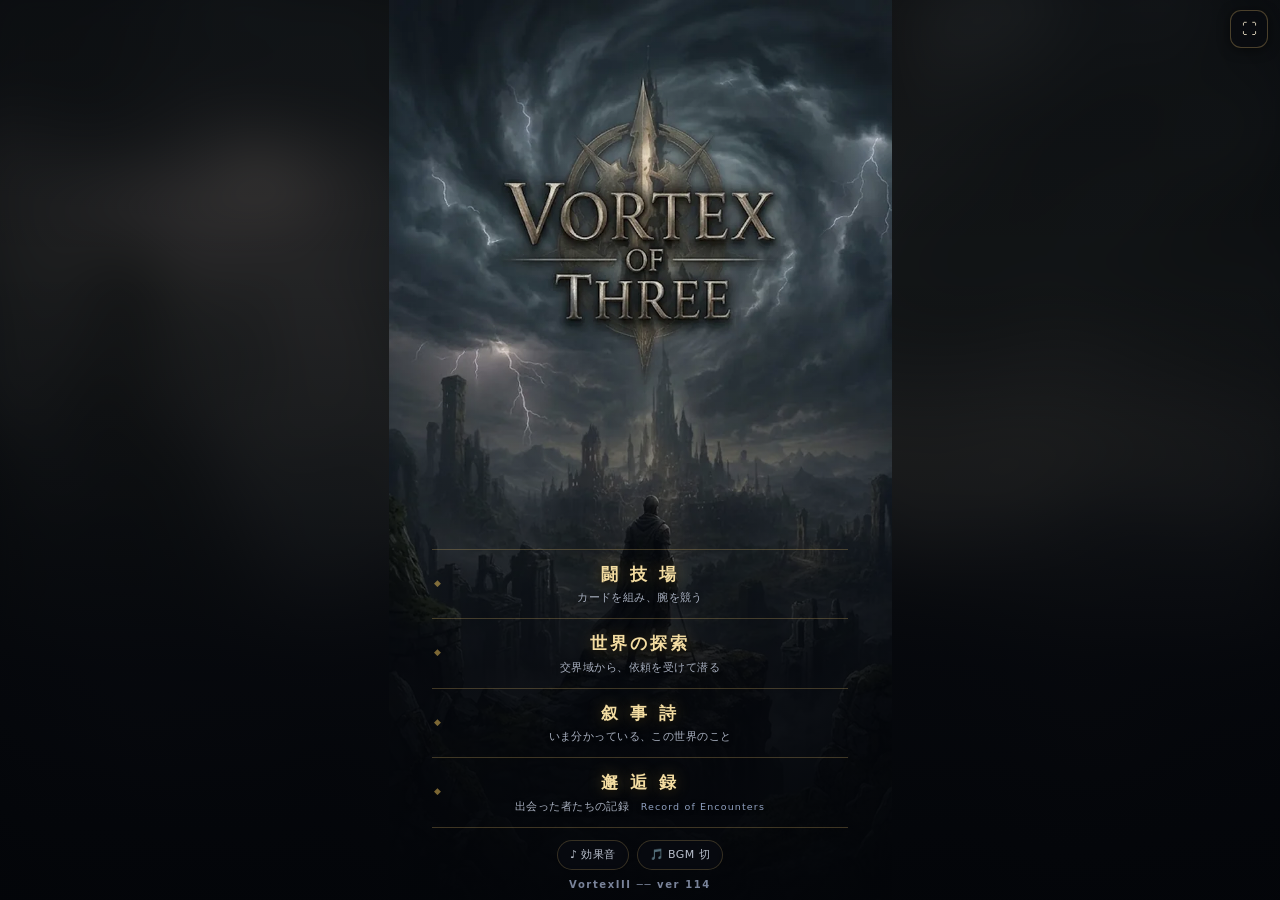
==== index.html @ dab52314 "v114: 陣営の紋章（自軍＝盾／敵軍＝軍旗）／体数表示を廃止／斜めを寝かせる／横持ちは中央の帯に縦書き" ====
<!DOCTYPE html>
<html lang="ja">
<head>
<meta charset="utf-8">
<meta name="viewport" content="width=device-width,initial-scale=1,viewport-fit=cover,maximum-scale=1,user-scalable=no">
<meta name="theme-color" content="#070910">
<meta name="apple-mobile-web-app-capable" content="yes">
<meta name="apple-mobile-web-app-status-bar-style" content="black-translucent">
<meta name="description" content="ARCANA CLASH — 6体編成の陣形カードバトル。スマホ1台でふたり対戦、またはCPU対戦。">
<meta name="app-version" content="114">
<title>ARCANA CLASH ─ アルカナ・クラッシュ</title>
<style>
/* =========================================================
   ARCANA CLASH — スタイル（スマートフォン縦画面優先）
   ========================================================= */
:root{
  --bg:#070910; --bg2:#0e1220; --panel:#151b2c; --panel2:#1c2438;
  --line:#2a3448; --ink:#e9eefb; --dim:#8d9ab6;
  --gold:#f2c65c; --gold2:#a97d1c;
  --p1:#5fa8ff; --p2:#ff6b7d;
  --ok:#5fe0a0; --bad:#ff6b7d; --mag:#c98cff;
  --r:14px;
  --safe-b: env(safe-area-inset-bottom, 0px);
  --safe-t: env(safe-area-inset-top, 0px);
  --safe-l: env(safe-area-inset-left, 0px);
  --safe-r: env(safe-area-inset-right, 0px);
}
*{box-sizing:border-box;-webkit-tap-highlight-color:transparent}
html,body{margin:0;padding:0;height:100%}
body{
  background:
    radial-gradient(1200px 700px at 50% -10%, #1b2340 0%, transparent 60%),
    radial-gradient(900px 600px at 50% 110%, #241a33 0%, transparent 60%),
    var(--bg);
  color:var(--ink);
  font-family:"Hiragino Kaku Gothic ProN","Noto Sans JP","Yu Gothic",system-ui,-apple-system,sans-serif;
  font-size:14px; line-height:1.5;
  overscroll-behavior:none; user-select:none;
}
#app{max-width:520px;margin:0 auto;min-height:100%;display:flex;flex-direction:column;position:relative}
button{font-family:inherit;color:inherit;border:0;background:none;cursor:pointer;font-size:14px}
.hidden{display:none !important}

/* ---------- 共通パーツ ---------- */
.btn{
  display:inline-flex;align-items:center;justify-content:center;gap:6px;
  padding:12px 18px;border-radius:12px;font-weight:800;letter-spacing:.04em;
  background:linear-gradient(180deg,#2c3752,#1a2134);
  border:1px solid #3d4a68;box-shadow:0 2px 0 #0c1020, inset 0 1px 0 #46557a;
  transition:transform .08s, filter .15s;
}
.btn:active{transform:translateY(2px);box-shadow:0 0 0 #0c1020}
.btn.primary{
  background:linear-gradient(180deg,#f5d283,#d09b26);color:#2a1c02;
  border-color:#f0d089;box-shadow:0 3px 0 #6d4c07, inset 0 1px 0 #fff5cf;
}
.btn.ghost{background:rgba(255,255,255,.04);border-color:var(--line);font-weight:700}
.btn.small{padding:8px 12px;font-size:12px;border-radius:9px}
.btn:disabled{opacity:.38;filter:grayscale(.6)}
.badge{display:inline-flex;align-items:center;gap:3px;padding:2px 7px;border-radius:999px;
  font-size:10.5px;font-weight:800;background:rgba(255,255,255,.08);border:1px solid var(--line)}

h1,h2,h3{margin:0}
.title-logo{
  text-align:center;font-weight:900;letter-spacing:.16em;line-height:1.05;
  background:linear-gradient(180deg,#fff8e0,#f2c65c 45%,#9a6d10);
  -webkit-background-clip:text;background-clip:text;color:transparent;
  filter:drop-shadow(0 3px 10px rgba(242,198,92,.35));
}
.sub{color:var(--dim);font-size:12px;letter-spacing:.22em;text-align:center}

/* ---------- タイトル ---------- */
#screen-title{padding:28px 20px calc(28px + var(--safe-b));display:flex;flex-direction:column;gap:18px;flex:1;justify-content:center}
.opt-group{background:var(--panel);border:1px solid var(--line);border-radius:var(--r);padding:14px}
.opt-label{font-size:11px;color:var(--dim);letter-spacing:.1em;margin-bottom:8px;font-weight:700}
.opt-row{display:flex;gap:8px}
.opt{flex:1;padding:11px 6px;border-radius:10px;background:#0f1424;border:1px solid var(--line);
  text-align:center;font-weight:800;font-size:13px;color:var(--dim)}
.opt.on{background:linear-gradient(180deg,#31406a,#202b48);color:#fff;border-color:#5f7cc0;
  box-shadow:inset 0 0 0 1px rgba(255,255,255,.08), 0 0 14px rgba(95,124,192,.35)}

/* ---------- 引き継ぎ画面 ---------- */
#screen-pass{flex:1;display:flex;flex-direction:column;align-items:center;justify-content:center;gap:16px;padding:30px;text-align:center}
.pass-icon{font-size:44px}

/* ---------- 編成 ---------- */
.hdr{position:sticky;top:0;z-index:20;background:linear-gradient(180deg,#0b0f1c,rgba(11,15,28,.92));
  border-bottom:1px solid var(--line);display:flex;align-items:center;gap:8px;
  padding:calc(6px + var(--safe-t)) calc(12px + var(--safe-r)) 6px calc(12px + var(--safe-l))}
/* 押しやすさの下限（どの端末でも指が入る大きさにする） */
.hdr .btn.ico{min-width:40px;min-height:36px}
.hdr .t{font-weight:900;font-size:14px}
.hdr .sp{flex:1}
.meter{display:flex;flex-direction:column;gap:3px;min-width:96px}
.meter .lab{font-size:10px;color:var(--dim);display:flex;justify-content:space-between;font-weight:700}
.meter .bar{height:6px;border-radius:4px;background:#0d1220;overflow:hidden;border:1px solid #232c42}
.meter .fill{height:100%;background:linear-gradient(90deg,#5fa8ff,#c98cff);transition:width .25s}
.meter.over .fill{background:linear-gradient(90deg,#ff6b7d,#ff3d5c)}

.draft-body{padding:10px 10px 4px}
.rowlab{font-size:10.5px;color:var(--dim);font-weight:800;letter-spacing:.14em;margin:6px 2px 4px;display:flex;gap:8px;align-items:center}
.rowlab::after{content:"";flex:1;height:1px;background:var(--line)}
.grid3{display:grid;grid-template-columns:repeat(3,1fr);gap:5px}

.slot{
  position:relative;aspect-ratio:3/4;border-radius:11px;background:rgba(255,255,255,.025);
  border:1.5px dashed #33405c;display:flex;align-items:center;justify-content:center;
  color:#4d5b7a;font-size:11px;font-weight:800;overflow:hidden;
}
.slot.can{border-color:var(--gold);background:rgba(242,198,92,.09);animation:pulse 1.1s infinite}
@keyframes pulse{0%,100%{box-shadow:0 0 0 0 rgba(242,198,92,.35)}50%{box-shadow:0 0 0 6px rgba(242,198,92,0)}}

/* ---------- カード ---------- */
.card{
  position:relative;border-radius:11px;overflow:hidden;background:#0d1220;
  border:1px solid #37425e;box-shadow:0 3px 8px rgba(0,0,0,.5);
  display:flex;flex-direction:column;
}
.card .art{position:relative;width:100%;aspect-ratio:1/1;overflow:hidden;background:#000}
.card .art svg{width:100%;height:100%;display:block}
.card .nm{font-size:11px;font-weight:900;text-align:center;padding:3px 2px 2px;line-height:1.2;
  background:linear-gradient(180deg,#1b2338,#141a2a);white-space:nowrap;overflow:hidden;text-overflow:ellipsis}
.card .st{display:flex;justify-content:space-around;padding:2px 2px 4px;background:#0f1424;font-size:10px;font-weight:800}
.card .st b{font-size:11px}
.s-hp{color:#7de8a4}.s-at{color:#ffb36b}.s-sp{color:#7fd0ff}
.card .cost{position:absolute;top:3px;left:3px;width:20px;height:20px;border-radius:50%;
  background:linear-gradient(180deg,#f5d283,#c1900f);color:#241a02;font-size:11px;font-weight:900;
  display:flex;align-items:center;justify-content:center;box-shadow:0 1px 3px rgba(0,0,0,.6);z-index:2}
.card .rng{position:absolute;top:3px;right:3px;font-size:9px;font-weight:800;background:rgba(6,9,18,.8);
  border:1px solid #3c4762;border-radius:6px;padding:1px 4px;z-index:2}
.card.sel{border-color:var(--gold);box-shadow:0 0 0 2px rgba(242,198,92,.55),0 0 18px rgba(242,198,92,.4)}
.card.used{opacity:.32;filter:grayscale(.7)}

.hand-wrap{position:sticky;bottom:0;background:linear-gradient(180deg,rgba(9,12,22,.6),#080b14 22%);
  border-top:1px solid var(--line);padding:6px 0 calc(8px + var(--safe-b));z-index:15}
.hand{display:flex;gap:7px;overflow-x:auto;padding:4px 10px 6px;scrollbar-width:none}
.hand::-webkit-scrollbar{display:none}
.hand .card{flex:0 0 88px}
.hand-tip{font-size:10.5px;color:var(--dim);padding:0 12px 4px;font-weight:700}

/* ---------- バトル ---------- */
#screen-battle{display:flex;flex-direction:column;flex:1;min-height:100vh}
.turnbar{display:flex;gap:4px;overflow-x:auto;padding:4px 8px;background:#0a0e1a;border-bottom:1px solid var(--line);scrollbar-width:none}
.turnbar::-webkit-scrollbar{display:none}
.tk{flex:0 0 auto;width:30px;border-radius:8px;overflow:hidden;border:1.5px solid transparent;position:relative;background:#0d1220}
.tk svg{width:100%;height:30px;display:block}
.tk .sp{position:absolute;bottom:0;right:0;font-size:8.5px;font-weight:900;background:rgba(0,0,0,.75);padding:0 3px;border-radius:4px 0 0 0}
.tk.s0{border-color:var(--p1)} .tk.s1{border-color:var(--p2)}
.tk.now{outline:2px solid var(--gold);outline-offset:1px;transform:scale(1.12);z-index:2}
.tk.done{opacity:.3}
.tk.dead{filter:grayscale(1) brightness(.4)}

.field{padding:4px 7px;display:flex;flex-direction:column;gap:3px;position:relative}
.side-tag{font-size:10px;font-weight:900;letter-spacing:.12em;display:flex;align-items:center;gap:6px;padding:0 2px}
.side-tag .dot{width:7px;height:7px;border-radius:50%}
.side-tag .stats{margin-left:auto;color:var(--dim);font-weight:700;font-size:10px}
.s0 .dot{background:var(--p1)} .s1 .dot{background:var(--p2)}

.unit{
  position:relative;border-radius:10px;overflow:hidden;background:#0b0f1b;border:1px solid #2b344a;
  aspect-ratio:1/0.84;transition:transform .18s, box-shadow .18s, opacity .3s;
}
.unit.empty{background:repeating-linear-gradient(45deg,#0b0f1b,#0b0f1b 6px,#0d1220 6px,#0d1220 12px);border-style:dashed;border-color:#232c42}
.unit .pic{position:absolute;inset:0;
  animation:vt-breath var(--bd,4.2s) ease-in-out infinite; animation-delay:var(--bo,0s)}
.unit .pic svg{width:100%;height:100%;display:block}
/* 息づかい。元気なら静かに、弱ると荒く、倒れたら止まる。
   無生物（ゴーレム系）は、そもそも息をしない */
@keyframes vt-breath{
  0%,100%{transform:scale(1) translateY(0)}
  50%{transform:scale(var(--bs,1.028)) translateY(-1%)}}
.unit.bh-mid .pic{--bd:2.9s; --bs:1.048}
.unit.bh-low .pic{--bd:1.6s; --bs:1.075}
.unit.dead .pic,.unit.nolife .pic{animation:none;transform:none}
.unit .nm{position:absolute;left:0;right:0;bottom:13px;font-size:9px;font-weight:900;text-align:center;
  text-shadow:0 1px 3px #000,0 0 8px #000;padding:0 2px;white-space:nowrap;overflow:hidden}
.unit .hpb{position:absolute;left:3px;right:3px;bottom:2px;height:10px;border-radius:5px;background:#05070d;border:1px solid #000;overflow:hidden}
.unit .hpf{height:100%;background:linear-gradient(90deg,#3ddc84,#7ff0a8);transition:width .35s}
.unit .hpf.mid{background:linear-gradient(90deg,#f5c451,#ffe08a)}
.unit .hpf.low{background:linear-gradient(90deg,#ff4d63,#ff8a9b)}
.unit .hpn{position:absolute;bottom:2px;left:3px;right:3px;height:10px;line-height:10px;text-align:center;font-size:8px;font-weight:900;text-shadow:0 1px 2px #000,0 0 3px #000}
.unit .spb{position:absolute;top:2px;left:2px;font-size:9px;font-weight:900;background:rgba(4,7,14,.82);
  border:1px solid #38445f;border-radius:5px;padding:0 3px;color:#7fd0ff}
.unit .atb{position:absolute;top:2px;right:2px;font-size:9px;font-weight:900;background:rgba(4,7,14,.82);
  border:1px solid #38445f;border-radius:5px;padding:0 3px;color:#ffb36b}
.unit .fx-tags{position:absolute;top:16px;right:2px;display:flex;flex-direction:column;gap:2px;align-items:flex-end}
.unit .tg{font-size:8px;font-weight:900;padding:0 3px;border-radius:4px;background:rgba(4,7,14,.85);border:1px solid #38445f}
.tg.slow{color:#8fd6ff;border-color:#2f6f9a}.tg.weak{color:#ffb0c0;border-color:#8a3b4d}
.tg.curse{color:#c99bff;border-color:#6b3fa8}.tg.ward{color:#9be8ff;border-color:#2f7f9a}
.tg.guard{color:#cfd8ee}.tg.cd{color:#ffd98a;border-color:#8a6a1c}
.unit.s0{box-shadow:inset 0 0 0 1px rgba(95,168,255,.35)}
.unit.s1{box-shadow:inset 0 0 0 1px rgba(255,107,125,.35)}
/* 敵の絵だけ左右を反転して、味方と向かい合わせる。
   絵はすべて「右向き」で描いてあるので、敵を裏返すと自然に対峙する。
   反転は絵の中身（svg）にかける。.pic には呼吸のアニメが乗っているため */
.unit.s1 .pic svg{transform:scaleX(-1)}
.unit.acting{outline:2.5px solid var(--gold);outline-offset:-1px;box-shadow:0 0 22px rgba(242,198,92,.55);z-index:5}
.unit.dead{opacity:.22;filter:grayscale(1)}
.unit.dead::after{content:"✖";position:absolute;inset:0;display:flex;align-items:center;justify-content:center;
  font-size:26px;color:#ff5a70;opacity:.7;text-shadow:0 0 8px #000}
.unit.tgt{outline:2.5px solid #ff5f76;outline-offset:-1px;box-shadow:0 0 20px rgba(255,95,118,.6);cursor:pointer;animation:tgtp .9s infinite}
.unit.tgt-ally{outline-color:#5fe0a0;box-shadow:0 0 20px rgba(95,224,160,.6);animation:tgtp .9s infinite}
@keyframes tgtp{0%,100%{filter:brightness(1)}50%{filter:brightness(1.35)}}
.unit .pred{position:absolute;top:50%;left:50%;transform:translate(-50%,-50%);
  font-size:17px;font-weight:900;color:#fff;text-shadow:0 0 6px #ff2d4a,0 2px 4px #000;z-index:6;pointer-events:none}
.unit .pred.heal{text-shadow:0 0 6px #14b866,0 2px 4px #000}

/* 行動パネル */
.actpanel{position:sticky;bottom:0;background:linear-gradient(180deg,rgba(8,11,20,.75),#080b14 26%);
  border-top:1px solid var(--line);padding:7px 9px calc(9px + var(--safe-b));z-index:18}
.actor-line{display:flex;align-items:center;gap:8px;margin-bottom:6px}
.actor-line .mini{width:34px;height:34px;border-radius:8px;overflow:hidden;border:1.5px solid var(--gold);flex:0 0 auto}
.actor-line .mini svg{width:100%;height:100%;display:block}
.actor-line .who{font-weight:900;font-size:13px;line-height:1.15}
.actor-line .who small{display:block;font-size:10px;color:var(--dim);font-weight:700}
.acts{display:flex;gap:6px;flex-wrap:wrap}
.act{flex:1 1 auto;min-width:96px;padding:9px 8px;border-radius:10px;background:#141b2c;border:1px solid #33405c;
  font-weight:800;font-size:12px;text-align:left;line-height:1.25}
.act small{display:block;font-size:9.5px;color:var(--dim);font-weight:700;margin-top:1px}
.act.on{background:linear-gradient(180deg,#3a2c12,#241a08);border-color:var(--gold);box-shadow:0 0 12px rgba(242,198,92,.3)}
.act.dis{opacity:.4}
.hint{font-size:11px;color:var(--gold);font-weight:800;margin-top:6px;text-align:center;min-height:16px}

/* ログ */
.logbox{max-height:56px;overflow-y:auto;background:#080b14;border-top:1px solid var(--line);
  padding:5px 10px;font-size:11px;line-height:1.5;color:#9fb0d0}
.logbox .good{color:#7de8a4}.logbox .bad{color:#ff8f9f}.logbox .end{color:var(--gold);font-weight:900}

/* ---------- エフェクト ---------- */
#fxlayer{position:fixed;inset:0;pointer-events:none;z-index:60;overflow:hidden}
.dmgnum{position:absolute;font-weight:900;font-size:26px;color:#fff;
  text-shadow:0 0 10px #ff2d4a,0 3px 6px #000;animation:fly 1s ease-out forwards}
.dmgnum.heal{text-shadow:0 0 10px #21c977,0 3px 6px #000}
.dmgnum.crit{font-size:34px;color:#ffe9a8;text-shadow:0 0 14px #ff8a00,0 3px 6px #000}
@keyframes fly{0%{transform:translate(-50%,-20%) scale(.5);opacity:0}
  20%{transform:translate(-50%,-60%) scale(1.25);opacity:1}
  100%{transform:translate(-50%,-190%) scale(1);opacity:0}}
.slashfx{position:absolute;width:120px;height:120px;transform:translate(-50%,-50%);pointer-events:none}
.shake{animation:shk .32s}
@keyframes shk{0%,100%{transform:translate(0,0)}20%{transform:translate(-5px,3px)}
  40%{transform:translate(5px,-3px)}60%{transform:translate(-4px,-2px)}80%{transform:translate(3px,2px)}}
.hitflash{animation:hf .3s}
@keyframes hf{0%{filter:brightness(2.6) saturate(.3) contrast(1.2)}100%{filter:none}}
.lunge0{animation:lg0 .4s}
@keyframes lg0{0%,100%{transform:translateY(0)}40%{transform:translateY(-14px) scale(1.06)}}
.lunge1{animation:lg1 .4s}
@keyframes lg1{0%,100%{transform:translateY(0)}40%{transform:translateY(14px) scale(1.06)}}
.banner{position:fixed;left:0;right:0;top:38%;text-align:center;z-index:70;pointer-events:none}
.banner span{display:inline-block;padding:10px 26px;border-radius:12px;font-weight:900;font-size:20px;letter-spacing:.1em;
  background:linear-gradient(180deg,rgba(20,26,44,.96),rgba(9,12,22,.96));border:1.5px solid var(--gold);
  box-shadow:0 8px 30px rgba(0,0,0,.7);animation:bn 1.1s ease-out forwards}
@keyframes bn{0%{transform:scale(.7);opacity:0}18%{transform:scale(1.06);opacity:1}
  78%{transform:scale(1);opacity:1}100%{transform:scale(1);opacity:0}}

/* ---------- モーダル ---------- */
.modal{position:fixed;inset:0;background:rgba(3,5,11,.86);z-index:80;display:flex;align-items:center;
  justify-content:center;padding:18px;backdrop-filter:blur(3px)}
.modal .box{max-width:340px;width:100%;max-height:88vh;overflow-y:auto;background:var(--panel);
  border:1px solid var(--line);border-radius:16px;padding:14px}
.bigcard{border-radius:14px;overflow:hidden;border:1.5px solid var(--gold2);background:#0b0f1b}
.bigcard .art{aspect-ratio:1/0.86;position:relative}
.bigcard .art svg{width:100%;height:100%;display:block}
.bigcard .hd{display:flex;align-items:baseline;gap:6px;padding:8px 10px 4px}
.bigcard .hd h3{font-size:17px;font-weight:900}
.bigcard .hd em{font-style:normal;font-size:10px;color:var(--dim)}
.pips{display:flex;gap:3px;align-items:center}
.pip{width:9px;height:9px;border-radius:2px;background:#222c42;border:1px solid #333f5c}
.pip.on{background:currentColor;border-color:currentColor;box-shadow:0 0 5px currentColor}
.strow{display:flex;align-items:center;gap:8px;padding:2px 10px;font-size:11px;font-weight:800}
.strow .lb{width:44px;color:var(--dim)}
.strow .vl{width:26px;text-align:right}
.abox{margin:6px 10px;padding:7px 9px;background:#0f1424;border:1px solid #263049;border-radius:9px}
.abox .an{font-weight:900;font-size:12px;display:flex;gap:6px;align-items:center}
.abox .ad{font-size:10.5px;color:var(--dim);margin-top:2px;line-height:1.45}
.pabox{margin:6px 10px;padding:7px 9px;background:rgba(201,140,255,.08);border:1px solid #4a3570;border-radius:9px}
.flav{margin:8px 10px 10px;font-size:10.5px;color:#8492b0;font-style:italic;line-height:1.5}

/* ---------- 結果 ---------- */
.result-hero{text-align:center;padding:22px 16px 8px}
.result-hero .win{font-size:30px;font-weight:900;letter-spacing:.1em}
.tallytab{width:100%;border-collapse:collapse;font-size:12px;margin:8px 0}
.tallytab th,.tallytab td{padding:7px 6px;border-bottom:1px solid var(--line);text-align:center}
.tallytab th:first-child,.tallytab td:first-child{text-align:left;color:var(--dim);font-weight:700}
.tallytab .win{color:var(--gold);font-weight:900}
.tallytab tr.decisive{background:rgba(242,198,92,.1)}
.tallytab tr.decisive td:first-child::after{content:" ◀ 決め手";color:var(--gold);font-size:9px;font-weight:900}
.mvp{display:flex;gap:10px;align-items:center;background:var(--panel);border:1px solid var(--line);
  border-radius:12px;padding:9px;margin:8px 0}
.mvp .pic{width:52px;height:52px;border-radius:10px;overflow:hidden;flex:0 0 auto;border:1.5px solid var(--gold)}
.mvp .pic svg{width:100%;height:100%;display:block}

.rules{font-size:12px;line-height:1.75;color:#c3cee6}
.rules h4{margin:12px 0 4px;color:var(--gold);font-size:13px}
.rules ul{margin:4px 0;padding-left:18px}
.rules code{background:#0f1424;padding:1px 5px;border-radius:4px;font-size:11px;color:#9fd3ff}

/* 配置済みカードをスロットにぴったり収める */
.slot .card{position:absolute;inset:0;display:flex;flex-direction:column}
.slot .card .art{flex:1;min-height:0;aspect-ratio:auto}
.draft-body{display:flex;flex-direction:column;flex:1}
#app{min-height:100dvh}
.actpanel .acts .act{min-width:88px}

.vsline{position:relative;height:14px;margin:2px 0;display:flex;align-items:center;justify-content:center}
.vsline::before{content:"";position:absolute;left:0;right:0;height:1px;
  background:linear-gradient(90deg,transparent,rgba(242,198,92,.5),transparent)}
.vsline span{position:relative;font-size:9px;font-weight:900;letter-spacing:.2em;color:var(--gold);
  background:#080b14;padding:0 8px;border-radius:6px;opacity:.85}

/* 詳細カードのコストバッジ */
.bigcard .art .cost{position:absolute;top:8px;left:8px;width:26px;height:26px;border-radius:50%;
  background:linear-gradient(180deg,#f5d283,#c1900f);color:#241a02;font-size:14px;font-weight:900;
  display:flex;align-items:center;justify-content:center;box-shadow:0 2px 6px rgba(0,0,0,.7);z-index:2}

/* =========================================================
   v2 改修：文字サイズ拡大 / 手札の全表示 / 行動順の明示
   ========================================================= */

/* --- カードの数値を大きく --- */
.card .st{font-size:12px;padding:3px 3px 5px;justify-content:space-between}
.card .st b{font-size:15px;letter-spacing:-.02em}
.card .st span{display:inline-flex;align-items:baseline;gap:1px}
.card .nm{font-size:12.5px;padding:4px 2px 3px}
.card .cost{width:26px;height:26px;font-size:15px;top:4px;left:4px;
  border:1.5px solid #fff2c9;box-shadow:0 2px 5px rgba(0,0,0,.75)}
.card .rng{font-size:11px;padding:2px 5px;top:5px;right:4px;background:rgba(6,9,18,.9)}

/* --- 手札：横スクロールをやめて全10枚を格子表示（見切れ解消） --- */
.hand-wrap{position:static;background:linear-gradient(180deg,rgba(9,12,22,.4),#080b14 14%)}
.hand{display:grid;grid-template-columns:repeat(3,1fr);gap:8px;overflow:visible;
  padding:6px 10px calc(14px + var(--safe-b))}
.hand .card{flex:none;width:auto}
.hand-tip{font-size:11.5px;padding:2px 12px 6px;line-height:1.5}
.hand-tip .hl{display:block;color:var(--gold);font-weight:900;font-size:11px;margin-bottom:2px}

/* --- 盤面ユニットの数値を大きく --- */
.unit{aspect-ratio:1/0.95}
.unit .spb,.unit .atb{font-size:12px;font-weight:900;padding:1px 5px;border-radius:7px;top:3px}
.unit .spb{left:3px} .unit .atb{right:3px}
.unit .nm{font-size:11px;bottom:18px;font-weight:900;letter-spacing:-.02em}
.unit .hpb{height:14px;bottom:3px;left:4px;right:4px;border-radius:7px}
.unit .hpn{height:14px;line-height:14px;bottom:3px;left:4px;right:4px;font-size:11px;letter-spacing:.02em}
.unit .tg{font-size:10px;padding:1px 4px}
.unit .fx-tags{top:24px;right:3px}
.unit .pred{font-size:25px}

/* --- 行動順バー --- */
.orderline{display:flex;align-items:center;gap:8px;padding:5px 10px 2px;background:#0a0e1a;
  border-bottom:0;font-size:11px;font-weight:800}
.orderline .lb{color:var(--gold);letter-spacing:.12em}
.orderline .lg{display:inline-flex;align-items:center;gap:4px;color:var(--dim);font-size:10.5px}
.orderline .lg i{width:8px;height:8px;border-radius:2px;display:inline-block}
.orderline .lg i.d0{background:var(--p1)} .orderline .lg i.d1{background:var(--p2)}
.ordbtn{margin-left:auto;font-size:10.5px;font-weight:800;color:var(--gold);
  border:1px solid var(--gold2);border-radius:8px;padding:3px 8px;background:rgba(242,198,92,.08)}
.turnbar{padding:4px 8px 6px}
.tk{width:42px;border-width:2px;border-radius:9px}
.tk svg{height:42px}
.tk .sp{font-size:10px;font-weight:900;padding:0 3px;background:rgba(0,0,0,.82)}
.tk .ord{position:absolute;top:0;left:0;font-size:11px;font-weight:900;color:#fff;
  background:rgba(0,0,0,.8);padding:0 4px;border-radius:0 0 6px 0;line-height:1.35}
.tk.now .ord{background:var(--gold);color:#241a02}

/* --- 行動理由の一行表示 --- */
.turnwhy{font-size:11px;color:#b9c6e2;background:rgba(242,198,92,.07);
  border:1px solid rgba(242,198,92,.25);border-radius:9px;padding:5px 8px;margin-bottom:6px;
  display:flex;align-items:center;gap:6px;line-height:1.35}
.turnwhy b{color:var(--gold)}

/* --- 行動順モーダル --- */
.ordrow{display:flex;align-items:center;gap:8px;padding:6px 4px;border-bottom:1px solid var(--line)}
.ordrow .no{width:22px;height:22px;flex:0 0 auto;border-radius:6px;background:#1d2436;
  display:flex;align-items:center;justify-content:center;font-size:11px;font-weight:900;color:var(--dim)}
.ordrow .pic{width:32px;height:32px;flex:0 0 auto;border-radius:7px;overflow:hidden;display:block}
.ordrow .pic svg{width:100%;height:100%;display:block}
.ordrow .who{flex:1;font-size:12px;font-weight:800;line-height:1.3}
.ordrow .who small{display:block;font-size:10px;color:var(--dim);font-weight:700;margin-top:1px}
.ordrow .spd{font-size:13px;font-weight:900;color:#7fd0ff}
.ordrow.now{background:rgba(242,198,92,.12);border-radius:8px}
.ordrow.now .no{background:var(--gold);color:#241a02}
.ordrow.done{opacity:.42}

/* --- 行動ボタンの文字も少し大きく --- */
.act{font-size:13px;padding:10px 9px}
.act small{font-size:10.5px}
.hint{font-size:12px}
.logbox{font-size:11.5px;max-height:52px}
.side-tag{font-size:11px}
.side-tag .stats{font-size:11px;color:#a8b6d4}

/* --- 縦スペース最適化（1画面に収める） --- */
.unit{aspect-ratio:1/0.90}
.tk{width:38px} .tk svg{height:38px}
.turnbar{padding:3px 8px 5px}
.orderline{padding:4px 10px 1px}
.logbox{display:none}
.loglast{display:flex;align-items:center;gap:8px;font-size:11.5px;padding:4px 10px;
  background:#080b14;border-top:1px solid var(--line);color:#9fb0d0;
  white-space:nowrap;overflow:hidden}
.loglast span{overflow:hidden;text-overflow:ellipsis;flex:1}
.loglast .good{color:#7de8a4}.loglast .bad{color:#ff8f9f}.loglast .end{color:var(--gold);font-weight:900}
.loglast b{flex:0 0 auto;font-size:10px;color:var(--gold);border:1px solid var(--gold2);
  border-radius:7px;padding:2px 7px;background:rgba(242,198,92,.08)}
.logfull{max-height:56vh;overflow-y:auto;font-size:11.5px;line-height:1.6;color:#9fb0d0;
  background:#0a0e18;border:1px solid var(--line);border-radius:10px;padding:8px 10px}
.logfull .good{color:#7de8a4}.logfull .bad{color:#ff8f9f}.logfull .end{color:var(--gold);font-weight:900}
.turnwhy{padding:4px 8px;margin-bottom:5px;font-size:10.5px}
.actpanel{padding:6px 9px calc(8px + var(--safe-b))}
.actor-line{margin-bottom:5px}
.act{padding:9px 8px}

/* 行動理由の行：折り返しを自然に */
.turnwhy{display:block;position:relative;padding:5px 62px 5px 8px;line-height:1.45;white-space:normal}
.turnwhy .ordbtn{position:absolute;right:6px;top:50%;transform:translateY(-50%);margin:0;padding:3px 7px}

/* =========================================================
   v3：対象表示を3種類に分ける／技名タップで実行
   ========================================================= */
.tmark{position:absolute;inset:0;z-index:7;pointer-events:none;
  display:flex;flex-direction:column;align-items:center;justify-content:center;gap:2px}
.tmark .lb{font-size:9.5px;font-weight:900;letter-spacing:.06em;padding:1px 6px;border-radius:6px;
  background:rgba(4,7,14,.88);border:1px solid currentColor;line-height:1.4}
.tmark .vl{font-size:23px;font-weight:900;color:#fff;line-height:1;
  text-shadow:0 0 8px #ff2d4a,0 2px 4px #000}
.tmark .vl.heal{text-shadow:0 0 8px #14b866,0 2px 4px #000}

/* ① 必中：赤の実線＋斜線ハッチ（選ぶ必要がないことを示す） */
.unit.tg-fixed{outline:3px solid #ff4d63;outline-offset:-2px;
  box-shadow:0 0 22px rgba(255,77,99,.65),inset 0 0 30px rgba(255,77,99,.28)}
.unit.tg-fixed::before{content:"";position:absolute;inset:0;z-index:6;pointer-events:none;
  background:repeating-linear-gradient(45deg,rgba(255,77,99,.22) 0 7px,transparent 7px 15px)}
.unit.tg-fixed .tmark{color:#ff8f9f}
.unit.tg-fixed.tg-heal{outline-color:#3ddc84;box-shadow:0 0 22px rgba(61,220,132,.6),inset 0 0 30px rgba(61,220,132,.25)}
.unit.tg-fixed.tg-heal::before{background:repeating-linear-gradient(45deg,rgba(61,220,132,.2) 0 7px,transparent 7px 15px)}
.unit.tg-fixed.tg-heal .tmark{color:#7de8a4}

/* ② 選択：金の破線＋点滅＋指マーク（タップして選ぶ） */
.unit.tg-pick{outline:3px dashed var(--gold);outline-offset:-3px;cursor:pointer;
  box-shadow:0 0 20px rgba(242,198,92,.5);animation:pickpulse 1s infinite}
@keyframes pickpulse{0%,100%{filter:brightness(1)}50%{filter:brightness(1.4)}}
.unit.tg-pick .tmark{color:var(--gold)}
.unit.tg-pick .tmark::after{content:"TAP";position:absolute;bottom:19px;font-size:8.5px;font-weight:900;
  letter-spacing:.16em;color:#241a02;background:var(--gold);padding:1px 6px;border-radius:5px}
.unit.tg-pick.tg-heal{outline-color:#3ddc84;box-shadow:0 0 20px rgba(61,220,132,.5)}
.unit.tg-pick.tg-heal .tmark{color:#7de8a4}
.unit.tg-pick.tg-heal .tmark::after{background:#3ddc84;color:#04220f}

/* ③ 範囲選択：グループごとに色分けした実線 */
.unit.tg-group{cursor:pointer;outline-offset:-2px}
.unit.tg-group.tg-g0{outline:3px solid #7aa8ff;box-shadow:0 0 18px rgba(122,168,255,.6),inset 0 0 26px rgba(122,168,255,.2)}
.unit.tg-group.tg-g1{outline:3px solid #c98cff;box-shadow:0 0 18px rgba(201,140,255,.6),inset 0 0 26px rgba(201,140,255,.2)}
.unit.tg-group.tg-g0 .tmark{color:#a9c8ff}
.unit.tg-group.tg-g1 .tmark{color:#dcb6ff}
.unit.tg-group .tmark .lb{font-size:9px}

/* ヒント行の凡例チップ */
.hint{text-align:left;line-height:1.5;font-size:11.5px;color:#c3cee6;min-height:18px;
  display:flex;align-items:center;flex-wrap:wrap;gap:3px}
.hint b{color:#fff}
.hint b.go{color:var(--gold)}
.hint .lgd{width:13px;height:13px;border-radius:4px;display:inline-block;flex:0 0 auto;margin-right:3px}
.hint .lgd.f{border:2px solid #ff4d63;background:repeating-linear-gradient(45deg,rgba(255,77,99,.5) 0 3px,transparent 3px 6px)}
.hint .lgd.f.h{border-color:#3ddc84;background:repeating-linear-gradient(45deg,rgba(61,220,132,.5) 0 3px,transparent 3px 6px)}
.hint .lgd.p{border:2px dashed var(--gold)}
.hint .lgd.p.h{border-color:#3ddc84}
.hint .lgd.g0{border:2px solid #7aa8ff;background:rgba(122,168,255,.25)}
.hint .lgd.g1{border:2px solid #c98cff;background:rgba(201,140,255,.25)}
.hint.shakeh{animation:shk .32s}

/* 技ボタン：選択中は「▶」を出して押せば実行と分かるように */
.act .tapgo{color:var(--gold);font-size:12px;margin-right:4px}
.act.on{background:linear-gradient(180deg,#4a3612,#2a1e08);border-color:var(--gold);
  box-shadow:0 0 14px rgba(242,198,92,.45),inset 0 1px 0 rgba(255,255,255,.12)}
.act.on.ready{animation:readyglow 1.4s infinite}
@keyframes readyglow{0%,100%{box-shadow:0 0 12px rgba(242,198,92,.35)}50%{box-shadow:0 0 22px rgba(242,198,92,.75)}}

/* 記号一覧（ルール内） */
.marklist{margin:6px 0}
.markrow{display:flex;gap:9px;align-items:flex-start;padding:7px 0;border-bottom:1px solid var(--line)}
.markrow .mk{flex:0 0 30px;height:30px;border-radius:8px;background:linear-gradient(180deg,#232d45,#141b2b);
  border:1px solid #3c4762;display:flex;align-items:center;justify-content:center;
  font-size:15px;font-weight:900;color:var(--gold)}
.markrow b{display:block;font-size:12.5px;color:#fff}
.markrow span{display:block;font-size:11px;color:#b6c3dd;line-height:1.5}
.markrow em{display:block;font-style:normal;font-size:10px;color:var(--dim);margin-top:2px;line-height:1.5}

/* 範囲攻撃の「どの範囲に当てるか」選択ボタン */
.grouppick{display:flex;align-items:center;gap:6px;margin-top:6px;flex-wrap:wrap}
.grouppick:empty{display:none}
.grouppick .gl{font-size:10.5px;font-weight:800;color:var(--dim);letter-spacing:.08em}
.gbtn{flex:1 1 0;min-width:110px;padding:8px 8px;border-radius:10px;font-size:12px;font-weight:800;
  background:#141b2c;border:1px solid #33405c;text-align:center;line-height:1.25}
.gbtn small{display:block;font-size:10px;color:var(--dim);font-weight:700}
.gbtn.on{background:linear-gradient(180deg,#4a1720,#2a0c12);border-color:#ff4d63;color:#fff;
  box-shadow:0 0 12px rgba(255,77,99,.4)}
.gbtn.on small{color:#ffb0be}

/* 微調整：TAPチップが名前と重ならないように／行動理由は1行に */
.unit.tg-pick .tmark::after{bottom:32px}
.turnwhy{white-space:nowrap;overflow:hidden;text-overflow:ellipsis;padding-right:64px}
.gbtn{padding:6px 8px;font-size:11.5px}
.gbtn small{font-size:9.5px}
.grouppick{margin-top:5px}

/* =========================================================
   v4：交戦ライン／演出強化／カード詳細の前後送り
   ========================================================= */

/* --- ③ 自陣と敵陣の境目をはっきり --- */
.vsline{display:none}
.warline{margin:9px 0 10px;position:relative}
.warline .wl-edge{height:3px;border-radius:2px}
.warline .wl-edge.top{background:linear-gradient(90deg,transparent,rgba(255,107,125,.85),transparent)}
.warline .wl-edge.bot{background:linear-gradient(90deg,transparent,rgba(95,168,255,.85),transparent)}
.warline .wl-mid{height:30px;display:flex;align-items:center;justify-content:space-between;padding:0 6px;
  background:repeating-linear-gradient(-45deg,rgba(255,255,255,.045) 0 8px,transparent 8px 16px),
             linear-gradient(180deg,rgba(255,107,125,.10),rgba(95,168,255,.10));
  border-left:1px solid var(--line);border-right:1px solid var(--line)}
.warline .wl-tag{font-size:10px;font-weight:900;letter-spacing:.34em;color:var(--gold);
  text-shadow:0 0 12px rgba(242,198,92,.6);white-space:nowrap}
.warline .wl-arrow{font-size:9.5px;font-weight:900;letter-spacing:.06em;opacity:.9}
.warline .wl-arrow.up{color:var(--p2)}
.warline .wl-arrow.down{color:var(--p1)}

/* --- ① 演出 --- */
#fxlayer{perspective:800px}
.bignum{position:absolute;font-weight:900;line-height:1;pointer-events:none;white-space:nowrap;
  display:flex;align-items:baseline;gap:2px;letter-spacing:-.03em}
.bignum .n{color:#fff}
.bignum i{font-style:normal;font-size:.62em;color:var(--c)}
.bignum em{font-style:normal;font-size:.34em;font-weight:900;letter-spacing:.18em;
  color:var(--c);margin-left:4px;align-self:flex-start;text-shadow:0 2px 4px #000}
.bignum.k-phys .n{text-shadow:0 0 3px var(--c),0 0 16px var(--c),0 4px 8px #000,0 0 2px #000}
.bignum.k-magic .n{text-shadow:0 0 6px var(--c),0 0 26px var(--c),0 0 46px var(--c),0 4px 8px #000}
.bignum.k-heal .n{color:#eaffe4;text-shadow:0 0 6px #21c977,0 0 22px #21c977,0 3px 7px #000}
.bignum.crit .n{color:#fffbe8;
  text-shadow:0 0 8px #fff,0 0 22px var(--c),0 0 44px var(--c),0 5px 10px #000}

.ptc{position:absolute;width:7px;height:7px;border-radius:50%;pointer-events:none}
.ptc.p-shard{width:5px;height:15px;border-radius:2px}
.ptc.p-rock{width:9px;height:8px;border-radius:2px}
.ptc.p-ember{width:6px;height:6px}
.ptc.p-drop{width:6px;height:10px;border-radius:50% 50% 50% 50%/60% 60% 40% 40%}
.ptc.p-ray{width:3px;height:18px;border-radius:2px}
.ptc.p-plus{width:10px;height:10px;border-radius:2px;
  clip-path:polygon(38% 0,62% 0,62% 38%,100% 38%,100% 62%,62% 62%,62% 100%,38% 100%,38% 62%,0 62%,0 38%,38% 38%)}
.ptc.p-swirl{width:5px;height:5px}
.ptc.p-ring{width:8px;height:8px}
.ptc.p-spark{width:6px;height:6px}

.techrib{position:absolute;left:50%;top:16%;transform:translate(-50%,0);pointer-events:none;
  display:flex;align-items:center;gap:9px;padding:7px 16px;border-radius:11px;
  background:linear-gradient(90deg,rgba(6,9,18,.15),rgba(6,9,18,.94) 22%,rgba(6,9,18,.94) 78%,rgba(6,9,18,.15));
  border-top:2px solid var(--c);border-bottom:2px solid var(--c);
  box-shadow:0 0 26px rgba(0,0,0,.7),0 0 30px var(--c)}
.techrib .w{font-size:11px;font-weight:800;color:#c3cee6}
.techrib .t{font-size:19px;font-weight:900;color:#fff;letter-spacing:.06em;
  text-shadow:0 0 10px var(--c),0 0 22px var(--c)}
.techrib.big{top:13%}
.techrib.big .t{font-size:24px}

.combo{position:absolute;right:14px;top:24%;pointer-events:none;text-align:right;
  display:flex;align-items:baseline;gap:5px;
  background:rgba(6,9,18,.72);border:1px solid #3c4762;border-radius:10px;padding:4px 10px}
.combo b{font-size:26px;font-weight:900;color:#fff;text-shadow:0 0 12px var(--gold),0 3px 6px #000;line-height:1}
.combo span{font-size:10px;font-weight:900;letter-spacing:.16em;color:var(--gold)}
.combo.done b{color:#ffe9a8}
.combo.pop{animation:cpop .3s cubic-bezier(.2,1.4,.4,1)}
@keyframes cpop{0%{transform:scale(.6);opacity:.2}60%{transform:scale(1.18)}100%{transform:scale(1);opacity:1}}

body.shake{animation:shk2 .38s}
@keyframes shk2{
  0%,100%{transform:translate(0,0)}
  15%{transform:translate(calc(var(--shk,6px)*-1),calc(var(--shk,6px)*.4))}
  32%{transform:translate(var(--shk,6px),calc(var(--shk,6px)*-.45))}
  50%{transform:translate(calc(var(--shk,6px)*-.7),calc(var(--shk,6px)*-.25))}
  70%{transform:translate(calc(var(--shk,6px)*.55),calc(var(--shk,6px)*.3))}
  86%{transform:translate(calc(var(--shk,6px)*-.28),0)}
}
#app.hitstop{filter:saturate(1.5) contrast(1.1) brightness(1.12)}
.unit.dying{animation:dying .4s forwards}
@keyframes dying{0%{filter:brightness(3) saturate(0)}60%{filter:brightness(.7)}100%{filter:grayscale(1) brightness(.4)}}
@keyframes hf{0%{filter:brightness(3.2) saturate(.2) contrast(1.3)}100%{filter:none}}

/* --- ④ カード詳細の前後送り --- */
.detailbox{padding-top:8px}
.navrow{display:flex;align-items:center;justify-content:space-between;gap:8px;margin-bottom:8px}
.navrow.big{margin:10px 0 0}
.navb{width:44px;height:36px;border-radius:10px;background:#1d2436;border:1px solid #3c4762;
  font-size:15px;font-weight:900;color:var(--gold);display:flex;align-items:center;justify-content:center}
.navb:active{transform:translateY(2px)}
.navb.wide{flex:1;width:auto;font-size:12px;letter-spacing:.04em}
.navpos{font-size:12px;font-weight:900;color:var(--dim);letter-spacing:.08em}

/* 対象マークの重なり解消：ラベルは上、数字は中央 */
.tmark{justify-content:flex-start;padding-top:22px}
.tmark .lb{position:absolute;top:22px;left:50%;transform:translateX(-50%)}
.tmark .vl{position:absolute;top:50%;left:50%;transform:translate(-50%,-46%)}
.unit.tg-pick .tmark::after{display:none}
.unit.tg-pick .tmark .lb{background:var(--gold);color:#241a02;border-color:#fff2c9;
  animation:tapblink 1s infinite;font-size:10px;letter-spacing:.1em}
@keyframes tapblink{0%,100%{opacity:1}50%{opacity:.45}}

/* --- カードプール選択 --- */
.opt-group.pool.need{border-color:var(--gold);box-shadow:0 0 18px rgba(242,198,92,.28)}
.opt-group.pool.need .opt-label{color:var(--gold)}
.poolopt{padding:12px 8px;font-size:13.5px;line-height:1.25}
.poolopt small{color:#8fa0c0}
.poolopt.on small{color:#cfe0ff}
.gtabs{display:flex;gap:7px}
.gtab{flex:1;padding:9px 6px;border-radius:10px;background:#0f1424;border:1px solid var(--line);
  font-size:12px;font-weight:800;color:var(--dim)}
.gtab.on{background:linear-gradient(180deg,#31406a,#202b48);color:#fff;border-color:#5f7cc0}
.card.expand{border-color:#6b46a8;box-shadow:0 0 0 1px rgba(201,140,255,.35),0 3px 8px rgba(0,0,0,.5)}
.card.expand .nm{background:linear-gradient(180deg,#2a1c40,#191228)}

/* =========================================================
   v6：盤面タップ主導／範囲マーカー／特殊能力の明示／戦闘中の詳細
   ========================================================= */

/* --- 盤面に置く範囲マーカー --- */
#marklayer{position:fixed;inset:0;pointer-events:none;z-index:40}
.rmark{position:absolute;transform:translate(-50%,-50%);pointer-events:auto;
  display:flex;align-items:center;justify-content:center;
  background:rgba(6,9,18,.9);border:2px solid #55637f;border-radius:50%;
  box-shadow:0 3px 12px rgba(0,0,0,.7);color:#9fb0d0;font-weight:900}
.rmark.sq{width:52px;height:52px}
.rmark.rw{border-radius:12px;padding:5px 10px;height:34px;gap:6px}
.rmark .lt{font-size:16px;line-height:1}
.rmark .cn{position:absolute;bottom:-3px;font-size:8.5px;letter-spacing:.02em;
  background:rgba(6,9,18,.95);padding:0 4px;border-radius:5px;border:1px solid #55637f}
.rmark .rwtx{font-size:11.5px}
.rmark .ar{position:absolute;font-size:11px;opacity:.75}
.rmark .ar.tl{left:-11px;top:-11px}
.rmark .ar.tr{right:-11px;top:-11px}
.rmark .ar.bl{left:-11px;bottom:-11px}
.rmark .ar.br{right:-11px;bottom:-11px}
.rmark.on{border-color:#ff4d63;color:#fff;background:rgba(60,8,16,.95);
  box-shadow:0 0 20px rgba(255,77,99,.75),0 3px 12px rgba(0,0,0,.7);animation:rmpulse 1.2s infinite}
.rmark.on .ar{color:#ff8f9f;opacity:1}
.rmark.on .cn{border-color:#ff4d63;color:#ffb0be}
@keyframes rmpulse{0%,100%{transform:translate(-50%,-50%) scale(1)}50%{transform:translate(-50%,-50%) scale(1.08)}}
.rmark:not(.on){animation:rmidle 1.6s infinite}
@keyframes rmidle{0%,100%{opacity:.72}50%{opacity:1}}

/* --- 特殊能力の発動表示 --- */
.passrib{position:absolute;left:50%;pointer-events:none;display:flex;align-items:center;gap:10px;
  padding:9px 16px 9px 12px;border-radius:12px;
  background:linear-gradient(180deg,rgba(10,14,26,.97),rgba(6,9,18,.97));
  border:2px solid var(--c);box-shadow:0 0 26px rgba(0,0,0,.8),0 0 22px var(--c)}
.passrib.s1{top:22%} .passrib.s0{top:58%}
.passrib .ic{font-size:22px;color:var(--c);text-shadow:0 0 12px var(--c)}
.passrib .tx{font-size:11px;color:#c3cee6;line-height:1.4}
.passrib .tx b{color:#fff;font-size:12.5px}
.passrib .tx em{display:block;font-style:normal;font-size:17px;font-weight:900;color:var(--c);
  text-shadow:0 0 12px var(--c);letter-spacing:.05em;margin-top:1px}
.passrib .tx small{display:block;font-size:10px;color:#8d9ab6;margin-top:1px}
.unit.passiveglow{animation:pglow .9s}
@keyframes pglow{0%,100%{filter:none}40%{filter:brightness(1.7) saturate(1.3)}}

/* --- 戦闘中の詳細（生ステータス） --- */
.livebox{background:#0f1526;border:1px solid var(--line);border-radius:11px;padding:9px 11px;margin-bottom:10px}
.livebox.s0{border-left:4px solid var(--p1)}
.livebox.s1{border-left:4px solid var(--p2)}
.lvhd{font-size:11px;font-weight:800;color:var(--dim);margin-bottom:5px}
.lvhd b{color:#fff;margin-right:6px}
.lvrow{display:flex;justify-content:space-between;align-items:baseline;font-size:11.5px;padding:2px 0;color:#a8b6d4}
.lvrow b{font-size:14px;font-weight:900;color:#fff}
.lvrow b i{font-style:normal;font-size:10px;color:var(--dim);font-weight:700}
.lvtags{display:flex;flex-wrap:wrap;gap:4px;margin:5px 0}
.lvt{font-size:10px;font-weight:800;padding:2px 6px;border-radius:6px;border:1px solid}
.lvt.good{color:#7de8a4;border-color:#2f7a52;background:rgba(61,220,132,.09)}
.lvt.bad{color:#ff9fae;border-color:#8a3b4d;background:rgba(255,107,125,.09)}
.lvt.cd{color:#ffd98a;border-color:#8a6a1c;background:rgba(242,198,92,.09)}

/* --- ヒントの補助行 --- */
.subhint{display:block;width:100%;font-size:10px;color:var(--dim);font-weight:700;margin-top:2px}
.unit[data-uid]{cursor:pointer}

/* 範囲マーカーの視認性調整（キャラを隠しすぎない） */
.rmark.sq{width:46px;height:46px;background:rgba(6,9,18,.78);backdrop-filter:blur(2px)}
.rmark .lt{font-size:15px}
.rmark .ar{font-size:15px;opacity:.85;text-shadow:0 0 6px #000}
.rmark .ar.tl{left:-16px;top:-16px}
.rmark .ar.tr{right:-16px;top:-16px}
.rmark .ar.bl{left:-16px;bottom:-16px}
.rmark .ar.br{right:-16px;bottom:-16px}
.rmark .cn{bottom:-5px;font-size:8px}
.rmark.on{background:rgba(70,8,18,.86)}
.rmark.on .ar{color:#ff6b7d}

/* =========================================================
   v7：攻撃記号の三分割／盤面の射程マーク／状態タグの分離／変動矢印
   ========================================================= */

/* --- カードの攻撃記号を役割で色分け --- */
.card .st .s-at.phys{color:#ffb36b}
.card .st .s-at.mag{color:#c98cff}
.card .st .s-at.heal{color:#7de8a4}

/* --- 盤面：左上=素早さ / 右上=主力値 / 左中=射程 / 左下=溜 --- */
.unit .spb,.unit .atb{display:inline-flex;align-items:center;gap:1px}
.unit .atb.phys{color:#ffb36b} .unit .atb.mag{color:#c98cff} .unit .atb.heal{color:#7de8a4}
.unit .spb i,.unit .atb i{font-style:normal;font-size:7.5px;line-height:1}
.unit .spb i.up,.unit .atb i.up{color:#7de8a4}
.unit .spb i.dn,.unit .atb i.dn{color:#ff8f9f}
.unit .spb.up,.unit .atb.up{border-color:#3ddc84;box-shadow:0 0 7px rgba(61,220,132,.5)}
.unit .spb.dn,.unit .atb.dn{border-color:#ff6b7d;box-shadow:0 0 7px rgba(255,107,125,.5)}

/* 射程マーク（盤面） */
.unit .rngb{position:absolute;left:3px;top:22px;font-size:11px;font-weight:900;
  width:19px;height:19px;display:flex;align-items:center;justify-content:center;
  background:rgba(4,7,14,.86);border:1px solid #4a5877;border-radius:6px;color:#cfe0ff;z-index:3}

/* 待機（クールダウン）＝左下の黄色い丸で別物と分かるように */
.unit .cdb{position:absolute;left:3px;bottom:20px;z-index:3;
  min-width:24px;height:24px;padding:0 3px;border-radius:50%;
  background:radial-gradient(circle at 50% 35%,#4a3a12,#241a08);
  border:1.5px solid #e0b93f;color:#ffd98a;font-size:8px;font-weight:900;
  display:flex;flex-direction:column;align-items:center;justify-content:center;line-height:1}
.unit .cdb b{font-size:11px;line-height:1}

/* 状態タグ：悪い=右上（赤系・角ばった） / 良い=右下（緑系・丸みのある） */
.unit .fx-tags{position:absolute;right:3px;display:flex;flex-direction:column;gap:2px;align-items:flex-end;z-index:3}
.unit .fx-tags.bad{top:24px}
.unit .fx-tags.good{bottom:20px;top:auto}
.unit .tg{font-size:10px;font-weight:900;padding:1px 4px;border:1px solid}
.unit .tg.bad{border-radius:3px;background:rgba(50,6,14,.9);color:#ff9fae;border-color:#c0455c}
.unit .tg.good{border-radius:9px;background:rgba(6,40,22,.9);color:#7de8a4;border-color:#3ddc84}

/* 溜バッジを左側の縦並びに移動（名前と重ならないように） */
.unit .cdb{top:45px;bottom:auto;left:2px;min-width:22px;height:22px}
.unit .cdb b{font-size:10px}

/* --- カードプール選択（3種を縦積み） --- */
.opt-col{display:flex;flex-direction:column;gap:8px}
.opt-col .poolopt{text-align:left;padding:10px 12px;display:flex;flex-direction:column;gap:2px}
.poolopt .pn{font-size:14px;font-weight:900;color:#c3cee6}
.poolopt.on .pn{color:#fff}
.poolopt .pn b{color:var(--gold)}
.poolopt .pd{font-size:10.5px;font-weight:600;color:#8fa0c0;line-height:1.4}
.poolopt .ps{font-size:9.5px;font-weight:700;color:#66748f}
.poolopt.on .pd{color:#cfe0ff}
.poolopt.on .ps{color:#9fb0d0}
.badge.ok{background:rgba(61,220,132,.16);border-color:#3ddc84;color:#7de8a4}

/* =========================================================
   v8 — 範囲選択を盤面だけで完結（下段のＡ／Ｂボタンを廃止）
   ========================================================= */
.grouppick,.gbtn{display:none!important}
#marklayer{display:none}

/* マーカーは .field（position:relative）の中に置くのでスクロールに追従する */
.field .rmark,.field .rband{position:absolute;z-index:40;pointer-events:auto;
  -webkit-tap-highlight-color:transparent;padding:0;cursor:pointer}

/* 2×2（面）：4体の中央に斜め4方向の矢印 */
.field .rmark.sq{width:46px;height:46px;transform:translate(-50%,-50%)}

/* 列（横）：列全体を帯で囲う */
.field .rband{display:block;border:3px dashed #67789a;border-radius:14px;background:transparent;
  box-shadow:none;transition:border-color .15s,box-shadow .15s}
.field .rband .lt{position:absolute;left:15px;top:50%;transform:translate(-50%,-50%);
  width:28px;height:28px;border-radius:50%;display:flex;align-items:center;justify-content:center;
  font-size:16px;font-weight:900;color:#9fb0d0;background:rgba(6,9,18,.96);border:2px solid #67789a;
  box-shadow:0 2px 8px rgba(0,0,0,.75)}
.field .rband .cn{position:absolute;right:8px;top:-10px;font-size:10px;font-weight:900;
  color:#9fb0d0;background:rgba(6,9,18,.98);border:1px solid #67789a;border-radius:6px;padding:1px 7px;
  box-shadow:0 2px 8px rgba(0,0,0,.75)}
.field .rband.low .cn{top:auto;bottom:-10px}
.field .rband.on{border-style:solid;border-color:#ff4d63;
  box-shadow:0 0 22px rgba(255,77,99,.55),inset 0 0 22px rgba(255,77,99,.18)}
.field .rband.on .lt{color:#fff;border-color:#ff4d63;background:rgba(70,8,18,.96);
  box-shadow:0 0 14px rgba(255,77,99,.7)}
.field .rband.on .cn{color:#ffb0be;border-color:#ff4d63}
.field .rband:not(.on){animation:rmidle 1.6s infinite}

/* 斜め矢印をはっきり見せる（2×2の面攻撃） */
.field .rmark.sq .ar{font-size:17px;opacity:.9;text-shadow:0 0 6px #000,0 0 3px #000}
.field .rmark.sq .ar.tl{left:-17px;top:-17px} .field .rmark.sq .ar.tr{right:-17px;top:-17px}
.field .rmark.sq .ar.bl{left:-17px;bottom:-17px} .field .rmark.sq .ar.br{right:-17px;bottom:-17px}
.field .rmark.sq:not(.on){background:rgba(6,9,18,.96);border-color:#7e8daa;color:#c3cee6}
.field .rmark.sq:not(.on) .ar{color:#c3cee6}
.field .rmark.sq.on{z-index:41}
.field .rband.on{z-index:41}

/* 面マーカーは円の中に「Ａ」と体数を収め、盤面の数値を隠さない */
.field .rmark.sq{width:42px;height:42px;flex-direction:column;gap:0}
.field .rmark.sq .lt{font-size:15px;line-height:1;margin-top:2px}
.field .rmark.sq .cn{position:static;background:none;border:none;padding:0;
  font-size:8.5px;line-height:1.2;opacity:.9}
.field .rmark.sq.on .cn{color:#ffc3ce}

/* =========================================================
   v9 — 演出をゆっくり・太く・派手に
   ========================================================= */

/* 画面全体の揺れ・光り方をより長く強く */
body.shake{animation:shk2 .56s}
.hitflash{animation:hf .48s}
@keyframes hf{0%{filter:brightness(3.6) saturate(.15) contrast(1.4)}
  35%{filter:brightness(2.1) saturate(.5)}100%{filter:none}}
.lunge0{animation:lg0 .62s} .lunge1{animation:lg1 .62s}
@keyframes lg0{0%,100%{transform:translateY(0)}18%{transform:translateY(6px) scale(.97)}
  46%{transform:translateY(-22px) scale(1.1)}}
@keyframes lg1{0%,100%{transform:translateY(0)}18%{transform:translateY(-6px) scale(.97)}
  46%{transform:translateY(22px) scale(1.1)}}
.unit.dying{animation:dying .62s forwards}
.unit.passiveglow{animation:pglow 1.3s}
#app.hitstop{filter:saturate(1.9) contrast(1.2) brightness(1.2)}

/* 粒子をひと回り大きく、光を強く */
.ptc{width:11px;height:11px;filter:blur(.2px)}
.ptc.p-shard{width:8px;height:24px;border-radius:3px}
.ptc.p-rock{width:15px;height:13px;border-radius:3px}
.ptc.p-ember{width:10px;height:10px}
.ptc.p-drop{width:10px;height:17px}
.ptc.p-ray{width:5px;height:30px;border-radius:3px}
.ptc.p-plus{width:17px;height:17px}
.ptc.p-swirl{width:9px;height:9px}
.ptc.p-ring{width:13px;height:13px}
.ptc.p-spark{width:10px;height:10px}

/* ダメージ数字をさらに太く・くっきり */
.bignum{letter-spacing:-.045em;-webkit-text-stroke:2px rgba(0,0,0,.55)}
.bignum .n{font-weight:900}
.bignum.k-phys .n{text-shadow:0 0 6px var(--c),0 0 26px var(--c),0 0 52px var(--c),0 6px 12px #000,0 0 3px #000}
.bignum.k-magic .n{text-shadow:0 0 10px #fff,0 0 34px var(--c),0 0 70px var(--c),0 0 110px var(--c),0 6px 12px #000}
.bignum.k-heal .n{text-shadow:0 0 10px #fff,0 0 30px #21c977,0 0 62px #21c977,0 5px 10px #000}
.bignum.crit .n{color:#fffbe8;
  text-shadow:0 0 14px #fff,0 0 34px var(--c),0 0 70px var(--c),0 0 120px var(--c),0 7px 14px #000}
.bignum em{font-size:.4em;letter-spacing:.24em;
  background:linear-gradient(180deg,var(--c),#fff);-webkit-background-clip:text;background-clip:text;
  -webkit-text-fill-color:transparent;text-shadow:none;filter:drop-shadow(0 0 8px var(--c))}
.bignum i{font-size:.68em;text-shadow:0 0 14px var(--c),0 3px 6px #000}

/* 技名カットインを大きく・長く・光が流れる */
.techrib{overflow:hidden;padding:11px 26px;border-radius:14px;gap:12px;flex-direction:column;
  align-items:flex-start;min-width:56vw;
  border-top:3px solid var(--c);border-bottom:3px solid var(--c);
  box-shadow:0 0 40px rgba(0,0,0,.8),0 0 50px var(--c),inset 0 0 34px rgba(255,255,255,.06)}
.techrib .w{font-size:12.5px;font-weight:900;color:var(--c);letter-spacing:.22em;
  text-shadow:0 0 10px var(--c);opacity:.95}
.techrib .t{font-size:29px;font-weight:900;color:#fff;letter-spacing:.1em;line-height:1.12;
  -webkit-text-stroke:.6px rgba(255,255,255,.35);
  text-shadow:0 0 12px var(--c),0 0 30px var(--c),0 0 64px var(--c),0 4px 10px #000}
.techrib.big{top:11%;padding:14px 30px}
.techrib.big .t{font-size:36px;letter-spacing:.12em}
.techrib .shine{position:absolute;left:0;top:0;bottom:0;width:38%;pointer-events:none;
  background:linear-gradient(100deg,transparent,rgba(255,255,255,.55),transparent)}

/* HIT カウンタも大きく */
.combo{padding:6px 14px;border-width:2px}
.combo b{font-size:38px}
.combo span{font-size:12px}

/* カットインは粒子より前面に、光の帯はほどほどに */
.techrib,.passrib{z-index:6}
.techrib .shine{background:linear-gradient(100deg,transparent,rgba(255,255,255,.3),transparent)}
.ptc{filter:none}

/* カットインをはっきり読ませる（背景を不透明に・中央寄せ） */
.techrib{top:14%;min-width:64vw;align-items:center;text-align:center;
  background:linear-gradient(180deg,rgba(9,13,24,.985),rgba(4,6,13,.985));
  border-left:4px solid var(--c);border-right:4px solid var(--c)}
.techrib .w{align-self:center}
.techrib .t{align-self:center}

/* =========================================================
   v10 — 範囲は「選択肢そのものを長方形で囲う」／キャラ個別の枠は出さない
   ========================================================= */

/* 面（2×2）も列（横）も同じ長方形で表現。中央の丸マーカーは廃止 */
.field .rmark{display:none!important}
.field .rband{display:block;position:absolute;z-index:40;pointer-events:auto;padding:0;cursor:pointer;
  border:3px dashed #67789a;border-radius:16px;background:transparent;
  -webkit-tap-highlight-color:transparent;
  box-shadow:none;transition:border-color .15s,box-shadow .15s}
.field .rband.on{border-style:solid;border-color:#ff4d63;
  box-shadow:0 0 26px rgba(255,77,99,.6),inset 0 0 30px rgba(255,77,99,.14)}
.field .rband.on{z-index:41}
.field .rband:not(.on){animation:rmidle 1.6s infinite}

/* Ａ／Ｂ の丸ラベル：帯の左辺の中央 */
.field .rband .lt{position:absolute;left:15px;top:50%;transform:translate(-50%,-50%);
  width:30px;height:30px;border-radius:50%;display:flex;align-items:center;justify-content:center;
  font-size:17px;font-weight:900;color:#9fb0d0;background:rgba(6,9,18,.96);border:2px solid #67789a;
  box-shadow:0 2px 8px rgba(0,0,0,.8)}
.field .rband.on .lt{color:#fff;border-color:#ff4d63;background:rgba(70,8,18,.97);
  box-shadow:0 0 16px rgba(255,77,99,.75)}
/* 範囲名＋体数チップ */
.field .rband .cn{position:absolute;right:8px;top:-11px;font-size:10.5px;font-weight:900;
  color:#9fb0d0;background:rgba(6,9,18,.98);border:1px solid #67789a;border-radius:7px;padding:1px 8px;
  box-shadow:0 2px 8px rgba(0,0,0,.8)}
.field .rband.on .cn{color:#ffb0be;border-color:#ff4d63}
.field .rband.low .cn{top:auto;bottom:-11px}
/* 2×2 は左右で重なるので、選択していない方は破線を内側に */
.field .rband.sq .lt{left:50%;top:15px;transform:translate(-50%,-50%)}
.field .rband.sq.low .lt{top:auto;bottom:15px;transform:translate(-50%,50%)}

/* 範囲に入っているキャラは枠を出さず、命中と予測ダメージだけを見せる */
.unit.tg-band .tmark{color:#ff8f9f}
.unit.tg-band .tmark .lb{background:rgba(4,7,14,.92)}

/* 2×2 は上下いっぱいに広がるので、ラベルは左辺中央・チップは下辺に逃がす */
.field .rband.sq .lt{left:15px;top:50%;transform:translate(-50%,-50%)}
.field .rband.sq .cn{top:auto;bottom:-11px}

/* Ａ／Ｂ ラベルは体数チップに統合し、枠の外（中央）に置いてキャラの数値を隠さない */
.field .rband .lt{display:none}
.field .rband .cn{left:50%;right:auto;transform:translateX(-50%);
  display:flex;align-items:center;gap:6px;padding:3px 11px 3px 4px;border-radius:999px;
  font-size:11px;white-space:nowrap}
.field .rband .cn i{font-style:normal;width:21px;height:21px;border-radius:50%;
  display:flex;align-items:center;justify-content:center;font-size:13px;font-weight:900;
  background:#2a3550;color:#cfdcf5}
.field .rband.on .cn i{background:#ff4d63;color:#fff;box-shadow:0 0 12px rgba(255,77,99,.8)}
.field .rband.sq .cn,.field .rband.low .cn{top:auto;bottom:-13px}
.field .rband.rw:not(.low) .cn{top:-13px;bottom:auto}
.field .rband.sq .cn{bottom:-19px}
.field .rband.rw.low .cn{bottom:-17px}
.field .rband.rw:not(.low) .cn{top:-17px}

/* =========================================================
   v11 — 2×2 の範囲表示は中央マーカー方式に戻す（列は長方形のまま）
   ========================================================= */
.field .rmark{display:flex!important;position:absolute;z-index:40;pointer-events:auto;
  transform:translate(-50%,-50%);flex-direction:column;align-items:center;justify-content:center;gap:0;
  padding:0;cursor:pointer;-webkit-tap-highlight-color:transparent;
  background:rgba(6,9,18,.96);border:2px solid #7e8daa;border-radius:50%;
  box-shadow:0 3px 12px rgba(0,0,0,.75);color:#c3cee6;font-weight:900}
.field .rmark.sq{width:42px;height:42px}
.field .rmark .lt{display:flex;font-size:15px;line-height:1;margin-top:2px}
.field .rmark .cn{position:static;background:none;border:none;padding:0;left:auto;right:auto;
  transform:none;font-size:8.5px;line-height:1.2;opacity:.9;white-space:nowrap}
.field .rmark .ar{position:absolute;font-size:17px;opacity:.9;color:#c3cee6;
  text-shadow:0 0 6px #000,0 0 3px #000}
.field .rmark .ar.tl{left:-17px;top:-17px} .field .rmark .ar.tr{right:-17px;top:-17px}
.field .rmark .ar.bl{left:-17px;bottom:-17px} .field .rmark .ar.br{right:-17px;bottom:-17px}
.field .rmark.on{z-index:41;border-color:#ff4d63;color:#fff;background:rgba(60,8,16,.96);
  box-shadow:0 0 22px rgba(255,77,99,.8),0 3px 12px rgba(0,0,0,.75);animation:rmpulse 1.2s infinite}
.field .rmark.on .ar{color:#ff8f9f;opacity:1}
.field .rmark.on .cn{color:#ffc3ce}
.field .rmark:not(.on){animation:rmidle 1.6s infinite}

/* 長押しで詳細を開いた瞬間のフィードバック */
.lpfire{animation:lpf .26s}
@keyframes lpf{0%{transform:scale(1)}45%{transform:scale(.94);filter:brightness(1.35)}100%{transform:scale(1)}}
.card{-webkit-touch-callout:none;user-select:none}

/* =========================================================
   v15 — 系統（人／獣／神／物／竜／邪／精）とカード図鑑
   ========================================================= */

/* カード左下の系統バッジ */
.card{position:relative}
.card .lnb{position:absolute;left:4px;bottom:4px;z-index:4;display:flex;align-items:center;gap:2px;
  min-width:17px;height:17px;padding:0 3px;border-radius:5px;font-size:10.5px;font-weight:900;
  color:var(--lc);background:rgba(4,7,14,.9);border:1px solid var(--lc);line-height:1;
  justify-content:center;box-shadow:0 1px 4px rgba(0,0,0,.6)}
.card .lnb i{font-style:normal;font-size:8px;padding:0 2px;border-radius:3px;
  background:var(--lc);color:#0a0d16;font-weight:900}

/* カード詳細の系統・進化帯 */
.lineage{display:flex;align-items:center;flex-wrap:wrap;gap:6px;margin:8px 0 4px;padding:7px 9px;
  border-radius:10px;background:rgba(255,255,255,.03);border:1px solid var(--lc)}
.lineage .lg{width:22px;height:22px;border-radius:6px;display:flex;align-items:center;justify-content:center;
  font-size:12.5px;font-weight:900;color:#0a0d16;background:var(--lc)}
.lineage b{font-size:12.5px;color:var(--lc);letter-spacing:.06em}
.lineage .rel{margin-left:auto;font-size:11px;font-weight:800;padding:2px 8px;border-radius:999px;
  background:rgba(4,7,14,.7);border:1px solid #3c4762;color:#a8b6d4}
.lineage .rel.up{color:#ffd76a;border-color:#ffd76a}
.lineage .rel.dn{color:#7de8a4;border-color:#3ddc84}
.lineage small{flex:0 0 100%;font-size:10.5px;color:#8fa0c0;line-height:1.5}

/* 図鑑 */
.modal.gallery .box{max-width:560px}
.gsorts{display:flex;gap:5px;flex-wrap:wrap;margin-top:6px}
.gsort{flex:1 1 0;min-width:66px;padding:7px 6px;border-radius:9px;font-size:11.5px;font-weight:800;
  background:#131a2c;border:1px solid #2c3854;color:#a8b6d4;cursor:pointer}
.gsort.on{background:linear-gradient(180deg,#3a2f10,#231c08);border-color:var(--gold);color:#ffe9a8}
.gnote{font-size:10.5px;color:var(--dim);margin:8px 0 10px;line-height:1.6}

.lsec{margin-bottom:16px;padding:9px 9px 11px;border-radius:12px;
  background:rgba(255,255,255,.025);border:1px solid rgba(255,255,255,.07);border-left:3px solid var(--lc)}
.lhd{display:flex;align-items:center;gap:7px}
.lhd .lg{width:22px;height:22px;border-radius:6px;display:flex;align-items:center;justify-content:center;
  font-size:13px;font-weight:900;color:#0a0d16;background:var(--lc)}
.lhd b{font-size:13.5px;color:var(--lc);letter-spacing:.08em}
.lhd .cnt{margin-left:auto;font-size:10.5px;font-weight:800;color:var(--dim)}
.lrule{font-size:10.5px;color:#8fa0c0;line-height:1.55;margin:5px 0 9px}

.pairrow{display:flex;align-items:flex-start;gap:6px;margin-bottom:9px}
.pairrow .pc{flex:1 1 0;min-width:0;display:flex;flex-direction:column;align-items:stretch;gap:3px}
.pairrow .parrow{flex:0 0 20px;align-self:center;text-align:center;font-size:17px;color:var(--lc);
  text-shadow:0 0 10px var(--lc)}
.ptag{font-size:9.5px;font-weight:900;letter-spacing:.08em;text-align:center;padding:2px 0;border-radius:6px;
  background:rgba(4,7,14,.7);border:1px solid #3c4762;color:#8fa0c0}
.ptag.up{border-color:var(--gold);color:#ffe9a8;background:rgba(58,47,16,.6)}
.solohd{font-size:10.5px;font-weight:800;color:var(--dim);margin:4px 0 6px;letter-spacing:.06em}
.ggrid{display:grid;grid-template-columns:repeat(3,1fr);gap:7px}
.sortgrid{gap:9px 7px}
.sortcell{display:flex;flex-direction:column;gap:3px}
.sortv{font-size:10px;font-weight:900;color:var(--gold);letter-spacing:.06em;text-align:center;
  background:rgba(58,47,16,.45);border:1px solid #6b5a20;border-radius:6px;padding:1px 0}

@media (max-width:400px){
  .pairrow .parrow{flex:0 0 16px;font-size:15px}
  .gsort{font-size:11px;padding:6px 4px;min-width:60px}
}

/* 系統バッジはコストの下・アートの上に置き、下段の数値を隠さない */
.card .lnb{left:4px;bottom:auto;top:27px}
.card.small .lnb,.mini .lnb{display:none}

/* =========================================================
   v16 — 上位互換カードは金の額縁でひと目で分かるようにする
   ========================================================= */
.card.upper{
  border-color:#e9c257;
  background:linear-gradient(180deg,#241d0c 0%,#161122 55%,#0d1322 100%);
  box-shadow:0 0 0 1px rgba(255,225,150,.45) inset,
             0 0 16px rgba(233,194,87,.35),
             0 4px 14px rgba(0,0,0,.6)}
.card.upper::before{content:"";position:absolute;inset:0;z-index:3;pointer-events:none;border-radius:inherit;
  background:linear-gradient(135deg,rgba(255,235,180,.22) 0%,transparent 26%,transparent 74%,rgba(255,235,180,.14) 100%)}
.card.upper::after{content:"";position:absolute;inset:2px;z-index:3;pointer-events:none;border-radius:9px;
  border:1px solid rgba(255,225,150,.35)}
.card.upper .nm{color:#ffeec2;text-shadow:0 0 10px rgba(233,194,87,.6),0 1px 2px #000}
.card.upper .art{box-shadow:inset 0 0 26px rgba(233,194,87,.18)}
.card.upper .cost{background:linear-gradient(180deg,#ffe9a8,#d9a92e);color:#2a2005;
  box-shadow:0 0 12px rgba(233,194,87,.7)}
/* 拡張パックの紫枠より金枠を優先 */
.card.upper.expand{border-color:#e9c257}

/* 大カード（詳細）も金の額縁に */
.bigcard.upper{border-color:#e9c257;
  box-shadow:0 0 0 1px rgba(255,225,150,.4) inset,0 0 26px rgba(233,194,87,.3)}
.bigcard.upper .hd h3{color:#ffeec2;text-shadow:0 0 12px rgba(233,194,87,.55)}

/* 図鑑のペア行：上位側をより豪華に見せる */
.pairrow .pc:last-child .card.upper{transform:scale(1.02)}

/* 金枠をもっとはっきり。四隅に飾りを足す */
.card.upper{border-width:2px;border-color:#f0cb61;
  box-shadow:0 0 0 1px rgba(255,235,180,.55) inset,
             0 0 22px rgba(240,203,97,.5),
             0 0 44px rgba(240,203,97,.22),
             0 4px 14px rgba(0,0,0,.65)}
.card.upper .lnb{border-color:#f0cb61;color:#ffeec2}
.card.upper .st{background:linear-gradient(180deg,rgba(240,203,97,.16),rgba(240,203,97,.04))}
.card.upper .art::after{content:"";position:absolute;inset:0;pointer-events:none;
  background:
    linear-gradient(135deg,rgba(255,235,180,.55) 0 8px,transparent 8px) left top/16px 16px no-repeat,
    linear-gradient(225deg,rgba(255,235,180,.55) 0 8px,transparent 8px) right top/16px 16px no-repeat,
    linear-gradient(45deg, rgba(255,235,180,.55) 0 8px,transparent 8px) left bottom/16px 16px no-repeat,
    linear-gradient(315deg,rgba(255,235,180,.55) 0 8px,transparent 8px) right bottom/16px 16px no-repeat}

/* v17：新しい状態タグ */
.tg.bad.burn{background:rgba(255,122,42,.22);border-color:#ff7a2a;color:#ffb87a}
.tg.good.might{background:rgba(255,179,107,.2);border-color:#ffb36b;color:#ffd0a0}
.tg.good.haste{background:rgba(127,208,255,.2);border-color:#7fd0ff;color:#b3e4ff}

/* =========================================================
   v17 — イメージ枠（近日）カードと3段表示
   ========================================================= */
.card.teaser{border-color:#3b4a6e;background:linear-gradient(180deg,#0e1424,#080c16);cursor:pointer}
.card.teaser .art{position:relative}
.card.teaser .art .sil{position:absolute;inset:0;z-index:2;border-radius:inherit;
  background:linear-gradient(180deg,rgba(6,9,18,.86),rgba(6,9,18,.97));
  backdrop-filter:saturate(0) brightness(.35)}
.card.teaser .art svg{filter:grayscale(1) brightness(.55) contrast(1.3)}
.card.teaser .nm{color:#8fa0c0;text-shadow:0 0 10px rgba(140,170,255,.35),0 1px 2px #000}
.card.teaser .tsoon{position:absolute;right:4px;top:4px;z-index:5;font-size:9px;font-weight:900;
  letter-spacing:.1em;padding:2px 6px;border-radius:6px;
  background:linear-gradient(180deg,#2b3a5c,#16203a);border:1px solid #5c78ad;color:#bcd2ff}
.card.teaser .st .q{flex:1;text-align:center;font-size:13px;font-weight:900;color:#4a5a80}
.card.teaser::after{content:"";position:absolute;inset:2px;z-index:3;pointer-events:none;border-radius:9px;
  border:1px dashed rgba(120,150,220,.35)}

/* 3段の並び */
.tierrow{display:flex;align-items:flex-start;gap:5px;margin-bottom:10px}
.tierrow .pc{flex:1 1 0;min-width:0;display:flex;flex-direction:column;gap:3px}
.tierrow .parrow{flex:0 0 14px;align-self:center;text-align:center;font-size:14px;color:var(--lc);
  text-shadow:0 0 10px var(--lc)}
.ptag.soon{border-color:#5c78ad;color:#bcd2ff;background:rgba(43,58,92,.5)}

/* イメージ枠の詳細 */
.bigcard.teaser{border-color:#3b4a6e}
.bigcard.teaser .art{position:relative}
.bigcard.teaser .art .sil{position:absolute;inset:0;border-radius:inherit;
  background:linear-gradient(180deg,rgba(6,9,18,.8),rgba(6,9,18,.95))}
.bigcard.teaser .art svg{filter:grayscale(1) brightness(.6) contrast(1.25)}
.bigcard.teaser .hd h3{color:#bcd2ff}
.badge.soon{background:rgba(43,58,92,.6);border-color:#5c78ad;color:#bcd2ff}
.qrow{display:flex;gap:6px;margin:8px 0 4px}
.qrow span{flex:1;text-align:center;font-size:10.5px;font-weight:800;color:#5c6d92;
  background:rgba(255,255,255,.03);border:1px solid #2c3854;border-radius:8px;padding:5px 0}
.tnote{margin-top:10px;font-size:10.5px;line-height:1.7;color:#8fa0c0;
  background:rgba(92,120,173,.1);border:1px solid #3b4a6e;border-radius:9px;padding:8px 10px}
.tnote b{color:#bcd2ff}

/* 構想中のライン */
.lsec.concepts{border-left-color:#4a5a80}
.crow{display:flex;align-items:center;gap:7px;padding:6px 4px;font-size:11px;
  border-bottom:1px dashed rgba(255,255,255,.07)}
.crow:last-child{border-bottom:none}
.crow .ci{font-size:13px}
.crow b{color:#a8b6d4;min-width:18px}
.crow .cl,.crow .ch{color:#7686a6;font-weight:700}
.crow .ca{color:#4a5a80}

/* 影絵は「見える影」に。真っ黒だと何も伝わらない */
.card.teaser .art .sil,.bigcard.teaser .art .sil{
  background:
    repeating-linear-gradient(135deg,rgba(120,150,220,.06) 0 3px,transparent 3px 7px),
    radial-gradient(ellipse at 50% 42%,rgba(6,9,18,.15) 0%,rgba(6,9,18,.72) 100%);
  backdrop-filter:none}
.card.teaser .art svg,.bigcard.teaser .art svg{filter:grayscale(.9) brightness(.62) contrast(1.55)}
.card.teaser .art::after{content:"？";position:absolute;left:50%;top:50%;z-index:4;
  transform:translate(-50%,-50%);font-size:34px;font-weight:900;color:rgba(150,180,240,.16)}
.bigcard.teaser .art::after{content:"？";position:absolute;left:50%;top:50%;
  transform:translate(-50%,-50%);font-size:96px;font-weight:900;color:rgba(150,180,240,.13)}

/* =========================================================
   v18 — 図鑑に英名を併記、詳細の英名を大きく
   ========================================================= */
.card .nm em{display:block;font-style:normal;font-size:8.5px;font-weight:700;letter-spacing:.04em;
  color:#7686a6;line-height:1.25;margin-top:1px;white-space:nowrap;overflow:hidden;text-overflow:ellipsis}
.card.upper .nm em{color:#c9a95e}
.card.teaser .nm em{color:#5c6d92}
.bigcard .hd{flex-wrap:wrap}
.bigcard .hd em{font-size:14px;font-weight:800;letter-spacing:.06em;color:#9fb0d0;
  text-shadow:0 1px 3px rgba(0,0,0,.6)}
.bigcard.upper .hd em{color:#e0c37a}
.bigcard.teaser .hd em{color:#8fa8d8}

/* =========================================================
   v18 — 行動モーション（案D）
   ①立ち上がる → ②溜め → ③振り抜く → ④着地
   ========================================================= */

/* 立ち上がったキャラが枠からはみ出せるように */
.field .grid3,.field .cell{overflow:visible}
.unit{transform-origin:50% 92%}

/* ① 立ち上がり：カードが起き上がって手前に迫る */
.unit.mo-act{z-index:30;
  transform:perspective(620px) rotateX(-11deg) scale(1.17) translateY(-7px);
  filter:drop-shadow(0 12px 18px rgba(0,0,0,.7)) brightness(1.12);
  transition:transform .17s cubic-bezier(.18,.9,.3,1),filter .17s}
.unit.s1.mo-act{transform:perspective(620px) rotateX(11deg) scale(1.17) translateY(7px)}
.unit:not(.mo-act){transition:transform .19s cubic-bezier(.3,.1,.3,1),filter .19s}

/* まわりを少し落として主役を立てる */
.field.spotlight .unit:not(.mo-act){filter:brightness(.62) saturate(.85);transition:filter .2s}

/* 部品の回転軸（SVGのビューボックス座標＝0〜100） */
.unit .pic svg .p-wep{transform-box:view-box;
  transform-origin:calc(var(--hx,50) * 1%) calc(var(--hy,50) * 1%)}
.unit .pic svg .p-fig{transform-box:view-box;transform-origin:50% 96%}
.unit .pic svg .p-head{transform-box:view-box;
  transform-origin:calc(var(--hdx,50) * 1%) calc(var(--hdy,26) * 1%)}
.unit .pic svg .p-wep,.unit .pic svg .p-fig,.unit .pic svg .p-head{
  transition:transform .21s cubic-bezier(.2,.75,.3,1)}

/* ② 溜め ③ 振り抜き（武器ごとの形） */
.unit.mo-chg .pic svg .p-wep{transform:var(--wchg,rotate(-58deg))}
.unit.mo-stk .pic svg .p-wep{transform:var(--wstk,rotate(34deg));
  transition:transform .085s cubic-bezier(.35,0,.1,1)}
.unit.mo-chg .pic svg .p-fig{transform:var(--fchg,rotate(-5deg))}
.unit.mo-stk .pic svg .p-fig{transform:var(--fstk,rotate(7deg));
  transition:transform .085s cubic-bezier(.35,0,.1,1)}
.unit.mo-chg .pic svg .p-head{transform:rotate(-4deg)}
.unit.mo-stk .pic svg .p-head{transform:rotate(5deg);transition:transform .085s}

/* 詠唱：武器を掲げて留める */
.unit.mo-cast .pic svg .p-wep{transform:var(--wcast,rotate(-30deg) translate(0,-5px));
  transition:transform .26s cubic-bezier(.2,.8,.3,1)}
.unit.mo-cast .pic svg .p-fig{transform:translateY(-2px)}
.unit.mo-cast .pic svg .p-deco{animation:decoSpin 1s linear}
@keyframes decoSpin{from{opacity:.5}50%{opacity:1}to{opacity:.5}}

/* ---- 武器ごとの溜め／振り抜き ---- */
.unit[data-wep="sword"]     {--wchg:rotate(-64deg) translate(-2px,-3px); --wstk:rotate(36deg) translate(2px,3px)}
.unit[data-wep="greatsword"]{--wchg:rotate(-74deg) scale(1.04);          --wstk:rotate(42deg) scale(1.02)}
.unit[data-wep="axe"]       {--wchg:rotate(-78deg);                      --wstk:rotate(48deg)}
.unit[data-wep="mace"]      {--wchg:rotate(-68deg);                      --wstk:rotate(44deg)}
.unit[data-wep="scythe"]    {--wchg:rotate(-84deg);                      --wstk:rotate(56deg)}
.unit[data-wep="lance"]     {--wchg:translate(-11px,4px) rotate(-6deg);  --wstk:translate(15px,-3px) rotate(4deg)}
.unit[data-wep="spear"]     {--wchg:translate(-10px,3px) rotate(-12deg); --wstk:translate(16px,-4px) rotate(7deg)}
.unit[data-wep="bow"]       {--wchg:rotate(-11deg) scale(1.08);          --wstk:rotate(5deg) scale(.96)}
.unit[data-wep="dagger"]    {--wchg:rotate(-44deg) translate(-3px,1px);  --wstk:rotate(30deg) translate(5px,-1px)}
.unit[data-wep="claw"]      {--wchg:rotate(-32deg) translate(-4px,0);    --wstk:rotate(28deg) translate(6px,0)}
.unit[data-wep="staff"]     {--wchg:rotate(-36deg) translate(0,-5px);    --wstk:rotate(14deg) translate(3px,2px);
                             --wcast:rotate(-42deg) translate(0,-7px)}
.unit[data-wep="orb"]       {--wchg:translate(0,-7px) scale(1.14);       --wstk:translate(5px,1px) scale(.93);
                             --wcast:translate(0,-9px) scale(1.2)}
.unit[data-wep="shield"]    {--wchg:translate(-5px,0) scale(1.03);       --wstk:translate(9px,0) scale(1.09)}
.unit[data-wep="harp"]      {--wchg:rotate(-9deg) translate(-2px,0);     --wstk:rotate(9deg) translate(2px,0)}
.unit[data-wep="wings"]     {--wchg:scaleX(1.3) translate(0,-3px);       --wstk:scaleX(1.06) translate(0,3px);
                             --wcast:scaleX(1.34) translate(0,-4px)}
.unit[data-wep="dwing"]     {--wchg:scaleX(1.38) rotate(-5deg);          --wstk:scaleX(1.12) rotate(4deg);
                             --wcast:scaleX(1.4) rotate(-6deg)}

/* ---- 体型ごとの上体の使い方 ---- */
.unit[data-body="human"]{--fchg:rotate(-6deg);            --fstk:rotate(8deg)}
.unit[data-body="bulk"] {--fchg:rotate(-4deg) scale(1.02);--fstk:rotate(6deg) scale(1.04)}
.unit[data-body="beast"]{--fchg:rotate(-9deg) translateY(1px); --fstk:rotate(12deg) translateY(-1px)}
.unit[data-body="robe"] {--fchg:rotate(-3deg) translateY(-1px);--fstk:rotate(4deg)}
.unit[data-body="wisp"] {--fchg:translateY(-4px) scale(1.04);--fstk:translateY(2px) scale(.98)}
.unit[data-body="drake"]{--fchg:rotate(-4deg) scale(1.03); --fstk:rotate(6deg) scale(1.05)}
/* 巨体は溜めがゆっくり、獣は素早い */
.unit[data-body="bulk"] .pic svg .p-wep,.unit[data-body="bulk"] .pic svg .p-fig{transition-duration:.27s}
.unit[data-body="beast"] .pic svg .p-wep,.unit[data-body="beast"] .pic svg .p-fig{transition-duration:.16s}

@media (prefers-reduced-motion:reduce){
  .unit .pic{animation:none}
  .unit.mo-act{transform:scale(1.08)}
  .unit .pic svg .p-wep,.unit .pic svg .p-fig,.unit .pic svg .p-head{transition:none}
}

/* ===== v19: フルカードモードの候補一覧（枚数が多いとき） ===== */
.hand.many{grid-template-columns:repeat(4,1fr);gap:6px}
.hand.many .card .nm{font-size:11px;padding:3px 1px 2px}
.hand.many .card .cost{width:22px;height:22px;font-size:13px}
.hand.many .card .rng{font-size:9.5px;padding:1px 4px}
.hand.many .card .st b{font-size:13px}

/* ===== v20: 編成UI（1タップ配置＋操作バー） ===== */
.draft-tools{display:flex;gap:6px;margin-top:12px}
.draft-tools .btn{flex:1;padding:9px 4px;font-size:11.5px;letter-spacing:0}
.draft-tools .btn[disabled]{opacity:.34}

.slot.filled{border:none;padding:0;background:none;color:#e8eefc}
.slot .card .nm{color:#e8eefc}
.slot.selslot{outline:2px solid var(--gold);outline-offset:2px;border-radius:11px}
.card.onboard{cursor:pointer}
.card.picked{opacity:.3;filter:grayscale(.85)}
.card.picked::after{content:"場に出ています";position:absolute;left:0;right:0;bottom:34%;
  text-align:center;font-size:9.5px;font-weight:900;color:#cfe0ff;letter-spacing:.06em;
  text-shadow:0 1px 3px #000;filter:none}

/* 操作バー */
.actbar{margin-top:11px;padding:9px 9px 10px;border-radius:13px;
  background:linear-gradient(180deg,rgba(36,46,72,.92),rgba(16,22,38,.92));
  border:1px solid rgba(242,198,92,.42);box-shadow:0 6px 22px rgba(0,0,0,.45);
  animation:abin .16s ease-out}
@keyframes abin{from{opacity:0;transform:translateY(-6px)}to{opacity:1;transform:none}}
.ab-hd{display:flex;align-items:baseline;gap:7px;flex-wrap:wrap;padding:0 3px 8px}
.ab-hd b{font-size:14px;color:var(--gold);font-weight:900}
.ab-hd span{font-size:10.5px;font-weight:800;color:#9fb0d0;
  background:rgba(255,255,255,.07);border-radius:999px;padding:2px 8px}
.ab-hd i{font-size:10px;font-style:normal;color:#7686a6;font-weight:700;min-width:100%;padding-top:1px}
.ab-row{display:flex;gap:6px}
.ab-row+.ab-row{margin-top:6px}
.ab{flex:1;appearance:none;cursor:pointer;font-family:inherit;font-weight:900;font-size:13px;
  padding:12px 4px;border-radius:10px;color:#e8eefc;
  background:linear-gradient(180deg,#25304b,#161d31);border:1px solid #3b496b;
  transition:transform .07s,filter .12s}
.ab:active{transform:scale(.95)}
.ab[disabled]{opacity:.28;pointer-events:none}
.ab.sub{font-size:12px;background:linear-gradient(180deg,#1b2338,#121829);color:#a9b8d6}
.ab.del{font-size:12px;background:linear-gradient(180deg,#3a1f2a,#26141c);border-color:#6b3446;color:#ffb9c5}

/* マナ切れ表示 */
.meter.spent .lab span:first-child{color:var(--gold);font-size:9px;letter-spacing:-.02em}
.meter.spent .fill{background:linear-gradient(90deg,#f2c65c,#ffe08a)}
.manaout{margin:0 12px 6px;padding:6px 10px;border-radius:9px;font-size:11px;font-weight:800;
  color:#ffe6a8;background:rgba(242,198,92,.11);border:1px solid rgba(242,198,92,.32)}

/* 出撃ボタンが押しごろになったら光らせる */
#done[data-ready]{animation:doneglow 1.5s ease-in-out infinite}
@keyframes doneglow{0%,100%{box-shadow:0 4px 16px rgba(242,198,92,.35)}
  50%{box-shadow:0 4px 26px rgba(242,198,92,.75)}}
.slot.next{border-color:rgba(242,198,92,.55);border-style:solid;background:rgba(242,198,92,.055)}
.slot.next .nx{color:var(--gold);font-size:11px;font-weight:900;letter-spacing:.06em;
  display:inline-block;animation:nxb 1.4s ease-in-out infinite}
@keyframes nxb{0%,100%{opacity:.55}50%{opacity:1}}
.verlab{text-align:center;font-size:10px;font-weight:700;color:#4a5670;letter-spacing:.14em;margin-top:-2px}

/* ===== v21: 戦績・記録 ===== */
#record .rcnt{margin-left:8px;font-size:10px;font-weight:900;color:var(--gold);
  background:rgba(242,198,92,.13);border:1px solid rgba(242,198,92,.3);border-radius:999px;padding:1px 7px}
.rc-body{min-height:120px}
.rc-empty{padding:34px 12px;text-align:center;font-size:12.5px;color:#7686a6;line-height:1.9}
.rc-note{font-size:11px;color:#8fa0c0;line-height:1.7;margin:6px 0 10px}
.rc-h{font-size:11px;letter-spacing:.16em;color:var(--gold);margin:18px 0 7px;
  border-left:3px solid var(--gold);padding-left:8px}

.rc-hero{display:flex;align-items:center;gap:16px;padding:14px 14px;border-radius:14px;
  background:linear-gradient(135deg,rgba(48,60,94,.7),rgba(16,22,38,.7));border:1px solid #2c3854}
.rc-rate{display:flex;align-items:baseline;gap:1px;position:relative;padding-bottom:12px}
.rc-rate b{font-size:40px;font-weight:900;color:var(--gold);line-height:1;letter-spacing:-.03em}
.rc-rate span{font-size:15px;font-weight:900;color:var(--gold)}
.rc-rate i{position:absolute;bottom:0;left:2px;font-style:normal;font-size:9.5px;
  letter-spacing:.2em;color:#7686a6;font-weight:800}
.rc-wl{font-size:13px;font-weight:800;color:#a9b8d6;line-height:1.5}
.rc-wl span{font-size:22px;font-weight:900}
.rc-wl .w{color:#7de8a4}.rc-wl .l{color:#ff9aa8}.rc-wl .d{color:#c3cee6}
.rc-wl i{display:block;font-style:normal;font-size:10px;color:#66748f;margin-top:3px;letter-spacing:.08em}

.rc-kv{display:grid;grid-template-columns:repeat(3,1fr);gap:7px;margin-top:9px}
.rc-kv div{text-align:center;padding:9px 4px;border-radius:11px;background:rgba(255,255,255,.035);
  border:1px solid #232c42}
.rc-kv b{display:block;font-size:19px;font-weight:900;color:#e8eefc}
.rc-kv span{font-size:9.5px;color:#7686a6;font-weight:700}

.rc-tab{width:100%;border-collapse:collapse;font-size:12px}
.rc-tab td{padding:7px 6px;border-bottom:1px solid #1e2740;font-weight:700;color:#c3cee6}
.rc-tab td:first-child{font-weight:900}
.rc-tab td:not(:first-child){text-align:right;color:#8fa0c0}
.rc-tab .hl{color:var(--gold);font-weight:900}

/* 履歴 */
.rc-row{border-radius:12px;border:1px solid #232c42;background:rgba(255,255,255,.028);
  margin-bottom:7px;cursor:pointer;overflow:hidden;transition:border-color .15s}
.rc-row.open{border-color:#3d4a68;background:rgba(255,255,255,.05)}
.rc-rh{display:flex;align-items:center;gap:9px;padding:9px 11px}
.rc-res{flex:0 0 46px;text-align:center;font-size:11.5px;font-weight:900;border-radius:7px;padding:4px 0}
.rc-row.win .rc-res{color:#0d2b1a;background:linear-gradient(180deg,#8ef0b4,#3ddc84)}
.rc-row.lose .rc-res{color:#3a0f18;background:linear-gradient(180deg,#ffb0bc,#ff5f78)}
.rc-row.draw .rc-res{color:#2a2410;background:linear-gradient(180deg,#ffe08a,#f2c65c)}
.rc-meta{flex:1;min-width:0}
.rc-meta b{display:block;font-size:12.5px;font-weight:900;color:#e8eefc}
.rc-meta span{font-size:10px;color:#7686a6;font-weight:700}
.rc-when{text-align:right;font-size:10.5px;color:#8fa0c0;font-weight:800;white-space:nowrap}
.rc-when i{display:block;font-style:normal;font-size:9.5px;color:#66748f}
.rc-detail{padding:2px 11px 11px;border-top:1px solid #1e2740}
.rc-dec{font-size:10.5px;color:var(--gold);font-weight:800;padding:8px 0 2px}
.rc-side{font-size:10px;letter-spacing:.14em;font-weight:900;color:var(--p1);margin:9px 0 5px}
.rc-side.foe{color:var(--p2)}
.rc-strip{display:grid;grid-template-columns:repeat(6,1fr);gap:4px}
.rc-u{text-align:center;min-width:0}
.rc-u .pic{border-radius:7px;overflow:hidden;background:#000;aspect-ratio:1/1}
.rc-u .pic svg{width:100%;height:100%;display:block}
.rc-u b{display:block;font-size:8.5px;font-weight:800;color:#c3cee6;margin-top:2px;
  white-space:nowrap;overflow:hidden;text-overflow:ellipsis}
.rc-u span{display:block;font-size:8px;color:#7686a6;font-weight:700}
.rc-u.dead .pic{filter:grayscale(1) brightness(.5)}
.rc-u.dead b{color:#5c6884}

/* キャラ別 */
.rc-crow{display:flex;align-items:center;gap:10px;padding:8px 4px;border-bottom:1px solid #1e2740}
.rc-crow .pic{flex:0 0 44px;height:44px;border-radius:9px;overflow:hidden;background:#000}
.rc-crow .pic svg{width:100%;height:100%;display:block}
.rc-cmain{flex:1;min-width:0}
.rc-cmain b{display:block;font-size:13px;font-weight:900}
.rc-cmain span{font-size:10px;color:#7686a6;font-weight:700}
.rc-bar{height:5px;border-radius:3px;background:#111827;overflow:hidden;margin-top:5px;border:1px solid #232c42}
.rc-bar div{height:100%;background:linear-gradient(90deg,#5fa8ff,#7de8a4)}
.rc-cnum{text-align:right;flex:0 0 86px}
.rc-cnum b{display:block;font-size:16px;font-weight:900;color:var(--gold);line-height:1.1}
.rc-cnum i{display:block;font-style:normal;font-size:8.5px;letter-spacing:.16em;color:#66748f;
  font-weight:800;margin-bottom:3px}
.rc-cnum span{display:block;font-size:9.5px;color:#7686a6;font-weight:700}

/* データ */
.rc-btns{display:flex;gap:7px}
.rc-btns .btn{flex:1;padding:10px 4px;font-size:12px}
.rc-btns .danger{color:#ffb9c5;border-color:#5c2b38}
.rc-code{width:100%;height:78px;margin-top:9px;border-radius:10px;padding:8px 10px;
  background:#0b0f1c;border:1px solid #2c3854;color:#8fa0c0;font-size:10px;
  font-family:ui-monospace,Menlo,monospace;resize:none;word-break:break-all}
.rc-btns .danger.armed{background:linear-gradient(180deg,#5c2231,#3a1420);border-color:#a8455f;
  color:#ffd9e0;font-size:11px;animation:doneglow 1.1s ease-in-out infinite}

/* ===== v23: コンパクト表示 ／ 卓上対面モード ===== */

/* --- タイトル画面のトグル --- */
.poolopt.tgl .pn b{margin-left:4px;font-size:11px;padding:1px 7px;border-radius:999px;
  background:rgba(255,255,255,.08);color:#8fa0c0}
.poolopt.tgl.on .pn b{background:rgba(242,198,92,.2);color:var(--gold)}

/* 表示メニュー */
.dmenu{display:grid;grid-template-columns:1fr 1fr;gap:7px}
.dm{appearance:none;cursor:pointer;font-family:inherit;font-weight:800;font-size:13px;
  padding:13px 6px;border-radius:11px;color:#e8eefc;
  background:linear-gradient(180deg,#1b2338,#121829);border:1px solid #2c3854;
  transition:transform .07s}
.dm:active{transform:scale(.96)}
.dm.wide{grid-column:1 / -1}
.dm.on{border-color:var(--gold);color:var(--gold);background:linear-gradient(180deg,#2a2413,#171208)}

/* --- 画面が大きいほど文字も大きく（従来は端末が変わっても11pxのままだった） --- */
@media (min-width:480px){
  .unit .nm{font-size:13px}
  .unit .hpb{height:17px;font-size:12.5px}
  .unit .spb,.unit .atb{font-size:13.5px}
}
@media (min-width:700px){
  .unit .nm{font-size:15px}
  .unit .hpb{height:20px;font-size:14px}
  .unit .spb,.unit .atb{font-size:15px}
}

/* =========================================================
   v25: 横並び対戦レイアウト（端末を横にすると自動で切り替わる）

   縦持ち: 敵陣が上・自陣が下（従来どおり）
   横持ち: P1が左・P2が右。向かい合わず隣に座るので、
           画面の向きがひとつだけで済み、逆さまの文字が出ない。
   ========================================================= */
@media (orientation: landscape) {
  /* dvh はアドレスバーの出入りで値が変わり、そのたびに高さが動いて画面が揺れる。
     svh（最小ビューポート）はバーが出ていても変化しないので、揺れが起きない。 */
  #app.land{max-width:none;height:100vh;height:100svh;overflow:hidden;display:grid}
  /* 余白用の空div（class無し）はグリッドから外す */
  #app.land > div:not([class]){display:none}

  /* --- 盤面：P1(左) 後衛|前衛 ‖ 前衛|後衛 P2(右) ---
     DOM順が P2後→P2前→交戦線→P1前→P1後 なので、row-reverse で P1 が左に来る */
  #app.land > .field{flex-direction:row-reverse;align-items:stretch;gap:7px;
    padding:24px 10px 8px;position:relative;box-sizing:border-box;min-height:0;height:100%}
  /* 横3マスの行を、縦3マスの列に組み替える */
  #app.land .field .grid3{grid-template-columns:1fr;grid-template-rows:repeat(3,minmax(0,1fr));
    flex:1 1 0;min-width:0;min-height:0;gap:6px}
  #app.land .field .cell{aspect-ratio:auto;min-height:0}
  #app.land .field .cell .unit{aspect-ratio:auto;height:100%}

  /* 交戦ラインを縦向きに */
  #app.land .warline{width:30px;flex:0 0 30px;height:auto;align-self:stretch;margin:0}
  #app.land .warline .wl-mid{height:100%;width:30px;flex-direction:column;
    padding:8px 0;justify-content:space-between}
  #app.land .warline .wl-tag{writing-mode:vertical-rl;letter-spacing:.34em}
  #app.land .warline .wl-edge{display:none}
  #app.land .warline .wl-arrow{writing-mode:vertical-rl;letter-spacing:.1em}

  /* 陣営名は盤面の上に帯として置く */
  #app.land .side-tag{position:absolute;top:1px;height:22px;font-size:11.5px;z-index:5;
    background:none;border:none;padding:0;display:flex;align-items:center;gap:7px}
  #app.land .side-tag.s0{left:12px}
  #app.land .side-tag.s1{right:12px;flex-direction:row-reverse}

  /* 横向きは行動順バーとログを常に畳む（縦の余裕がないため） */
  #app.land .orderline,#app.land .turnbar,#app.land .loglast{display:none}
}

/* --- 操作パネルは画面右に出す --- */
@media (orientation: landscape) {
  /* 操作パネルは右サイドに固定（実機で見比べて決定） */
  #app.land.lp-side{grid-template-areas:"hdr hdr" "field panel";
    grid-template-columns:1fr minmax(240px,30vw);grid-template-rows:auto minmax(0,1fr)}
  #app.land.lp-side > .hdr{grid-area:hdr}
  #app.land.lp-side > .field{grid-area:field}
  #app.land.lp-side > .actpanel{grid-area:panel;position:static;min-height:0;overflow-y:auto;
    border-top:none;border-left:1px solid var(--line);
    display:flex;flex-direction:column;justify-content:center}
}
.poolopt.tgl.sub{margin-left:14px;border-left:2px solid rgba(242,198,92,.35)}
.dm small{font-size:10px;color:#7686a6;font-weight:700;margin-left:4px}

/* ===== v26: 説明文の抑制／操作パネル内の行動順 ===== */
/* 何戦かしたら操作説明を畳む。
   技ボタンをもう一度押せば実行できるので、毎回の操作案内は不要。
   「何体に当たるか」だけ残す。 */
.hint.quiet .subhint,.hint.quiet .go{display:none}
.hint.quiet{font-size:11px;opacity:.9;padding-bottom:2px}

/* 操作パネル内の行動順。縦持ちや下の帯では出さない（すでに上に出ているため） */
.ordmini{display:none}
#app.land.lp-side .ordmini{display:flex;flex-direction:column;min-height:0;
  margin-top:10px;border-top:1px solid var(--line);padding-top:8px;flex:1 1 auto}
.om-hd{font-size:10px;letter-spacing:.16em;font-weight:900;color:var(--gold);
  display:flex;justify-content:space-between;align-items:center;padding:0 2px 5px}
.om-hd span{color:#7686a6;letter-spacing:.06em}
.om-list{overflow-y:auto;min-height:0;display:flex;flex-direction:column;gap:3px;
  scrollbar-width:none}
.om-list::-webkit-scrollbar{display:none}
.om{display:flex;align-items:center;gap:6px;padding:2px 5px;border-radius:7px;
  background:rgba(255,255,255,.03);border:1px solid transparent}
.om .n{font-size:9.5px;font-weight:900;color:#66748f;width:13px;text-align:right;flex:0 0 auto}
.om .pic{width:20px;height:20px;border-radius:5px;overflow:hidden;background:#000;flex:0 0 auto}
.om .pic svg{width:100%;height:100%;display:block}
.om .nm{font-size:11px;font-weight:800;flex:1;min-width:0;white-space:nowrap;
  overflow:hidden;text-overflow:ellipsis}
.om .sp{font-size:10px;font-weight:800;color:#7fd0ff;flex:0 0 auto}
.om.s0 .nm{color:#bcd6ff} .om.s1 .nm{color:#ffc0c8}
.om.done{opacity:.4}
.om.dead{opacity:.28;text-decoration:line-through}
.om.now{border-color:var(--gold);background:rgba(242,198,92,.14)}
.om.now .nm{color:var(--gold)}

/* 全画面ボタン */
#fs{flex:0 0 auto;padding-left:9px;padding-right:9px}

/* ===== v27: 必中の“ぶち抜き”枠／行動中プレイヤーの明示 ===== */

/* 2体以上に必中のときは1つの枠でまとめて囲む。
   個々のマスの赤枠は消し、斜線ハッチだけ残して範囲を示す。 */
.field.banded .unit.tg-fixed{outline:none;box-shadow:none}
.rband.fixed{border:3px solid #ff4d63;border-radius:14px;
  box-shadow:0 0 26px rgba(255,77,99,.55),inset 0 0 34px rgba(255,77,99,.14);
  background:transparent;animation:tgtp .9s infinite}
.rband.fixed .cn{background:linear-gradient(180deg,#ff6b7d,#e02a45);color:#fff;
  border-color:#ff97a5}
.rband.fixed.heal{border-color:#3ddc84;box-shadow:0 0 26px rgba(61,220,132,.5),inset 0 0 34px rgba(61,220,132,.13)}
.rband.fixed.heal .cn{background:linear-gradient(180deg,#8ef0b4,#25b567);color:#06301a;border-color:#a9f5c9}

/* どちらのプレイヤーが行動中か ── 陣営バーを丸ごと光らせる */
.side-tag{border-radius:8px;transition:background .2s,box-shadow .2s,color .2s;
  padding:2px 8px;border:1px solid transparent}
#app.turn0 .side-tag.s0,#app.turn1 .side-tag.s1{
  background:linear-gradient(90deg,rgba(255,255,255,.13),rgba(255,255,255,.04));
  box-shadow:0 0 16px rgba(255,255,255,.10)}
#app.turn0 .side-tag.s0{border-color:var(--p1);color:#dbe8ff;
  background:linear-gradient(90deg,rgba(95,168,255,.30),rgba(95,168,255,.05));
  box-shadow:0 0 20px rgba(95,168,255,.35)}
#app.turn1 .side-tag.s1{border-color:var(--p2);color:#ffd8de;
  background:linear-gradient(90deg,rgba(255,95,118,.05),rgba(255,95,118,.30));
  box-shadow:0 0 20px rgba(255,95,118,.35)}
#app.turn0 .side-tag.s1,#app.turn1 .side-tag.s0{opacity:.4}
/* 数字を消したぶん、名前を読みやすく */
.side-tag{font-size:12px;letter-spacing:.1em}
/* 横向きでは、それぞれの陣地の幅いっぱいに広げて“帯”にする */
#app.land .side-tag.s0{left:10px;right:52%;justify-content:flex-start}
#app.land .side-tag.s1{left:52%;right:10px;justify-content:flex-end}

/* ===== v29: ヘッダーのアイコン化 ===== */
.hdr .btn.ico{min-width:0;padding:6px 11px;font-size:14px;font-weight:900;line-height:1}
/* 音符に斜線を引いて「消音中」を示す */
.hdr .btn.ico.snd{position:relative;font-size:16px}
.hdr .btn.ico.snd.off{color:#6c7893}
.hdr .btn.ico.snd.off::after{content:"";position:absolute;left:50%;top:50%;
  width:19px;height:2px;background:#ff6b7d;border-radius:2px;
  transform:translate(-50%,-50%) rotate(-45deg);box-shadow:0 0 5px rgba(255,107,125,.75)}

/* ===== v29: 後衛が前線へ上がるときの演出 ===== */
.unit.advancing{z-index:30;box-shadow:0 0 0 3px var(--gold),0 0 30px rgba(242,198,92,.65);
  border-radius:10px}
.unit.advancing::after{content:"";position:absolute;inset:0;pointer-events:none;z-index:8;
  background:linear-gradient(180deg,rgba(242,198,92,.32),transparent 62%);
  animation:advglow .62s ease-out}
@keyframes advglow{0%{opacity:1}100%{opacity:0}}

.advtrail{position:absolute;height:16px;pointer-events:none;transform-origin:0 50%;
  background:linear-gradient(90deg,rgba(242,198,92,0),rgba(242,198,92,.75));
  border-radius:9px;filter:blur(1px)}
.advtrail i{position:absolute;right:-2px;top:50%;width:0;height:0;
  border-left:15px solid var(--gold);border-top:11px solid transparent;
  border-bottom:11px solid transparent;transform:translateY(-50%);
  filter:drop-shadow(0 0 7px rgba(242,198,92,.9))}

.floattag{position:absolute;pointer-events:none;font-size:14px;font-weight:900;
  letter-spacing:.06em;padding:4px 12px;border-radius:999px;white-space:nowrap;
  background:linear-gradient(180deg,#ffe08a,#e8ac1c);color:#2a2005;
  box-shadow:0 3px 14px rgba(0,0,0,.6),0 0 20px rgba(242,198,92,.55);
  border:1.5px solid #fff3c8}

/* =========================================================
   v31: 横持ちのレイアウト整理
   上段バーを右パネルへ畳み込み、盤面の縦を最大化する
   ========================================================= */
/* 縦持ちでは右パネル内のバーは出さない（上段にあるため） */
.panelbar{display:none}

@media (orientation: landscape) {
  /* 上段バーは畳む。中身は右パネルの上部へ移動 */
  #app.land > .hdr{display:none}
  #app.land{grid-template-areas:"field panel";
    grid-template-columns:1fr minmax(250px,31vw);grid-template-rows:minmax(0,1fr)}
  #app.land.lp-side > .field{grid-area:field}
  #app.land.lp-side > .actpanel{grid-area:panel}

  /* 右パネル上部のバー */
  #app.land .panelbar{display:flex;align-items:center;gap:5px;
    padding:4px 4px 7px;border-bottom:1px solid var(--line);margin-bottom:7px}
  #app.land .panelbar .t{font-size:15px;font-weight:900;letter-spacing:.04em}
  #app.land .panelbar .btn.ico{padding:5px 8px;font-size:12.5px}
  #app.land .panelbar .btn.ico.snd{font-size:14px}
  #app.land .panelbar .btn.ico.snd.off::after{width:16px}

  /* ② 「○体すべてに必ず命中」の行は出さない（赤枠で判別できるため） */
  #app.land .hint{display:none}
  /* ③ 行動中キャラの情報行も出さない（盤面で光っているので分かる） */
  #app.land .actor-line{display:none}

  #app.land .actpanel{padding:6px 9px calc(6px + var(--safe-b));justify-content:flex-start}
  #app.land .ordmini{margin-top:8px}
}

/* ③ 行動順の見出し右に「おまかせ」2種 */
.autobtns{display:flex;gap:5px}
.autob{appearance:none;cursor:pointer;font-family:inherit;display:flex;align-items:center;gap:3px;
  font-size:11px;font-weight:900;padding:3px 8px;border-radius:999px;letter-spacing:0;
  background:linear-gradient(180deg,#1b2338,#121829);border:1px solid #2c3854;color:#a9b8d6;
  transition:transform .07s,border-color .15s}
.autob b{font-size:10px;font-weight:900}
.autob:active{transform:scale(.94)}
.autob.on{border-color:var(--gold);color:var(--gold);
  background:linear-gradient(180deg,#2c2412,#171208);
  box-shadow:0 0 12px rgba(242,198,92,.35)}

/* ④ 交戦ラインは既定で無地。攻撃時だけ方向が流れる */
.warline .wl-flow{display:flex;gap:4px;opacity:0;transition:opacity .18s}
.warline .wl-flow i{font-style:normal;font-size:22px;font-weight:900;color:var(--gold);
  opacity:.25;line-height:1}
/* 攻めている側の色で光らせる（P1=青 / P2=赤） */
.warline.flow0 .wl-flow i{color:var(--p1)}
.warline.flow1 .wl-flow i{color:var(--p2)}
.warline.flow0{box-shadow:inset 0 0 22px rgba(95,168,255,.5)}
.warline.flow1{box-shadow:inset 0 0 22px rgba(255,95,118,.5)}
.warline.flow0 .wl-flow,.warline.flow1 .wl-flow{opacity:1}
.warline.flow0 .wl-flow i{animation:wlflow .75s linear infinite}
.warline.flow1 .wl-flow i{animation:wlflow .75s linear infinite}
.warline .wl-flow i:nth-child(2){animation-delay:.10s}
.warline .wl-flow i:nth-child(3){animation-delay:.20s}
.warline .wl-flow i:nth-child(4){animation-delay:.30s}
@keyframes wlflow{0%{opacity:.1;transform:scale(.85)}
  45%{opacity:1;transform:scale(1.25);filter:drop-shadow(0 0 12px currentColor)}
  100%{opacity:.1;transform:scale(.85)}}
/* 縦持ち：下(P1)→上(P2) は上向き、逆は下向き */
.warline .wl-flow{transform:rotate(-90deg)}
.warline.flow1 .wl-flow{transform:rotate(90deg)}
@media (orientation: landscape){
  /* 横持ち：❯は元から右向きなので回さない（以前は余計に90°回して上下を向いていた）。
     P1(左)→P2(右) はそのまま右向き、P2→P1 は全体を180°回して左向きに */
  #app.land .warline .wl-flow{transform:none;flex-direction:column;gap:6px}
  #app.land .warline.flow1 .wl-flow{transform:rotate(180deg)}
  #app.land .warline .wl-flow i{font-size:26px}
}
.acts.waiting{display:flex;align-items:center;justify-content:center;min-height:52px}
.waitmsg{font-size:12.5px;font-weight:800;color:#7686a6;letter-spacing:.08em}

/* ===== v32: 横持ちの文字を読みやすく ===== */
@media (orientation: landscape) {
  #app.land .unit .nm{font-size:14px;letter-spacing:-.01em;bottom:25px}
  #app.land .unit .hpb{height:19px;font-size:13.5px}
  #app.land .unit .spb,#app.land .unit .atb{font-size:14px;padding:2px 6px}
  #app.land .unit .rng,#app.land .unit .lnb{font-size:11px}
  #app.land .unit .tg{font-size:11px}
  #app.land .side-tag{font-size:13px}
  #app.land .om .nm{font-size:12.5px}
  #app.land .om .sp{font-size:11.5px}
  #app.land .act{font-size:14.5px}
  #app.land .act small{font-size:11.5px}
}
/* 画面が広い横持ち（iPad系）はもう一段大きく */
@media (orientation: landscape) and (min-width: 1000px) {
  #app.land .unit .nm{font-size:16.5px;bottom:30px}
  #app.land .unit .hpb{height:23px;font-size:16px}
  #app.land .unit .spb,#app.land .unit .atb{font-size:16.5px;padding:3px 8px}
  #app.land .unit .rng,#app.land .unit .lnb{font-size:12.5px}
  #app.land .side-tag{font-size:15px}
  #app.land .om .nm{font-size:14px}
  #app.land .om .sp{font-size:13px}
  #app.land .act{font-size:16px}
  #app.land .act small{font-size:12.5px}
  #app.land .panelbar .t{font-size:18px}
}
.btn.on-gold{border-color:var(--gold);color:var(--gold);box-shadow:0 0 10px rgba(242,198,92,.3)}
.actor-line .stopauto{border-color:#a8455f;color:#ffb9c5}

/* =========================================================
   v37 — キャラ詳細を「カード1枚が浮かぶ」形に作り替え
   ・キャラ絵を全幅に戻し、名前・系統・段階は絵の下端に重ねる
   ・外枠をなくしてカードだけを浮かせ、左右の幅をめいっぱい使う
   ・キャラ絵と能力は固定、スクロールするのは技の欄だけ
   ・送りボタンと閉じるは最下段に固定、はみ出しは「▼あと◯件」で伝える
   ・キャラ絵／技の欄をタップすると、その技をその場で再生する
   ========================================================= */

/* 外枠を消してカードだけを浮かせる。
   箱の高さを画面いっぱいに固定し、送りボタンと閉じるは常に画面の最下段に置く。
   こうするとカードの長さが変わってもタップ位置が動かず、連続でめくれる */
.modal .box{max-height:92svh}
.modal .box.detailbox{display:flex;flex-direction:column;overflow:hidden;
  background:transparent;border:0;padding:0;max-width:380px;height:92svh}
.detailbox .cardwrap{flex:1 1 auto;min-height:0;position:relative;
  display:flex;flex-direction:column;justify-content:center}
.detailbox .cardwrap > .bigcard{flex:0 1 auto;min-height:0;overflow:hidden;position:relative;
  display:flex;flex-direction:column;
  box-shadow:0 20px 46px rgba(0,0,0,.8),0 0 26px rgba(242,198,92,.13)}
.detailbox > .navrow,.detailbox > .btn,.detailbox > .livebox{flex:0 0 auto}
.detailbox .navrow.big.merged{margin-top:12px;display:flex;align-items:center;gap:8px}
.detailbox .navrow.big.merged .navb{flex:1 1 0;min-width:0}
.detailbox .navrow.big.merged .navpos{flex:0 0 auto;font-size:12px;font-weight:900;color:var(--dim);
  min-width:52px;text-align:center}

/* キャラ絵・名前・能力は固定。動くのは技の欄だけ。
   ただし画面が短いと絵が縦を食い尽くして技の欄が数pxになってしまうので、
   絵の高さに上限を置き、技の欄には必ず最低限の高さを残す。 */
.detailbox .dhead{flex:0 0 auto;display:block;position:relative}
.detailbox .dbody{flex:1 1 auto;min-height:112px;overflow-y:auto;scrollbar-width:none;
  -webkit-overflow-scrolling:touch;padding-bottom:2px}
.detailbox .dbody::-webkit-scrollbar{display:none}

/* キャラ絵（全幅）と、その下端に重ねる名前・系統・段階 */
.detailbox .dhead .art{width:100%;aspect-ratio:1/0.86;max-height:40svh;
  border-radius:12px 12px 0 0;overflow:hidden;position:relative;cursor:pointer}
@media (max-height:560px){
  .detailbox .dhead .art{max-height:34svh}
  .detailbox .dbody{min-height:96px}
}
.detailbox .dhead .art::after{content:"";position:absolute;left:0;right:0;bottom:0;height:58%;
  background:linear-gradient(transparent,rgba(6,9,17,.55) 42%,rgba(6,9,17,.94));
  pointer-events:none;z-index:1}
.detailbox .art .ovbox{position:absolute;left:0;right:0;bottom:0;padding:0 11px 8px;z-index:2;
  pointer-events:none}
.detailbox .art .ovbox .lnchip,.detailbox .art .ovbox .tiers{pointer-events:auto}
.detailbox .art .ovbox .hd{display:flex;align-items:baseline;gap:7px;padding:0}
.detailbox .art .ovbox .hd h3{font-size:19px;font-weight:900;text-shadow:0 2px 8px rgba(0,0,0,.9)}
.detailbox .art .ovbox .hd em{display:inline;font-size:12px;font-style:normal;font-weight:800;
  color:#9fb0d0;letter-spacing:.05em;text-shadow:0 2px 6px rgba(0,0,0,.9)}
.detailbox .art .ovbox .chiprow{margin:5px 0 0;display:flex;gap:5px;align-items:center;flex-wrap:wrap}

/* キャラ絵の中で行動モーションを再生する */
.detailbox .dhead .art .unit{position:static;width:100%;height:100%;display:block;
  transform-origin:50% 78%}
.detailbox .dhead .art .unit .pic,
.detailbox .dhead .art .unit .pic svg{width:100%;height:100%;display:block}

/* コスト表示（案A：「コスト 5」の帯） */
.detailbox .art .cost{width:auto;height:auto;border-radius:999px;padding:3px 10px 3px 8px;
  display:flex;align-items:center;gap:5px;font-size:14px;z-index:3}
.detailbox .art .cost::before{content:"コスト";font-size:9.5px;font-weight:900;
  letter-spacing:.08em;opacity:.8}

/* 能力3行（行間は詰める。上限が増えてもピップが自動で細くなる） */
.detailbox .dhead .dmeta{padding:6px 11px;display:flex;flex-direction:column;gap:0}
.detailbox .strow.z{display:flex;align-items:center;gap:7px;padding:0;font-size:11px;
  font-weight:800;line-height:1.2}
.detailbox .strow.z > *{line-height:1.2}
.detailbox .strow.z .lb{width:34px;flex:0 0 auto;color:var(--dim);white-space:nowrap}
.detailbox .strow.z .nv{min-width:20px;text-align:right;font-size:11.5px;font-weight:900;
  color:var(--ink);font-variant-numeric:tabular-nums;flex:0 0 auto}
.detailbox .pips{flex:1 1 auto;min-width:0;gap:2px;align-items:center}
.detailbox .pips .pip{flex:1 1 0;width:auto;height:auto;aspect-ratio:1;max-width:11px;min-width:3px}

/* 系統チップ（ⓘ でタップできることを示す）と 段階チップ */
.lnchip{display:inline-flex;align-items:center;gap:4px;padding:2px 6px 2px 3px;border-radius:999px;
  background:rgba(4,7,14,.7);border:1px solid var(--lc);color:var(--lc);
  font-size:11px;font-weight:900;letter-spacing:.04em;cursor:pointer;font-family:inherit}
.lnchip .lg{width:17px;height:17px;border-radius:5px;display:flex;align-items:center;
  justify-content:center;font-size:11px;font-weight:900;font-style:normal;
  color:#0a0d16;background:var(--lc)}
.lnchip .ic,.tiers .ic{font-size:9px;font-weight:900;font-style:italic;width:13px;height:13px;
  border-radius:50%;border:1.2px solid currentColor;opacity:.8;display:flex;
  align-items:center;justify-content:center;margin-left:2px;flex:0 0 auto}
.tiers{display:inline-flex;align-items:center;gap:3px;padding:3px 7px;border-radius:999px;
  background:rgba(4,7,14,.7);border:1px solid #3c4762;cursor:pointer;font-family:inherit}
.tiers .tw{font-size:9.5px;font-weight:900;color:#8fa0c0;letter-spacing:.08em}
.tiers .solo{font-size:10.5px;font-weight:900;color:#a8b6d4;white-space:nowrap}
.tiers .ic{color:#8fa0c0;border-color:#56628a;opacity:1}
.tp{width:9px;height:9px;border-radius:2px;border:1.5px solid #56628a;background:transparent;
  display:inline-block;font-style:normal;flex:0 0 auto}
.tp.on{background:var(--gold);border-color:var(--gold);box-shadow:0 0 6px rgba(242,198,92,.7)}
.tp.soon{border-style:dashed;border-color:#4a5a80;
  background:repeating-linear-gradient(45deg,#2b3550 0 2px,transparent 2px 4px)}

/* 特殊能力の説明を通常技と同じ小ささに */
.pabox .an{font-weight:900;font-size:12px;display:flex;gap:6px;align-items:center}
.pabox .ad{font-size:10.5px;color:var(--dim);margin-top:2px;line-height:1.45}
.detailbox .abox{cursor:pointer}
.detailbox .abox.playing{border-color:var(--gold);
  box-shadow:0 0 0 1px rgba(242,198,92,.4),0 0 18px rgba(242,198,92,.18)}

/* 技がまだ続いていることを伝える「▼ あと◯件」 */
.detailbox .bigcard.more .dbody{mask-image:linear-gradient(#000 calc(100% - 34px),transparent);
  -webkit-mask-image:linear-gradient(#000 calc(100% - 34px),transparent)}
.detailbox .morechip{position:absolute;left:50%;bottom:10px;transform:translateX(-50%);z-index:6;
  font-size:11px;font-weight:900;color:#0a0d16;background:var(--gold);display:none;
  padding:5px 13px;border-radius:999px;box-shadow:0 3px 14px rgba(0,0,0,.6);
  border:0;font-family:inherit;cursor:pointer;align-items:center;gap:5px}

/* 再生中は、絵に重ねた文字をいったん消してアニメに集中させる */
.detailbox .art .ovbox,.detailbox .art .cost,
.detailbox .art::after,.detailbox .dmeta{transition:opacity .16s ease}
.detailbox .bigcard.anim .art .ovbox,.detailbox .bigcard.anim .art .cost,
.detailbox .bigcard.anim .art::after{opacity:0}
.detailbox .bigcard.anim .dmeta{opacity:.18}

/* 技名カットインは、詳細画面ではカードに収まる大きさで出す */
.techrib.dtl{min-width:0;padding:8px 16px;gap:4px;border-top-width:2px;border-bottom-width:2px;
  box-shadow:0 0 24px rgba(0,0,0,.75),0 0 26px var(--c);z-index:90}
.techrib.dtl .w{font-size:10px;letter-spacing:.16em}
.techrib.dtl .t{font-size:19px;letter-spacing:.06em;
  text-shadow:0 0 10px var(--c),0 0 22px var(--c),0 3px 8px #000}

/* 系統・段階の説明ポップアップ */
.modal.minipop{z-index:95;padding:22px}
.modal.minipop .box{max-width:320px}
.popbox .pophd{display:flex;align-items:center;gap:8px;margin-bottom:8px}
.popbox .pophd .lg{width:24px;height:24px;border-radius:7px;display:flex;align-items:center;
  justify-content:center;font-size:13px;font-weight:900;font-style:normal;
  color:#0a0d16;background:var(--lc)}
.popbox .pophd b{font-size:14.5px;color:var(--lc);letter-spacing:.06em}
.popbox .poptx{font-size:12px;color:#a8b6d4;line-height:1.65;margin-bottom:12px}
.popbox .poptx b{color:#dbe4f5}
.popbox .btn{width:100%}
.tlist{margin-bottom:10px}
.tli{display:flex;align-items:center;gap:8px;padding:6px 8px;border-radius:8px;
  border:1px solid #263049;background:#0f1424;margin-bottom:4px}
.tli b{font-size:12.5px;font-weight:800;flex:1}
.tli span{font-size:10.5px;color:var(--dim);font-weight:800}
.tli.me{border-color:var(--gold2);background:rgba(242,198,92,.09)}
.tli.me b{color:#ffeec2}
.tli.soon{border-style:dashed;opacity:.72}

/* 横持ち：左＝キャラ絵だけ／右＝技。名前は絵の上、能力は絵の下に重ねる。
   絵が縦の余りをぜんぶ吸うので、絵の下に空きスペースができない */
@media (orientation: landscape) {
  .modal .box.detailbox{max-width:min(94vw,720px)}
  .detailbox .cardwrap > .bigcard{display:grid;
    grid-template-columns:minmax(0,40%) minmax(0,1fr);align-items:stretch}
  .detailbox .dhead{grid-area:auto;display:grid;grid-template-areas:"a";min-height:0;
    border-right:1px solid #263049;overflow:hidden}
  .detailbox .dhead .art{grid-area:a;min-height:90px;aspect-ratio:auto;height:100%;
    border-radius:12px 0 0 0}
  .detailbox .dhead .dmeta{grid-area:a;align-self:end;z-index:3;position:relative;
    padding:14px 11px 9px;
    background:linear-gradient(transparent,rgba(6,9,17,.72) 34%,rgba(6,9,17,.95))}
  .detailbox .art::after{height:34%}
  .detailbox .art::before{content:"";position:absolute;left:0;right:0;top:0;height:44%;
    background:linear-gradient(rgba(6,9,17,.9),rgba(6,9,17,.5) 55%,transparent);
    pointer-events:none;z-index:1}
  .detailbox .art .ovbox{top:0;bottom:auto;padding:8px 11px 0}
  .detailbox .art .ovbox .hd h3{font-size:17px}
  .detailbox .art .cost{left:auto;right:8px;top:8px}
  .detailbox .dbody{padding:6px 0 4px}
  .detailbox .dbody .abox,.detailbox .dbody .pabox{margin:5px 9px}
  .detailbox .dbody .flav{margin:7px 9px 6px}
  .detailbox .morechip{left:70%}
  .detailbox .navrow.big.merged{margin-top:9px}
  .detailbox .bigcard.anim .art::before{opacity:0}
  .detailbox .bigcard.anim .dmeta{opacity:0}
}

/* 背の低い端末（iPhone SE / 小型Android）では、余白と文字をもう一段詰める */
@media (orientation: portrait) and (max-height: 730px) {
  .detailbox .art .ovbox .hd h3{font-size:17px}
  .detailbox .dhead .dmeta{padding:5px 10px}
  .detailbox .abox,.detailbox .pabox{margin:4px 8px;padding:6px 8px}
  .detailbox .abox .ad,.detailbox .pabox .ad{line-height:1.4}
  .detailbox .flav{margin:6px 8px 7px;line-height:1.45}
  .detailbox .navrow.big.merged{margin-top:8px}
}
@media (orientation: portrait) and (max-height: 660px) {
  .detailbox .dhead .art{aspect-ratio:1/0.74}
  .detailbox .art .ovbox .hd h3{font-size:16px}
  .detailbox .abox,.detailbox .pabox{margin:3px 8px;padding:5px 8px}
  .detailbox .abox .an,.detailbox .pabox .an{font-size:11.5px}
  .detailbox .abox .ad,.detailbox .pabox .ad{font-size:10px;line-height:1.38}
  .detailbox .flav{font-size:10px;margin:5px 8px 6px;line-height:1.4}
}

/* 戦闘中の詳細：HP／攻撃（魔力・回復量）／素早さ を1行にまとめる */
.lvstats{display:flex;gap:6px;margin:2px 0 4px}
.lvstats span{flex:1 1 0;min-width:0;display:flex;flex-direction:column;align-items:center;
  gap:1px;padding:4px;border-radius:8px;background:rgba(255,255,255,.04);border:1px solid #232d45}
.lvstats i{font-style:normal;font-size:9.5px;font-weight:800;color:var(--dim);letter-spacing:.04em}
.lvstats b{font-size:15px;font-weight:900;color:#fff;line-height:1.1;white-space:nowrap}
.lvstats u{text-decoration:none;font-size:9.5px;color:var(--dim);font-weight:700;margin-left:1px}

/* 横持ちで「戦闘中のキャラ詳細」を開いたときは、上に現在値の欄が乗るぶん
   カードが低くなる。キャラ絵が横に潰れないよう、左列をさらに細くする */
@media (orientation: landscape) {
  /* 現在値の欄は1行にたたんで、カードに高さを譲る */
  .detailbox .livebox{margin-bottom:6px;padding:5px 9px;
    display:flex;align-items:center;gap:10px;flex-wrap:wrap}
  .detailbox .livebox .lvhd{margin:0;flex:0 0 auto}
  .detailbox .livebox .lvstats{margin:0;flex:1 1 240px;min-width:210px}
  .detailbox .livebox .lvstats span{padding:2px 4px}
  .detailbox .livebox .lvstats b{font-size:14px}
  .detailbox .livebox .lvtags{margin:0;flex:1 1 auto}
  .detailbox .livebox .lvrow{padding:0;flex:0 0 auto;gap:8px}
  .detailbox .livebox ~ .cardwrap > .bigcard{grid-template-columns:minmax(0,31%) minmax(0,1fr)}
  /* 上の欄に現在値（基本値つき）が出ているので、素の能力ピップは省いて絵を広く見せる */
  .detailbox .livebox ~ .cardwrap .dmeta{display:none}
  .detailbox .livebox ~ .cardwrap .art .ovbox .hd h3{font-size:14.5px}
  .detailbox .livebox ~ .cardwrap .art .ovbox .hd em{display:none}
  .detailbox .livebox ~ .cardwrap .art .ovbox{padding:6px 8px 0}
  .detailbox .livebox ~ .cardwrap .dmeta{padding:12px 8px 7px}
}

/* ================= ホーム画面（VORTEX OF THREE） ================= */
/* 一枚絵を画面いっぱいに敷き、その上に品書きを重ねる */
#screen-home{position:fixed;inset:0;display:flex;flex-direction:column;overflow:hidden;
  background:#05070c}
.home-pic{position:absolute;inset:0;z-index:0;background:var(--homebg,none) center/cover no-repeat}
.home-bg{position:absolute;inset:-50px;z-index:0;display:none;
  background:var(--homebg,none) center/cover no-repeat;filter:blur(34px) brightness(.34) saturate(.8)}
/* 下から立ちのぼる闇。絵の主役（渦・城・立つ者）は隠さない */
.home-scrim{position:absolute;inset:0;z-index:1;pointer-events:none;
  background:linear-gradient(to bottom,rgba(4,6,11,.3) 0%,rgba(4,6,11,0) 26%,
    rgba(4,6,11,.1) 44%,rgba(4,6,11,.6) 63%,rgba(4,6,11,.9) 80%,rgba(3,5,9,.97) 100%)}
.home-menu{position:relative;z-index:2;margin-top:auto;display:flex;flex-direction:column;
  padding:0 22px calc(8px + var(--safe-b))}
/* 品書き：金の罫で区切られた一行。枠で囲わず、絵の続きのように置く */
.hbtn{appearance:none;background:none;border:0;border-top:1px solid rgba(226,190,110,.26);
  width:100%;font:inherit;cursor:pointer;color:#e8e0cd;text-align:center;
  padding:13px 10px 12px;position:relative;transition:background .16s}
.hbtn:last-of-type{border-bottom:1px solid rgba(226,190,110,.26)}
.hbtn:active{background:linear-gradient(180deg,rgba(242,198,92,.18),rgba(242,198,92,.03))}
.hbtn i{position:absolute;left:2px;top:50%;transform:translateY(-50%);font-style:normal;
  font-size:9px;color:rgba(242,198,92,.5)}
.hbtn b{display:block;font-size:16.5px;font-weight:700;letter-spacing:.18em;color:#f4dda2;
  text-shadow:0 0 16px rgba(242,198,92,.3),0 2px 6px rgba(0,0,0,.95)}
.hbtn span{display:block;margin-top:3px;font-size:10.5px;letter-spacing:.04em;color:#a9b1c1;
  text-shadow:0 1px 4px rgba(0,0,0,.95)}
.hbtn span em{font-style:normal;color:#f2c65c}
.hbtn:active i{color:#f2c65c}
.hmini{appearance:none;font:inherit;cursor:pointer;font-size:11px;letter-spacing:.04em;
  color:#b9c0cd;background:rgba(10,13,20,.5);border:1px solid rgba(226,190,110,.22);
  border-radius:999px;padding:6px 12px;backdrop-filter:blur(3px)}
.hmini:active{color:#f2c65c;border-color:rgba(242,198,92,.6)}
/* 起動画面の右上：全画面ボタン（自動で全画面にならない端末のための逃げ道） */
.home-fs{position:absolute;top:calc(10px + var(--safe-t,0px));right:12px;z-index:3;
  appearance:none;cursor:pointer;width:38px;height:38px;border-radius:11px;font-size:15px;
  color:#dcd2ba;background:rgba(8,10,16,.55);border:1px solid rgba(226,190,110,.3);
  backdrop-filter:blur(4px);box-shadow:0 2px 12px rgba(0,0,0,.5)}
.home-fs:active{color:#f2c65c;border-color:rgba(242,198,92,.7)}
/* ── 交界域の街 ── */
#screen-home.town .home-menu{margin-top:auto}
.townbar{position:absolute;top:calc(8px + var(--safe-t,0px));left:0;right:0;z-index:3;
  display:flex;align-items:center;justify-content:space-between;gap:10px;padding:0 14px}
.tb-coin{font-size:13px;color:#e8dcbb;background:rgba(8,10,16,.55);border:1px solid rgba(226,190,110,.28);
  border-radius:999px;padding:5px 12px;backdrop-filter:blur(4px)}
.tb-coin b{color:var(--gold);font-size:15px}
.tb-party{display:flex;gap:4px;background:rgba(8,10,16,.55);border:1px solid rgba(226,190,110,.18);
  border-radius:999px;padding:5px 10px;backdrop-filter:blur(4px)}
.tb-party i{font-style:normal;font-size:12px;font-variant-numeric:tabular-nums;min-width:18px;text-align:center}
.tb-party i.ok{color:var(--ok)} .tb-party i.warn{color:var(--warn)} .tb-party i.bad{color:var(--bad,#ff8f8f)}
.townrow{display:grid;grid-template-columns:1fr auto;gap:2px 10px;width:100%;text-align:left;
  padding:9px 12px;margin:0 0 7px;border-radius:10px;background:#111a2b;border:1px solid #24314c;color:#dbe3f2}
.townrow.act{border-left:3px solid var(--gold)}
.townrow.off{opacity:.55}
.townrow .tr-n{font-size:14px;font-weight:700;color:#e9e0c8}
.townrow .tr-n em{font-style:normal;color:var(--gold);font-size:11.5px}
.townrow .tr-p{font-size:13px;color:var(--gold);font-variant-numeric:tabular-nums;align-self:center}
.townrow .tr-t{grid-column:1/3;font-size:11.5px;color:#95a2bd;line-height:1.6}
.townrow .tr-t b.ok{color:var(--ok)} .townrow .tr-t b.warn{color:var(--warn)} .townrow .tr-t b.bad{color:#ff8f8f}
.townnote{font-size:12px;color:#9aa7c2;line-height:1.8;margin:10px 0 8px}
.townnote b{color:var(--gold)}
/* ── 宿（休む・装い・隊列） ── */
.innscr{display:flex;flex-direction:column;min-height:100svh;background:var(--ground)}
.innscr .inn-top{position:sticky;top:0;z-index:4;display:flex;align-items:center;gap:10px;padding:11px 14px;
  background:linear-gradient(180deg,rgba(30,24,10,.55),rgba(12,16,26,.92));
  border-bottom:1px solid var(--line2);backdrop-filter:blur(6px)}
.innscr .inn-top h2{margin:0;font-size:16px;color:var(--gold);letter-spacing:.16em}
.innscr .inn-top .sp{flex:1}
.innscr .inn-top .coin{font-size:13px;color:#e8dcbb}
.innscr .inn-top .coin b{color:var(--gold);font-size:15px}
.innscr .inn-top button{width:34px;height:34px;border-radius:9px;background:#141b2b;
  border:1px solid var(--line2);color:#c8d0e0;font-size:14px;cursor:pointer}
.innscr .tabs{display:flex;padding:0 12px;background:rgba(12,16,26,.96);
  border-bottom:1px solid var(--line);position:sticky;top:56px;z-index:3}
.innscr .tabs button{flex:1;background:none;border:0;border-bottom:2px solid transparent;
  color:var(--dim);font:inherit;font-size:13.5px;padding:10px 4px;letter-spacing:.1em;cursor:pointer}
.innscr .tabs button.on{color:var(--gold);border-bottom-color:var(--gold);font-weight:700}
.innscr .pane{padding:14px 14px calc(20px + var(--safe-b))}
.innscr .mem{display:grid;grid-template-columns:auto 1fr auto;gap:3px 10px;align-items:center;width:100%;
  text-align:left;font:inherit;cursor:pointer;
  padding:9px 12px;margin:0 0 7px;border-radius:10px;background:#111a2b;border:1px solid #24314c}
.innscr .mem .av{width:34px;height:34px;border-radius:8px;background:linear-gradient(160deg,#243252,#141d31);
  border:1px solid #33415f;display:flex;align-items:center;justify-content:center;font-size:15px}
.innscr .mem .nm{font-size:14px;font-weight:700;color:#e9e0c8}
.innscr .mem .bo{font-size:11.5px;color:var(--gold);white-space:nowrap}
.innscr .mem .sub{grid-column:2/4;font-size:11.5px;color:#95a2bd;overflow:hidden;text-overflow:ellipsis;white-space:nowrap}
.innscr .slot{display:grid;grid-template-columns:56px 1fr auto;gap:8px;align-items:center;width:100%;
  text-align:left;font:inherit;padding:8px 12px;margin:0 0 6px;border-radius:9px;
  background:#0f1626;border:1px solid #222e48;color:var(--ink)}
.innscr button.slot{cursor:pointer}
.innscr .slot .k{font-size:11px;color:#7f8caa}
.innscr .slot .v{font-size:13px;color:#e6ddc4}
.innscr .slot .v.empty{color:#5f6d8c}
.innscr .slot .d{font-size:11.5px;color:var(--ok);text-align:right}
.innscr .slot .d.minus{color:var(--warn)}
.innscr .slot .x{font-size:11px;color:#94a4c4;border:1px solid #2b3752;border-radius:7px;
  padding:3px 8px;background:#141b2b;cursor:pointer}
.innscr .slot.lock{border-color:#4a2b32;background:#180f14}
.innscr .slot.lock .v{color:#ff9a9a}
.innscr .form{display:grid;grid-template-columns:repeat(3,1fr);gap:8px;margin:4px 0}
.innscr .cell{aspect-ratio:1/.86;border-radius:11px;background:#111a2b;border:1px solid #2b3752;
  display:flex;flex-direction:column;align-items:center;justify-content:center;gap:2px;
  position:relative;font:inherit;cursor:pointer;color:var(--ink)}
.innscr .cell.sel{border-color:var(--gold);box-shadow:0 0 0 1px var(--gold) inset}
.innscr .cell.empty{background:repeating-linear-gradient(135deg,#0d1424,#0d1424 6px,#111a2b 6px,#111a2b 12px);color:#5f6d8c}
.innscr .cell .cn{font-size:13px;font-weight:700;color:#e9e0c8}
.innscr .cell.empty .cn{color:#5f6d8c}
.innscr .cell .cc{font-size:10.5px;color:#8b98b6}
.innscr .cell .cst{position:absolute;top:5px;right:7px;font-size:10.5px;color:var(--gold)}
.innscr .rowlab{font-size:11px;color:#7f8caa;letter-spacing:.14em;margin:8px 0 2px}
.innscr .bench{display:flex;flex-wrap:wrap;gap:7px;margin:6px 0 4px}
.innscr .bx{font-size:12px;padding:7px 10px;border-radius:9px;background:#0f1626;
  border:1px solid #222e48;color:#c9d2e6;font:inherit;cursor:pointer}
.innscr .bx b{color:var(--gold);font-size:11px;margin-left:5px}
.innscr .bx.on{border-color:var(--gold);color:#f4dda2;background:#1a1a12}
.innscr .costbar{display:flex;justify-content:space-between;align-items:baseline;font-size:12px;
  color:#9aa7c2;margin:10px 0 2px}
.innscr .costbar b{color:var(--gold);font-size:15px}
.innscr .costbar b.over{color:var(--bad,#ff8f8f)}
.innscr .warnline{font-size:11.5px;color:var(--warn);margin:6px 0 0;line-height:1.7}
/* 装い ── ひと画面。動くのは品の一覧の中だけ */
.innscr{height:100svh;overflow:hidden}
.innscr .pane{flex:1;min-height:0;min-width:0;overflow-x:hidden;overflow-y:auto;-webkit-overflow-scrolling:touch}
.innscr .pane.gearpane{overflow:hidden;display:flex;min-width:0;padding:10px 12px calc(8px + var(--safe-b))}
.innscr .gearwrap{display:flex;flex-direction:column;min-height:0;min-width:0;width:100%;flex:1;gap:8px}
.innscr .gmembers{display:grid;grid-template-columns:repeat(3,minmax(0,1fr));gap:6px;
  flex:0 0 auto;min-width:0}
.innscr .gm{position:relative;min-width:0;padding:6px 6px 5px;border-radius:10px;
  background:#101828;border:1px solid #253150;color:#c5cfe4;font:inherit;cursor:pointer;
  display:flex;flex-direction:column;align-items:center;gap:1px}
.innscr .gm.on{border-color:var(--gold);background:#1b1a12;color:#f4dda2}
.innscr .gm-n{font-size:12.5px;font-weight:700;white-space:nowrap;max-width:100%;
  overflow:hidden;text-overflow:ellipsis}
.innscr .gm-s{font-size:10px;color:#7f8caa}
.innscr .gm.on .gm-s{color:#c8a86a}
.innscr .gm-dot{position:absolute;top:5px;right:6px;width:6px;height:6px;border-radius:50%;background:var(--gold)}
.innscr .gtotal{flex:0 0 auto;display:flex;align-items:baseline;gap:6px 10px;flex-wrap:wrap;min-width:0;
  padding:7px 11px;border-radius:10px;background:#101828;border:1px solid #253150;transition:background .25s}
.innscr .gtotal.flash{background:#2a2412;border-color:var(--gold)}
.innscr .gt-n{font-size:14px;font-weight:700;color:#e9e0c8}
.innscr .gt-hp{font-size:12px;color:#95a2bd}
.innscr .gt-b{margin-left:auto;display:flex;gap:5px}
.innscr .gslots{flex:0 0 auto;display:grid;grid-template-columns:repeat(2,minmax(0,1fr));gap:7px;min-width:0}
.innscr .gslot{text-align:left;font:inherit;cursor:pointer;min-width:0;padding:7px 10px;border-radius:10px;
  background:#101828;border:1px solid #253150;color:var(--ink);display:flex;flex-direction:column;gap:1px}
.innscr .gslot.on{border-color:var(--gold);box-shadow:0 0 0 1px var(--gold) inset;background:#171c2b}
.innscr .gslot.curse{border-color:#5a2f38;background:#1a1014}
.innscr .gs-k{font-size:10.5px;color:#7f8caa;letter-spacing:.1em}
.innscr .gs-k b{color:#ff9a9a;font-size:10px}
.innscr .gs-c{font-style:normal;font-size:10px;color:#1a1305;background:var(--gold);
  border-radius:999px;padding:0 5px;margin-left:5px;font-weight:700}
.innscr .gs-v{font-size:13.5px;font-weight:700;color:#e9e0c8;overflow:hidden;text-overflow:ellipsis;white-space:nowrap}
.innscr .gslot.empty .gs-v{color:#5f6d8c;font-weight:400}
.innscr .gs-d{display:flex;gap:4px;flex-wrap:wrap}
.innscr .glisthead{flex:0 0 auto;display:flex;align-items:center;justify-content:space-between;gap:10px;min-width:0;
  font-size:12px;color:#9aa7c2;padding:2px 2px 0}
.innscr .glisthead b{color:var(--gold)}
.innscr .goff{font:inherit;font-size:11.5px;cursor:pointer;color:#c8d0e0;background:#141b2b;
  border:1px solid #2b3752;border-radius:8px;padding:5px 10px}
.innscr .goff.dis{color:#ff9a9a;border-color:#4a2b32;background:#180f14;cursor:default}
.innscr .glist{flex:1 1 auto;min-height:0;min-width:0;overflow-y:auto;-webkit-overflow-scrolling:touch;
  border:1px solid #1c2740;border-radius:10px;padding:6px;background:rgba(9,13,22,.6)}
.innscr .gitem{width:100%;text-align:left;font:inherit;cursor:pointer;display:grid;min-width:0;
  grid-template-columns:minmax(0,1fr) auto;gap:2px 8px;padding:8px 10px;margin-bottom:6px;border-radius:9px;
  background:#111a2b;border:1px solid #24314c;border-left:3px solid var(--gold);color:var(--ink)}
.innscr .gitem.dis{opacity:.45;border-left-color:#3a3f52;cursor:default}
.innscr .gi-n{font-size:13.5px;font-weight:700;color:#e9e0c8;min-width:0;overflow:hidden;text-overflow:ellipsis}
.innscr .gi-d{display:flex;gap:4px;align-items:center}
.innscr .gi-s{grid-column:1/3;font-size:11px;color:#8e9ab5}
.innscr .gnote{font-size:12px;color:#8e9ab5;line-height:1.8;margin:6px 8px}
.innscr .gnote.bad{color:#ffb0b0}
.innscr .gnote.bad b{color:var(--gold)}
.innscr .gfoot{flex:0 0 auto}
.innscr .gauto{width:100%;font:inherit;font-size:12.5px;cursor:pointer;padding:9px;border-radius:10px;
  background:#141b2b;border:1px solid #2b3752;color:#dbe3f2}
.innscr i.up{font-style:normal;font-size:11px;color:#7de8a4;background:rgba(125,232,164,.1);
  border:1px solid rgba(125,232,164,.3);border-radius:6px;padding:1px 6px;white-space:nowrap}
.innscr i.dn{font-style:normal;font-size:11px;color:#ffb0b0;background:rgba(255,143,143,.1);
  border:1px solid rgba(255,143,143,.3);border-radius:6px;padding:1px 6px;white-space:nowrap}
.innscr i.nil{font-style:normal;font-size:11px;color:#6c7b9c}
.innscr i.q{font-style:normal;font-size:12px;color:var(--gold)}
/* 体の大きさの印 */
.innscr .cell .csz{position:absolute;top:5px;left:7px;font-size:10px;border-radius:5px;padding:0 4px;
  border:1px solid currentColor;line-height:1.5}
.szs{color:#8b98b6} .szm{color:#7fd4ff} .szl{color:#ffb26a}
.innscr .bx i{font-style:normal;font-size:10px;margin-left:5px;border:1px solid currentColor;
  border-radius:5px;padding:0 3px}
.opt.toobig{opacity:.55}
/* 叙事詩：見出しと✕を上に留め、本文だけを送る */
.lorebox{display:flex;flex-direction:column;overflow:hidden;padding:0;max-height:86svh}
.lorehead{flex:0 0 auto;display:flex;align-items:center;justify-content:space-between;gap:10px;
  padding:11px 12px 10px 16px;border-bottom:1px solid var(--line);
  background:linear-gradient(180deg,rgba(30,24,10,.5),rgba(12,16,26,.4))}
.lorehead h3{margin:0;font-size:16px;color:var(--gold);letter-spacing:.16em}
.lorex{appearance:none;cursor:pointer;width:34px;height:34px;border-radius:9px;font-size:14px;
  color:#c8d0e0;background:#141b2b;border:1px solid #2b3752}
.lorex:active{color:var(--gold);border-color:var(--gold)}
.lorebody{flex:1 1 auto;overflow-y:auto;-webkit-overflow-scrolling:touch;padding:12px 16px 16px}
/* RPGの戦闘結果：生き残りと、手に入れたもの */
.rpgsur{display:grid;grid-template-columns:1fr 1fr;gap:7px}
.rpgsur .rs{display:flex;justify-content:space-between;align-items:baseline;gap:8px;
  background:rgba(16,22,38,.9);border:1px solid #24314c;border-radius:9px;
  padding:8px 11px;font-size:13px;color:#c3cee6}
.rpgsur .rs b{font-size:14px;font-variant-numeric:tabular-nums}
.rpgloot{border:1px solid var(--gold,#f2c65c);border-radius:11px;padding:10px 12px;
  background:linear-gradient(180deg,rgba(46,36,14,.55),rgba(16,20,32,.7))}
.rpgloot .ll{font-size:11.5px;letter-spacing:.14em;color:var(--gold,#f2c65c);
  margin-bottom:7px;text-align:center}
.rpgloot .li{display:flex;justify-content:space-between;align-items:baseline;gap:10px;
  font-size:14px;color:#eadfc4;padding:3px 0}
.rpgloot .li + .li{border-top:1px dashed rgba(242,198,92,.22)}
.rpgloot .li em{font-style:normal;color:var(--gold,#f2c65c);font-weight:700}
.rpgloot .li b{font-size:11.5px;font-weight:400;color:#9aa7c2}
.rpgloot .li.full b{color:var(--warn,#e0a33a)}
.rpgloot .li.none{justify-content:center;color:#8b97b2;font-size:12.5px}
.home-foot{display:flex;gap:8px;justify-content:center;padding-top:12px}
#screen-home .verlab{text-align:center;margin-top:7px;font-size:10px;color:#79839a;letter-spacing:.16em}
@media (max-height:660px){
  .hbtn{padding:10px 10px 9px} .hbtn b{font-size:15px} .hbtn span{font-size:10px;margin-top:2px}
}
/* 横長の画面：縦長の絵を切らずに全部見せ、まわりはぼかした同じ絵で埋める */
@media (min-width:640px){
  .home-bg{display:block}
  .home-pic{background-size:contain}
  .home-menu{width:100%;max-width:460px;margin-left:auto;margin-right:auto}
  .home-scrim{background:linear-gradient(to bottom,rgba(4,6,11,.2) 0%,rgba(4,6,11,0) 30%,
    rgba(4,6,11,.35) 55%,rgba(4,6,11,.86) 74%,rgba(3,5,9,.97) 100%)}
}

/* =========================================================
   v83: 盤面ユニットの数値まわりを組み直す
   ・素早さ＝翼の囲み（青）／攻撃力＝斬撃の囲み（橙・魔法は紫・回復は緑）
     アイコンの字は置かず、囲みの形と色で意味を伝える
   ・最下段に［素早さ］［体力バー］［攻撃力］を一列に並べ、絵に浮く板をなくす
   ・射程は盤面に出さない（戦闘中に変わらない情報。長押しで詳細に出る）
   ・悪い状態＝左上／良い状態＝右上。上の左右は状態変化のための場所にする
   ========================================================= */
.unit .spb,.unit .atb{
  position:absolute;bottom:3px;top:auto;
  display:inline-flex;align-items:center;justify-content:center;
  height:15px;min-width:31px;line-height:15px;font-size:12.5px;font-weight:900;
  border:0;border-radius:0;background:none;box-shadow:none;
  filter:drop-shadow(0 1px 2px rgba(0,0,0,.9));z-index:4}
.unit .spb{left:3px;right:auto;color:#cfeaff;padding:0 5px 0 18px;
  background:
   url("data:image/svg+xml;utf8,<svg xmlns='http://www.w3.org/2000/svg' viewBox='0 0 15 17'><g fill='%2385d3ff'><path d='M15 6.0 C9 3.8 4 2.2 0.6 1.4 C4.5 4.2 9 6.9 15 8.8 Z'/><path d='M15 7.5 C9.5 6.8 4.5 6.2 1.2 6.0 C5 8.0 9.5 9.3 15 10.0 Z'/><path d='M15 9.6 C11 10.4 7.5 11.5 4.6 12.8 C8 12.0 11.5 11.4 15 11.3 Z'/></g></svg>") left center/auto 100% no-repeat,
   url("data:image/svg+xml;utf8,<svg xmlns='http://www.w3.org/2000/svg' viewBox='0 0 30 17' preserveAspectRatio='none'><path d='M4.4 1.4 L28.6 0.9 L25.6 16.1 L1.4 15.6 Z' fill='rgba(6,14,26,.86)' stroke='%237fd0ff' stroke-width='1.3' vector-effect='non-scaling-stroke'/></svg>") right center/calc(100% - 15px) 100% no-repeat}
.unit .atb{right:3px;left:auto;color:#ffdcb8;padding:0 15px 0 6px;
  background:
   url("data:image/svg+xml;utf8,<svg xmlns='http://www.w3.org/2000/svg' viewBox='0 0 30 17' preserveAspectRatio='none'><path d='M0.9 2.4 L5 0.9 L24 2.0 L29.1 0.8 L29.1 14.2 L24 16.1 L5 15.0 L0.9 16.2 Z' fill='rgba(22,9,4,.88)' stroke='%23ff9650' stroke-width='1.3' vector-effect='non-scaling-stroke'/></svg>") left center/calc(100% - 12px) 100% no-repeat,
   url("data:image/svg+xml;utf8,<svg xmlns='http://www.w3.org/2000/svg' viewBox='0 0 12 17'><g fill='%23ff9650'><path d='M0 10.2 L9.4 1.6 L12 4.2 L2.4 12.2 Z'/><path d='M1.6 15.4 L7.4 10.6 L9.4 12.4 L3.4 16.4 Z'/></g></svg>") right center/auto 100% no-repeat}
/* 魔法は紫、回復は緑。囲みの色ごと差し替える */
.unit .atb.mag{color:#ecd6ff;
  background:
   url("data:image/svg+xml;utf8,<svg xmlns='http://www.w3.org/2000/svg' viewBox='0 0 30 17' preserveAspectRatio='none'><path d='M0.9 2.4 L5 0.9 L24 2.0 L29.1 0.8 L29.1 14.2 L24 16.1 L5 15.0 L0.9 16.2 Z' fill='rgba(18,8,28,.88)' stroke='%23c98cff' stroke-width='1.3' vector-effect='non-scaling-stroke'/></svg>") left center/calc(100% - 12px) 100% no-repeat,
   url("data:image/svg+xml;utf8,<svg xmlns='http://www.w3.org/2000/svg' viewBox='0 0 12 17'><g fill='%23c98cff'><path d='M0 10.2 L9.4 1.6 L12 4.2 L2.4 12.2 Z'/><path d='M1.6 15.4 L7.4 10.6 L9.4 12.4 L3.4 16.4 Z'/></g></svg>") right center/auto 100% no-repeat}
.unit .atb.heal{color:#cdf5de;
  background:
   url("data:image/svg+xml;utf8,<svg xmlns='http://www.w3.org/2000/svg' viewBox='0 0 30 17' preserveAspectRatio='none'><path d='M0.9 2.4 L5 0.9 L24 2.0 L29.1 0.8 L29.1 14.2 L24 16.1 L5 15.0 L0.9 16.2 Z' fill='rgba(5,26,16,.88)' stroke='%237de8a4' stroke-width='1.3' vector-effect='non-scaling-stroke'/></svg>") left center/calc(100% - 12px) 100% no-repeat,
   url("data:image/svg+xml;utf8,<svg xmlns='http://www.w3.org/2000/svg' viewBox='0 0 12 17'><g fill='%237de8a4'><path d='M0 10.2 L9.4 1.6 L12 4.2 L2.4 12.2 Z'/><path d='M1.6 15.4 L7.4 10.6 L9.4 12.4 L3.4 16.4 Z'/></g></svg>") right center/auto 100% no-repeat}
/* 上がった／下がったは、囲みのまわりを光らせて示す（枠は絵なので色を変えられないため） */
.unit .spb.up,.unit .atb.up{filter:drop-shadow(0 1px 2px rgba(0,0,0,.9)) drop-shadow(0 0 3px rgba(61,220,132,.95))}
.unit .spb.dn,.unit .atb.dn{filter:drop-shadow(0 1px 2px rgba(0,0,0,.9)) drop-shadow(0 0 3px rgba(255,107,125,.95))}
.unit .spb i,.unit .atb i{font-size:7px;margin-left:1px}

/* 体力バーは、左右の囲みのあいだに収める */
.unit .hpb{left:36px;right:36px;bottom:3px;height:15px;border-radius:4px}
.unit .hpn{left:36px;right:36px;bottom:3px;height:15px;line-height:15px;font-size:11px}
/* 名前は最下段のすぐ上に寄せる。絵をできるだけ見せる */
.unit .nm{bottom:18px;font-size:11px;padding:0 3px;line-height:1.15}
.unit .nm.long{font-size:9.5px;letter-spacing:-.05em}

/* 射程は盤面に出さない */
.unit .rngb{display:none}
/* 悪い状態＝左上（赤・角ばった）／良い状態＝右上（緑・丸い）／溜＝右上の下 */
.unit .fx-tags.bad{top:3px;left:3px;right:auto;bottom:auto;align-items:flex-start}
.unit .fx-tags.good{top:3px;right:3px;left:auto;bottom:auto;align-items:flex-end}
.unit .cdb{top:25px;right:3px;left:auto;bottom:auto}

/* 縦持ちは枠が小さいので、少しだけ詰める */
@media (orientation: portrait){
  .unit .spb,.unit .atb{height:14px;line-height:14px;font-size:11.5px;min-width:28px}
  .unit .spb{padding:0 4px 0 16px}
  .unit .atb{padding:0 13px 0 5px}
  .unit .hpb,.unit .hpn{left:32px;right:32px;height:14px}
  .unit .hpn{line-height:14px;font-size:10.5px}
  .unit .nm{bottom:17px;font-size:10.5px}
}

/* =========================================================
   v83: 横持ちの詰め方
   ・陣営名の帯を薄くする
   ・分離帯を細くし、左右の陣営色をそこに持たせる
   ・ひとり用は自分を右に。絵の反転も入れ替える
   ========================================================= */
@media (orientation: landscape){
  #app.land .side-tag{top:1px;height:13px;font-size:9px;letter-spacing:.06em;opacity:.88}
  #app.land .side-tag .dot{width:6px;height:6px}
  #app.land > .field{padding:14px 6px 6px;gap:5px}
  #app.land .field .grid3{gap:5px}
  #app.land .warline{width:13px;flex:0 0 13px}
  #app.land .warline .wl-mid{width:13px;padding:0;
    background:linear-gradient(90deg,rgba(95,168,255,.5),rgba(20,26,44,.9) 45%,
      rgba(20,26,44,.9) 55%,rgba(255,107,125,.5))}
  #app.land .warline .wl-tag,#app.land .warline .wl-arrow,#app.land .warline .wl-flow{display:none}
  /* ひとり用は自分が右／敵が左。絵の向きも入れ替える */
  #app.land.solo > .field{flex-direction:row}
  #app.land.solo .side-tag.s0{left:auto;right:12px;flex-direction:row-reverse}
  #app.land.solo .side-tag.s1{right:auto;left:12px;flex-direction:row}
  #app.land.solo .warline .wl-mid{
    background:linear-gradient(90deg,rgba(255,107,125,.5),rgba(20,26,44,.9) 45%,
      rgba(20,26,44,.9) 55%,rgba(95,168,255,.5))}
  #app.land.solo .unit.s1 .pic svg{transform:none}
  #app.land.solo .unit.s0 .pic svg{transform:scaleX(-1)}
}

/* =========================================================
   v84: 盤面から字を減らす
   ・「命中」「○体に必中」「タップ」を消し、枠の見た目だけで伝える
     － 実線の赤い枠＋斜線 ＝ もう当たることが決まっている
     － 破線の金の枠（ゆっくり明滅） ＝ あなたが選ぶ番
   ・字が無いときは、数字を枠の真ん中に置く
   ========================================================= */
.tmark.nolab{padding-top:0}
.tmark.nolab .vl{top:50%;transform:translate(-50%,-50%)}
/* 「選ぶ番だ」は、字ではなく枠の明滅で伝える */
.unit.tg-pick{animation:pickblink 1.15s ease-in-out infinite}
@keyframes pickblink{0%,100%{filter:brightness(1)}50%{filter:brightness(1.28)}}
.field .rband.fixed:empty{border-width:3px}
@media (prefers-reduced-motion:reduce){ .unit.tg-pick{animation:none} }


/* =========================================================
   v86: 素早さ・攻撃力の囲みを、描き起こした絵に差し替える
   ・素早さ＝風の渦をまとった青の板 ／ 攻撃力＝炎をまとった橙の板
     （魔法は紫、回復は緑。同じ絵の色相をずらしたもの）
   ・板の下辺が体力バーの下辺と揃い、渦と炎だけが上へはみ出す
   ========================================================= */
.unit .spb,.unit .atb{
  position:absolute;top:auto;left:auto;right:auto;
  display:inline-flex;align-items:center;justify-content:center;
  font-weight:900;font-size:12.5px;line-height:1;
  border:0;border-radius:0;box-shadow:none;
  background-repeat:no-repeat;background-size:100% 100%;
  filter:drop-shadow(0 1px 2px rgba(0,0,0,.75));z-index:4}
.unit .spb{left:2px;bottom:0;height:26px;min-width:45px;padding:5px 4px 0 15px;
  color:#eaf6ff;text-shadow:0 1px 2px rgba(0,0,0,.75);
  background-image:url("[data-uri]")}
.unit .atb{right:2px;bottom:0;height:29px;min-width:43px;padding:5px 12px 0 4px;
  color:#ffe9d2;text-shadow:0 1px 2px rgba(0,0,0,.75);
  background-image:url("[data-uri]")}
.unit .atb.mag{color:#f0dcff;background-image:url("[data-uri]")}
.unit .atb.heal{color:#d8ffe6;background-image:url("[data-uri]")}
/* 上がった／下がったは、囲みのまわりを光らせて示す */
.unit .spb.up,.unit .atb.up{filter:drop-shadow(0 1px 2px rgba(0,0,0,.75)) drop-shadow(0 0 3px rgba(61,220,132,.95))}
.unit .spb.dn,.unit .atb.dn{filter:drop-shadow(0 1px 2px rgba(0,0,0,.75)) drop-shadow(0 0 3px rgba(255,107,125,.95))}
.unit .spb i,.unit .atb i{font-size:7px;margin-left:1px}
/* 縦持ちは枠が小さいので少し詰める */
@media (orientation: portrait){
  .unit .spb,.unit .atb{font-size:11.5px}
  .unit .spb{height:24px;min-width:41px;padding:5px 3px 0 14px}
  .unit .atb{height:26px;min-width:39px;padding:4px 11px 0 3px}
  .unit .hpb,.unit .hpn{left:40px;right:38px}
}
@media (orientation: landscape){
  .unit .hpb,.unit .hpn{left:46px;right:44px}
}

/* =========================================================
   v92: キャラ絵を「層」で重ねる
   地（系譜の色のグラデーション）→ 段の枠 → 切り抜き → 縁の光
   ・絵はマゼンタを抜いた切り抜き（art/cut）。背景は絵に焼き込まない
   ・枠は横長でも縦長でも縁に沿うよう、容器の縦横に合わせて引き伸ばす
   ・敵側は層ごと左右反転（枠も地も左右対称なので、絵だけが裏返る）
   ========================================================= */
.lay{position:relative;width:100%;height:100%;overflow:hidden;
  background:
    radial-gradient(ellipse 40% 48% at 50% 54%, var(--gl,#3d4457) 0%, rgba(0,0,0,0) 72%),
    linear-gradient(180deg, var(--g1,#2b303c), var(--g2,#222630))}
.lay .fr{position:absolute;inset:-3.5%;background:center/100% 100% no-repeat;pointer-events:none;z-index:1}
.lay.t1 .fr{background-image:var(--fr1)}
.lay.t2 .fr{background-image:var(--fr2)}
.lay.t3 .fr{background-image:var(--fr3)}
.lay .cut{position:absolute;left:3%;top:5%;width:94%;height:89%;z-index:2;
  object-fit:contain;object-position:50% 100%;display:block;
  filter:drop-shadow(0 0 1.2px rgba(255,245,225,.55)) drop-shadow(0 1px 2px rgba(0,0,0,.45));
  transform-origin:50% 96%;-webkit-user-drag:none}
/* 敵側の反転（層ごと） */
.unit.s1 .pic .lay{transform:scaleX(-1)}
/* 行動モーション：線画の .p-fig と同じ動きを、切り抜きにも */
.unit .pic .lay .p-fig{transition:transform .21s cubic-bezier(.2,.75,.3,1)}
.unit.mo-chg .pic .lay .p-fig{transform:var(--fchg,rotate(-5deg))}
.unit.mo-stk .pic .lay .p-fig{transform:var(--fstk,rotate(7deg));transition:transform .085s cubic-bezier(.35,0,.1,1)}
.unit.mo-cast .pic .lay .p-fig{transform:translateY(-2px)}
.unit[data-body="bulk"] .pic .lay .p-fig{transition-duration:.27s}
.unit[data-body="beast"] .pic .lay .p-fig{transition-duration:.16s}
@media (prefers-reduced-motion:reduce){ .unit .pic .lay .p-fig{transition:none} }
/* 倒れた者：層ごと灰色に（.unit.dead に filter が掛かるので追加なし） */
/* 図鑑・一覧・MVP・順番表の小さな容器でも、層が容器いっぱいに収まる */
.mvp .pic .lay,.ordrow .pic .lay,.rc-u .pic .lay,.rc-crow .pic .lay,.mini .lay,.art .lay{width:100%;height:100%}

/* =========================================================
   v93: 盤面の詰め直し（実機で見て）
   ・素早さ・攻撃力の板を小さく、同じ高さに。体力バーの幅を取り戻す
   ・行動順は「陣営色の帯に名前」だけ。見出し行と「なぜこの順番？」は消す
   ・分離帯を細く、下の説明行を消し、その分をキャラ枠の高さに回す
   ・向き：縦持ちは自陣（下）が左向き・敵陣（上）が右向き。横持ちは右側の陣営が左向き
   ・図鑑：前後の矢印を中段の左右へ、コストは段の横へ、絵を大きく
   ========================================================= */
/* 板：同じ高さ・同じ上余白。幅は数字ぶんだけ */
.unit .spb,.unit .atb{height:22px;min-width:34px;font-size:11.5px;line-height:1}
.unit .spb{padding:4px 3px 0 12px}
.unit .atb{padding:4px 10px 0 3px}
.unit .hpb,.unit .hpn{left:36px;right:35px;height:14px;bottom:3px}
.unit .hpn{line-height:14px;font-size:10.5px}
.unit .nm{bottom:18px}
@media (orientation: portrait){
  .unit .spb,.unit .atb{height:21px;min-width:32px;font-size:11px}
  .unit .spb{padding:4px 3px 0 11px}
  .unit .atb{padding:4px 9px 0 3px}
  .unit .hpb,.unit .hpn{left:34px;right:33px;height:14px}
  .unit .hpn{line-height:14px;font-size:10.5px}
  .unit .nm{bottom:18px;font-size:10.5px}
  /* 上下を削ったぶん、枠を高く */
  .unit{aspect-ratio:1/0.96}
  .warline{margin:5px 0 6px}
  .warline .wl-mid{height:16px}
  .warline .wl-edge{height:2px}
  .warline .wl-tag,.warline .wl-arrow{display:none}
}
@media (orientation: landscape){
  .unit .hpb,.unit .hpn{left:38px;right:37px}
}
/* 行動順：帯に名前 */
.orderline{display:none}
.turnbar{gap:3px;padding:4px 8px 5px}
.tk{width:auto;flex:1 1 0;min-width:46px;height:22px;border-radius:5px;border-width:1.5px;
  display:flex;align-items:center;justify-content:center;background:#0d1220}
.tk.s0{background:linear-gradient(180deg,rgba(95,168,255,.42),rgba(95,168,255,.18))}
.tk.s1{background:linear-gradient(180deg,rgba(255,107,125,.42),rgba(255,107,125,.18))}
.tk .tn{font-size:9.5px;font-weight:900;letter-spacing:.02em;white-space:nowrap;overflow:hidden;
  color:#f2f5ff;text-shadow:0 1px 2px rgba(0,0,0,.8);padding:0 2px}
.tk .ord,.tk .sp{display:none}
.tk.now{transform:none;outline:2px solid var(--gold);outline-offset:0}
/* 下の説明行は出さない（枠の明滅と光るマスで伝わる） */
.hint{display:none}
/* 向き。基本（縦持ち）：自陣＝s0 が下で左向き、敵陣＝s1 が上で右向き */
.unit.s1 .pic .lay{transform:none}
.unit.s0 .pic .lay{transform:scaleX(-1)}
@media (orientation: landscape){
  /* 横持ち（ふたり）：s0 が左・s1 が右。右側だけ裏返す */
  #app.land .unit.s0 .pic .lay{transform:none}
  #app.land .unit.s1 .pic .lay{transform:scaleX(-1)}
  /* 横持ち（ひとり）：自分＝s0 が右、敵＝s1 が左 */
  #app.land.solo .unit.s1 .pic .lay{transform:none}
  #app.land.solo .unit.s0 .pic .lay{transform:scaleX(-1)}
}
/* 図鑑 */
.detailbox .art .cost{display:none}
.costchip{display:inline-flex;align-items:center;gap:4px;padding:3px 9px;border-radius:999px;
  background:linear-gradient(180deg,#ffe9a8,#d9a92e);color:#2a2005;font-size:10px;font-weight:900;
  letter-spacing:.06em;pointer-events:none}
.costchip b{font-size:13px}
.detailbox .dhead .art{aspect-ratio:1/1.02;max-height:46svh}
.detailbox .dhead .art .lay .cut{left:0;width:100%;top:2%;height:96%}
.detailbox .dhead .dmeta{position:relative;padding:6px 34px}
.navside{position:absolute;top:50%;transform:translateY(-50%);width:26px;height:34px;
  border-radius:8px;border:1px solid #2c3854;background:linear-gradient(180deg,#1b2338,#121829);
  color:var(--gold);font-size:13px;font-weight:900;cursor:pointer;font-family:inherit;padding:0}
.navside.l{left:5px} .navside.r{right:5px}
.navside:active{transform:translateY(-50%) scale(.94)}
.navpos.small{display:block;text-align:center;font-size:10.5px;color:var(--dim);margin-top:6px}
@media (orientation: landscape){
  .detailbox .dhead .art{aspect-ratio:auto;max-height:none}
}

/* =========================================================
   v94: 操作パネルの行を消し、オートを上段へ。板をさらに細く。溜を読めるように
   ========================================================= */
/* 上段バー：⚡（1回オート）🤖（全部オート）を追加。× は少し離す */
.hdr .b-quit,.panelbar .b-quit{margin-left:10px}
.hdr .b-autoall.on-gold,.panelbar .b-autoall.on-gold{border-color:var(--gold);color:var(--gold);
  box-shadow:0 0 8px rgba(242,198,92,.45)}
.hdr .b-autoall b,.panelbar .b-autoall b{font-size:9px;margin-left:1px}
/* 板：数字ぶんの幅だけ。体力バーを長く */
.unit .spb,.unit .atb{min-width:27px}
.unit .spb{padding:4px 2px 0 10px}
.unit .atb{padding:4px 8px 0 2px}
.unit .hpb,.unit .hpn{left:30px;right:29px}
@media (orientation: portrait){
  .unit .spb,.unit .atb{min-width:26px}
  .unit .spb{padding:4px 2px 0 9px}
  .unit .atb{padding:4px 8px 0 2px}
  .unit .hpb,.unit .hpn{left:29px;right:28px}
  /* 手番の行が無くなったぶん、枠を正方形まで */
  .unit{aspect-ratio:1/1}
}
@media (orientation: portrait) and (max-height:730px){
  .unit{aspect-ratio:1/0.92}
}
@media (orientation: landscape){
  .unit .hpb,.unit .hpn{left:32px;right:31px}
}
/* 溜：金の縁の丸に、数字を大きく。右下の攻撃の板のすぐ上 */
.unit .cdb{top:auto;bottom:24px;right:4px;left:auto;width:27px;height:27px;min-width:0;border-radius:50%;
  background:rgba(6,9,17,.94);border:2px solid var(--gold);color:var(--gold);
  display:flex;flex-direction:column;align-items:center;justify-content:center;gap:0;
  font-size:8px;font-weight:900;line-height:1;padding:0;box-shadow:0 0 6px rgba(0,0,0,.85);z-index:5}
.unit .cdb b{font-size:13px;line-height:1;color:#fff}
/* 横持ちは操作パネルの「行動順」にオートの2つがあるので、上段バーには出さない（× が押し出されるため） */
@media (orientation: landscape){
  #app.land .panelbar .b-auto1,#app.land .panelbar .b-autoall{display:none}
}

/* =========================================================
   v95: 図鑑と戦闘中の詳細を同じ骨組みに／盤面の切り出し／札の並び／長押しメニュー抑止
   ========================================================= */
/* --- 長押しでブラウザの画像メニューを出さない --- */
.lay .cut{pointer-events:none;-webkit-touch-callout:none;-webkit-user-select:none;user-select:none}
.unit,.lay,.art{-webkit-touch-callout:none;-webkit-user-select:none;user-select:none}

/* --- 盤面の切り出し。図鑑・詳細（.art の中）には掛けない --- */
.field .unit .pic .lay.v-top .cut{top:1%;height:146%;width:140%;left:-20%;object-position:50% 0}
.field .unit .pic .lay.v-big .cut{top:-6%;height:118%;width:122%;left:-11%;object-position:50% 40%}

/* --- 札：溜も右上の列に、同じ形で（金） --- */
.unit .cdb{display:none}
.tg.cd{color:#ffe08a;border-color:#a8811f;background:rgba(30,22,4,.88)}
.dtags .tg{font-size:10px;padding:1px 5px}

/* --- 詳細カード：画面いっぱい・固定の骨組み --- */
.modal.dmodal{padding:0;align-items:stretch;justify-content:stretch}
.modal.dmodal .box.detailbox.v95{max-width:none;width:100%;max-height:none;height:100svh;height:100dvh;
  border-radius:0;border:0;padding:6px 8px calc(6px + env(safe-area-inset-bottom));
  display:flex;flex-direction:column;overflow:hidden}
.detailbox.v95 .cardwrap{flex:1 1 auto;min-height:0;display:flex}
.detailbox.v95 .cardwrap > .bigcard{flex:1 1 auto;min-height:0;display:flex;flex-direction:column;width:100%}
.detailbox.v95 .dhead{flex:0 0 auto;display:block;position:relative;border:0}
.detailbox.v95 .dhead .art{aspect-ratio:auto;height:44svh;height:44dvh;max-height:none;min-height:120px;
  border-radius:12px 12px 0 0;overflow:hidden;position:relative}
.detailbox.v95 .dhead .art::after,.detailbox.v95 .dhead .art::before{display:none}
.detailbox.v95 .dhead .art .lay .cut{left:2%;width:96%;top:2%;height:96%}
.detailbox.v95 .dname{display:flex;align-items:baseline;gap:7px;padding:7px 11px 0}
.detailbox.v95 .dname h3{font-size:19px;font-weight:900;line-height:1.1}
.detailbox.v95 .dname em{font-style:normal;font-size:12px;font-weight:800;color:#9fb0d0;letter-spacing:.05em}
.detailbox.v95 .dname .dright{margin-left:auto;font-size:10.5px;font-weight:800;color:var(--dim);white-space:nowrap}
.detailbox.v95 .chiprow{display:flex;gap:5px;align-items:center;flex-wrap:wrap;padding:5px 11px 0}
.detailbox.v95 .dhead .dmeta{padding:6px 11px 2px;position:static;background:none}
.detailbox.v95 .dtags{display:flex;gap:4px;flex-wrap:wrap;padding:0 11px 4px}
.detailbox.v95 .dbody{flex:1 1 auto;min-height:56px;overflow-y:auto}
.detailbox.v95 .strow.z.up .nv{color:#7de8a4} .detailbox.v95 .strow.z.dn .nv{color:#ff8a9b}
.detailbox.v95 .strow.z .nv u{text-decoration:none;font-size:9px;color:var(--dim);margin-left:3px;font-weight:800}
.detailbox.v95 .strow.z.up .nv u{color:#7de8a4} .detailbox.v95 .strow.z.dn .nv u{color:#ff8a9b}
.detailbox.v95 .pips .pip.lost{background:#1a2031;border-color:#2a3348}
.detailbox.v95 .an .astate{margin-left:auto;font-size:10px;font-weight:900;padding:1px 6px;border-radius:999px}
.detailbox.v95 .an .astate.cd{color:#ffe08a;border:1px solid #a8811f;background:rgba(30,22,4,.88)}
.detailbox.v95 .an .astate.use{color:#bcd2ff;border:1px solid #5c78ad}
.detailbox.v95 .an .astate.off{color:#8492b0;border:1px solid #3a4560}
.detailbox.v95 .navside{display:none}
.dnav{display:flex;gap:8px;padding:8px 0 0;flex:0 0 auto;align-items:stretch}
.dnav .navb{width:60px;font-size:16px;font-weight:900;padding:0;border-radius:11px}
.dnav .dclose{flex:1 1 auto;padding:10px;margin:0}
/* 横持ち：左＝絵、右＝名前→段→能力→技。絵に何も重ねない */
@media (orientation: landscape){
  .modal.dmodal .box.detailbox.v95{padding:6px 10px}
  .detailbox.v95 .cardwrap > .bigcard{display:grid;grid-template-columns:minmax(0,42%) minmax(0,1fr);
    grid-template-rows:auto minmax(0,1fr);align-items:stretch}
  .detailbox.v95 .dhead{display:contents}
  .detailbox.v95 .dhead .art{grid-column:1;grid-row:1 / span 2;height:100%;aspect-ratio:auto;min-height:0;border-radius:12px 0 0 12px}
  .detailbox.v95 .dinfo{grid-column:2;grid-row:1;min-height:0}
  .detailbox.v95 .dbody{grid-column:2;grid-row:2;padding:4px 0;min-height:0}
}

/* =========================================================
   v96: 絵を大きくしたら、名前・体力バーの上に絵が乗ることがあった（ゴーレム）。
   絵の層（.pic）を一番下に固定し、字と板は必ずその上に
   ========================================================= */
.unit .pic{z-index:1}
.unit .nm,.unit .hpb,.unit .hpn,.unit .fx-tags,.unit .cdb{z-index:3}
.unit .spb,.unit .atb{z-index:4}

/* =========================================================
   v97: 開幕の紹介（案2）
   ========================================================= */
#app.intro .unit .pic,#app.intro .unit .nm,#app.intro .unit .hpb,#app.intro .unit .hpn,
#app.intro .unit .spb,#app.intro .unit .atb,#app.intro .unit .fx-tags{opacity:0;transition:opacity .35s}
#app.intro .unit.arrived .pic{opacity:1}
#app.intro .turnbar{opacity:0;transition:opacity .4s}
#app .unit .pic,#app .unit .nm,#app .unit .hpb,#app .unit .hpn,#app .unit .spb,#app .unit .atb{transition:opacity .35s}
.introov{position:fixed;inset:0;z-index:60;background:rgba(3,5,11,.35)}
.introskip{position:absolute;top:calc(54px + var(--safe-t));right:calc(12px + var(--safe-r));left:auto;bottom:auto;
  z-index:63;padding:8px 14px;font-size:12px;font-weight:900;letter-spacing:.06em;opacity:.85}
.introfly .art .lay{width:100%;height:100%;border-radius:10px}
.introfly .art.flipL .lay{transform:scaleX(-1)}
.introfly{position:fixed;z-index:62;border-radius:10px;overflow:hidden;transform-origin:0 0;pointer-events:none}
.introfly .art{position:absolute;inset:0}
@media (prefers-reduced-motion:reduce){ .introfly{display:none} }

/* =========================================================
   v98: 開幕の紹介「六枚同時」＋ 飛びながら切り出しへ寄せる
   ========================================================= */
.introfly .art .lay .cut{left:3%;top:4%;width:94%;height:92%}   /* 出発は全身。数値は JS が動かす */
.introsix{position:fixed;left:3%;right:3%;top:calc(4% + 40px);bottom:calc(8% + 44px);z-index:62;
  display:grid;grid-template-columns:repeat(3,1fr);grid-template-rows:repeat(2,1fr);gap:4px;pointer-events:none}
#app.land .introsix{left:8%;right:36%;top:6%;bottom:12%;gap:6px}
.introsix .sixtag{position:absolute;left:0;top:-30px;font-size:11px;font-weight:900;letter-spacing:.15em;padding:3px 9px;border-radius:999px;border:1px solid}
.introsix.s0 .sixtag{color:var(--p1);border-color:var(--p1)} .introsix.s1 .sixtag{color:var(--p2);border-color:var(--p2)}
.sixcard{position:relative;transform:rotateY(180deg);transform-style:preserve-3d;border-radius:10px}
.sixcard .face{position:absolute;inset:0;border-radius:10px;overflow:hidden;backface-visibility:hidden;-webkit-backface-visibility:hidden;
  border:0;background:#0b0f1b;box-shadow:0 10px 24px rgba(0,0,0,.6)}
/* 裏面だけは金の縁を残す（めくる前の札らしさ） */
.sixcard .back{border:1.5px solid var(--gold)}
.sixcard .back{transform:rotateY(180deg);
  background:radial-gradient(circle at 50% 42%,rgba(242,198,92,.25),transparent 38%),
             repeating-linear-gradient(45deg,#0e1424 0 6px,#111a2e 6px 12px)}
.sixcard .back::before{content:"";position:absolute;inset:7px;border:1px solid rgba(242,198,92,.45);border-radius:8px}
.sixcard .back::after{content:"Ⅲ";position:absolute;left:50%;top:44%;transform:translate(-50%,-50%);font-size:34px;font-weight:900;color:var(--gold);opacity:.7}
.sixcard .art{position:absolute;inset:0}
.sixcard .art .lay{width:100%;height:100%;border-radius:10px}
/* 縦長の札：顔が上から3割の位置に来るよう、上寄せで切り出す（体は見切れてよい） */
.sixcard .art .lay .cut{left:0;top:0;width:100%;height:100%;object-fit:cover;object-position:50% 10%}
.sixcard .art.flipL .lay{transform:scaleX(-1)}
/* 名前は下端に帯を敷いて読ませる */
.sixcard .nm{position:absolute;left:0;right:0;bottom:0;padding:22px 4px 7px;display:flex;flex-direction:column;align-items:center;gap:1px;
  background:linear-gradient(transparent,rgba(6,9,17,.82) 45%,rgba(6,9,17,.95))}
.sixcard .nm b{font-size:13px;font-weight:900;letter-spacing:.04em;text-shadow:0 1px 3px #000,0 0 8px #000;white-space:nowrap}
.sixcard .nm i{font-style:normal;font-size:9px;font-weight:800;color:#9fb0d0;letter-spacing:.1em;white-space:nowrap}
@media (prefers-reduced-motion:reduce){ .introsix{display:none} }

/* v99: 六枚同時 ── 札に体力・素早・攻撃、そろったらタップ待ち */
.sixcard .nm{padding:26px 4px 6px;gap:1px}
.sixcard .sixst{display:flex;gap:5px;margin-top:3px;font-size:10.5px;font-weight:900;font-variant-numeric:tabular-nums}
.sixcard .sixst span{display:inline-flex;align-items:baseline;gap:2px}
.sixcard .sixst i{font-style:normal;font-size:7.5px;font-weight:800;color:#9fb0d0;letter-spacing:.04em}
.sixcard .sixst .hp{color:#7de8a4} .sixcard .sixst .sp{color:#7fd0ff}
.sixcard .sixst .at{color:#ffb36b} .sixcard .sixst .at.mag{color:#c98cff} .sixcard .sixst .at.heal{color:#7de8a4}
.introsix .sixhint{position:absolute;left:50%;transform:translateX(-50%);bottom:-38px;white-space:nowrap;
  text-align:center;font-size:13px;font-weight:900;letter-spacing:.08em;color:#1a1408;
  padding:9px 22px;border-radius:999px;background:linear-gradient(180deg,#f7d888,#e0ac3f);
  box-shadow:0 4px 14px rgba(0,0,0,.5);opacity:0;transition:opacity .3s}
.introsix .sixhint.on{opacity:1;animation:sixblink 1.6s ease-in-out infinite}
@keyframes sixblink{0%,100%{opacity:1}50%{opacity:.45}}

/* =========================================================
   v100: 六枚同時の札 ── 名前と数字を絵の上に、顔を上から3割に、数字を大きく
   ========================================================= */
.sixcard .art{z-index:1}
.sixcard .nm{z-index:3;padding:30px 4px 7px}
/* 顔が上から約3割に来るよう、絵の箱を札より大きく取り、頭を上端から少し下げる。体は下で見切れる */
.sixcard .art .lay .cut{object-fit:cover;object-position:50% 0;left:-15%;width:130%;top:9%;height:130%}
/* 横に広い者（竜・トロール・サラマンダーなど）は全身を横幅いっぱいに。頭は上寄せ */
.sixcard.big .art .lay .cut{object-fit:contain;object-position:50% 0;left:-22%;width:144%;top:10%;height:96%}
.sixcard .sixst{display:grid;grid-template-columns:repeat(3,1fr);gap:2px;margin-top:5px;width:100%}
.sixcard .sixst span{display:flex;flex-direction:column;align-items:center;gap:0;line-height:1}
.sixcard .sixst i{font-size:8px;font-weight:900;color:#c9d3ea;letter-spacing:.06em}
.sixcard .sixst b{font-size:17px;font-weight:900;text-shadow:0 1px 3px #000,0 0 6px #000}

/* =========================================================
   v101: 札は顔を基準に切り出す／詳細の数字の列幅／板の上がり下がりは色で
   ========================================================= */
.sixcard .art .lay .cut,.sixcard.big .art .lay .cut{object-position:50% 0}   /* 位置と大きさは JS（fitFace）が決める */
.detailbox.v95 .strow.z .nv{width:54px;min-width:54px;text-align:right;white-space:nowrap}
.unit .spb.up,.unit .atb.up{color:#a6f5c2}
.unit .spb.dn,.unit .atb.dn{color:#ffa9b6}

/* ---------- v102：邂逅録（全画面の図鑑）・戻るボタン ---------- */
#screen-rec{position:fixed;inset:0;background:#0b0f1c;display:flex;flex-direction:column;overflow:hidden;z-index:30}
.rechd{position:absolute;left:0;right:0;top:0;height:calc(46px + var(--safe-t,0px));padding-top:var(--safe-t,0px);display:flex;align-items:center;padding-left:4px;padding-right:6px;z-index:5;pointer-events:none;
  background:linear-gradient(180deg,rgba(11,15,28,.96) 40%,rgba(11,15,28,0))}
.recback{pointer-events:auto;width:40px;height:40px;border:0;background:none;color:#e9d8a6;font-size:32px;line-height:1;font-weight:300;padding:0 0 4px}
.rectt{flex:1;text-align:center;line-height:1.05}
.rectt b{display:block;font-size:15px;letter-spacing:.3em;color:#f4dda2;font-weight:900}
.rectt i{font-style:normal;font-size:8.5px;letter-spacing:.18em;color:#8fa0c0}
.recsearch{pointer-events:auto;width:38px;height:38px;border:0;border-radius:50%;background:rgba(20,26,44,.72);color:#c9d3ea;font-size:21px;line-height:1;opacity:.72}
.recbody{flex:1;overflow-y:auto;-webkit-overflow-scrolling:touch;padding:calc(48px + var(--safe-t,0px)) 5px calc(24px + var(--safe-b,0px))}
.rnote{font-size:10.5px;color:#6d7b99;line-height:1.5;margin:0 4px 4px}
.rempty{color:#8fa0c0;text-align:center;padding:40px 0;font-size:13px}
.rsec{margin-top:8px}
.rhd{display:flex;align-items:center;gap:7px;padding:8px 4px 0}
.rhd .lg{width:22px;height:22px;border-radius:6px;display:flex;align-items:center;justify-content:center;font-size:12px;font-weight:900;background:var(--lc);color:#0b0f1c}
.rhd b{font-size:14px;color:var(--lc);letter-spacing:.1em}
.rhd .cnt{margin-left:auto;font-size:10.5px;font-weight:800;color:#6d7b99}
.rrule{font-size:10.5px;color:#8fa0c0;line-height:1.5;margin:4px 4px 8px}
.rsolo{font-size:10px;font-weight:800;color:#6d7b99;letter-spacing:.06em;margin:6px 4px 6px}
.rrow{display:grid;grid-template-columns:repeat(3,1fr);gap:5px;margin-bottom:6px}
.rcard{position:relative;aspect-ratio:112/308;border-radius:10px;overflow:hidden;background:#141a2c;border:1px solid rgba(242,198,92,.35);box-shadow:0 2px 8px #000;cursor:pointer}
.rcard:active{transform:scale(.98)}
.rcard .art{position:absolute;inset:0;z-index:1}
.rcard .art .lay{width:100%;height:100%;border-radius:10px}
.rcard .art .lay .fr{display:none}
.rcard .art .lay .cut{object-position:50% 0}            /* 位置と大きさは fitFace が決める */
.rcard .art svg{width:100%;height:100%}
.rcard .rtier{position:absolute;left:0;right:0;top:0;z-index:3;text-align:center;font-size:9px;font-weight:900;letter-spacing:.12em;color:#ffe9a8;padding:3px 0;
  background:linear-gradient(180deg,rgba(0,0,0,.75),rgba(0,0,0,0));pointer-events:none}
.rcard .nm{position:absolute;left:0;right:0;bottom:0;z-index:3;padding:30px 4px 6px;display:flex;flex-direction:column;align-items:center;gap:1px;pointer-events:none;
  background:linear-gradient(180deg,rgba(0,0,0,0),rgba(0,0,0,.85) 45%,rgba(0,0,0,.95))}
.rcard .nm b{font-size:12.5px;font-weight:900;letter-spacing:.04em;text-shadow:0 1px 3px #000;white-space:nowrap}
.rcard .nm i{font-style:normal;font-size:8.5px;font-weight:800;color:#9fb0d0;letter-spacing:.08em;white-space:nowrap;max-width:100%;overflow:hidden;text-overflow:ellipsis}
.rcard .sixst{display:grid;grid-template-columns:repeat(3,1fr);gap:2px;margin-top:4px;width:100%}
.rcard .sixst span{display:flex;flex-direction:column;align-items:center;line-height:1}
.rcard .sixst i{font-size:7.5px;font-weight:900;color:#c9d3ea;letter-spacing:.06em}
.rcard .sixst b{font-size:15px;font-weight:900;text-shadow:0 1px 3px #000}
.rcard .sixst .hp{color:#7de8a4}.rcard .sixst .sp{color:#7fd0ff}.rcard .sixst .at{color:#ffb36b}
.rcard .sixst .at.mag{color:#c98cff}.rcard .sixst .at.heal{color:#7de8a4}
.rcard.soon{border-color:#3d4f7a}
.rcard.soon .art{filter:brightness(.28) saturate(.3)}
.rcard.soon .sixst b{color:#6d7b99}
.rsoon{position:absolute;left:50%;top:38%;transform:translate(-50%,-50%);font-size:12px;font-weight:900;letter-spacing:.2em;color:#bcd2ff;border:1px solid #5c78ad;border-radius:6px;padding:3px 8px;background:rgba(20,30,60,.7);z-index:4;filter:none}
.rcard.soon .art .rsoon{filter:none}
/* 絞り込みシート */
.recsheet{position:fixed;inset:0;z-index:60;background:rgba(0,0,0,.55)}
.recsheet .sheet{position:absolute;left:0;right:0;bottom:0;max-width:520px;margin:0 auto;background:#121829;border-top:1px solid rgba(242,198,92,.4);border-radius:16px 16px 0 0;
  padding:12px 14px calc(28px + var(--safe-b,0px))}
.recsheet .sh{display:flex;justify-content:space-between;align-items:center;margin-bottom:6px}
.recsheet .sh b{color:#f4dda2;letter-spacing:.1em;font-size:14px}
.recsheet .shx{border:0;background:none;color:#9fb0d0;font-size:16px;padding:4px 6px}
.recsheet .sl{font-size:10.5px;color:#8fa0c0;font-weight:800;margin:10px 0 5px;letter-spacing:.06em}
.recsheet .chips{display:flex;flex-wrap:wrap;gap:6px}
.rchip{font-size:11.5px;font-weight:800;padding:6px 10px;border-radius:999px;border:1px solid #2c3652;color:#c9d3ea;background:#1a2138;cursor:pointer}
.rchip.on{border-color:var(--gold);color:#ffe9a8;background:rgba(58,47,16,.6)}
.recsheet .sn{font-size:10.5px;color:#8fa0c0;margin-top:12px;line-height:1.5}
/* ホームの4つ目 */
.hbtn span em{font-style:normal;color:#f2c65c}
#h_rec span em{color:#8fa0c0;letter-spacing:.12em;font-size:9.5px}
/* 上端の戻る */
.topback{align-self:flex-start;border:0;background:none;color:#e9d8a6;font-size:13px;font-weight:800;letter-spacing:.06em;padding:4px 8px 4px 2px;margin:-14px 0 -8px -6px}
.hdrback{border:0;background:none;color:#e9d8a6;font-size:26px;line-height:1;font-weight:300;padding:0 6px 3px 2px;margin-left:-4px}

/* ---------- v105：闘技場の設定画面（1画面に収める） ---------- */
#screen-title.t2{padding:8px 14px calc(10px + var(--safe-b));gap:11px;justify-content:flex-start;
  height:100%;overflow:hidden;
  /* 絵の高さは「いちばん中身が多いとき」を基準に固定する。
     カードプールの選択でカードの配り方の枠が出入りしても、絵の大きさは変わらない */
  --t2rest:448px;
  --heroH:clamp(104px, calc(100dvh - var(--t2rest)), 300px)}
.t2spacer{flex:1 1 auto;min-height:0}
.t2top{display:flex;align-items:flex-end;gap:1px;margin:0 -6px 0 -4px;flex:0 0 auto}
.t2top .topback{margin:0;padding:4px 6px;align-self:center}
.t2sp{flex:1}
.t2ico{position:relative;border:0;background:none;color:#c9d3ea;padding:3px 5px 2px;line-height:1;
  display:flex;flex-direction:column;align-items:center;gap:3px;min-width:44px}
.t2ico i{font-style:normal;font-size:16px}
.t2ico b{font-size:8.5px;font-weight:800;letter-spacing:.02em;color:#8fa0c0;white-space:nowrap}
.t2ico.off{opacity:.36}
.t2ico:active{color:var(--gold)}
.t2ico .rcnt{position:absolute;right:0;top:-2px;font-size:8px;font-weight:900;color:var(--gold);
  background:rgba(58,47,16,.85);border:1px solid rgba(242,198,92,.5);border-radius:999px;padding:0 3px;line-height:1.4}
/* 闘技場の帯。残ったスペースを吸うが、絵の比率（2.5:1）より縦長にはしない */
.t2hero{position:relative;flex:0 0 auto;width:100%;height:var(--heroH);
  border-radius:14px;overflow:hidden;border:1px solid rgba(242,198,92,.34);box-shadow:0 6px 22px rgba(0,0,0,.6)}
.t2hero img{position:absolute;inset:0;width:100%;height:100%;object-fit:cover;object-position:50% 42%}
.t2hero::after{content:"";position:absolute;inset:0;pointer-events:none;
  background:linear-gradient(180deg,rgba(6,9,17,.45),rgba(6,9,17,0) 36%,rgba(6,9,17,.88))}
.t2heroname{position:absolute;left:0;right:0;bottom:8px;text-align:center;z-index:2;line-height:1.15}
.t2heroname b{display:block;font-size:22px;font-weight:900;letter-spacing:.34em;color:#f4dda2;
  text-shadow:0 2px 10px #000,0 0 18px rgba(0,0,0,.9);text-indent:.34em}
.t2heroname i{display:block;font-style:normal;font-size:9.5px;font-weight:800;letter-spacing:.28em;
  color:#c3cee6;text-shadow:0 1px 6px #000;text-indent:.28em}
.t2g{background:rgba(18,24,41,.55);border:1px solid rgba(255,255,255,.06);border-radius:12px;
  padding:8px 9px 9px;flex:0 0 auto}
.t2g.need{border-color:rgba(242,198,92,.5);box-shadow:0 0 0 1px rgba(242,198,92,.2)}
.t2row{display:flex;gap:6px}
.t2chip{flex:1;min-width:0;border:1px solid #2c3652;border-radius:9px;background:#1a2138;
  padding:7px 3px;text-align:center;line-height:1.15;cursor:pointer}
.t2chip b{display:block;font-size:12.5px;font-weight:900;color:#c9d3ea;white-space:nowrap}
.t2chip i{display:block;font-style:normal;font-size:9.5px;font-weight:800;color:#7686a6;margin-top:2px;white-space:nowrap}
.t2chip.on{border-color:var(--gold);background:rgba(58,47,16,.55)}
.t2chip.on b{color:#ffe9a8} .t2chip.on i{color:#d9c489}
.t2chip:active{transform:scale(.98)}
.t2row.sub{margin-top:6px;align-items:center;gap:5px}
.t2sub{font-size:9.5px;font-weight:800;color:#7686a6;white-space:nowrap}
.t2mini{flex:1;border:1px solid #2c3652;border-radius:999px;background:#1a2138;padding:5px 2px;
  text-align:center;font-size:11px;font-weight:800;color:#c9d3ea;cursor:pointer}
.t2mini.on{border-color:var(--gold);background:rgba(58,47,16,.55);color:#ffe9a8}
.t2go{width:100%;font-size:16px;padding:14px;flex:0 0 auto}
#screen-title.t2 .verlab{margin:0;flex:0 0 auto}
/* 横持ちのときは帯を低く */
@media (orientation:landscape) and (max-height:560px){
  #screen-title.t2{--heroH:clamp(72px, calc(100dvh - 330px), 130px)}
  .t2heroname b{font-size:17px} .t2heroname i{font-size:8.5px}
}

/* =========================================================
   v108/v111: 編成画面（選抜スペース固定＋候補だけスクロール）
   ========================================================= */
#screen-draft{position:fixed;inset:0;display:flex;flex-direction:column;overflow:hidden;
  background:linear-gradient(180deg,#080b15,#05070e)}

/* 最上段 */
.drtop{flex:0 0 auto;display:flex;align-items:center;gap:8px;padding:6px 12px 0 6px}
.drback{background:none;border:0;color:#7fa6ff;font-size:26px;line-height:1;padding:2px 6px}
.drttl{font-size:15.5px;font-weight:900;letter-spacing:.04em}
.drclr{margin-left:6px;display:flex;flex-direction:column;align-items:center;gap:1px;
  background:none;border:0;padding:2px 4px;color:#7f8ca8}
.drclr i{font-style:normal;font-size:15px;line-height:1}
.drclr b{font-size:10px;font-weight:800;white-space:nowrap}
.drclr:disabled{opacity:.3}
.drmana{margin-left:auto;display:flex;align-items:baseline;gap:3px;padding-right:2px}
.drmana .lb{font-size:10.5px;font-weight:800;color:#8e9ab5}
.drmana .big{font-size:34px;font-weight:900;line-height:1;color:var(--gold);
  font-variant-numeric:tabular-nums;text-shadow:0 0 14px rgba(242,198,92,.35)}
.drmana .cap{font-size:13px;font-weight:800;color:#6f7a94}
.drmana .dlt{font-size:13.5px;font-weight:900;color:#ff9f6b}
.drmana.low .big,.drmana.over .big{color:#ff9f6b;text-shadow:0 0 14px rgba(255,120,80,.4)}
.drbar{flex:0 0 auto;height:3px;margin:5px 10px 0;border-radius:2px;background:#1f2740;overflow:hidden}
.drbar i{display:block;height:100%;background:linear-gradient(90deg,#f2c65c,#ffa64d)}
.drbar.over i{background:linear-gradient(90deg,#ff6b7d,#ff3d5c)}

/* 選抜スペース（板・固定）。枠は正方形にそろえる */
.drpick{flex:0 0 auto;padding:10px 13px 12px;margin-top:6px;
  background:linear-gradient(180deg,#111827,#0d1322);border-radius:0 0 16px 16px;
  box-shadow:0 8px 20px rgba(0,0,0,.55),inset 0 1px 0 rgba(255,255,255,.05)}
.drgrid{display:grid;grid-template-columns:repeat(3,1fr);gap:3px}
.drslot{position:relative;border-radius:12px;aspect-ratio:1/1;
  border:1.5px dashed #2b3552;background:rgba(8,12,22,.6)}
.drslot.front{border-color:#4a3a34;background:rgba(28,18,16,.45)}
.drslot.can{border-color:var(--gold);border-style:solid;
  box-shadow:0 0 0 2px rgba(242,198,92,.2),0 0 16px rgba(242,198,92,.16)}
.drslot.filled{border-color:transparent;background:none}
.drslot .card{position:absolute;inset:0;margin:0}
.drslot .drph{position:absolute;inset:0;display:flex;align-items:center;justify-content:center;
  font-size:11.5px;font-weight:800;color:#4a5674;z-index:2;letter-spacing:.08em}
.drslot.can .drph{color:#a98b45}
.drx{position:absolute;top:-8px;right:-8px;z-index:9;width:27px;height:27px;border-radius:50%;
  border:1.5px solid var(--gold);background:#1a1408;color:var(--gold);font-size:15px;font-weight:900;
  display:flex;align-items:center;justify-content:center;box-shadow:0 2px 8px rgba(0,0,0,.7)}

/* 区切り線（◆と⌕） */
.drdiv{flex:0 0 auto;display:flex;align-items:center;gap:8px;padding:7px 12px 5px}
.drdiv .ln{flex:1 1 auto;height:4px;
  background:linear-gradient(90deg,rgba(206,168,88,0),rgba(206,168,88,.7),rgba(206,168,88,0)) 0 0/100% 1px no-repeat,
             linear-gradient(90deg,rgba(206,168,88,0),rgba(206,168,88,.22),rgba(206,168,88,0)) 0 3px/100% 1px no-repeat}
.drorn{font-size:11px;color:#cfa44e;letter-spacing:.28em;text-shadow:0 0 8px rgba(206,168,88,.45)}
.drstate{display:flex;align-items:center;gap:5px;font-size:11px;font-weight:900;color:var(--gold);
  border:1px solid rgba(242,198,92,.5);background:rgba(242,198,92,.08);border-radius:999px;
  padding:3px 4px 3px 10px}
.drstate em{font-style:normal;color:#ffd98a}
.drstate u{text-decoration:none;width:19px;height:19px;border-radius:50%;background:rgba(242,198,92,.18);
  display:flex;align-items:center;justify-content:center;font-size:11px}
.drfind{flex:0 0 auto;width:28px;height:28px;border-radius:50%;border:1px solid #2f3a55;
  background:#101728;color:#8593b2;font-size:15px;font-weight:900;position:relative}
.drfind.on{border-color:var(--gold);color:var(--gold);background:rgba(242,198,92,.12)}
.drfind.on::after{content:"";position:absolute;top:-2px;right:-2px;width:8px;height:8px;
  border-radius:50%;background:#ff9f6b;border:1.5px solid #0a0e18}

/* 候補（ここだけスクロール） */
.drpool{flex:1 1 auto;overflow-y:auto;padding:6px 13px 10px;-webkit-overflow-scrolling:touch}
.drpool::-webkit-scrollbar{width:0}
.drgridp{display:grid;grid-template-columns:repeat(3,1fr);gap:3px}
.drpool .card{touch-action:manipulation}
.drpool .card.used{opacity:.26;filter:grayscale(.8)}
.drpool .card.drflash{animation:drfl .9s ease}
@keyframes drfl{0%,40%{box-shadow:0 0 0 3px rgba(242,198,92,.85),0 0 22px rgba(242,198,92,.6)}
  100%{box-shadow:none}}
.drnone{padding:26px 10px;text-align:center;color:#6b7793;font-size:12.5px;font-weight:800;line-height:1.9}

/* カード：編成画面のときだけ、名前を絵の中に入れ、飾りを枠の外へ出す */
.card .nmov{display:none}
#screen-draft .card{overflow:visible}
#screen-draft .card .art{border-radius:10px 10px 0 0}
#screen-draft .card .nm{display:none}
#screen-draft .card .nmov{display:block;position:absolute;left:0;right:0;bottom:0;z-index:5;
  text-align:center;font-weight:900;font-size:12.5px;padding:12px 3px 2px;color:#eef2fb;
  text-shadow:0 1px 3px #000,0 0 8px rgba(0,0,0,.75);
  background:linear-gradient(180deg,rgba(4,7,14,0),rgba(4,7,14,.55) 40%,rgba(4,7,14,.9))}
#screen-draft .card .cost{top:-7px;left:-7px;width:25px;height:25px;font-size:13px;
  border:1.5px solid #0a0e18;box-shadow:0 2px 6px rgba(0,0,0,.7);z-index:7}
#screen-draft .card .rng{top:4px;right:4px;font-size:9.5px;padding:1px 4px;
  background:rgba(6,9,18,.72);border-color:rgba(90,105,140,.6)}
#screen-draft .card .lnb{left:-6px;bottom:auto;top:20px;z-index:7}
#screen-draft .card .st{height:21px;padding:0 4px;border-radius:0 0 10px 10px;
  align-items:center;font-size:10px;letter-spacing:-.02em}
#screen-draft .card .st b{font-size:13.5px}
/* 選抜スペースに置いたカードは、絵と名前だけ（数字は候補側で読む） */
#screen-draft .drslot .card .st,
#screen-draft .drslot .card .lnb{display:none}
#screen-draft .drslot .card .art{border-radius:10px}

/* 上位互換の金枠と、選択中の光を見分ける
   上位互換＝外に光らない金の額縁／選択中＝白い二重の輪と浮き上がり */
#screen-draft .card.upper{box-shadow:inset 0 0 0 1px rgba(255,225,150,.45),0 3px 8px rgba(0,0,0,.5)}
/* 選んでいるあいだは、ほかの札を沈める（何を持っているか一目で分かる） */
#screen-draft .drpool.pick .card:not(.sel){opacity:.45;filter:saturate(.6)}
#screen-draft .drpool.pick .card.used{opacity:.16}
#screen-draft .card.sel .rng{display:none}
#screen-draft .card.sel{border-color:#fff6de;
  box-shadow:inset 0 0 0 3px #fff6de, 0 0 0 3px rgba(242,198,92,.85), 0 0 20px rgba(242,198,92,.5),
             0 8px 16px rgba(0,0,0,.65);
  transform:translateY(-3px);z-index:6}
#screen-draft .drslot.selslot .card{border-color:#fff6de;
  box-shadow:inset 0 0 0 3px #fff6de, 0 0 0 3px rgba(242,198,92,.85), 0 0 20px rgba(242,198,92,.5);
  z-index:6}
.drput{position:absolute;top:-8px;right:-8px;z-index:8;width:27px;height:27px;border-radius:50%;
  border:1.5px solid var(--gold);background:#1a1408;color:var(--gold);
  font-size:15px;font-weight:900;line-height:1;display:flex;align-items:center;justify-content:center;
  box-shadow:0 2px 8px rgba(0,0,0,.7)}

/* 最下段 */
.drfoot{flex:0 0 auto;padding:8px 12px calc(10px + env(safe-area-inset-bottom));position:relative}
.drgo{display:block;width:100%;min-height:52px;padding:9px 10px;font-size:15.5px;line-height:1.25;
  text-align:center}
.drgo small{display:block;font-size:10.5px;font-weight:800;opacity:.8;margin-top:2px}
.drgo em{display:block;font-style:normal;font-size:10.5px;font-weight:800;margin-top:2px;
  color:#2a2008;opacity:.9}
.drundo{position:absolute;left:50%;transform:translateX(-50%);top:-32px;z-index:20;
  padding:8px 16px;border-radius:999px;border:1px solid var(--gold);background:#1a1408;
  color:var(--gold);font-size:12.5px;font-weight:900;box-shadow:0 4px 14px rgba(0,0,0,.6)}

/* 並べ替え・しぼり込みのシート */
.drsheet{align-items:flex-end}
.drsheet .drbox{width:100%;max-width:none;background:#0e1424;border-top:1px solid #26314c;
  border-radius:16px 16px 0 0;padding:14px 14px calc(16px + env(safe-area-inset-bottom))}
.drbox h4{margin:0 0 7px;font-size:11px;font-weight:900;color:#8a97b4;letter-spacing:.08em}
.drchips{display:flex;flex-wrap:wrap;gap:7px;margin-bottom:13px}
.drchip{padding:8px 12px;border-radius:999px;border:1px solid #2f3a55;background:#131b2c;
  color:#aab6d0;font-size:12.5px;font-weight:800}
.drchip.on{border-color:var(--gold);background:rgba(242,198,92,.14);color:#f7d888}
.drclose{width:100%;padding:12px}
.drdput{width:100%;margin-bottom:8px;padding:13px}
.drdput.off{opacity:.4}

/* =========================================================
   v112: 戦闘画面 ── 陣営の行をやめ、中央の帯に名前。ログ行は廃止（📜へ）
   ========================================================= */
/* 盤面は余った高さをぜんぶ使う。セルは横幅で決まらず、行の高さに追従する */
#app:not(.land) .field{flex:1 1 auto;min-height:0;justify-content:center}
#app:not(.land) .field .grid3{flex:1 1 auto;min-height:0}
#app:not(.land) .field .cell{aspect-ratio:auto;min-height:0;height:100%}
#app:not(.land) .field .cell .unit{aspect-ratio:auto;height:100%}

/* 中央の帯：斜めに二分して、上が相手・下が自分 */
.warline.vsband{margin:6px 0;position:relative;height:34px;overflow:hidden;border-radius:8px;
  background:#0b0f1b;border:1px solid #1c2438}
.warline.vsband .vs{position:absolute;inset:0;display:flex;transition:opacity .2s}
.warline.vsband .vsin{display:flex;align-items:center;gap:7px;
  font-size:12.5px;font-weight:900;letter-spacing:.06em;white-space:nowrap}
.warline.vsband .vs b{font-weight:900}
.warline.vsband .crest{width:13px;height:15px;flex:0 0 auto}
/* 上側（相手）＝右上の三角。名前→紋章の順（外側に紋章） */
.warline.vsband .vs.s1{justify-content:flex-end;align-items:flex-start;padding:0 12px 6px 0;
  background:linear-gradient(100deg,rgba(255,107,125,.14),rgba(255,107,125,.42));
  color:#ffd2d8;clip-path:polygon(20% 0, 100% 0, 100% 100%, 80% 100%)}
.warline.vsband .vs.s1 .vsin{flex-direction:row-reverse}
/* 下側（自分）＝左下の三角 */
.warline.vsband .vs.s0{justify-content:flex-start;align-items:flex-end;padding:6px 0 0 12px;
  background:linear-gradient(100deg,rgba(95,168,255,.42),rgba(95,168,255,.14));
  color:#d6e6ff;clip-path:polygon(0 0, 20% 0, 80% 100%, 0 100%)}
/* 手番でない側は沈める */
#app.turn0 .warline.vsband .vs.s1,#app.turn1 .warline.vsband .vs.s0{opacity:.4}
#app.turn0 .warline.vsband .vs.s0{box-shadow:inset 0 0 18px rgba(95,168,255,.55)}
#app.turn1 .warline.vsband .vs.s1{box-shadow:inset 0 0 18px rgba(255,95,118,.55)}
.warline.vsband .wl-flow{position:absolute;left:50%;top:50%;transform:translate(-50%,-50%);z-index:3}

/* 技のボタン：1つめは横いっぱい、2つめ3つめは半分ずつ（名前が2段でも入る） */
.actpanel .acts{display:grid;grid-template-columns:1fr 1fr;gap:5px}
.actpanel .acts .act{min-width:0;width:auto}
.actpanel .acts .act:first-child:nth-last-child(odd){grid-column:1 / -1}
.actpanel .acts.waiting{display:block}

/* =========================================================
   v114: 横持ちの陣営名は中央の帯に縦書きで。
   端末が縦書きを描けないときは、JSが .vfail を付けて90度回転に切り替える
   ========================================================= */
@media (orientation:landscape){
  #app.land > .field{padding:20px 10px 6px calc(10px + var(--safe-l))}
  #app.land .field .grid3{gap:3px}
  #app.land .warline.vsband{width:44px;flex:0 0 44px;height:auto;align-self:stretch;margin:0;
    border-radius:10px}
  /* 上下に分ける。自分（s0）が上、相手（s1）が下 ではなく、
     左が自分・右が相手なので、帯は「上＝自分・下＝相手」で分ける */
  #app.land .warline.vsband .vs{padding:0}
  #app.land .warline.vsband .vs.s0{align-items:flex-start;justify-content:center;
    padding-top:14px;clip-path:polygon(0 0, 100% 0, 100% 62%, 0 38%)}
  #app.land .warline.vsband .vs.s1{align-items:flex-end;justify-content:center;
    padding-bottom:14px;clip-path:polygon(0 38%, 100% 62%, 100% 100%, 0 100%)}
  #app.land .warline.vsband .vsin{flex-direction:column;gap:6px;align-items:center}
  #app.land .warline.vsband .vs.s1 .vsin{flex-direction:column-reverse}
  #app.land .warline.vsband b{writing-mode:vertical-rl;text-orientation:upright;
    line-height:1.1;letter-spacing:.06em;font-size:12px}
  /* 縦書きが効かない端末：90度左回転（下から上へ読む）に切り替える */
  #app.land .warline.vsband.vfail b{writing-mode:horizontal-tb;text-orientation:mixed;
    transform:rotate(-90deg);transform-origin:center}
  #app.land .warline.vsband.vfail .vsin{gap:14px}
}

/* v113: 行動順の「どちらの陣か」を、名前の色だけに頼らず示す
   案1＝行の左に色の帯／案2＝番号の丸を陣営色に／案3＝小さな盾の紋章 */
.om{position:relative;overflow:hidden}
.om::before{content:"";position:absolute;left:0;top:0;bottom:0;width:3px;border-radius:3px}
.om.s0::before{background:var(--p1)} .om.s1::before{background:var(--p2)}
.om .n{margin-left:4px}
.om.opt2 .n{width:16px;height:16px;line-height:16px;text-align:center;border-radius:50%;
  color:#0a0e18;font-size:9.5px}
.om.opt2.s0 .n{background:var(--p1)} .om.opt2.s1 .n{background:var(--p2)}
.om .crest{flex:0 0 auto;width:13px;height:15px;display:none}
.om.opt3 .crest{display:block}
.om.opt3::before{display:none}

/* v114: 縦持ちの行動順チップに、陣営の紋章を角のバッジとして重ねる */
.tk{position:relative}
.tk .tkc{position:absolute;left:0;top:0;width:8px;height:9px;z-index:3;
  filter:drop-shadow(0 1px 2px rgba(0,0,0,.9))}
.tk .tn{position:relative;z-index:2}
/* 行動順（横持ちの一覧）：紋章→数字→顔→名前。重ねない */
.om .crest{display:block;width:13px;height:15px;margin-left:1px}
.om::before{display:none}
.om .n{margin-left:2px}

</style>
</head>
<body>
<div id="app"></div>
<div id="fxlayer"></div>
<div id="marklayer"></div>
<script>
/* =========================================================
   ARCANA CLASH  —  ゲームエンジン（DOM非依存）
   ブラウザ / Node の両方で動作する純ロジック
   ========================================================= */
var CB = (function () {
  'use strict';

  /* ---------- パラメータ段階（1〜7）→ 実数値 ---------- */
  var HP_TIER  = [0, 8, 11, 14, 17, 21, 26, 34];
  var ATK_TIER = [0,  2,  3,  4,  5,  6,  8, 10];
  // 素早さは 1〜7 をそのまま使用

  var MAX_ROUNDS = 12;
  var COST_CAP   = 22;
  var HAND_SIZE  = 10;
  var MAX_UNITS  = 6;
  var MIN_UNITS  = 1;   /* v108: 人数の下限をなくす（コスト上限が実質の下限になる） */

  /* ---------- 乱数（シード固定可能） ---------- */
  function mulberry32(a) {
    return function () {
      a |= 0; a = (a + 0x6D2B79F5) | 0;
      var t = Math.imul(a ^ (a >>> 15), 1 | a);
      t = (t + Math.imul(t ^ (t >>> 7), 61 | t)) ^ t;
      return ((t ^ (t >>> 14)) >>> 0) / 4294967296;
    };
  }
  function shuffle(arr, rnd) {
    var a = arr.slice();
    for (var i = a.length - 1; i > 0; i--) {
      var j = Math.floor(rnd() * (i + 1));
      var t = a[i]; a[i] = a[j]; a[j] = t;
    }
    return a;
  }

  /* =========================================================
     キャラクター図鑑
     tier: [体力, 攻撃, 素早さ]  ※素早さはそのままの値
     ========================================================= */
  var ROSTER = [
    /* --- 前衛・物理 --- */
    { id:'knight', size:'s', name:'騎士', en:'Knight', cost:4, role:'melee', elem:'steel', line:'人', up:'paladin', tier:1,
      hpT:5, atkT:5, spd:5,
      actions:[{key:'lance', name:'刺突', kind:'dmg', range:'pierce', dtype:'phys', fx:'pierce', backRatio:0.7}],
      passives:['guardian'],
      flavor:'穂先は前の敵を貫き、後ろの敵まで届く。' },

    /* 戦士 … 狂戦士の前の姿。癖のない前衛。育つと血の狂乱に呑まれていく */
    { id:'warrior', size:'s', name:'戦士', en:'Warrior', cost:3, role:'melee', elem:'steel', line:'人', up:'berserker', tier:1,
      hpT:5, atkT:3, spd:3,
      actions:[{key:'strike', name:'打ち込み', kind:'dmg', range:'melee', dtype:'phys', fx:'slash'}],
      passives:[],
      flavor:'まだ、退くという選択肢を持っている。' },

    { id:'berserker', size:'s', name:'狂戦士', en:'Berserker', cost:4, role:'melee', elem:'blood', line:'人', base:'warrior', up:'warfiend', tier:2,
      hpT:6, atkT:2, spd:1,
      actions:[{key:'sweep', name:'薙ぎ払い', kind:'dmg', range:'front_row', dtype:'phys', fx:'sweep'}],
      passives:['bloodrage','defenseless'],
      flavor:'痛みを忘れた斧は、横一列を薙ぎ払う。' },

    { id:'spearman', size:'s', name:'槍兵', en:'Spearman', cost:3, role:'melee', elem:'steel', line:'人', up:'spearmaster', tier:1,
      hpT:5, atkT:3, spd:4,
      actions:[{key:'thrust', name:'長槍突き', kind:'dmg', range:'melee', dtype:'phys', fx:'lance'}],
      passives:['longreach','formation'],
      flavor:'長柄ゆえ、後列からでも敵に届く。' },

    { id:'shieldguard', size:'s', name:'護衛兵', en:'Shield Guardian', cost:4, role:'tank', elem:'steel', line:'人', up:'royalguard', tier:1,
      hpT:5, atkT:3, spd:2,
      actions:[{key:'bash', name:'盾殴り', kind:'dmg', range:'melee', dtype:'phys', fx:'bash'}],
      passives:['bulwark'],
      flavor:'その盾があるかぎり、陣は崩れない。' },

    { id:'ogre', size:'m', name:'オーク', en:'Ork', cost:4, role:'melee', elem:'earth', line:'獣',
      hpT:6, atkT:5, spd:1,
      actions:[{key:'smash', name:'叩き潰し', kind:'dmg', range:'pierce', dtype:'phys', fx:'smash', backRatio:0.75}],
      passives:['slowwit'],
      flavor:'棍棒は前の敵ごと、後ろの敵まで潰す。' },

    { id:'troll', size:'l', name:'トロール', en:'Troll', cost:5, role:'tank', elem:'earth', line:'獣',
      hpT:7, atkT:5, spd:1,
      actions:[{key:'claw', name:'豪腕', kind:'dmg', range:'melee', dtype:'phys', fx:'wallop'}],
      passives:['regen3'],
      flavor:'斬っても裂いても、次の瞬間には塞がっている。' },

    { id:'golem', size:'m', name:'ゴーレム', en:'Golem', cost:5, role:'tank', elem:'earth', line:'物', up:'ancient', tier:1,
      hpT:6, atkT:5, spd:1,
      actions:[{key:'crush', name:'岩石打', kind:'dmg', range:'melee', dtype:'phys', fx:'rock'}],
      passives:['ironwall','nonliving'],
      flavor:'魔術で命を与えられた岩。痛みも治癒も知らない。' },

    { id:'werewolf', size:'s', name:'人狼', en:'Werewolf', cost:4, role:'melee', elem:'blood', line:'獣',
      hpT:5, atkT:5, spd:6,
      actions:[{key:'rend', name:'裂爪', kind:'dmg', range:'melee', dtype:'phys', fx:'claw'}],
      passives:['moonfury'],
      flavor:'月が高くなるほど、爪は深く食い込む。' },

    { id:'paladin', size:'s', name:'聖騎士', en:'Paladin', cost:5, role:'melee', elem:'holy', line:'人', base:'knight', up:'paladinking', tier:2,
      hpT:6, atkT:6, spd:4,
      actions:[{key:'smite', name:'聖なる一撃', kind:'dmg', range:'melee', dtype:'phys', fx:'holystrike'}],
      passives:['blessing','devotion'],
      flavor:'剣は敵のため、盾は仲間のため。' },

    /* --- 遠隔・物理 --- */
    { id:'archer', size:'s', name:'弓兵', en:'Archer', cost:3, role:'ranged', elem:'wind', line:'人', up:'phantom', tier:1,
      hpT:2, atkT:3, spd:6,
      actions:[{key:'shoot', name:'射抜き', kind:'dmg', range:'any1', dtype:'phys', fx:'arrow'}],
      passives:['snipe'],
      flavor:'敵陣のどこであろうと、狙った一点に届く。' },

    { id:'rogue', size:'s', name:'盗賊', en:'Thief', cost:3, role:'ranged', elem:'shadow', line:'人', up:'assassin', tier:1,
      hpT:2, atkT:3, spd:7,
      actions:[{key:'stab', name:'投げ短剣', kind:'dmg', range:'any1', dtype:'phys', fx:'dagger'}],
      passives:['ambush'],
      flavor:'開戦の一瞬だけ、影は誰よりも速い。' },

    { id:'assassin', size:'s', name:'暗殺者', en:'Assassin', cost:4, role:'ranged', elem:'shadow', line:'人', base:'rogue', up:'shadowblade', tier:2,
      hpT:3, atkT:4, spd:7,
      actions:[{key:'mark', name:'死の刻印', kind:'dmg', range:'weakest', dtype:'phys', fx:'mark'}],
      passives:['decapitate'],
      flavor:'最も弱った者から、順に消えていく。' },

    { id:'harpy', size:'m', name:'ハーピー', en:'Harpy', cost:3, role:'ranged', elem:'wind', line:'獣',
      hpT:4, atkT:3, spd:7,
      actions:[{key:'screech', name:'かく乱の叫び', kind:'dmg', range:'any1', dtype:'phys', fx:'screech', slow:2}],
      passives:['flight'],
      flavor:'その金切り声を聞いた者は、足がもつれる。' },

    { id:'valkyrie', size:'s', name:'ヴァルキリー', en:'Valkyrie', cost:5, role:'ranged', elem:'holy', line:'神', up:'odin', tier:1,
      hpT:5, atkT:5, spd:6,
      actions:[{key:'dive', name:'天翔ける槍', kind:'dmg', range:'any1', dtype:'phys', fx:'spear'}],
      passives:['flight','triumph'],
      flavor:'戦乙女は落ちた魂を数え、次の獲物へ翔ぶ。' },

    { id:'mage', size:'s', name:'魔法使い', en:'Mage', cost:4, role:'caster', elem:'fire', line:'人', up:'archmage', tier:1,
      hpT:2, atkT:0, spd:2,
      actions:[
        {key:'bolt',  name:'ファイアボルト', kind:'dmg', range:'any1',   dtype:'magic', power:8, fx:'firebolt'},
        {key:'nova',  name:'フロストノヴァ', kind:'dmg', range:'square', dtype:'magic', power:4, fx:'frost'}
      ],
      passives:[],
      flavor:'一点を焼くか、面を凍らせるか。' },

    { id:'archmage', size:'s', name:'大魔法使い', en:'Archmage', cost:6, role:'caster', elem:'arcane', line:'人', base:'mage', up:'grandsage', tier:2,
      hpT:4, atkT:0, spd:3,
      actions:[
        {key:'arcane', name:'秘術の矢', kind:'dmg', range:'any1', dtype:'magic', power:7, fx:'arcanebolt'},
        {key:'meteor', name:'メテオ', kind:'dmg', range:'random', dtype:'magic', power:4, hits:6, fx:'meteor', cd:3, startCd:1}
      ],
      passives:['resonance'],
      flavor:'空を裂き、星を落とす。ただし詠唱には時が要る。' },

    /* 幼竜 … 竜の前の姿。まだ小さく、狭い場所にも入っていける。
       闘技場に出る竜はこの姿だけ（竜と古代竜は、いまは敵として現れる） */
    { id:'whelp', size:'m', name:'幼竜', en:'Dragon Whelp', cost:4, role:'melee', elem:'fire', line:'竜', up:'dragon', tier:1,
      hpT:6, atkT:4, spd:5,
      actions:[
        {key:'bite',  name:'噛みつき',   kind:'dmg', range:'melee', dtype:'phys', fx:'slash'},
        {key:'spark', name:'熾火の息', kind:'dmg', range:'row', dtype:'magic', power:5, fx:'ember', cd:2, startCd:1}   /* v94: 4→5 */
      ],
      passives:['dragonscale'],
      flavor:'まだ空は飛べない。だが、その鱗はもう刃を弾く。' },

    { id:'dragon', size:'l', noDeck:true, name:'竜', en:'Dragon', cost:6, role:'melee', elem:'fire', line:'竜', base:'whelp', up:'ancientdragon', tier:2,
      hpT:7, atkT:5, spd:3,
      actions:[
        {key:'talon',  name:'竜爪', kind:'dmg', range:'melee', dtype:'phys', fx:'dclaw'},
        {key:'breath', name:'業火のブレス', kind:'dmg', range:'row', dtype:'magic', power:8, fx:'breath', cd:2, startCd:1}   /* v94: 7→8 */
      ],
      passives:['dragonscale'],
      flavor:'炎を吐くには息を溜めねばならぬ。だがその一息が戦を決める。' },

    { id:'shaman', size:'s', name:'呪術師', en:'Dark Mage', cost:3, role:'caster', elem:'wind', line:'邪', up:'necromancer', tier:1,
      hpT:3, atkT:0, spd:4,
      actions:[{key:'hex', name:'呪縛', kind:'dmg', range:'any1', dtype:'magic', power:4, fx:'hex', weaken:2}],
      passives:[],
      flavor:'呪いは刃より深く、腕を鈍らせる。' },

    { id:'priest', size:'s', name:'僧侶', en:'Priest', cost:3, role:'support', elem:'holy', line:'人', up:'highpriest', tier:1,
      hpT:3, atkT:2, spd:4,
      actions:[
        {key:'light', name:'聖光', kind:'dmg',  range:'any1',  dtype:'magic', power:3, fx:'holy'},
        {key:'heal',  name:'ヒール', kind:'heal', range:'ally1', value:5, fx:'heal'}
      ],
      passives:[],
      flavor:'剣を持たぬ手が、幾人もの命を繋いできた。' },

    { id:'highpriest', size:'s', name:'高僧', en:'High Priest', cost:5, role:'support', elem:'holy', line:'人', base:'priest', up:'saint', tier:2,
      hpT:6, atkT:2, spd:4,
      actions:[
        {key:'light',   name:'聖なる裁き', kind:'dmg', range:'pierce', dtype:'magic', power:5, fx:'holy', backRatio:0.6},
        {key:'mass',    name:'大治癒', kind:'heal', range:'all_ally', value:5, fx:'heal', cd:2},   /* v94: 7→5（回復量が多すぎた） */
        {key:'martyr',  name:'殉教', kind:'revive', range:'dead_ally', fx:'revive', uses:1}
      ],
      passives:['longreach'],   /* 後衛からでも聖なる裁きを撃てる。大治癒を切る間を自分で選べる */
      flavor:'己の命を差し出してでも、仲間をもう一度立たせる。' },

    /* --- 精霊（下位） --- */
    { id:'salamander', size:'s', name:'サラマンダー', en:'Salamander', cost:4, role:'caster', elem:'fire', line:'精', up:'phoenix', tier:1,
      hpT:3, atkT:0, spd:4,
      actions:[
        {key:'ember', name:'火の粉', kind:'dmg', range:'any1', dtype:'magic', power:4, fx:'ember', burn:1},
        {key:'blaze', name:'焔纏い', kind:'buff', range:'all_ally', stat:'atk', value:1, rounds:2, fx:'blaze', cd:2}
      ],
      passives:['emberheart'],
      flavor:'炎は燃やすためだけの力ではない。焼かれた土からしか芽は出ない。' },

    /* 氷の精霊。イエティ（獣に近すぎた）に代わって精霊の席に座る。
       希薄な姿なので体は「小」。顕現した姿がヨトゥン */
    { id:'frost', size:'s', name:'フリム', en:'Hrim', cost:4, role:'caster', elem:'ice', line:'精', up:'jotunn', tier:1,
      hpT:3, atkT:1, spd:4,
      actions:[
        {key:'rime',  name:'霜を編む',     kind:'dmg', range:'any1', dtype:'magic', power:4, fx:'ember', slow:1},
        {key:'chill', name:'凍てつく吐息', kind:'dmg', range:'row',  dtype:'magic', power:3, fx:'ember', slow:2, cd:2}
      ],
      passives:['frostair'],
      flavor:'姿はない。息のかかったところだけが、白く固まっていく。' },

    { id:'yeti', size:'l', retired:true, name:'イエティ', en:'Yeti', cost:5, role:'melee', elem:'ice', line:'精', up:'jotunn', tier:1,
      hpT:6, atkT:5, spd:2,
      actions:[
        {key:'smash', name:'氷塊叩き', kind:'dmg', range:'melee', dtype:'phys', fx:'iceclub', slow:2},
        {key:'roar',  name:'凍てつく咆哮', kind:'dmg', range:'square', dtype:'magic', power:3, fx:'frostroar', slow:2, cd:2}
      ],
      passives:['frostskin','frostair'],
      flavor:'その足跡が見つかった翌朝、村の井戸は必ず凍っている。' },

    { id:'bard', size:'s', name:'吟遊詩人', en:'Bard', cost:5, role:'support', elem:'wind', line:'人', up:'skald', tier:1,
      hpT:3, atkT:1, spd:5,
      actions:[{key:'chord', name:'不協和音', kind:'dmg', range:'all', dtype:'magic', power:2, fx:'discord'}],
      passives:['warsong'],
      flavor:'その歌は、味方全員の足を軽くする。' }
  ];

  /* ---- 派生値を計算 ---- */
  ROSTER.forEach(function (d) {
    d.hp  = HP_TIER[d.hpT];
    d.atk = d.atkT > 0 ? ATK_TIER[d.atkT] : 0;
    d.actions.forEach(function (a) { if (a.power == null && a.kind === 'dmg') a.power = null; });
  });
  var BY_ID = {};
  ROSTER.forEach(function (d) { BY_ID[d.id] = d; });

  /* =========================================================
     特殊能力（パッシブ）定義
     ========================================================= */
  var PASSIVES = {
    unyielding:  { name:'不屈',     text:'HPが50%以下のとき攻撃+3',
                   selfMod:function(u){ return u.hp <= u.maxHp*0.5 ? {atk:3} : {}; } },
    guardian:    { name:'守護',     text:'自分と同じ列の味方後衛の被ダメージ-2',
                   lane:function(){ return {physReduce:2, magicReduce:2}; } },
    bloodrage:   { name:'血の狂乱', text:'誰かが倒れるたび攻撃+1（最大+4）',
                   selfMod:function(u){ return {atk: Math.min(4, u.counters.rage||0)}; },
                   onAnyDeath:function(u){ u.counters.rage = Math.min(4,(u.counters.rage||0)+1); } },
    defenseless: { name:'無防備',   text:'受けるダメージ+1', takenAdd:1 },
    longreach:   { name:'長柄',     text:'後衛からでも同じ列の敵前衛を攻撃できる' },
    formation:   { name:'陣形',     text:'自分が後衛にいるとき攻撃+2',
                   selfMod:function(u){ return u.row===1 ? {atk:2} : {}; } },
    bulwark:     { name:'城壁',     text:'自分が前衛で生存中、自陣全体の被物理ダメージ-1',
                   aura:function(u){ return u.row===0 ? {physReduce:1} : {}; } },
    slowwit:     { name:'鈍重',     text:'素早さが上がる効果を受けない' },
    regen3:      { name:'再生',     text:'ラウンド終了時にHP+4', roundEndHeal:4 },
    ironwall:    { name:'鉄壁',     text:'受けるダメージ-3', flatReduce:3 },
    nonliving:   { name:'非生命',   text:'回復を受けられない' },
    charge:      { name:'猛牛',     text:'敵を倒せなかった攻撃のあと、次の攻撃+3（最大+9）',
                   selfMod:function(u){ return {atk: Math.min(9, u.counters.charge||0)}; } },
    moonfury:    { name:'月狂い',   text:'ラウンドが進むごとに攻撃+1（最大+5）',
                   selfMod:function(u,st){ return {atk: Math.min(5, st.round)}; } },
    blessing:    { name:'聖なる加護', text:'味方が受ける回復量+2', aura:function(){ return {healBonus:2}; } },
    devotion:    { name:'献身',     text:'味方1体の致死ダメージを1度だけ肩代わりし、HP1で耐えさせる' },
    snipe:       { name:'狙撃',     text:'敵後衛を狙うとダメージ+3' },
    ambush:      { name:'不意打ち', text:'第1ラウンドの攻撃ダメージ+2' },
    decapitate:  { name:'首狩り',   text:'常に敵の最も残HPが少ない敵を狙う。対象のHPが最大の35%以下なら即死させる' },
    flight:      { name:'飛行',     text:'敵陣のどのマスでも攻撃できる' },
    triumph:     { name:'凱歌',     text:'敵を倒すと即座にもう一度行動できる（1ラウンド1回）' },
    bloodsuck:   { name:'吸血',     text:'与えたダメージの半分だけ自分が回復する' },
    resonance:   { name:'魔力共鳴', text:'味方に他の魔法職がいると自分の魔法ダメージ+1' },
    undying:     { name:'不死の理', text:'倒されても次のラウンド開始時にHP半分で1度だけ復活する' },
    harvest:     { name:'死の収穫', text:'誰かが倒れるたび攻撃+1（最大+4）・最大HP+3（自分も回復）',
                   onAnyDeath:function(u){ u.counters.harvest=Math.min(4,(u.counters.harvest||0)+1); u.maxHp+=3; u.hp+=3; },
                   selfMod:function(u){ return {atk: (u.counters.harvest||0)}; } },
    frostskin:   { name:'氷の守り', text:'受ける物理ダメージ-1', physReduceSelf:1 },
    dragonscale: { name:'竜鱗',     text:'受けるダメージ-1', flatReduce:1 },
    rebirth:     { name:'不死鳥',   text:'倒されても次のラウンド開始時にHP半分で1度だけ復活し、味方全員を3回復する' },
    insight:     { name:'叡智',     text:'ラウンド終了時、味方全員の待機時間（CD）が追加で1減る' },
    naturegift:  { name:'自然の恵み', text:'ラウンド終了時、味方全員のHP+1', allyRoundEndHeal:1 },
    warsong:     { name:'戦歌',     text:'味方全員の攻撃+1',
                   aura:function(){ return {atk:1}; } },
    /* --- 追加分 --- */
    fortcore:    { name:'城壁の要', text:'生存中、自陣全体の被物理ダメージ-1（前衛でなくてもよい）',
                   aura:function(){ return {physReduce:1}; } },
    heavyarmor:  { name:'重甲',     text:'受けるダメージ-2', flatReduce:2 },
    selfrepair:  { name:'自己修復', text:'ラウンド終了時に自分だけHP+3（回復無効を無視する）',
                   selfRepair:3 },
    afterimage:  { name:'残像',     text:'受ける物理ダメージ-2', physReduceSelf:2 },
    venomfang:   { name:'毒牙',     text:'与えたダメージの1/4だけ相手に呪詛を残す' },
    emberheart:  { name:'熾火',     text:'ラウンド終了時に自分のHP+3', roundEndHeal:3 },
    frostair:    { name:'凍てつく大気', text:'敵全員の素早さ-1', foeAura:function(){ return {spd:-1}; } }
  };

  /* ---- 表示用：射程テキスト ---- */
  var RANGE_TEXT = {
    melee:'正面（近接）', pierce:'正面＋その後方', front_row:'敵前衛3体',
    any1:'敵陣6マスの任意1体', weakest:'敵の最弱1体（自動）',
    square:'敵陣2×2の4マス', row:'敵の前衛列 or 後衛列', all:'敵全体',
    ally1:'味方1体', all_ally:'味方全体', dead_ally:'倒れた味方1体',
    random:'敵陣にランダム（同じ相手に重なることあり）', adj_ally:'自分の前または後ろの味方1体'
  };

  /* =========================================================
     状態生成
     ========================================================= */
  var _uid = 1;
  /* gear … RPGモードの装備ぶんの下駄 {atk,hp,spd}。本編の対戦では常に空 */
  function makeUnit(defId, side, row, col, gear) {
    var d = BY_ID[defId];
    var g = { atk: (gear && gear.atk) || 0, hp: (gear && gear.hp) || 0, spd: (gear && gear.spd) || 0 };
    var u = {
      uid: 'u' + (_uid++), def: d, defId: defId, side: side, row: row, col: col,
      gear: g, maxHp: Math.max(1, d.hp + g.hp), hp: Math.max(1, d.hp + g.hp), alive: true,
      cd: {}, uses: {}, statuses: [], counters: {},
      stats: { dmg: 0, heal: 0, kills: 0, taken: 0 },
      flags: {}
    };
    d.actions.forEach(function (a) {
      u.cd[a.key] = a.startCd || 0;
      if (a.uses) u.uses[a.key] = a.uses;
    });
    return u;
  }

  /** 前衛のいない列に後衛は立てない。空いた前衛マスへ繰り上げる。
      編成画面でも同じ規則を掛けているが、AI・保存デッキ・引き継ぎコードなど
      別経路から来た配置も、ここで必ず正す。 */
  function normalizeTeam(team) {
    var out = team.map(function (c) { return { id: c.id, row: c.row, col: c.col, hp: c.hp, gear: c.gear }; });
    for (var col = 0; col < 3; col++) {
      if (out.some(function (c) { return c.row === 0 && c.col === col; })) continue;
      for (var i = 0; i < out.length; i++) {
        if (out[i].row === 1 && out[i].col === col) { out[i].row = 0; break; }
      }
    }
    return out;
  }

  function createState(teamA, teamB, opts) {
    // team = [{id, row, col}, ...]
    opts = opts || {};
    var st = {
      round: 1, phase: 'battle', turnIdx: 0, order: [], events: [], log: [],
      coin: opts.coin != null ? opts.coin : (Math.random() < 0.5 ? 0 : 1),
      /* 不具合の再現用。種を決めておくと、同じ手順で同じ戦闘をなぞれる */
      seed: opts.seed != null ? opts.seed : Math.floor(Math.random() * 2147483647),
      rec: opts.rec === false ? null : [],
      quietRounds: 0, winner: null, result: null,
      rnd: null,
      players: [
        { name: opts.nameA || 'プレイヤー1', units: [], cost: 0, stats:{dmg:0, heal:0, kills:0} },
        { name: opts.nameB || 'プレイヤー2', units: [], cost: 0, stats:{dmg:0, heal:0, kills:0} }
      ]
    };
    st.rnd = opts.rnd || mulberry32(st.seed);
    st.teams = [normalizeTeam(teamA), normalizeTeam(teamB)];
    [st.teams[0], st.teams[1]].forEach(function (team, side) {
      team.forEach(function (slot) {
        var u = makeUnit(slot.id, side, slot.row, slot.col, slot.gear);
        /* RPGモード：前の戦いから持ち越したHPで始める */
        if (slot.hp != null){
          u.hp = Math.max(0, Math.min(u.maxHp, slot.hp));
          if (u.hp <= 0){ u.hp = 0; u.alive = false; }
        }
        st.players[side].units.push(u);
        st.players[side].cost += u.def.cost;
      });
    });
    buildOrder(st);
    return st;
  }

  /* ---------- 盤面ヘルパー ---------- */
  function allUnits(st) { return st.players[0].units.concat(st.players[1].units); }
  function aliveUnits(st, side) { return st.players[side].units.filter(function (u) { return u.alive; }); }
  /* 生死を問わず、そのマスに居るユニット（＝死体も含む）。
     前進で生者が入るとき、先客の死体を押し出すために使う。 */
  function occupantAt(st, side, row, col) {
    var arr = st.players[side].units;
    for (var i = 0; i < arr.length; i++) {
      if (arr[i].row === row && arr[i].col === col) return arr[i];
    }
    return null;
  }

  function unitAt(st, side, row, col) {
    var arr = st.players[side].units;
    for (var i = 0; i < arr.length; i++) {
      if (arr[i].alive && arr[i].row === row && arr[i].col === col) return arr[i];
    }
    return null;
  }
  function hasP(u, key) { return u.def.passives.indexOf(key) >= 0; }
  /** 自分の前または後ろ（同じ縦列）の味方 */
  function adjacentAllies(st, u) {
    var out = [];
    var v = unitAt(st, u.side, 1 - u.row, u.col);
    if (v && v.uid !== u.uid) out.push(v);
    return out;
  }
  /** その味方を庇っている生存中のかばい手を返す */
  function coverOf(st, tgt) {
    if (!tgt.flags || !tgt.flags.coverBy) return null;
    var g = findUid(st, tgt.flags.coverBy);
    if (!g || !g.alive || g.uid === tgt.uid) { tgt.flags.coverBy = null; return null; }
    return g;
  }
  function findUid(st, uid) {
    var a = allUnits(st);
    for (var i = 0; i < a.length; i++) if (a[i].uid === uid) return a[i];
    return null;
  }

  /* ---------- ステータス ---------- */
  function statusVal(u, key) {
    var v = 0;
    u.statuses.forEach(function (s) { if (s.key === key) v += s.value; });
    return v;
  }
  function addStatus(u, key, value, rounds) {
    var ex = null;
    u.statuses.forEach(function (s) { if (s.key === key) ex = s; });
    if (ex) { ex.value = Math.max(ex.value, value); ex.rounds = Math.max(ex.rounds, rounds); }
    else u.statuses.push({ key: key, value: value, rounds: rounds });
  }

  /* ---------- オーラ集計 ---------- */
  function auraFor(u, st) {
    var acc = { atk:0, spd:0, physReduce:0, magicReduce:0, healBonus:0 };
    aliveUnits(st, u.side).forEach(function (a) {
      a.def.passives.forEach(function (pk) {
        var p = PASSIVES[pk];
        if (p && p.aura) {
          var m = p.aura(a, st) || {};
          for (var k in m) acc[k] = (acc[k] || 0) + m[k];
        }
        if (p && p.lane && a.uid !== u.uid && a.col === u.col && a.row === 0 && u.row === 1) {
          var l = p.lane(a, st) || {};
          for (var k2 in l) acc[k2] = (acc[k2] || 0) + l[k2];
        }
      });
    });
    // 敵側から掛けられるオーラ（凍てつく大気など）
    aliveUnits(st, 1 - u.side).forEach(function (e) {
      e.def.passives.forEach(function (pk) {
        var p = PASSIVES[pk];
        if (p && p.foeAura) {
          var m = p.foeAura(e, st) || {};
          for (var k3 in m) acc[k3] = (acc[k3] || 0) + m[k3];
        }
      });
    });
    return acc;
  }

  /* ---------- 有効ステータス ---------- */
  function getAtk(u, st) {
    var v = u.def.atk + (u.gear ? u.gear.atk : 0);
    u.def.passives.forEach(function (pk) {
      var p = PASSIVES[pk];
      if (p && p.selfMod) { var m = p.selfMod(u, st) || {}; v += (m.atk || 0); }
    });
    v += auraFor(u, st).atk;
    v += statusVal(u, 'might');
    v -= statusVal(u, 'weaken');
    return Math.max(0, v);
  }
  function getSpd(u, st) {
    var v = u.def.spd + (u.gear ? u.gear.spd : 0);
    u.def.passives.forEach(function (pk) {
      var p = PASSIVES[pk];
      if (p && p.selfMod) { var m = p.selfMod(u, st) || {}; v += (m.spd || 0); }
    });
    var bonus = auraFor(u, st).spd;
    if (hasP(u, 'slowwit')) bonus = Math.min(0, bonus);   // 素早さ上昇だけ無効
    v += bonus;
    v += statusVal(u, 'haste');
    v -= statusVal(u, 'slow');
    return Math.max(1, v);
  }

  /* =========================================================
     行動順
     ========================================================= */
  function buildOrder(st) {
    var list = allUnits(st).filter(function (u) { return u.alive; });
    var firstSide = ((st.round + (st.coin || 0)) % 2 === 1) ? 0 : 1; // 同値時の優先側は毎ラウンド交代
    list.sort(function (a, b) {
      var d = getSpd(b, st) - getSpd(a, st); if (d) return d;
      d = b.hp - a.hp; if (d) return d;
      d = a.row - b.row; if (d) return d;                 // 前衛優先
      d = Math.abs(a.col - 1) - Math.abs(b.col - 1); if (d) return d; // 中央優先
      if (a.side !== b.side) return a.side === firstSide ? -1 : 1;
      return a.uid < b.uid ? -1 : 1;
    });
    st.order = list.map(function (u) { return u.uid; });
    // 行動順を決めた瞬間の値を保存（ラウンド中にHPが変わっても表示がぶれないように）
    st.orderMeta = {};
    list.forEach(function (u, i) {
      st.orderMeta[u.uid] = { spd: getSpd(u, st), hp: u.hp, row: u.row, col: u.col, idx: i };
    });
    st.orderFirstSide = firstSide;
    st.turnIdx = 0;
    return st.order;
  }

  /* =========================================================
     ターゲット解決
     ========================================================= */
  function meleeChain(st, u) {
    var foe = 1 - u.side;
    var t = unitAt(st, foe, 0, u.col); if (t) return t;
    t = unitAt(st, foe, 1, u.col);     if (t) return t;
    var best = null, bd = 99;
    [0, 1].forEach(function (row) {
      if (best && best.row === 0) return;
      for (var c = 0; c < 3; c++) {
        var v = unitAt(st, foe, row, c);
        if (v) { var d = Math.abs(c - u.col); if (!best || (row < best.row) || (row === best.row && d < bd)) { best = v; bd = d; } }
      }
    });
    return best;
  }

  /* 前進のタイミング
     'death' … 既定。前衛が倒れた瞬間、真下の後衛がその場で繰り上がる
     'turn'  … 旧仕様。後衛は自分の手番が来たときに前進する
     技の対象はダメージ処理の前にまとめて確定するので、
     どちらでも「いま実行中の技」の結果は変わらない。 */
  var advanceMode = 'death';
  function setAdvanceMode(m) { advanceMode = (m === 'death') ? 'death' : 'turn'; }
  function getAdvanceMode() { return advanceMode; }

  /** 前衛が空いたマスへ、真下の後衛を繰り上げる（倒れた瞬間に呼ぶ）。
      盤面の状態はその場で書き換えるが、前進の「演出」はすぐには流さない。
      複数体に当たる技の途中で挟まると、2体目・3体目へのダメージ表示が
      前進アニメ（約0.8秒）のたびに止まって見えるため、
      技の演出がすべて終わってから flushMoves でまとめて流す。 */
  function pullUp(st, side, col) {
    if (unitAt(st, side, 0, col)) return null;         // まだ埋まっている
    var back = unitAt(st, side, 1, col);
    if (!back) return null;
    /* 前衛マスには倒れた者がそのまま残っている。
       生者が入ると同じマスに2体が重なり、描画が入れ替わって
       生きているキャラが盤面から消えてしまう。死体を後ろへ下げて入れ替える。 */
    var corpse = occupantAt(st, side, 0, col);
    back.row = 0;
    if (corpse && corpse !== back) corpse.row = 1;
    st._mvq = st._mvq || [];
    st._mvq.push({ type: 'move', uid: back.uid, row: 0, col: col, fromRow: 1, fromCol: col,
                   name: back.def.name });
    return back;
  }

  /** 盤面ぜんぶを見て、空いた前衛マスへ後衛を繰り上げる。
      倒れた瞬間に呼ぶ pullUp では拾えない場面のために置く：
      ・殉教のように「倒れる」以外の理由で前衛が欠けたとき
      ・復活で後衛に生者が戻り、その前が死体だけになっているとき
      呼ぶだけなら何も起きない（条件を満たす列だけが動く）ので、何度呼んでもよい */
  function pullUpAll(st) {
    if (advanceMode !== 'death') return;
    [0, 1].forEach(function (side) {
      for (var c = 0; c < 3; c++) pullUp(st, side, c);
    });
  }

  /** 溜めておいた前進の演出を流す。技の締め・ラウンド処理の締めで必ず呼ぶ。
      溜めているあいだに、繰り上がるはずだった後衛まで倒れていることがある
      （前衛と後衛をまとめて薙ぐ技など）。倒れた者は前へ出ない——
      盤面も元のマスへ戻し、撃破の表示だけで終わらせる */
  function flushMoves(st) {
    if (!st._mvq || !st._mvq.length) return;
    st._mvq.forEach(function (ev) {
      var u = null, arr = allUnits(st);
      for (var i = 0; i < arr.length; i++) if (arr[i].uid === ev.uid) { u = arr[i]; break; }
      if (!u) return;
      if (!u.alive) {
        if (u.row === ev.row && u.col === ev.col) {
          var corpse = occupantAt(st, u.side, ev.fromRow, ev.fromCol);
          u.row = ev.fromRow;
          if (corpse && corpse !== u) corpse.row = ev.row;
        }
        return;
      }
      push(st, ev);
      logMsg(st, ev.name + ' が前線へ進み出た！');
    });
    st._mvq = [];
  }

  /** 近接ユニットが行動可能か。必要なら前進する */
  function meleeReady(st, u, doMove) {
    if (u.row === 0) return true;
    if (hasP(u, 'longreach')) return true;
    var frontMate = unitAt(st, u.side, 0, u.col);
    if (!frontMate) {
      if (doMove) {
        var corpse2 = occupantAt(st, u.side, 0, u.col);
        u.row = 0;
        if (corpse2 && corpse2 !== u) corpse2.row = 1;
        push(st, { type: 'move', uid: u.uid, row: 0, col: u.col, fromRow: 1, fromCol: u.col });
        /* こちらは自分の手番での前進（単独イベント）なので、その場で流してよい */
        logMsg(st, u.def.name + ' が前線へ進み出た！');
      }
      return true;
    }
    return false;
  }

  /**
   * 行動候補を返す
   * → [{action, needTarget, options:[targetSpec...], auto:targetSpec}]
   */
  function getOptions(st, u) {
    var out = [];
    var foe = 1 - u.side;
    u.def.actions.forEach(function (a) {
      if (u.cd[a.key] > 0) return;
      if (a.uses != null && u.uses[a.key] <= 0) return;
      var entry = { action: a, targets: [], auto: null, label: a.name };

      switch (a.range) {
        case 'melee':
        case 'pierce':
          if (!meleeReady(st, u, false)) return;
          var t = meleeChain(st, u);
          if (!t) return;
          entry.auto = { type: 'auto' };
          break;
        case 'front_row':
          if (!meleeReady(st, u, false)) return;
          if (aliveUnits(st, foe).length === 0) return;
          entry.auto = { type: 'auto' };
          break;
        case 'any1':
          aliveUnits(st, foe).forEach(function (v) { entry.targets.push({ type: 'unit', uid: v.uid }); });
          if (!entry.targets.length) return;
          break;
        case 'weakest':
          if (!aliveUnits(st, foe).length) return;
          entry.auto = { type: 'auto' };
          break;
        case 'square':
          [0, 1].forEach(function (c) {
            var hit = squareCells(st, foe, c);
            if (hit.length) entry.targets.push({ type: 'square', col: c });
          });
          if (!entry.targets.length) return;
          break;
        case 'row':
          [0, 1].forEach(function (r) {
            if (st.players[foe].units.some(function (v) { return v.alive && v.row === r; }))
              entry.targets.push({ type: 'row', row: r });
          });
          if (!entry.targets.length) return;
          break;
        case 'all':
        case 'random':
          if (!aliveUnits(st, foe).length) return;
          entry.auto = { type: 'auto' };
          break;
        case 'adj_ally':
          adjacentAllies(st, u).forEach(function (v) { entry.targets.push({ type: 'unit', uid: v.uid }); });
          if (!entry.targets.length) return;
          break;
        case 'ally1':
          aliveUnits(st, u.side).forEach(function (v) {
            if (hasP(v, 'nonliving')) return;
            entry.targets.push({ type: 'unit', uid: v.uid });
          });
          if (!entry.targets.length) return;
          break;
        case 'all_ally':
          entry.auto = { type: 'auto' };
          break;
        case 'self_aura':
          entry.auto = { type: 'auto' };
          break;
        case 'dead_ally':
          st.players[u.side].units.forEach(function (v) {
            if (!v.alive && !v.flags.removed) entry.targets.push({ type: 'unit', uid: v.uid });
          });
          if (!entry.targets.length) return;
          break;
      }
      out.push(entry);
    });

    if (!out.length) {
      out.push({ action: { key: 'guard', name: '防御', kind: 'guard', range: 'self', fx: 'guard' }, targets: [], auto: { type: 'auto' }, label: '防御' });
    }
    return out;
  }

  function squareCells(st, side, colStart) {
    var res = [];
    for (var r = 0; r < 2; r++) for (var c = colStart; c <= colStart + 1; c++) {
      var v = unitAt(st, side, r, c); if (v) res.push(v);
    }
    return res;
  }

  /* =========================================================
     ダメージ処理
     ========================================================= */
  function push(st, ev) { st.events.push(ev); }
  function logMsg(st, text, cls) { st.log.push({ text: text, cls: cls || '' }); push(st, { type: 'log', text: text, cls: cls || '' }); }

  function previewDamage(st, src, tgt, amount, dtype) {
    if (!tgt.alive || amount <= 0) return 0;
    var cg = coverOf(st, tgt);
    if (cg && cg.uid !== tgt.uid && statusVal(tgt, 'covered') > 0) tgt = cg;
    var aura = auraFor(tgt, st);
    var red = 0;
    tgt.def.passives.forEach(function (pk) {
      var p = PASSIVES[pk];
      if (!p) return;
      if (p.flatReduce) red += p.flatReduce;
      if (p.physReduceSelf && dtype === 'phys') red += p.physReduceSelf;
      if (p.takenAdd) red -= p.takenAdd;
    });
    if (dtype === 'phys') red += aura.physReduce; else red += aura.magicReduce;
    red += statusVal(tgt, 'guard');
    red += statusVal(tgt, 'ward');
    return Math.max(1, Math.round(amount - red));
  }

  function dealDamage(st, src, tgt, amount, dtype) {
    if (!tgt.alive || amount <= 0) return 0;
    // 王命の盾：庇い手が生きていれば、その味方の代わりに受ける
    var guard = coverOf(st, tgt);
    if (guard && guard.uid !== tgt.uid && statusVal(tgt, 'covered') > 0) {
      push(st, { type: 'passive', uid: guard.uid, name: '王命の盾', text: tgt.def.name + ' を庇った', kind: 'good', small: true });
      logMsg(st, guard.def.name + ' が ' + tgt.def.name + ' を庇った！', 'good');
      return dealDamage(st, src, guard, amount, dtype);
    }
    var dmg = previewDamage(st, src, tgt, amount, dtype);

    tgt.hp -= dmg;
    tgt.stats.taken += dmg;
    if (src) { src.stats.dmg += dmg; st.players[src.side].stats.dmg += dmg; }
    st.roundDamage = (st.roundDamage || 0) + dmg;
    push(st, { type: 'damage', uid: tgt.uid, amount: dmg, hp: Math.max(0, tgt.hp), src: src ? src.uid : null, dtype: dtype });

    // 吸血
    if (src && hasP(src, 'bloodsuck')) {
      var g = Math.max(1, Math.floor(dmg / 2));
      healUnit(st, src, src, g, true);
    }
    if (tgt.hp <= 0) killUnit(st, tgt, src);
    return dmg;
  }

  function healUnit(st, src, tgt, amount, silent) {
    if (!tgt.alive) return 0;
    if (hasP(tgt, 'nonliving')) {
      if (!silent) logMsg(st, tgt.def.name + ' は非生命のため回復できない');
      return 0;
    }
    var bonus = src ? auraFor(src, st).healBonus : 0;
    var amt = amount + bonus;
    var real = Math.min(amt, tgt.maxHp - tgt.hp);
    if (real <= 0) real = 0;
    tgt.hp += real;
    if (src) { src.stats.heal += real; st.players[src.side].stats.heal += real; }
    push(st, { type: 'heal', uid: tgt.uid, amount: real, hp: tgt.hp });
    return real;
  }

  function killUnit(st, tgt, src) {
    allUnits(st).forEach(function (v) { if (v.flags.coverBy === tgt.uid) v.flags.coverBy = null; });
    // 献身（パラディン）
    var savior = null;
    aliveUnits(st, tgt.side).forEach(function (a) {
      if (!savior && hasP(a, 'devotion') && !a.flags.devotionUsed && a.uid !== tgt.uid) savior = a;
    });
    if (savior) {
      savior.flags.devotionUsed = true;
      push(st, { type: 'passive', uid: savior.uid, name: '献身', text: '致死ダメージを肩代わり', kind: 'good' });
      tgt.hp = 1;
      push(st, { type: 'devotion', uid: tgt.uid, by: savior.uid });
      logMsg(st, savior.def.name + ' の【献身】！ ' + tgt.def.name + ' はHP1で持ちこたえた', 'good');
      return;
    }
    tgt.hp = 0; tgt.alive = false;
    push(st, { type: 'death', uid: tgt.uid });
    logMsg(st, tgt.def.name + ' は倒れた…', 'bad');
    /* 倒れた瞬間に繰り上げる方式のとき、その場で後衛を前へ出す。
       いま実行中の技の対象はすでに確定しているので、この技の結果は変わらない。 */
    if (advanceMode === 'death' && tgt.row === 0) pullUp(st, tgt.side, tgt.col);
    if (src) { src.stats.kills++; st.players[src.side].stats.kills++; }

    // 復活予約
    if ((hasP(tgt, 'undying') || hasP(tgt, 'rebirth')) && !tgt.flags.revived) {
      tgt.flags.reviveQueued = true;
    }
    // onAnyDeath
    allUnits(st).forEach(function (a) {
      if (!a.alive) return;
      a.def.passives.forEach(function (pk) {
        var p = PASSIVES[pk];
        if (p && p.onAnyDeath) {
          p.onAnyDeath(a, tgt, st);
          push(st, { type: 'passive', uid: a.uid, name: p.name, text: '発動', kind: 'good', small: true });
          logMsg(st, a.def.name + ' の【' + p.name + '】が発動', 'good');
        }
      });
    });
    // 凱歌
    if (src && hasP(src, 'triumph') && src.alive) {
      if (!src.flags.triumphUsed) {
        src.flags.triumphUsed = true;
        src.flags.extraTurn = true;
        push(st, { type: 'passive', uid: src.uid, name: '凱歌', text: 'もう一度行動する', kind: 'good' });
        logMsg(st, src.def.name + ' の【凱歌】！ 続けてもう一度行動する', 'good');
      } else {
        /* 1ラウンド1回。2体目を倒しても続かない理由が分からないという声があったので、
           使い切っていることをその場で伝える */
        logMsg(st, src.def.name + ' の【凱歌】は、このラウンドではもう使えない');
      }
    }
  }

  /* =========================================================
     行動実行
     ========================================================= */
  function performAction(st, u, actionKey, target) {
    if (st.rec) {
      /* uid は対戦をまたいで増え続けるので、記録には「陣営＋並び順」を使う */
      var slot = function (v) { return v.side * 10 + st.players[v.side].units.indexOf(v); };
      var tv = target && target.uid != null ? findUid(st, target.uid) : null;
      st.rec.push([slot(u), actionKey,
        tv ? 'u' + slot(tv)
          : target && target.col != null ? 'c' + target.col
          : target && target.row != null ? 'r' + target.row : '']);
    }
    st.events = [];
    var opts = getOptions(st, u);
    var entry = null;
    opts.forEach(function (o) { if (o.action.key === actionKey) entry = o; });
    if (!entry) entry = opts[0];
    var a = entry.action;
    var foe = 1 - u.side;
    var atk = getAtk(u, st);

    push(st, { type: 'turnStart', uid: u.uid });

    if (a.kind === 'guard') {
      addStatus(u, 'guard', 2, 1);
      push(st, { type: 'cast', uid: u.uid, fx: 'guard', name: '防御' });
      logMsg(st, u.def.name + ' は身構えた（次の被ダメージ-2）');
      return finishAction(st, u, a);
    }

    if (a.kind === 'cover') {
      var ally = findUid(st, target && target.uid);
      if (!ally || !ally.alive) ally = adjacentAllies(st, u)[0];
      push(st, { type: 'cast', uid: u.uid, fx: a.fx || 'aegis', name: a.name });
      if (ally) {
        // 同時に庇えるのは1人だけ
        allUnits(st).forEach(function (v) { if (v.flags.coverBy === u.uid) v.flags.coverBy = null; });
        ally.flags.coverBy = u.uid;
        addStatus(ally, 'covered', 1, (a.rounds || 1) + 1);
        push(st, { type: 'buffFx', uid: ally.uid, fx: a.fx || 'aegis' });
        push(st, { type: 'passive', uid: u.uid, name: a.name, text: ally.def.name + ' を庇う', kind: 'good' });
        logMsg(st, u.def.name + ' の【' + a.name + '】！ ' + ally.def.name + ' への攻撃を肩代わりする', 'good');
      }
      return finishAction(st, u, a);
    }

    if (a.kind === 'buff') {
      push(st, { type: 'cast', uid: u.uid, fx: a.fx || 'ward', name: a.name });
      var key = a.stat === 'spd' ? 'haste' : 'might';
      aliveUnits(st, u.side).forEach(function (v) {
        addStatus(v, key, a.value, (a.rounds || 1) + 1);
        push(st, { type: 'buffFx', uid: v.uid, fx: a.fx || 'ward' });
      });
      logMsg(st, u.def.name + ' の【' + a.name + '】！ 味方全体の' +
        (a.stat === 'spd' ? '素早さ' : '攻撃') + '+' + a.value + '（' + (a.rounds || 1) + 'ラウンド）', 'good');
      return finishAction(st, u, a);
    }

    if (a.kind === 'ward') {
      push(st, { type: 'cast', uid: u.uid, fx: 'ward', name: a.name });
      aliveUnits(st, u.side).forEach(function (v) {
        addStatus(v, 'ward', a.value, a.rounds || 1);
        push(st, { type: 'buffFx', uid: v.uid, fx: 'ward' });
      });
      logMsg(st, u.def.name + ' の【' + a.name + '】！ 味方全体の被魔法ダメージ-' + a.value, 'good');
      return finishAction(st, u, a);
    }

    if (a.kind === 'heal') {
      push(st, { type: 'cast', uid: u.uid, fx: 'heal', name: a.name });
      var tgts = [];
      if (a.range === 'ally1') { var t = findUid(st, target.uid); if (t) tgts = [t]; }
      else tgts = aliveUnits(st, u.side);
      var total = 0;
      tgts.forEach(function (t) { total += healUnit(st, u, t, a.value); });
      logMsg(st, u.def.name + ' の【' + a.name + '】！ 合計' + total + '回復', 'good');
      return finishAction(st, u, a);
    }

    if (a.kind === 'revive') {
      var dead = findUid(st, target.uid);
      push(st, { type: 'cast', uid: u.uid, fx: 'revive', name: a.name });
      if (dead) {
        dead.alive = true;
        dead.hp = Math.max(1, Math.floor(dead.maxHp / 2));
        dead.flags.reviveQueued = false;
        push(st, { type: 'revive', uid: dead.uid, hp: dead.hp });
        logMsg(st, u.def.name + ' の【殉教】！ ' + dead.def.name + ' が蘇った', 'good');
      }
      u.alive = false; u.hp = 0;
      push(st, { type: 'death', uid: u.uid });
      logMsg(st, u.def.name + ' は自らの命を捧げた…', 'bad');
      /* 自分が前衛から抜けた（倒された訳ではないので killUnit を通らない）。
         空いた前衛マスへ後衛を繰り上げる。蘇ったのが真後ろの味方なら、その者が前へ出る */
      pullUpAll(st);
      return finishAction(st, u, a);
    }

    /* ---- 攻撃系 ---- */
    var base = (a.power != null) ? a.power : atk;
    if (a.dtype === 'magic') {
      if (a.power != null) {
        // 魔法職の攻撃力補正（バフ/デバフを魔力にも反映）
        base = a.power + (getAtk(u, st) - u.def.atk);
      }
      if (hasP(u, 'resonance')) {
        var others = aliveUnits(st, u.side).filter(function (v) { return v.uid !== u.uid && (v.def.role === 'caster' || v.def.role === 'support'); });
        if (others.length) base += 1;
      }
    }
    if (hasP(u, 'ambush') && st.round === 1) base += 2;

    var victims = [];
    if (a.range === 'melee' || a.range === 'pierce') {
      meleeReady(st, u, true);
      var pt = meleeChain(st, u);
      if (!pt) return finishAction(st, u, a);
      victims.push({ u: pt, mul: 1 });
      if (a.range === 'pierce' && pt.row === 0) {
        var behind = unitAt(st, foe, 1, pt.col);
        if (behind) victims.push({ u: behind, mul: a.backRatio == null ? 0.5 : a.backRatio });
      }
    } else if (a.range === 'front_row') {
      meleeReady(st, u, true);
      var row0 = st.players[foe].units.filter(function (v) { return v.alive && v.row === 0; });
      if (!row0.length) row0 = aliveUnits(st, foe);
      row0.forEach(function (v) { victims.push({ u: v, mul: 1 }); });
    } else if (a.range === 'any1') {
      var t2 = findUid(st, target.uid);
      if (!t2 || !t2.alive) t2 = aliveUnits(st, foe)[0];
      if (!t2) return finishAction(st, u, a);
      victims.push({ u: t2, mul: 1 });
    } else if (a.range === 'weakest') {
      var cand = aliveUnits(st, foe).slice().sort(function (x, y) { return x.hp - y.hp || threat(y, st) - threat(x, st); });
      if (!cand.length) return finishAction(st, u, a);
      victims.push({ u: cand[0], mul: 1 });
    } else if (a.range === 'square') {
      squareCells(st, foe, target.col).forEach(function (v) { victims.push({ u: v, mul: 1 }); });
    } else if (a.range === 'row') {
      st.players[foe].units.filter(function (v) { return v.alive && v.row === target.row; })
        .forEach(function (v) { victims.push({ u: v, mul: 1 }); });
    } else if (a.range === 'all') {
      aliveUnits(st, foe).forEach(function (v) { victims.push({ u: v, mul: 1 }); });
    } else if (a.range === 'random') {
      var pool = aliveUnits(st, foe);
      if (!pool.length) return finishAction(st, u, a);
      var n = a.hits || 1;
      for (var ri = 0; ri < n; ri++) {
        var alive = pool.filter(function (v) { return v.alive; });
        if (!alive.length) break;
        victims.push({ u: alive[Math.floor(st.rnd() * alive.length)], mul: 1 });
      }
    }
    // 同じ相手に複数回当てる技（三連矢など）
    if (a.hits && a.range !== 'random' && victims.length) {
      var one = victims.slice();
      for (var hi = 1; hi < a.hits; hi++) one.forEach(function (v) { victims.push({ u: v.u, mul: v.mul }); });
    }

    push(st, { type: 'attack', uid: u.uid, fx: a.fx, targets: victims.map(function (v) { return v.u.uid; }), name: a.name });

    var killedAny = false, totalDmg = 0;
    victims.forEach(function (v) {
      /* v108: 乱れ撃ちの撃ち直し。
         乱れ撃ちは撃つ前に全弾の狙いを決めるので、途中で倒した相手に
         残りの弾が吸い込まれ、そのぶんが不発になっていた（メテオで確認）。
         狙った相手がもう倒れていたら、生きている敵へ撃ち直す。
         範囲技はこの限りではない（先に倒れた相手には当たらないのが正しい） */
      if (!v.u.alive && a.range === 'random') {
        var rest = aliveUnits(st, foe);
        if (rest.length) v = { u: rest[Math.floor(st.rnd() * rest.length)], mul: v.mul };
      }
      if (!v.u.alive) return;
      var amt = base * v.mul;
      if (hasP(u, 'snipe') && v.u.row === 1) amt += 3;
      // 首狩り
      if (hasP(u, 'decapitate') && v.u.hp <= v.u.maxHp * 0.35) {
        push(st, { type: 'execute', uid: v.u.uid });
        logMsg(st, u.def.name + ' の【首狩り】が炸裂！ ' + v.u.def.name + ' を一撃で葬った', 'bad');
        var hpLeft = v.u.hp;
        v.u.hp = 0;
        u.stats.dmg += hpLeft; st.players[u.side].stats.dmg += hpLeft;
        killUnit(st, v.u, u);
        killedAny = true;
        return;
      }
      var d = dealDamage(st, u, v.u, amt, a.dtype || 'phys');
      totalDmg += d;
      if (a.slow) addStatus(v.u, 'slow', a.slow, 1);
      if (a.weaken) addStatus(v.u, 'weaken', a.weaken, 2);
      if (a.curse) { addStatus(v.u, 'curse', a.curse, 3); push(st, { type: 'buffFx', uid: v.u.uid, fx: 'curse' }); }
      if (a.burn)  { addStatus(v.u, 'burn', a.burn, 3);   push(st, { type: 'buffFx', uid: v.u.uid, fx: 'burn' }); }
      if (a.drain) healUnit(st, u, u, Math.max(1, Math.floor(d * a.drain)), true);
      if (!v.u.alive) killedAny = true;
    });

    logMsg(st, u.def.name + ' の【' + a.name + '】！ ' + totalDmg + 'ダメージ');

    // 猛牛（倒せなかったら次の攻撃+2）
    if (hasP(u, 'charge')) {
      if (killedAny) u.counters.charge = 0;
      else u.counters.charge = Math.min(9, (u.counters.charge || 0) + 3);
    }
    return finishAction(st, u, a);
  }

  function finishAction(st, u, a) {
    flushMoves(st);
    if (a.cd) u.cd[a.key] = a.cd;
    if (a.uses != null) u.uses[a.key] = (u.uses[a.key] || 0) - 1;
    checkEnd(st);
    return st.events;
  }

  /* =========================================================
     ターン進行
     ========================================================= */
  function currentActor(st) {
    while (st.turnIdx < st.order.length) {
      var u = findUid(st, st.order[st.turnIdx]);
      if (u && u.alive) return u;
      st.turnIdx++;
    }
    return null;
  }

  function nextTurn(st) {
    var u = findUid(st, st.order[st.turnIdx]);
    if (u && u.flags.extraTurn) { u.flags.extraTurn = false; return currentActor(st); }
    st.turnIdx++;
    return currentActor(st);
  }

  function endRound(st) {
    st.events = [];
    var evs = st.events;
    // 継続効果
    allUnits(st).forEach(function (u) {
      if (!u.alive) return;
      // 呪詛
      var curse = statusVal(u, 'curse');
      if (curse > 0) {
        push(st, { type: 'passive', uid: u.uid, name: '呪詛', text: '継続ダメージ ' + curse, kind: 'bad' });
        dealDamage(st, null, u, curse, 'magic');
        logMsg(st, u.def.name + ' は呪詛で' + curse + 'ダメージ', 'bad');
      }
      var burn = statusVal(u, 'burn');
      if (burn > 0 && u.alive) {
        push(st, { type: 'passive', uid: u.uid, name: '燃焼', text: '継続ダメージ ' + burn, kind: 'bad' });
        dealDamage(st, null, u, burn, 'magic');
        logMsg(st, u.def.name + ' は炎に焼かれて' + burn + 'ダメージ', 'bad');
      }
      // 再生
      u.def.passives.forEach(function (pk) {
        var p = PASSIVES[pk];
        if (p && p.roundEndHeal && u.hp < u.maxHp) {
          push(st, { type: 'passive', uid: u.uid, name: p.name, text: 'ラウンド終了時 HP回復', kind: 'good' });
          var h = healUnit(st, u, u, p.roundEndHeal, true);
          if (h > 0) logMsg(st, u.def.name + ' の【' + p.name + '】でHP+' + h, 'good');
        }
        if (p && p.selfRepair && u.hp < u.maxHp) {
          push(st, { type: 'passive', uid: u.uid, name: p.name, text: 'ラウンド終了時 自己修復', kind: 'good' });
          var r = Math.min(p.selfRepair, u.maxHp - u.hp);
          u.hp += r; u.stats.healed = (u.stats.healed || 0) + r;
          push(st, { type: 'heal', uid: u.uid, amount: r, hp: u.hp });
          logMsg(st, u.def.name + ' の【' + p.name + '】でHP+' + r, 'good');
        }
        if (p && p.allyRoundEndHeal) {
          var wounded = aliveUnits(st, u.side).filter(function (v) { return v.hp < v.maxHp && !hasP(v, 'nonliving'); });
          if (wounded.length) {
            push(st, { type: 'passive', uid: u.uid, name: p.name, text: '味方全体を回復', kind: 'good' });
            var tot = 0;
            aliveUnits(st, u.side).forEach(function (v) { tot += healUnit(st, u, v, p.allyRoundEndHeal, true); });
            if (tot > 0) logMsg(st, u.def.name + ' の【' + p.name + '】で味方が計' + tot + '回復', 'good');
          }
        }
      });
    });
    // 継続ダメージで倒れた分の前進を、ここでまとめて流す
    flushMoves(st);
    // ステータス経過
    allUnits(st).forEach(function (u) {
      u.statuses = u.statuses.filter(function (s) { s.rounds--; return s.rounds > 0; });
      u.flags.triumphUsed = false;
    });
    // CD経過（叡智で追加短縮）
    [0, 1].forEach(function (side) {
      var extra = aliveUnits(st, side).some(function (v) { return hasP(v, 'insight'); }) ? 1 : 0;
      st.players[side].units.forEach(function (u) {
        for (var k in u.cd) u.cd[k] = Math.max(0, u.cd[k] - 1 - extra);
      });
    });

    if (!st.roundDamage) st.quietRounds++; else st.quietRounds = 0;
    st.roundDamage = 0;

    checkEnd(st);
    if (st.phase === 'ended') return st.events;

    if (st.round >= MAX_ROUNDS) { judge(st, 'ラウンド上限'); return st.events; }
    if (st.quietRounds >= 2) { judge(st, '両者行動不能'); return st.events; }

    st.round++;
    // 復活処理
    allUnits(st).forEach(function (u) {
      if (u.flags.reviveQueued && !u.flags.revived) {
        u.flags.reviveQueued = false; u.flags.revived = true;
        push(st, { type: 'passive', uid: u.uid, name: hasP(u, 'rebirth') ? '不死鳥' : '不死の理', text: 'HP半分で復活', kind: 'good' });
        u.alive = true; u.hp = Math.max(1, Math.floor(u.maxHp / 2));
        u.statuses = [];
        push(st, { type: 'revive', uid: u.uid, hp: u.hp });
        logMsg(st, '✦ ' + u.def.name + ' が灰の中から蘇った！', 'good');
        if (hasP(u, 'rebirth')) {
          aliveUnits(st, u.side).forEach(function (v) { healUnit(st, u, v, 3); });
          logMsg(st, '不死鳥の炎が味方全体を癒した', 'good');
        }
      }
    });
    /* 蘇った者が後衛で、その前が死体だけなら前線へ出す */
    pullUpAll(st);
    flushMoves(st);
    buildOrder(st);
    push(st, { type: 'roundStart', round: st.round });
    return st.events;
  }

  /* =========================================================
     勝敗判定
     ========================================================= */
  function checkEnd(st) {
    if (st.phase === 'ended') return;
    var a = aliveUnits(st, 0).length, b = aliveUnits(st, 1).length;
    var aRev = st.players[0].units.some(function (u) { return u.flags.reviveQueued; });
    var bRev = st.players[1].units.some(function (u) { return u.flags.reviveQueued; });
    if (a === 0 && !aRev && b === 0 && !bRev) { judge(st, '相打ち'); return; }
    if (a === 0 && !aRev) { finish(st, 1, 'KO', st.players[1].name + ' が敵を全滅させた！'); return; }
    if (b === 0 && !bRev) { finish(st, 0, 'KO', st.players[0].name + ' が敵を全滅させた！'); return; }
  }

  function tally(st, side) {
    var p = st.players[side];
    return {
      alive: aliveUnits(st, side).length,
      hpLeft: aliveUnits(st, side).reduce(function (s, u) { return s + u.hp; }, 0),
      dmg: p.stats.dmg, heal: p.stats.heal, kills: p.stats.kills, cost: p.cost
    };
  }

  function judge(st, reason) {
    var A = tally(st, 0), B = tally(st, 1);
    var steps = [
      { label: '生存キャラ数',   a: A.alive,  b: B.alive },
      { label: '残りHP合計',     a: A.hpLeft, b: B.hpLeft },
      { label: '与えたダメージ', a: A.dmg,    b: B.dmg },
      { label: '編成コスト（少ない方が勝ち）', a: -A.cost, b: -B.cost }
    ];
    var winner = null, decidedBy = null;
    for (var i = 0; i < steps.length; i++) {
      if (steps[i].a !== steps[i].b) { winner = steps[i].a > steps[i].b ? 0 : 1; decidedBy = steps[i].label; break; }
    }
    finish(st, winner, '判定', reason + 'のため判定に持ち込まれた', steps, decidedBy);
  }

  function finish(st, winner, how, msg, steps, decidedBy) {
    st.phase = 'ended';
    st.winner = winner;
    st.result = {
      winner: winner, how: how, message: msg,
      steps: steps || null, decidedBy: decidedBy || null,
      round: st.round,
      teams: [tally(st, 0), tally(st, 1)]
    };
    push(st, { type: 'end' });
    logMsg(st, '=== 決着 === ' + msg, 'end');
  }

  /* =========================================================
     評価関数（AI・表示用）
     ========================================================= */
  function threat(u, st) {
    var v = getAtk(u, st) * 2 + getSpd(u, st);
    var r = u.def.role;
    if (r === 'support') v += 10;
    if (r === 'caster') v += 8;
    if (hasP(u, 'warsong') || hasP(u, 'blessing') || hasP(u, 'bulwark')) v += 6;
    return v;
  }

  // 1000戦×30種の強制編成シミュレーションで実測した採用時勝率(%)＝AIの編成評価値
  /* =========================================================
     イメージ枠（まだ遊べない・図鑑に姿だけ出るカード）
     ========================================================= */
  var TEASERS = [
    { id:'paladinking', name:'聖騎士王', en:'Paladin King', line:'人', tier:3, base:'paladin',
      art:{ body:'human', head:'crown', wep:'greatsword', deco:'rays' }, elem:'holy',
      tech:'栄光の宣誓', flavor:'玉座を捨て、自ら最前線に立った王。' },
    { id:'grandsage', name:'大賢者', en:'Grand Sage', line:'人', tier:3, base:'archmage',
      art:{ body:'robe', head:'crown', wep:'orb', deco:'runes' }, elem:'arcane',
      tech:'終焉の一節', flavor:'万象の理を読み切った者。もう詠唱を必要としない。' },
    { id:'saint', name:'聖者', en:'Saint', line:'人', tier:3, base:'highpriest',
      art:{ body:'robe', head:'circlet', wep:'staff', deco:'rays' }, elem:'holy',
      tech:'万人の赦し', flavor:'死者でさえ、その祈りの前では順番を待つ。' },
    { id:'spearmaster', name:'槍術士', en:'Spearmaster', line:'人', tier:2, base:'spearman', up:'dragonslayer',
      art:{ body:'human', head:'band', wep:'spear', deco:'crest' }, elem:'steel',
      tech:'刺し貫き', flavor:'穂先が長いほど、間合いは静かになる。' },
    { id:'dragonslayer', name:'竜殺し', en:'Dragonslayer', line:'人', tier:3, base:'spearmaster',
      art:{ body:'human', head:'dragonhelm', wep:'spear', deco:'scales' }, elem:'steel',
      tech:'屠竜', flavor:'その兜は、かつて彼を喰おうとした顎でできている。' },
    { id:'phantom', name:'幻弓士', en:'Phantom Archer', line:'人', tier:2, base:'archer', up:'divinearcher',
      art:{ body:'human', head:'hood', wep:'bow', deco:'wings' }, elem:'wind',
      tech:'三連矢', flavor:'放たれた矢が三本に見えるのは、目の錯覚ではない。' },
    { id:'divinearcher', name:'神弓士', en:'Divine Archer', line:'人', tier:3, base:'phantom',
      art:{ body:'human', head:'winghelm', wep:'bow', deco:'rays' }, elem:'holy',
      tech:'天穿ち', flavor:'その矢は、放たれた瞬間にはもう当たっている。' },
    { id:'royalguard', name:'王宮護衛', en:'Royal Guard', line:'人', tier:2, base:'shieldguard', up:'kingshield',
      art:{ body:'bulk', head:'greathelm', wep:'shield', deco:'runes' }, elem:'steel',
      tech:'鉄壁の陣', flavor:'一歩も退かぬことだけを、生涯かけて訓練する。' },
    { id:'kingshield', name:'王の盾', en:"King's Shield", line:'人', tier:3, base:'royalguard',
      art:{ body:'bulk', head:'crown', wep:'shield', deco:'rays' }, elem:'steel',
      tech:'不落', flavor:'この盾が退いたという記録は、まだ無い。' },
    { id:'ancient', name:'古代兵', en:'Ancient Guardian', line:'物', tier:2, base:'golem', up:'colossus',
      art:{ body:'bulk', head:'greathelm', wep:'mace', deco:'runes' }, elem:'earth',
      tech:'古代の砲', flavor:'誰の命令かも忘れ、それでもなお門を守り続けている。' },
    { id:'colossus', name:'古代巨神', en:'Ancient Colossus', line:'物', tier:3, base:'ancient',
      art:{ body:'bulk', head:'mask', wep:'mace', deco:'runes' }, elem:'steel',
      tech:'創世の一撃', flavor:'動き出すのに千年、倒れるのにもう千年。' },
    { id:'ancientdragon', name:'古代竜', en:'Ancient Dragon', line:'竜', tier:3, base:'dragon',
      art:{ body:'drake', head:'dragon', wep:'dwing', deco:'rays' }, elem:'fire',
      tech:'天蓋崩し', flavor:'空を統べる者。地上に降りたのは、数えるほどしかない。' },
    { id:'warfiend', name:'戦鬼', en:'Warfiend', line:'人', tier:3, base:'berserker',
      art:{ body:'bulk', head:'horns', wep:'axe', deco:'embers' }, elem:'blood',
      tech:'鏖の宴', flavor:'名を呼んでも、もう振り向かない。' },
    { id:'shadowblade', name:'闇の刃', en:'Shadowblade', line:'人', tier:3, base:'assassin',
      art:{ body:'human', head:'hood', wep:'dagger', deco:'mist' }, elem:'shadow',
      tech:'影渡り', flavor:'斬られたことに気づくのは、たいてい次の朝である。' },
    { id:'skald', name:'武勲詩人', en:'Skald', line:'人', tier:2, base:'bard', up:'bragi',
      art:{ body:'human', head:'circlet', wep:'lute', deco:'wings' }, elem:'wind',
      tech:'凱歌', flavor:'その歌が始まると、退く者がいなくなる。' },
    { id:'bragi', name:'ブラギ', en:'Bragi', line:'人', tier:3, base:'skald',
      art:{ body:'robe', head:'crown', wep:'lute', deco:'rays' }, elem:'holy',
      tech:'不滅の詩', flavor:'語られたことは、二度と失われない。' },
    { id:'necromancer', name:'死霊術師', en:'Necromancer', line:'邪', tier:2, base:'shaman', up:'lich',
      art:{ body:'robe', head:'hood', wep:'scythe', deco:'mist' }, elem:'shadow',
      tech:'亡者の手', flavor:'倒れた者が増えるほど、その力は膨れ上がる。' },
    { id:'lich', name:'リッチ', en:'Lich', line:'邪', tier:3, base:'necromancer',
      art:{ body:'robe', head:'skull', wep:'scythe', deco:'runes' }, elem:'shadow',
      tech:'魂の徴収', flavor:'死を捨てた代償に、自分の名前を忘れた。' },
    { id:'phoenix', name:'フェニックス', en:'Phoenix', line:'神', tier:2, base:'salamander',
      art:{ body:'wisp', head:'flame', wep:'wings', deco:'embers' }, elem:'fire',
      tech:'業火の玉座', flavor:'灰になるたび、前より熱くなって還ってくる。' },
    { id:'jotunn', name:'ヨトゥン', en:'Jötunn', line:'神', tier:2, base:'frost',
      art:{ body:'bulk', head:'horns', wep:'axe', deco:'flakes' }, elem:'ice',
      tech:'永久凍土', flavor:'霜の巨人。ひと息で季節が変わる。' },
    { id:'odin', name:'オーディン', en:'Odin', line:'神', tier:2, base:'valkyrie',
      art:{ body:'robe', head:'crown', wep:'spear', deco:'runes' }, elem:'holy',
      tech:'グングニル', flavor:'片目と引き換えに、すべての結末を見た。' }
  ];
  var TEASER_BY_ID = {};
  TEASERS.forEach(function (t) { TEASER_BY_ID[t.id] = t; });

  /* 構想中のライン（図鑑の末尾に1行ずつ並べるだけ） */
  var CONCEPTS = [
    { icon:'🌪️', line:'風', low:'シルフ / Sylph',        high:'アイオロス / Aeolus' },
    { icon:'🌊', line:'水', low:'ウンディーネ / Undine',   high:'リヴァイアサン / Leviathan' },
    { icon:'⚡', line:'雷', low:'インプンドゥル / Impundulu', high:'トール / Thor' },
    { icon:'🌳', line:'木', low:'ドライアド / Dryad',      high:'エント / Ent' }
  ];

  /* =========================================================
     カードプール（入門8 / スターター15 / エクステンション23）
     ========================================================= */
  var POOLS = {
    tutorial: {
      name: '入門', size: 8, hand: 8, costCap: Infinity, units: [6, 6],
      ids: ['rogue', 'knight', 'archer', 'spearman', 'shieldguard', 'mage', 'berserker', 'troll'],
      desc: '特殊能力なしの8枚。体力・攻撃力・射程・行動順だけで戦う'
    },
    starter: {
      name: 'スターター', size: 15, hand: 8,
      ids: ['knight','berserker','spearman','shieldguard','troll','werewolf',
            'archer','rogue','harpy','mage','dragon','priest','highpriest','bard','salamander'],
      desc: '基礎ルールを覚えるための15枚。Tier1と、クセの分かりやすい独立キャラだけ'
    },
    full: { name: 'エクステンション', size: 23, hand: 10, ids: null,
      desc: '上位互換・蘇生・処刑・精霊を加えた拡張パック（今後さらに増えます）' }
  };
  POOLS.starter.costCap = COST_CAP; POOLS.starter.units = [MIN_UNITS, MAX_UNITS];
  POOLS.full.costCap    = COST_CAP; POOLS.full.units    = [MIN_UNITS, MAX_UNITS];

  /* 入門モードだけの調整（役割の重複を消し、因果を数字で読めるようにする） */
  var TUTORIAL_TWEAK = {
    rogue:       { hp: 8,  hpT: 1, atk: 3, atkT: 2 },
    spearman:    { hp: 24, hpT: 6, atk: 8, atkT: 6 },           // 基準の前衛。硬さと火力の両立
    archer:      { hp: 14, hpT: 3, atk: 4, atkT: 3, spd: 4 },  // 盗賊と役割を分ける
    mage:        { power: { bolt: 4, nova: 2 } },               // 遠隔の火力を抑え、前衛の意味を残す
    shieldguard: { hp: 30, hpT: 7, atk: 5, atkT: 4 },           // 第2の壁として明確に硬く
    berserker:   { atk: 3, atkT: 2 },                           // 3体同時なので単発は控えめに                           // 壁でもちゃんと殴れる
    knight:      { backRatio: 0.5 }                             // 貫通の後方は「半分」
  };
  var _pristine = null;
  function snapshotDefs() {
    if (_pristine) return;
    _pristine = {};
    ROSTER.forEach(function (d) {
      _pristine[d.id] = {
        hp: d.hp, hpT: d.hpT, atk: d.atk, atkT: d.atkT, spd: d.spd,
        passives: d.passives.slice(),
        back: d.actions.map(function (a) { return a.backRatio; }),
        pow: d.actions.map(function (a) { return a.power; })
      };
    });
  }
  function applyPoolTweaks() {
    snapshotDefs();
    ROSTER.forEach(function (d) {                        // まず必ず素の値へ戻す
      var o = _pristine[d.id];
      d.hp = o.hp; d.hpT = o.hpT; d.atk = o.atk; d.atkT = o.atkT; d.spd = o.spd;
      d.passives = o.passives.slice();
      d.actions.forEach(function (a, i) { a.backRatio = o.back[i]; a.power = o.pow[i]; });
    });
    if (activePool !== 'tutorial') return;
    ROSTER.forEach(function (d) { d.passives = []; });   // 入門は特殊能力を一切持たない
    Object.keys(TUTORIAL_TWEAK).forEach(function (id) {
      var t = TUTORIAL_TWEAK[id], d = BY_ID[id];
      if (!d) return;
      if (t.hp != null)  { d.hp = t.hp; d.hpT = t.hpT; }
      if (t.atk != null) { d.atk = t.atk; d.atkT = t.atkT; }
      if (t.spd != null) d.spd = t.spd;
      if (t.backRatio != null) d.actions.forEach(function (a) { if (a.backRatio != null) a.backRatio = t.backRatio; });
      if (t.power) d.actions.forEach(function (a) { if (t.power[a.key] != null) a.power = t.power[a.key]; });
    });
  }
  var activePool = 'full';
  /* 候補カードの配り方
     shuffle … プールから9枚を無作為に選び、敵味方とも同じ9枚から選ぶ
     full    … プールのカード全部が候補になる                        */
  var dealMode = 'shuffle';
  var SHUFFLE_SIZE = 9;
  function setDealMode(m) { dealMode = (m === 'full') ? 'full' : 'shuffle'; }
  function getDealMode() { return dealMode; }
  function setPool(n) { activePool = POOLS[n] ? n : 'full'; applyPoolTweaks(); }
  function costCap()  { var P = POOLS[activePool]; return P && P.costCap != null ? P.costCap : COST_CAP; }
  function minUnits() { var P = POOLS[activePool]; return P && P.units ? P.units[0] : MIN_UNITS; }
  function maxUnits() { var P = POOLS[activePool]; return P && P.units ? P.units[1] : MAX_UNITS; }
  function getPool() { return activePool; }
  function poolIds() {
    /* retired … 札は残してあるが、いまは出さないカード。戻したくなったら retired を外すだけ */
    /* retired … 札は残してあるが、いまは出さないカード
       noDeck  … 敵としては現れるが、プレイヤーには配らないカード */
    var live = function (d) { return d && !d.retired && !d.noDeck; };
    if (activePool === 'full')
      return ROSTER.filter(live).map(function (d) { return d.id; });
    return POOLS[activePool].ids.filter(function (id) { return live(BY_ID[id]); });
  }
  function inPool(id) { return poolIds().indexOf(id) >= 0; }
  function handSize() {
    var pool = poolIds();
    if (activePool === 'tutorial') return pool.length;      // 入門は常に全8枚
    if (dealMode === 'full') return pool.length;
    return Math.min(SHUFFLE_SIZE, pool.length);
  }

  var RATING = {
    knight:50, berserker:50, spearman:50, shieldguard:50, ogre:50, troll:50,
    golem:50, werewolf:50, paladin:50, archer:50, rogue:50, assassin:50,
    harpy:50, valkyrie:50, mage:50, archmage:50, dragon:50, shaman:50,
    priest:50, highpriest:50, salamander:50, yeti:50, frost:50, bard:50,
    warrior:50, whelp:50
  };
  // スターター15枚だけで戦ったときの実測勝率（AIの編成評価に使用）
  var RATING_STARTER = {
    knight:50, berserker:50, spearman:50, shieldguard:50, troll:50, werewolf:50,
    archer:50, rogue:50, harpy:50, mage:50, dragon:50, priest:50,
    highpriest:50, bard:50, salamander:50
  };
  var RATING_TUTORIAL = {
    rogue:50, knight:50, archer:50, spearman:50, shieldguard:50, mage:50, berserker:50, troll:50
  };
  function cardPower(d) {
    if (activePool === 'tutorial' && RATING_TUTORIAL[d.id] != null) return RATING_TUTORIAL[d.id];
    if (activePool === 'starter' && RATING_STARTER[d.id] != null) return RATING_STARTER[d.id];
    return RATING[d.id] || 50;
  }

  /* =========================================================
     手札配布
     ========================================================= */
  function deal(seed) {
    var rnd = mulberry32(seed == null ? Math.floor(Math.random() * 1e9) : seed);
    var pool = poolIds(), hs = handSize();
    // フルカード（および入門）＝プール全部が候補。敵味方まったく同じ条件
    if (pool.length <= hs) return { hands: [pool.slice(), pool.slice()], rnd: rnd, mirror: true, fixed: true };
    // シャッフル＝無作為に選んだ9枚を、敵味方が共有する
    for (var tries = 0; tries < 300; tries++) {
      var h = shuffle(pool, rnd).slice(0, hs);
      if (playable(h)) return { hands: [h, h.slice()], rnd: rnd, mirror: true };
    }
    return { hands: [pool.slice(0, hs), pool.slice(0, hs)], rnd: rnd, mirror: true };
  }
  function playable(hand) {
    var costs = hand.map(function (id) { return BY_ID[id].cost; }).sort(function (a, b) { return a - b; });
    var s = 0, n = Math.min(minUnits(), costs.length);
    for (var i = 0; i < n; i++) s += costs[i];
    return s <= costCap();
  }
  function redraw(own, other, rnd) {
    var pool = poolIds(), hs = handSize();
    var independent = pool.length < hs * 2;
    var avail = pool.filter(function (id) {
      return own.indexOf(id) < 0 && (independent || other.indexOf(id) < 0);
    });
    var t, h;
    if (avail.length >= hs) {
      for (t = 0; t < 200; t++) { h = shuffle(avail, rnd).slice(0, hs); if (playable(h)) return h; }
    }
    var base = pool.filter(function (id) { return independent || other.indexOf(id) < 0; });
    for (t = 0; t < 200; t++) { h = shuffle(base, rnd).slice(0, hs); if (playable(h)) return h; }
    return own;
  }

  /* =========================================================
     公開API
     ========================================================= */
  return {
    ROSTER: ROSTER, BY_ID: BY_ID, PASSIVES: PASSIVES, RANGE_TEXT: RANGE_TEXT,
    TEASERS: TEASERS, TEASER_BY_ID: TEASER_BY_ID, CONCEPTS: CONCEPTS,
    HP_TIER: HP_TIER, ATK_TIER: ATK_TIER,
    MAX_ROUNDS: MAX_ROUNDS, COST_CAP: COST_CAP, HAND_SIZE: HAND_SIZE,
    MAX_UNITS: MAX_UNITS, MIN_UNITS: MIN_UNITS,
    createState: createState, buildOrder: buildOrder, getOptions: getOptions,
    performAction: performAction, currentActor: currentActor, nextTurn: nextTurn,
    endRound: endRound, aliveUnits: aliveUnits, allUnits: allUnits, unitAt: unitAt,
    findUid: findUid, getAtk: getAtk, getSpd: getSpd, hasP: hasP, threat: threat,
    cardPower: cardPower, RATING: RATING, meleeChain: meleeChain, meleeReady: meleeReady,
    squareCells: squareCells, tally: tally, deal: deal, redraw: redraw,
    setAdvanceMode: setAdvanceMode, getAdvanceMode: getAdvanceMode, normalizeTeam: normalizeTeam,
    pullUpAll: pullUpAll,
    playable: playable, mulberry32: mulberry32, shuffle: shuffle, statusVal: statusVal,
    adjacentAllies: adjacentAllies, coverOf: coverOf,
    POOLS: POOLS, setPool: setPool, getPool: getPool, poolIds: poolIds, inPool: inPool, handSize: handSize,
    setDealMode: setDealMode, getDealMode: getDealMode, SHUFFLE_SIZE: SHUFFLE_SIZE,
    costCap: costCap, minUnits: minUnits, maxUnits: maxUnits,
    previewDamage: previewDamage, auraFor: auraFor, unitAtCell: unitAt
  };
})();

if (typeof module !== 'undefined' && module.exports) module.exports = CB;

</script>
<script>
/* =========================================================
   ARCANA CLASH — CPU思考ルーチン
   ========================================================= */
var CBAI = (function () {
  'use strict';
  var E = (typeof CB !== 'undefined') ? CB : require('./engine.js');

  /* ---------- 編成AI ---------- */
  function buildTeam(hand, difficulty, rnd, forceId) {
    rnd = rnd || Math.random;
    difficulty = difficulty || 'normal';
    var cards = hand.map(function (id) { return E.BY_ID[id]; });

    // 実測レーティングを温度付きソフトマックスで重み付け抽選し、
    // 強い順を基本にしつつ編成に多様性を持たせる
    var temp = difficulty === 'easy' ? 9 : difficulty === 'normal' ? 4 : 2;
    var pool = cards.map(function (d) { return { d: d, eff: E.cardPower(d) - d.cost * 0.25 }; });
    var top = Math.max.apply(null, pool.map(function (x) { return x.eff; }));
    var scored = [];
    while (pool.length) {
      var ws = pool.map(function (x) { return Math.exp((x.eff - top) / temp); });
      var sum = ws.reduce(function (a, b) { return a + b; }, 0);
      var r = rnd() * sum, k = 0;
      while (k < ws.length - 1 && r > ws[k]) { r -= ws[k]; k++; }
      scored.push(pool[k]); pool.splice(k, 1);
    }

    var picked = [], cost = 0;
    function tryAdd(d) {
      if (picked.length >= E.maxUnits()) return false;
      if (cost + d.cost > E.costCap()) return false;
      if (picked.indexOf(d) >= 0) return false;
      picked.push(d); cost += d.cost; return true;
    }
    if (forceId && E.BY_ID[forceId] && hand.indexOf(forceId) >= 0) tryAdd(E.BY_ID[forceId]);
    // 役割保証：回復役1体・前衛2体を優先確保（normal以上）
    if (difficulty !== 'easy') {
      var healer = scored.filter(function (x) { return x.d.actions.some(function (a) { return a.kind === 'heal'; }); })[0];
      if (healer) tryAdd(healer.d);
      var fronts = scored.filter(function (x) { return x.d.role === 'melee' || x.d.role === 'tank'; });
      for (var i = 0; i < fronts.length && countFront(picked) < 2; i++) tryAdd(fronts[i].d);
    }
    scored.forEach(function (x) { tryAdd(x.d); });
    // 安い順で6体に近づける
    var rest = cards.filter(function (d) { return picked.indexOf(d) < 0; })
      .sort(function (a, b) { return a.cost - b.cost; });
    rest.forEach(function (d) { tryAdd(d); });

    return place(picked);
  }
  function countFront(list) {
    return list.filter(function (d) { return d.role === 'melee' || d.role === 'tank'; }).length;
  }

  function place(picked) {
    var front = [], back = [];
    var sorted = picked.slice().sort(function (a, b) { return frontScore(b) - frontScore(a); });
    sorted.forEach(function (d) {
      if (front.length < 3 && frontScore(d) > 0) front.push(d); else back.push(d);
    });
    while (front.length < 3 && back.length > 3) front.push(back.pop());
    while (back.length > 3) front.push(back.pop());
    /* 後衛は前衛の数を超えられない（前衛のいない列に後衛は立てない規則） */
    while (back.length > front.length) front.push(back.shift());
    // 前衛は硬い順に中央→左→右
    front.sort(function (a, b) { return b.hpT - a.hpT; });
    var fOrder = [1, 0, 2], bOrder = [1, 0, 2];
    var team = [];
    front.slice(0, 3).forEach(function (d, i) { team.push({ id: d.id, row: 0, col: fOrder[i] }); });
    back.slice(0, 3).forEach(function (d, i) { team.push({ id: d.id, row: 1, col: bOrder[i] }); });
    return team;
  }
  function frontScore(d) {
    if (d.id === 'spearman') return -1;               // 長柄は後衛が強い
    if (d.role === 'tank') return 100 + d.hpT;
    if (d.role === 'melee') return 50 + d.hpT;
    return -10 + d.hpT;
  }

  /* ---------- 戦闘AI ---------- */
  function actionBase(st, u, a) {
    var atk = E.getAtk(u, st);
    var base = (a.power != null) ? a.power : atk;
    if (a.dtype === 'magic' && a.power != null) base = a.power + (atk - u.def.atk);
    if (a.dtype === 'magic' && E.hasP(u, 'resonance')) {
      var others = E.aliveUnits(st, u.side).filter(function (v) {
        return v.uid !== u.uid && (v.def.role === 'caster' || v.def.role === 'support');
      });
      if (others.length) base += 1;
    }
    if (E.hasP(u, 'ambush') && st.round === 1) base += 2;
    return base;
  }

  function victimsOf(st, u, a, target) {
    var foe = 1 - u.side, out = [];
    if (a.range === 'melee' || a.range === 'pierce') {
      var pt = E.meleeChain(st, u);
      if (!pt) return out;
      out.push({ u: pt, mul: 1 });
      if (a.range === 'pierce' && pt.row === 0) {
        var b = E.unitAtCell(st, foe, 1, pt.col);
        if (b) out.push({ u: b, mul: a.backRatio == null ? 0.5 : a.backRatio });
      }
    } else if (a.range === 'front_row') {
      var r0 = st.players[foe].units.filter(function (v) { return v.alive && v.row === 0; });
      if (!r0.length) r0 = E.aliveUnits(st, foe);
      r0.forEach(function (v) { out.push({ u: v, mul: 1 }); });
    } else if (a.range === 'any1') {
      var t = E.findUid(st, target.uid); if (t) out.push({ u: t, mul: 1 });
    } else if (a.range === 'weakest') {
      var c = E.aliveUnits(st, foe).slice().sort(function (x, y) { return x.hp - y.hp; })[0];
      if (c) out.push({ u: c, mul: 1 });
    } else if (a.range === 'square') {
      E.squareCells(st, foe, target.col).forEach(function (v) { out.push({ u: v, mul: 1 }); });
    } else if (a.range === 'row') {
      st.players[foe].units.filter(function (v) { return v.alive && v.row === target.row; })
        .forEach(function (v) { out.push({ u: v, mul: 1 }); });
    } else if (a.range === 'all') {
      E.aliveUnits(st, foe).forEach(function (v) { out.push({ u: v, mul: 1 }); });
    } else if (a.range === 'random') {
      // ランダムn回：全員に「n/人数」回ぶん当たると見積もる
      var alive = E.aliveUnits(st, foe);
      var share = alive.length ? (a.hits || 1) / alive.length : 0;
      alive.forEach(function (v) { out.push({ u: v, mul: share }); });
      return out;
    }
    if (a.hits && a.range !== 'random') {
      var base = out.slice();
      for (var h = 1; h < a.hits; h++) base.forEach(function (v) { out.push({ u: v.u, mul: v.mul }); });
    }
    return out;
  }

  function scoreDamage(st, u, a, target) {
    var base = actionBase(st, u, a);
    var vs = victimsOf(st, u, a, target);
    var score = 0;
    vs.forEach(function (v) {
      var amt = base * v.mul;
      if (E.hasP(u, 'snipe') && v.u.row === 1) amt += 3;
      if (E.hasP(u, 'decapitate') && v.u.hp <= v.u.maxHp * 0.35) {
        score += v.u.hp * 1.0 + E.threat(v.u, st) * 2.2; return;
      }
      var d = E.previewDamage(st, u, v.u, amt, a.dtype || 'phys');
      var eff = Math.min(d, v.u.hp);
      score += eff * (1 + E.threat(v.u, st) / 60);
      if (d >= v.u.hp) score += E.threat(v.u, st) * 1.6 + 8;
      if (a.slow) score += 2;
      if (a.weaken) score += 3;
      if (a.curse) score += 3;
      if (a.burn) score += a.burn * 2.4;
      if (a.drain) score += eff * 0.3;
    });
    if (E.hasP(u, 'bloodsuck')) score += Math.min(u.maxHp - u.hp, base / 2) * 0.4;
    return score;
  }

  function chooseAction(st, u, difficulty) {
    var opts = E.getOptions(st, u);
    var best = null;
    opts.forEach(function (o) {
      var a = o.action;
      var candidates = o.targets.length ? o.targets : [o.auto || { type: 'auto' }];
      candidates.forEach(function (t) {
        var s = 0;
        if (a.kind === 'dmg') s = scoreDamage(st, u, a, t);
        else if (a.kind === 'heal') {
          if (a.range === 'ally1') {
            var tg = E.findUid(st, t.uid);
            var miss = tg.maxHp - tg.hp;
            var real = Math.min(miss, a.value + E.auraFor(u, st).healBonus);
            s = real * (1.15 + E.threat(tg, st) / 70);
            if (tg.hp <= tg.maxHp * 0.35) s += 10;
            if (real < 3) s = 1;
          } else {
            var tot = 0, low = 0;
            E.aliveUnits(st, u.side).forEach(function (v) {
              if (E.hasP(v, 'nonliving')) return;
              var r = Math.min(v.maxHp - v.hp, a.value + E.auraFor(u, st).healBonus);
              tot += r; if (v.hp <= v.maxHp * 0.4) low++;
            });
            s = tot * 1.25 + low * 6;
            if (tot < 6) s = 2;
          }
        } else if (a.kind === 'ward') {
          var casters = E.aliveUnits(st, 1 - u.side).filter(function (v) {
            return v.def.actions.some(function (x) { return x.dtype === 'magic'; });
          }).length;
          s = casters * E.aliveUnits(st, u.side).length * 1.6;
        } else if (a.kind === 'revive') {
          var dead = E.findUid(st, t.uid);
          s = (E.threat(dead, st) - E.threat(u, st)) * 1.0 + dead.maxHp * 0.5;
          if (u.hp <= u.maxHp * 0.34) s += 12;
          if (st.round < 3) s -= 20;
        } else if (a.kind === 'buff') {
          // 全体強化：攻撃役が多いほど価値が高い。かけ直しはしない
          var mates = E.aliveUnits(st, u.side);
          var hitters = mates.filter(function (v) { return v.def.actions.some(function (x) { return x.kind === 'dmg'; }); });
          s = hitters.length * (a.value || 1) * 4.5;
          if (E.statusVal(u, a.stat === 'spd' ? 'haste' : 'might') > 0) s = 0;
          if (st.round === 1) s += 6;
        } else if (a.kind === 'cover') {
          // 庇護：庇う相手が強く・自分が硬いほど価値が高い
          var pal = E.findUid(st, t.uid);
          if (!pal) { s = 0; }
          else {
            var tough = E.previewDamage(st, null, u, 10, 'phys');      // 自分が10を何点に減らせるか
            var raw = E.previewDamage(st, null, pal, 10, 'phys');
            s = (raw - tough) * 1.6 + E.threat(pal, st) * 0.5 + (pal.hp <= pal.maxHp * 0.4 ? 12 : 0);
            if (u.hp <= u.maxHp * 0.3) s -= 14;                        // 自分が瀕死なら庇わない
            if (pal.flags && pal.flags.coverBy === u.uid) s -= 20;     // すでに庇っている
          }
        } else if (a.kind === 'guard') s = 1;

        if (difficulty === 'easy') s += (Math.random() - 0.5) * 30;
        else if (difficulty === 'normal') s += (Math.random() - 0.5) * 8;

        if (!best || s > best.score) best = { score: s, actionKey: a.key, target: t };
      });
    });
    return best || { actionKey: opts[0].action.key, target: opts[0].auto || { type: 'auto' } };
  }

  return { buildTeam: buildTeam, chooseAction: chooseAction, place: place };
})();

if (typeof module !== 'undefined' && module.exports) module.exports = CBAI;

</script>
<script>
/* =========================================================
   VORTEX OF THREE — 装備の元ネタ（街と探索ページの共通データ）
   ・武器／防具／装身具の素の性能
   ・呪いの種類と効き目
   ・拾いものの抽選、名前、効き目の一行、値付け
   このファイルは本編（index.html）と探索ページの両方に埋め込まれる。
   どちらか片方だけを直すと数字がずれるので、必ずここを直すこと。
   ========================================================= */
function grnd(){ return Math.random(); }
/* ================= 装備 =================
   宝箱から出るのは武器・防具・装身具。同じ品でも出来には幅があり（＋0〜＋3）、
   稀に呪われている。拾った時点では正体が分からず、身につけてはじめて分かる。 */
var GEAR = {
  weapon: [
    { b:'club',   n:'木の棍棒',     t:1, atk:1 },
    { b:'sword',  n:'鉄の剣',       t:1, atk:1 },
    { b:'axe',    n:'戦斧',         t:2, atk:2, spd:-1 },
    { b:'long',   n:'鋼の長剣',     t:2, atk:2 },
    { b:'silver', n:'銀の刃',       t:3, atk:3, spd:1 },
    { b:'fang',   n:'竜牙の剣',     t:4, atk:4 }
  ],
  armor: [
    { b:'leather',n:'革の胴',       t:1, hp:3 },
    { b:'chain',  n:'鎖帷子',       t:2, hp:5 },
    { b:'plate',  n:'鋼の胸当て',   t:3, hp:8, spd:-1 },
    { b:'mith',   n:'聖銀の鎧',     t:4, hp:11 }
  ],
  trinket: [
    { b:'ring',   n:'銅の環',       t:1, spd:1 },
    { b:'charm',  n:'木彫りの護符', t:1, hp:2 },
    { b:'pow',    n:'力の指輪',     t:2, atk:1 },
    { b:'boots',  n:'俊足の靴',     t:2, spd:2 },
    { b:'life',   n:'生命の護符',   t:3, hp:5 },
    { b:'sign',   n:'古びた聖印',   t:3, atk:1, hp:3 }
  ]
};
/* 呪い。品そのものは腕が立つことが多い。身につけるまで分からず、
   一度つけたらその探索のあいだ外せない（街での解呪は次の段） */
var CURSES = {
  drain: { n:'蝕む',   t:'戦いのたび、持ち主が削られる（戦闘後 -2）', atk:1 },
  heavy: { n:'重い',   t:'身体が思うように動かない（素早さ -3）',     spd:-3 },
  greed: { n:'貪る',   t:'傷薬の効きが半分になる',                    atk:1 },
  frail: { n:'脆い',   t:'守りが薄くなる（HP -4）',                   hp:-4 }
};
var SLOTNAME = { weapon:'武器', armor:'防具', t1:'装身具', t2:'装身具' };
var VAGUE = { weapon:'刃物のような何か', armor:'身を守る何か', trinket:'小さな品' };
var _gid = 1;
function rollGear(rar){
  var ks = ['weapon','armor','trinket'];
  var k = ks[Math.floor(grnd() * 3)];
  var top = rar === 3 ? 4 : rar === 2 ? 3 : 2;
  var cand = GEAR[k].filter(function(g){ return g.t <= top; });
  var pick = cand[Math.min(cand.length - 1,
    Math.floor(Math.pow(grnd(), rar === 3 ? 0.6 : rar === 2 ? 0.85 : 1.35) * cand.length))];
  var plus = 0, r2 = grnd();
  if (rar === 1) plus = r2 < 0.62 ? 0 : r2 < 0.92 ? 1 : 2;
  else if (rar === 2) plus = r2 < 0.34 ? 0 : r2 < 0.74 ? 1 : r2 < 0.94 ? 2 : 3;
  else plus = r2 < 0.16 ? 1 : r2 < 0.62 ? 2 : 3;
  var curse = null;
  if (grnd() < (rar === 3 ? 0.28 : rar === 2 ? 0.16 : 0.08)){
    var cks = Object.keys(CURSES);
    curse = cks[Math.floor(grnd() * cks.length)];
    plus = Math.max(plus, rar === 1 ? 1 : 2);
  }
  return { u:'g' + (_gid++), k:k, b:pick.b, plus:plus, curse:curse, idd:0 };
}
function gearDef(it){
  var pool = GEAR[it.k];
  for (var i = 0; i < pool.length; i++) if (pool[i].b === it.b) return pool[i];
  return pool[0];
}
function gearStats(it){
  var d = gearDef(it), c = it.curse ? CURSES[it.curse] : null;
  var atk = d.atk || 0, hp = d.hp || 0, spd = d.spd || 0;
  /* ＋値は、その品がいちばん得意な数字に乗る */
  if (it.plus){
    if (d.atk) atk += it.plus;
    else if (d.hp) hp += it.plus;
    else if (d.spd) spd += it.plus;
  }
  return {
    atk: atk + ((c && c.atk) || 0),
    hp:  hp  + ((c && c.hp)  || 0),
    spd: spd + ((c && c.spd) || 0)
  };
}
function gearName(it){
  if (!it.idd) return VAGUE[it.k] + '？';
  return (it.curse ? CURSES[it.curse].n : '') + gearDef(it).n + (it.plus ? '＋' + it.plus : '');
}
function gearLine(it){
  if (!it.idd) return '正体は、身につけてみるまで分からない';
  var s = gearStats(it), out = [];
  if (s.atk) out.push('攻撃 ' + (s.atk > 0 ? '+' : '') + s.atk);
  if (s.hp)  out.push('HP ' + (s.hp > 0 ? '+' : '') + s.hp);
  if (s.spd) out.push('素早さ ' + (s.spd > 0 ? '+' : '') + s.spd);
  if (it.curse) out.push('呪：' + CURSES[it.curse].t);
  return out.join('／') || 'これといった効き目はない';
}
function gearBonus(p){
  var b = { atk:0, hp:0, spd:0 };
  ['weapon','armor','t1','t2'].forEach(function(sl){
    var it = p.eq && p.eq[sl];
    if (!it) return;
    var s = gearStats(it);
    b.atk += s.atk; b.hp += s.hp; b.spd += s.spd;
  });
  return b;
}
/* 装備が変わると最大HPも変わる。増えた分は、そのまま体力になる */
function applyGear(p){
  var was = p.mx;
  p.mx = Math.max(1, (p.base || p.mx) + gearBonus(p).hp);
  if (p.mx > was) p.hp += (p.mx - was);
  p.hp = Math.max(0, Math.min(p.mx, p.hp));
}
function hasCurse(p, ck){
  return ['weapon','armor','t1','t2'].some(function(sl){
    var it = p.eq && p.eq[sl];
    return it && it.idd && it.curse === ck;
  });
}


/* 値打ち。等級と＋値で決まる。呪われた品は、正体が知れていれば買い叩かれる */
function gearValue(it){
  var d = gearDef(it);
  var v = 18 * d.t + 22 * (it.plus || 0);
  if (it.idd && it.curse) v = Math.round(v * 0.5);
  return Math.max(8, v);
}
function gearSell(it){
  return it.idd ? Math.max(4, Math.round(gearValue(it) / 3)) : 12;  /* 見ずに売れば、二束三文 */
}
if (typeof module !== 'undefined' && module.exports)
  module.exports = { GEAR:GEAR, CURSES:CURSES, SLOTNAME:SLOTNAME, VAGUE:VAGUE,
    rollGear:rollGear, gearDef:gearDef, gearStats:gearStats, gearName:gearName,
    gearLine:gearLine, gearValue:gearValue, gearSell:gearSell };

</script>
<script>
/* =========================================================
   ARCANA CLASH — セーブ（戦績・設定・保存編成）
   ・localStorage に保存する。使えない環境（file:// の一部端末）では
     メモリ上だけに持ち、その旨を UI 側から知らせる。
   ・書き出し／読み込み用のコード文字列にも変換できる。
   ========================================================= */
var CBSAVE = (function () {
  'use strict';

  var KEY = 'arcanaclash.save.v1';
  var MAX_GAMES = 200;          // 履歴の上限。古いものから捨てる
  var MAX_DECKS = 20;
  var MAX_REPS  = 30;           // 再現データ。多すぎると保存領域を圧迫する

  var store = null;             // localStorage か、使えなければ null
  var mem = null;               // localStorage が使えないときの置き場
  var warned = false;

  try {
    var t = '__ac_test__';
    window.localStorage.setItem(t, '1');
    window.localStorage.removeItem(t);
    store = window.localStorage;
  } catch (e) { store = null; }

  function blank() {
    return { v: 1, created: Date.now(), games: [], decks: [], settings: {}, reps: [], rpg: { coin: 0, clears: {} } };
  }

  function normalize(d) {
    if (!d || typeof d !== 'object') return blank();
    if (!Array.isArray(d.games)) d.games = [];
    if (!Array.isArray(d.decks)) d.decks = [];
    if (!d.settings || typeof d.settings !== 'object') d.settings = {};
    if (!Array.isArray(d.reps)) d.reps = [];        // 不具合調べ用の再現データ
    if (!d.rpg || typeof d.rpg !== 'object') d.rpg = {};
    if (typeof d.rpg.coin !== 'number') d.rpg.coin = 0;
    if (!d.rpg.clears || typeof d.rpg.clears !== 'object') d.rpg.clears = {};
    if (!d.rpg.bag || typeof d.rpg.bag !== 'object') d.rpg.bag = {};
    if (!d.rpg.chests || typeof d.rpg.chests !== 'object') d.rpg.chests = {};
    if (!d.rpg.gear || typeof d.rpg.gear !== 'object') d.rpg.gear = { eq: {}, bag: [] };
    if (!d.rpg.gear.eq || typeof d.rpg.gear.eq !== 'object') d.rpg.gear.eq = {};
    if (!Array.isArray(d.rpg.gear.bag)) d.rpg.gear.bag = [];
    if (!d.rpg.party || typeof d.rpg.party !== 'object') d.rpg.party = {};   /* 街へ持ち帰った傷 */
    if (typeof d.rpg.day !== 'number') d.rpg.day = 1;                        /* 街の品揃えが変わる節目 */
    if (!d.rpg.stock || typeof d.rpg.stock !== 'object') d.rpg.stock = { day: 0, items: [] };
    /* 仲間の名簿。雇うか、冒険の出来事で増える。一度仲間になれば、ずっと名簿に残る */
    if (!d.rpg.allies || typeof d.rpg.allies !== 'object') d.rpg.allies = {};
    ['paladin', 'berserker', 'spearman', 'highpriest', 'mage', 'archer'].forEach(function (id) {
      if (!d.rpg.allies[id]) d.rpg.allies[id] = { how: 'start' };
    });
    /* いまの隊列。名簿の中から4〜6人 */
    if (!Array.isArray(d.rpg.team) || !d.rpg.team.length) d.rpg.team = [
      { id: 'paladin', row: 0, col: 0 }, { id: 'berserker', row: 0, col: 1 },
      { id: 'spearman', row: 0, col: 2 }, { id: 'highpriest', row: 1, col: 0 },
      { id: 'mage', row: 1, col: 1 }, { id: 'archer', row: 1, col: 2 }
    ];
    /* 宿に流れ着いた者。もぐって戻るたびに入れ替わる */
    if (!d.rpg.hire || typeof d.rpg.hire !== 'object') d.rpg.hire = { day: 0, ids: [] };
    d.v = 1;
    return d;
  }

  function load() {
    if (mem) return mem;
    var raw = null;
    try { raw = store ? store.getItem(KEY) : null; } catch (e) { raw = null; }
    if (!raw) { mem = normalize(blank()); return mem; }   /* 初回でも RPG まわりの器をそろえる */
    try { mem = normalize(JSON.parse(raw)); } catch (e) { mem = blank(); }
    return mem;
  }

  function save() {
    if (!mem) return false;
    if (mem.games.length > MAX_GAMES) mem.games = mem.games.slice(-MAX_GAMES);
    if (mem.decks.length > MAX_DECKS) mem.decks = mem.decks.slice(-MAX_DECKS);
    if (mem.reps && mem.reps.length > MAX_REPS) mem.reps = mem.reps.slice(-MAX_REPS);
    if (!store) { warned = true; return false; }
    try { store.setItem(KEY, JSON.stringify(mem)); return true; }
    catch (e) { warned = true; return false; }
  }

  /* ---------- 設定（音・速度・プール・配り方） ---------- */
  /* ---------- RPGモード（硬貨と依頼の達成） ---------- */
  function rpg() { return load().rpg; }
  function rpgReward(questId, coin, res) {
    var r = load().rpg;
    r.coin += (coin || 0);
    if (questId) r.clears[questId] = (r.clears[questId] || 0) + 1;
    if (res) {
      if (res.bag) r.bag = res.bag;                       /* 道具は街へ持ち帰る */
      if (res.gear) r.gear = { eq: res.gear.eq || {}, bag: (res.gear.bag || []).slice(0, 12) };
      if (res.party) r.party = res.party;                 /* 傷は街まで持ち帰る */
      r.day = (r.day || 1) + 1;                           /* 一度もぐれば、店の顔ぶれも変わる */
      if (res.chests) Object.keys(res.chests).forEach(function (k) { r.chests[k] = 1; });
    }
    save(); return r;
  }

  /* 街での出入り。硬貨・荷・装備・傷を、そのまま書き戻す */
  function rpgSet(patch) {
    var r = load().rpg;
    Object.keys(patch).forEach(function (k) { r[k] = patch[k]; });
    save(); return r;
  }

  function getSettings() { return load().settings; }
  function setSettings(patch) {
    var s = load().settings;
    Object.keys(patch).forEach(function (k) { s[k] = patch[k]; });
    save();
    return s;
  }

  /* ---------- 対戦履歴 ----------
     rec = { at, pool, deal, mode, diff, result:'win'|'lose'|'draw',
             how, decidedBy, rounds,
             me:{ cost, units:[{id,row,col,dmg,heal,kills,alive,hp}] },
             foe:{ ... } }                                            */
  function addGame(rec) {
    var d = load();
    rec.at = rec.at || Date.now();
    d.games.push(rec);
    save();
    return rec;
  }
  function games() { return load().games.slice().reverse(); }   // 新しい順

  /* ---------- 再現データ（不具合の報告用） ----------
     戦闘の種・両軍の配置・実際に取った行動をそのまま残す。
     これがあれば、同じ戦闘をこちらでもう一度なぞって中身を確かめられる。 */
  function addReplay(rep) {
    var d = load();
    rep.at = rep.at || Date.now();
    d.reps.push(rep);
    save();
    return rep;
  }
  function replays() { return load().reps.slice().reverse(); }
  function replayCode(rep) {
    var json = JSON.stringify(rep);
    var bytes = new TextEncoder().encode(json);
    var bin = '';
    for (var i = 0; i < bytes.length; i += 8192) {
      bin += String.fromCharCode.apply(null, bytes.subarray(i, i + 8192));
    }
    return 'AC1' + btoa(bin).replace(/\+/g, '-').replace(/\//g, '_').replace(/=+$/, '');
  }
  function gameCount() { return load().games.length; }

  /* ---------- 保存した編成 ---------- */
  function decks() { return load().decks.slice(); }
  function addDeck(name, pool, units) {
    var d = load();
    var rec = { id: 'd' + Date.now(), name: name, pool: pool, at: Date.now(),
      units: units.map(function (u) { return { id: u.id, row: u.row, col: u.col }; }) };
    d.decks.push(rec); save();
    return rec;
  }
  function removeDeck(id) {
    var d = load();
    d.decks = d.decks.filter(function (x) { return x.id !== id; });
    save();
  }

  /* ---------- 集計 ---------- */
  function stats(filter) {
    var gs = load().games.filter(function (g) {
      if (!filter) return true;
      if (filter.pool && g.pool !== filter.pool) return false;
      if (filter.mode && g.mode !== filter.mode) return false;
      return true;
    });
    var tot = { games: gs.length, win: 0, lose: 0, draw: 0, ko: 0, judge: 0, rounds: 0 };
    var byChar = {}, byPool = {};
    gs.forEach(function (g) {
      if (g.result === 'win') tot.win++;
      else if (g.result === 'lose') tot.lose++;
      else tot.draw++;
      if (g.how === 'KO') tot.ko++; else tot.judge++;
      tot.rounds += g.rounds || 0;

      var P = byPool[g.pool] || (byPool[g.pool] = { games: 0, win: 0 });
      P.games++; if (g.result === 'win') P.win++;

      (g.me && g.me.units || []).forEach(function (u) {
        var c = byChar[u.id] || (byChar[u.id] = { id: u.id, used: 0, win: 0, dmg: 0, heal: 0, kills: 0, survived: 0 });
        c.used++;
        if (g.result === 'win') c.win++;
        c.dmg += u.dmg || 0; c.heal += u.heal || 0; c.kills += u.kills || 0;
        if (u.alive) c.survived++;
      });
    });
    tot.rate = tot.games ? Math.round(tot.win / tot.games * 100) : 0;
    tot.avgRounds = tot.games ? +(tot.rounds / tot.games).toFixed(1) : 0;
    return { total: tot, byChar: byChar, byPool: byPool };
  }

  /* ---------- 書き出し／読み込み ---------- */
  function utf8ToB64(s) {
    return btoa(String.fromCharCode.apply(null, new TextEncoder().encode(s))
      .replace(/[Ā-￿]/g, '?'));
  }
  function exportCode() {
    var json = JSON.stringify(load());
    var bytes = new TextEncoder().encode(json);
    var bin = '';
    for (var i = 0; i < bytes.length; i += 8192) {
      bin += String.fromCharCode.apply(null, bytes.subarray(i, i + 8192));
    }
    return 'AC1:' + btoa(bin);
  }
  function importCode(code) {
    if (!code) return { ok: false, msg: 'コードが空です' };
    code = String(code).trim().replace(/\s+/g, '');
    if (code.indexOf('AC1:') !== 0) return { ok: false, msg: 'このコードは ARCANA CLASH のものではありません' };
    try {
      var bin = atob(code.slice(4));
      var bytes = new Uint8Array(bin.length);
      for (var i = 0; i < bin.length; i++) bytes[i] = bin.charCodeAt(i);
      var data = JSON.parse(new TextDecoder().decode(bytes));
      mem = normalize(data);
      save();
      return { ok: true, games: mem.games.length, decks: mem.decks.length };
    } catch (e) {
      return { ok: false, msg: 'コードが壊れているようです' };
    }
  }

  function clearAll() { mem = blank(); if (store) { try { store.removeItem(KEY); } catch (e) {} } }
  function clearGames() { load().games = []; save(); }

  return {
    available: function () { return !!store; },
    warned: function () { return warned; },
    getSettings: getSettings, setSettings: setSettings,
    rpg: rpg, rpgReward: rpgReward, rpgSet: rpgSet,
    addGame: addGame, games: games, gameCount: gameCount,
    addReplay: addReplay, replays: replays, replayCode: replayCode,
    decks: decks, addDeck: addDeck, removeDeck: removeDeck,
    stats: stats,
    exportCode: exportCode, importCode: importCode,
    clearAll: clearAll, clearGames: clearGames,
    _raw: load
  };
})();

</script>
<script>
/* =========================================================
   ARCANA CLASH — 効果音
   WebAudio でその場から合成（外部ファイル不要）
   ・白／ピンク／ブラウンの3種ノイズ素材
   ・波形歪み（ウェーブシェイパー）で炎や打撃に芯を出す
   ・LFO でフィルタを揺らして「ゴオー」という燃え方を作る
   ・畳み込みリバーブで余韻を付ける
   ・マスターにコンプを噛ませて音が重なっても割れないようにする
   ========================================================= */
var SFX = (function () {
  'use strict';

  var ctx = null, enabled = true;
  var master = null, comp = null, outGain = null;
  var revBus = null, revWet = null, conv = null;
  var bus = null, busRev = null;      // 1発ぶんの出力バス（音ごとの音量調整用）
  var BUF = null;
  var jit = 1;                       // 1発ごとの微妙なゆらぎ（機械的な連射感を消す）

  /* ---------- 素材づくり ---------- */
  function makeNoise(kind, sec) {
    var len = Math.floor(ctx.sampleRate * sec);
    var buf = ctx.createBuffer(1, len, ctx.sampleRate);
    var d = buf.getChannelData(0), i, w;
    if (kind === 'white') {
      for (i = 0; i < len; i++) d[i] = Math.random() * 2 - 1;
    } else if (kind === 'pink') {
      var b0 = 0, b1 = 0, b2 = 0, b3 = 0, b4 = 0, b5 = 0, b6 = 0;
      for (i = 0; i < len; i++) {
        w = Math.random() * 2 - 1;
        b0 = 0.99886 * b0 + w * 0.0555179;
        b1 = 0.99332 * b1 + w * 0.0750759;
        b2 = 0.96900 * b2 + w * 0.1538520;
        b3 = 0.86650 * b3 + w * 0.3104856;
        b4 = 0.55000 * b4 + w * 0.5329522;
        b5 = -0.7616 * b5 - w * 0.0168980;
        d[i] = (b0 + b1 + b2 + b3 + b4 + b5 + b6 + w * 0.5362) * 0.11;
        b6 = w * 0.115926;
      }
    } else {                                   // brown（低域が濃い＝炎や地鳴り向き）
      var last = 0;
      for (i = 0; i < len; i++) {
        w = Math.random() * 2 - 1;
        last = (last + 0.02 * w) / 1.02;
        d[i] = last * 3.6;
      }
    }
    return buf;
  }
  function buildNoise() {
    BUF = { white: makeNoise('white', 2.2), pink: makeNoise('pink', 2.2), brown: makeNoise('brown', 2.6) };
  }

  /** 残響用インパルス応答をノイズから作る */
  function makeIR(sec, decay) {
    var len = Math.floor(ctx.sampleRate * sec);
    var buf = ctx.createBuffer(2, len, ctx.sampleRate);
    for (var c = 0; c < 2; c++) {
      var d = buf.getChannelData(c);
      for (var i = 0; i < len; i++) {
        var t = i / len;
        d[i] = (Math.random() * 2 - 1) * Math.pow(1 - t, decay) * (i < 40 ? i / 40 : 1);
      }
    }
    return buf;
  }

  function buildGraph() {
    master = ctx.createGain();  master.gain.value = 1.0;
    comp = ctx.createDynamicsCompressor();
    comp.threshold.value = -8; comp.knee.value = 14; comp.ratio.value = 4;
    comp.attack.value = 0.003;  comp.release.value = 0.16;
    outGain = ctx.createGain();  outGain.gain.value = 0.75;
    master.connect(comp); comp.connect(outGain); outGain.connect(ctx.destination);

    conv = ctx.createConvolver(); conv.buffer = makeIR(1.9, 3.2);
    revBus = ctx.createGain(); revBus.gain.value = 1;
    var hp = ctx.createBiquadFilter();          // 低域まで響かせると濁るので削る
    hp.type = 'highpass'; hp.frequency.value = 360;
    revWet = ctx.createGain(); revWet.gain.value = 0.36;
    revBus.connect(hp); hp.connect(conv); conv.connect(revWet); revWet.connect(master);
  }

  function init() {
    if (ctx) return true;
    var AC = window.AudioContext || window.webkitAudioContext;
    if (!AC) return false;
    try { ctx = new AC(); } catch (e) { ctx = null; return false; }
    buildGraph(); buildNoise();
    return true;
  }
  function unlock() { if (!init()) return; if (ctx.state === 'suspended') ctx.resume(); }
  function setEnabled(v) { enabled = !!v; if (enabled) unlock(); }
  function isEnabled() { return enabled; }

  /* ---------- 部品 ---------- */
  function T(delay) { return ctx.currentTime + (delay || 0); }

  function shaper(amount) {
    var n = 1024, c = new Float32Array(n), k = amount * 90;
    for (var i = 0; i < n; i++) {
      var x = i * 2 / n - 1;
      c[i] = (1 + k) * x / (1 + k * Math.abs(x));
    }
    var ws = ctx.createWaveShaper();
    ws.curve = c; ws.oversample = '2x';
    return ws;
  }

  function sweep(param, t0, dur, f0, f1, lin) {
    param.setValueAtTime(Math.max(8, f0), t0);
    if (f1 != null) {
      if (lin) param.linearRampToValueAtTime(Math.max(8, f1), t0 + dur);
      else param.exponentialRampToValueAtTime(Math.max(8, f1), t0 + dur);
    }
  }
  function addLfo(param, t0, dur, o) {
    var l = ctx.createOscillator();
    l.type = o.type || 'sine';
    l.frequency.value = o.f;
    var g = ctx.createGain(); g.gain.value = o.amt;
    l.connect(g); g.connect(param);
    l.start(t0); l.stop(t0 + dur + 0.1);
  }
  function ampEnv(p, t0, dur, vol, atk, rel) {
    vol = Math.max(0.0008, vol) * (0.93 + Math.random() * 0.14);
    atk = (atk == null) ? 0.006 : atk;
    rel = (rel == null) ? dur * 0.7 : rel;
    if (atk + rel > dur * 0.98) { var k = dur * 0.98 / (atk + rel); atk *= k; rel *= k; }
    var hold = Math.max(0.002, dur - atk - rel);
    p.setValueAtTime(0.0001, t0);
    p.exponentialRampToValueAtTime(vol, t0 + atk);
    p.exponentialRampToValueAtTime(vol * 0.8, t0 + atk + hold);
    p.exponentialRampToValueAtTime(0.0001, t0 + atk + hold + rel);
  }
  function out(g, rev) {
    g.connect(bus || master);
    if (rev) {
      var r = ctx.createGain(); r.gain.value = rev;
      g.connect(r); r.connect(busRev || revBus);
    }
  }

  /** 音ごとの最終音量。すべての音の聞こえの大きさを揃えるための係数 */
  var TRIM = {
    slash: 0.81, pierce: 0.68, sweep: 0.63, bash: 0.46,
    smash: 0.59, claw: 0.82, arrow: 1.64, dagger: 0.77,
    wind: 1.74, blood: 3.39, holy: 1.12, fire: 0.95,
    ice: 3.66, arcane: 1.33, shadow: 0.98, earth: 1.93,
    breath: 0.80, meteor: 0.75, heal: 1.40, ward: 1.67,
    guard: 2.94, revive: 1.04, hit: 2.77, bighit: 2.46,
    death: 1.81, execute: 0.88, round: 1.93, start: 1.42,
    win: 1.11, lose: 1.19, ui: 7.20, select: 6.48,
    lance: 0.78, wallop: 0.70, rock: 0.77, horn: 0.71,
    dclaw: 0.82, holystrike: 0.83, spear: 3.65, mark: 1.10,
    screech: 2.23, hex: 2.23, discord: 1.35, doom: 1.74,
    grasp: 1.59, arcanebolt: 0.94, logos: 1.21, thorn: 1.87,
    purge: 0.93, blizzard: 1.45, frost: 1.10, firebolt: 0.80,
    i_cut: 3.51, i_stab: 4.17, i_arrow: 4.27, i_rip: 2.73,
    i_crush: 1.95, i_ice: 3.37, i_fire: 2.29, i_arcane: 4.36,
    i_dark: 2.52, i_light: 3.09, i_wet: 3.37, i_gust: 5.32,
    i_thorn: 3.98, critboom: 2.84, aegis: 2.43, siege: 0.71,
    cannon: 0.84, wclaw: 1.24, venom: 1.22, parrow: 5.27,
    triple: 2.41, i_venom: 5.02, ember: 1.03, blaze: 0.99,
    iceclub: 0.74, frostroar: 1.57, i_cutwide: 4.69, i_horn: 3.77,
    i_rock: 3.06, i_mark: 1.38, i_spear: 3.58
  };

  /** 1発ぶんのバスを用意して鳴らす */
  function trigger(k) {
    var t = TRIM[k] == null ? 1 : TRIM[k];
    bus = ctx.createGain(); bus.gain.value = t; bus.connect(master);
    busRev = ctx.createGain(); busRev.gain.value = t; busRev.connect(revBus);
    var f = LIB[k] || LIB.hit;
    try { f(); } catch (e) { /* 無音で続行 */ }
    bus = null; busRev = null;
  }

  /** ノイズ系ボイス */
  function nz(o) {
    if (!ctx || !BUF) return;
    var t0 = T(o.delay), dur = o.dur;
    var src = ctx.createBufferSource();
    src.buffer = BUF[o.kind || 'white'];
    src.loop = true;
    if (o.rate) src.playbackRate.value = o.rate;
    var node = src;
    if (o.f0) {
      var f = ctx.createBiquadFilter();
      f.type = o.filter || 'bandpass';
      f.Q.value = (o.q == null) ? 1 : o.q;
      sweep(f.frequency, t0, dur, o.f0 * jit, o.f1 == null ? null : o.f1 * jit);
      if (o.lfo) addLfo(f.frequency, t0, dur, o.lfo);
      node.connect(f); node = f;
    }
    if (o.f2) {
      var f2 = ctx.createBiquadFilter();
      f2.type = o.filter2 || 'lowpass';
      f2.frequency.value = o.f2; f2.Q.value = o.q2 || 0.7;
      node.connect(f2); node = f2;
    }
    if (o.drive) { var ws = shaper(o.drive); node.connect(ws); node = ws; }
    var g = ctx.createGain();
    ampEnv(g.gain, t0, dur, o.vol == null ? 0.25 : o.vol, o.atk, o.rel);
    node.connect(g); out(g, o.rev);
    src.start(t0, Math.random() * 1.2);
    src.stop(t0 + dur + 0.3);
  }

  /**
   * 咆哮・唸り声。
   * 声帯（のこぎり波＋ざらつきノイズ）を母音のフォルマント3本で鳴らす。
   * vowel:[F1,F2,F3] → vowel2 を渡すと「うぉ→あー」のように口の形が変わる。
   */
  function growl(o) {
    if (!ctx || !BUF) return;
    var t0 = T(o.delay), dur = o.dur;
    var src = ctx.createGain(); src.gain.value = 1;

    var O = ctx.createOscillator();
    O.type = o.wave || 'sawtooth';
    sweep(O.frequency, t0, dur, o.f0 * jit, o.f1 == null ? null : o.f1 * jit);
    addLfo(O.frequency, t0, dur, o.vib || { f: 5.5, amt: o.f0 * 0.03 });
    var og = ctx.createGain(); og.gain.value = 1;
    O.connect(og); og.connect(src);
    O.start(t0); O.stop(t0 + dur + 0.3);

    // 1オクターブ下（体格の大きさ）
    if (o.sub) {
      var O2 = ctx.createOscillator(); O2.type = 'sawtooth';
      sweep(O2.frequency, t0, dur, o.f0 * jit * 0.5, o.f1 == null ? null : o.f1 * jit * 0.5);
      var g2 = ctx.createGain(); g2.gain.value = o.sub;
      O2.connect(g2); g2.connect(src);
      O2.start(t0); O2.stop(t0 + dur + 0.3);
    }
    // 声のざらつき（濁声）
    if (o.rasp) {
      var n = ctx.createBufferSource(); n.buffer = BUF.pink; n.loop = true;
      var nf = ctx.createBiquadFilter(); nf.type = 'bandpass'; nf.frequency.value = 1400; nf.Q.value = 0.6;
      var ng = ctx.createGain(); ng.gain.value = o.rasp;
      n.connect(nf); nf.connect(ng); ng.connect(src);
      n.start(t0, Math.random() * 1.0); n.stop(t0 + dur + 0.3);
    }

    var mix = ctx.createGain();
    var V1 = o.vowel, V2 = o.vowel2 || o.vowel;
    var AMP = [1, 0.62, 0.3], QQ = [7, 9, 12];
    for (var i = 0; i < V1.length; i++) {
      var bp = ctx.createBiquadFilter();
      bp.type = 'bandpass'; bp.Q.value = QQ[i] || 10;
      sweep(bp.frequency, t0, dur, V1[i], V2[i]);
      var fg = ctx.createGain(); fg.gain.value = AMP[i] || 0.25;
      src.connect(bp); bp.connect(fg); fg.connect(mix);
    }
    var node = mix;
    if (o.drive) { var ws = shaper(o.drive); node.connect(ws); node = ws; }
    var g = ctx.createGain();
    ampEnv(g.gain, t0, dur, o.vol == null ? 0.3 : o.vol, o.atk == null ? 0.05 : o.atk, o.rel);
    node.connect(g); out(g, o.rev);
  }

  /**
   * 金属の残響。
   * 非整数倍音を複数重ね、1本ごとに2つずつわずかにずらして「うなり」を出す。
   * これが無いと金属は「ピー」という電子音にしか聞こえない。
   */
  function metal(o) {
    if (!ctx) return;
    var t0 = T(o.delay), dur = o.dur || 0.6;
    var fs = o.f || [2870, 4310, 6120];
    var amp = o.vol == null ? 0.09 : o.vol;
    fs.forEach(function (f, i) {
      var v = amp * Math.pow(o.roll == null ? 0.62 : o.roll, i);
      var d = dur * Math.pow(0.78, i);
      [0, 1].forEach(function (k) {
        var O = ctx.createOscillator();
        O.type = o.type || 'triangle';
        O.frequency.setValueAtTime(f * jit * (k ? 1 + (o.beat || 0.004) : 1), t0);
        if (o.drop) O.frequency.exponentialRampToValueAtTime(f * jit * o.drop, t0 + d);
        var g = ctx.createGain();
        ampEnv(g.gain, t0, d, v * (k ? 0.72 : 1), 0.001, d * 0.97);
        O.connect(g); out(g, o.rev == null ? 0.55 : o.rev);
        O.start(t0); O.stop(t0 + d + 0.2);
      });
    });
  }

  /** 武器が空を切る音。重い武器ほど低く、軽い武器ほど細く鳴らす */
  function swing(o) {
    var lo = o.lo || 700, hi = o.hi || 4200;
    nz({ kind: o.kind || 'pink', f0: lo, f1: hi, filter: 'bandpass', q: o.q == null ? 1.1 : o.q,
         dur: o.dur || 0.12, vol: o.vol == null ? 0.22 : o.vol,
         atk: (o.dur || 0.12) * 0.45, rel: (o.dur || 0.12) * 0.4, delay: o.delay });
    if (o.mass) {
      osc({ type: 'sawtooth', f0: o.mass, f1: o.mass * 0.55, dur: (o.dur || 0.12) * 1.1,
            vol: 0.10, atk: (o.dur || 0.12) * 0.4, rel: (o.dur || 0.12) * 0.5,
            lp: o.mass * 5, delay: o.delay });
    }
  }

  /** 音程のあるボイス */
  function osc(o) {
    if (!ctx) return;
    var t0 = T(o.delay), dur = o.dur;
    var O = ctx.createOscillator();
    O.type = o.type || 'sine';
    sweep(O.frequency, t0, dur, o.f0 * jit, o.f1 == null ? null : o.f1 * jit, o.lin);
    if (o.detune) O.detune.value = o.detune;
    if (o.vib) addLfo(O.frequency, t0, dur, o.vib);
    var node = O;
    if (o.drive) { var ws = shaper(o.drive); node.connect(ws); node = ws; }
    if (o.lp) {
      var f = ctx.createBiquadFilter();
      f.type = 'lowpass'; f.frequency.value = o.lp; f.Q.value = o.lq || 0.8;
      node.connect(f); node = f;
    }
    var g = ctx.createGain();
    ampEnv(g.gain, t0, dur, o.vol == null ? 0.2 : o.vol, o.atk, o.rel);
    node.connect(g); out(g, o.rev);
    O.start(t0); O.stop(t0 + dur + 0.3);
  }

  /* ---------- 効果音カタログ ---------- */
  var LIB = {

    /* ===== 近接：刃と打撃 ===== */
    // 剣：ヒュッ（空気を裂く）→ バシュッ（斬撃）→ キィン（刃鳴り）
    slash: function () {
      nz({ kind: 'pink',  f0: 650,  f1: 5200, filter: 'bandpass', q: 0.9, dur: 0.11, vol: 0.20, atk: 0.03, rel: 0.05 });
      nz({ kind: 'white', f0: 6200, f1: 1100, filter: 'highpass', dur: 0.06, vol: 0.44, atk: 0.001, rel: 0.055, delay: 0.09, drive: 0.55 });
      osc({ type: 'sine', f0: 195, f1: 50, dur: 0.17, vol: 0.34, atk: 0.002, rel: 0.16, delay: 0.09 });
      osc({ type: 'triangle', f0: 2870, dur: 0.32, vol: 0.055, atk: 0.002, rel: 0.31, delay: 0.095, rev: 0.55 });
      osc({ type: 'triangle', f0: 4310, dur: 0.24, vol: 0.030, atk: 0.002, rel: 0.23, delay: 0.098, rev: 0.55 });
      nz({ kind: 'white', f0: 2600, filter: 'bandpass', q: 0.5, dur: 0.20, vol: 0.10, atk: 0.001, rel: 0.19, delay: 0.09, rev: 0.75 });
    },
    // 刺突：細く鋭い風切りからの一点集中
    pierce: function () {
      swing({ lo: 500, hi: 3600, q: 1.3, dur: 0.13, vol: 0.24, mass: 190 });
      nz({ kind: 'white', f0: 9000, f1: 2400, filter: 'highpass', dur: 0.035, vol: 0.46, atk: 0.0006, rel: 0.034, delay: 0.11, drive: 0.5 });
      nz({ kind: 'white', f0: 2600, f1: 900, filter: 'bandpass', q: 1.6, dur: 0.07, vol: 0.30, atk: 0.001, rel: 0.068, delay: 0.112, drive: 0.6 });
      osc({ type: 'triangle', f0: 430, f1: 150, dur: 0.11, vol: 0.28, atk: 0.001, rel: 0.108, delay: 0.112, drive: 0.4 });
      osc({ type: 'sine', f0: 175, f1: 58, dur: 0.20, vol: 0.28, atk: 0.002, rel: 0.195, delay: 0.112 });
      metal({ f: [2740, 4180, 5930, 7710], vol: 0.11, dur: 0.62, delay: 0.115, beat: 0.005, rev: 0.6 });
    },
    // 薙ぎ払い：ブオンッと重く長い風、遅れて着弾
    sweep: function () {
      growl({ f0: 230, f1: 300, dur: 0.42, vol: 0.24, atk: 0.03, rel: 0.26,
              vowel: [800, 1300, 2700], vowel2: [900, 1500, 2800],
              rasp: 0.5, drive: 0.5, rev: 0.3, vib: { f: 9, amt: 10 } });
      swing({ kind: 'brown', lo: 2400, hi: 260, q: 1.7, dur: 0.4, vol: 0.42, mass: 190, delay: 0.05 });
      nz({ kind: 'white', f0: 9000, f1: 1200, filter: 'highpass', dur: 0.055, vol: 0.42, atk: 0.0007, rel: 0.05, delay: 0.4, drive: 0.55 });
      osc({ type: 'triangle', f0: 300, f1: 110, dur: 0.16, vol: 0.30, atk: 0.001, rel: 0.155, delay: 0.4, drive: 0.5 });
      osc({ type: 'sine', f0: 150, f1: 42, dur: 0.26, vol: 0.32, atk: 0.002, rel: 0.255, delay: 0.4 });
      metal({ f: [1870, 2960, 4210], vol: 0.085, dur: 0.6, delay: 0.404, beat: 0.007, rev: 0.6 });
    },
    // 盾・鈍器：ゴインッ
    bash: function () {
      swing({ kind: 'brown', lo: 900, hi: 300, q: 1.4, dur: 0.14, vol: 0.20, mass: 120 });
      nz({ kind: 'white', f0: 2600, f1: 500, filter: 'lowpass', dur: 0.05, vol: 0.44, atk: 0.0007, rel: 0.048, delay: 0.13, drive: 0.7 });
      osc({ type: 'triangle', f0: 520, f1: 175, dur: 0.16, vol: 0.34, atk: 0.001, rel: 0.155, delay: 0.13, drive: 0.4 });
      osc({ type: 'sine', f0: 148, f1: 42, dur: 0.34, vol: 0.44, atk: 0.002, rel: 0.335, delay: 0.13 });
      // 鉄板は低めで濁った倍音が長く残る
      metal({ f: [412, 733, 1129, 1687, 2510], vol: 0.15, dur: 1.05, delay: 0.132,
              beat: 0.008, roll: 0.66, rev: 0.62, type: 'sine' });
    },
    // 叩きつけ：ドゴォン＋飛び散る破片
    smash: function () {
      growl({ f0: 118, f1: 86, dur: 0.34, vol: 0.28, atk: 0.03, rel: 0.2,
              vowel: [640, 1080, 2400], vowel2: [400, 800, 2200],
              sub: 0.45, rasp: 0.3, drive: 0.5, vib: { f: 6, amt: 5 } });
      nz({ kind: 'brown', f0: 1600, f1: 300, filter: 'lowpass', q: 1.4, dur: 0.2, vol: 0.24, atk: 0.1, rel: 0.09, delay: 0.16 });
      nz({ kind: 'white', f0: 1900, f1: 280, filter: 'lowpass', dur: 0.10, vol: 0.44, atk: 0.001, rel: 0.095, drive: 0.85, delay: 0.33 });
      osc({ type: 'triangle', f0: 480, f1: 130, dur: 0.20, vol: 0.38, atk: 0.002, rel: 0.19, drive: 0.5, delay: 0.33 });
      osc({ type: 'sine', f0: 122, f1: 29, dur: 0.60, vol: 0.55, atk: 0.003, rel: 0.58, delay: 0.33 });
      nz({ kind: 'brown', f0: 520, f1: 85, filter: 'lowpass', dur: 0.75, vol: 0.32, atk: 0.012, rel: 0.72, rev: 0.5, delay: 0.33 });
      [0.385, 0.435, 0.495].forEach(function (t, i) {
        nz({ kind: 'white', f0: 2900 + i * 950, filter: 'bandpass', q: 3, dur: 0.055, vol: 0.09, delay: t, rev: 0.3 });
      });
    },
    // 獣の爪：低い唸りの上をザシュッ×3
    claw: function () {
      // 「グルルル…ガアッ」：唸りから吠えへ
      growl({ f0: 150, f1: 128, dur: 0.24, vol: 0.20, atk: 0.04, rel: 0.14,
              vowel: [420, 1250, 2600], vowel2: [500, 1400, 2700],
              rasp: 0.55, drive: 0.5, vib: { f: 26, amt: 12 } });
      growl({ f0: 210, f1: 168, dur: 0.30, vol: 0.30, atk: 0.012, rel: 0.22, delay: 0.20,
              vowel: [760, 1300, 2700], vowel2: [620, 1150, 2500],
              sub: 0.35, rasp: 0.35, drive: 0.55, rev: 0.35, vib: { f: 8, amt: 9 } });
      [0.20, 0.262, 0.318].forEach(function (t, i) {
        nz({ kind: 'white', f0: 6600 - i * 750, f1: 1400, filter: 'bandpass', q: 1.1, dur: 0.08, vol: 0.30, atk: 0.001, rel: 0.075, delay: t, drive: 0.45, rev: 0.25 });
        osc({ type: 'sine', f0: 225 - i * 22, f1: 66, dur: 0.11, vol: 0.18, atk: 0.002, rel: 0.105, delay: t });
      });
    },

    /* ===== 遠隔 ===== */
    // 弓：弦のビィン → 飛翔のヒュゥ → 命中のドスッ
    // 射抜き：弓のしなり → 弦のビィン → 頭上を過ぎるヒュンッ（近づいて遠ざかる）
    arrow: function () {
      nz({ kind: 'brown', f0: 900, f1: 1600, filter: 'bandpass', q: 3, dur: 0.10, vol: 0.10, atk: 0.06, rel: 0.03 });
      osc({ type: 'triangle', f0: 210, f1: 74, dur: 0.10, vol: 0.30, atk: 0.001, rel: 0.095, delay: 0.09, drive: 0.3 });
      nz({ kind: 'white', f0: 2400, f1: 900, filter: 'bandpass', q: 1.2, dur: 0.05, vol: 0.22, atk: 0.001, rel: 0.045, delay: 0.09 });
      // 矢の飛翔：上がりきってから抜けていく（ドップラー）
      nz({ kind: 'pink', f0: 1400, f1: 6200, filter: 'bandpass', q: 5.5, dur: 0.13, vol: 0.30, atk: 0.05, rel: 0.06, delay: 0.12 });
      nz({ kind: 'pink', f0: 6200, f1: 1500, filter: 'bandpass', q: 5.5, dur: 0.16, vol: 0.26, atk: 0.02, rel: 0.13, delay: 0.25, rev: 0.3 });
      osc({ type: 'sine', f0: 2100, f1: 3400, dur: 0.13, vol: 0.05, atk: 0.05, rel: 0.06, delay: 0.12 });
      osc({ type: 'sine', f0: 3400, f1: 1500, dur: 0.16, vol: 0.05, atk: 0.02, rel: 0.13, delay: 0.25 });
    },
    // 天翔ける槍：光をまとった投槍が唸りを上げて落ちてくる
    spear: function () {
      osc({ type: 'triangle', f0: 660, f1: 990, dur: 0.22, vol: 0.10, atk: 0.1, rel: 0.1, rev: 0.6 });
      nz({ kind: 'pink', f0: 900, f1: 4600, filter: 'bandpass', q: 3.2, dur: 0.30, vol: 0.28, atk: 0.16, rel: 0.12, rev: 0.3 });
      osc({ type: 'sine', f0: 1320, f1: 2640, dur: 0.30, vol: 0.06, atk: 0.16, rel: 0.12, rev: 0.5 });
      osc({ type: 'sawtooth', f0: 150, f1: 90, dur: 0.28, vol: 0.10, atk: 0.14, rel: 0.13, lp: 700 });
    },
    // 死の刻印：刃を抜く音 → 印を刻む一瞬 → 静かで確実な一突き
    mark: function () {
      nz({ kind: 'pink', f0: 2600, f1: 5200, filter: 'bandpass', q: 4, dur: 0.16, vol: 0.13, atk: 0.1, rel: 0.05 });
      osc({ type: 'sine', f0: 1760, f1: 880, dur: 0.14, vol: 0.07, atk: 0.004, rel: 0.13, delay: 0.14, rev: 0.6 });
      osc({ type: 'sine', f0: 62, f1: 40, dur: 0.5, vol: 0.26, atk: 0.02, rel: 0.46, delay: 0.14 });
      nz({ kind: 'white', f0: 7200, f1: 2600, filter: 'highpass', dur: 0.04, vol: 0.30, atk: 0.001, rel: 0.035, delay: 0.26, drive: 0.4 });
    },
    // 投擲短剣：もっと細く速い
    dagger: function () {
      nz({ kind: 'white', f0: 4200, f1: 9000, filter: 'bandpass', q: 3.2, dur: 0.05, vol: 0.18, atk: 0.02, rel: 0.028 });
      swing({ lo: 1800, hi: 7000, q: 2.8, dur: 0.09, vol: 0.22, delay: 0.03 });
      nz({ kind: 'white', f0: 11000, f1: 3000, filter: 'highpass', dur: 0.026, vol: 0.44, atk: 0.0005, rel: 0.025, delay: 0.11, drive: 0.4 });
      nz({ kind: 'white', f0: 2200, f1: 800, filter: 'bandpass', q: 2.4, dur: 0.05, vol: 0.24, atk: 0.001, rel: 0.048, delay: 0.112 });
      osc({ type: 'sine', f0: 230, f1: 78, dur: 0.11, vol: 0.22, atk: 0.002, rel: 0.106, delay: 0.112 });
      metal({ f: [4390, 6620, 9140], vol: 0.075, dur: 0.34, delay: 0.114, beat: 0.006, rev: 0.6 });
    },
    // 風：うねりながら通り抜ける
    wind: function () {
      nz({ kind: 'pink', f0: 380, f1: 3400, filter: 'bandpass', q: 0.8, dur: 0.42, vol: 0.30, atk: 0.14, rel: 0.24, rev: 0.35, lfo: { f: 4.5, amt: 620 } });
      nz({ kind: 'white', f0: 5200, f1: 2000, filter: 'highpass', dur: 0.28, vol: 0.12, atk: 0.09, rel: 0.18, delay: 0.06 });
      osc({ type: 'sine', f0: 520, f1: 1600, dur: 0.32, vol: 0.055, atk: 0.11, rel: 0.2 });
    },
    // 吸血：どろりとした低音
    blood: function () {
      osc({ type: 'sine', f0: 300, f1: 74, dur: 0.34, vol: 0.30, atk: 0.012, rel: 0.32, drive: 0.35 });
      nz({ kind: 'brown', f0: 720, f1: 165, filter: 'lowpass', dur: 0.38, vol: 0.24, atk: 0.02, rel: 0.36, rev: 0.3 });
      nz({ kind: 'white', f0: 2500, f1: 750, filter: 'bandpass', q: 1.2, dur: 0.11, vol: 0.16, atk: 0.002, rel: 0.1 });
    },
    // 聖なる光：分散和音ではなく、和音の塊で荘厳に
    holy: function () {
      var d = 0.95;
      [392, 494, 587, 784].forEach(function (f, i) {
        osc({ type: 'triangle', f0: f, dur: d - i * 0.06, vol: 0.10, atk: 0.09, rel: (d - i * 0.06) * 0.78,
              delay: i * 0.014, rev: 0.65, detune: (i % 2 ? 7 : -7) });
      });
      osc({ type: 'sine', f0: 1568, dur: 0.75, vol: 0.05, atk: 0.004, rel: 0.73, rev: 0.75 });
      nz({ kind: 'white', f0: 6500, f1: 10000, filter: 'highpass', dur: 0.55, vol: 0.07, atk: 0.14, rel: 0.4, rev: 0.65 });
      osc({ type: 'sine', f0: 98, dur: 0.8, vol: 0.16, atk: 0.06, rel: 0.72 });
    },

    /* ===== 魔法 ===== */
    // 炎：ゴオオォ…（ブラウンノイズのローパスを LFO で揺らす）
    fire: function () {
      var d = 1.08;
      nz({ kind: 'white', f0: 2400, f1: 320, filter: 'lowpass', q: 0.7, dur: 0.15, vol: 0.36, atk: 0.002, rel: 0.14, drive: 0.65 });
      nz({ kind: 'brown', f0: 1150, f1: 380, filter: 'lowpass', q: 1.3, dur: d, vol: 0.52, atk: 0.05, rel: 0.62,
           drive: 0.45, rev: 0.35, lfo: { f: 8.5, amt: 430 } });
      nz({ kind: 'pink',  f0: 950,  f1: 260, filter: 'bandpass', q: 0.7, dur: d * 0.9, vol: 0.26, atk: 0.04, rel: 0.42,
           rev: 0.3, lfo: { f: 5.5, amt: 320 } });
      nz({ kind: 'white', f0: 4300, f1: 2600, filter: 'bandpass', q: 1.7, dur: d * 0.78, vol: 0.11, atk: 0.02, rel: 0.42,
           lfo: { f: 17, amt: 1500 } });
      osc({ type: 'sine', f0: 78, f1: 40, dur: d, vol: 0.34, atk: 0.06, rel: 0.68 });
    },
    // 氷：パキィンと張りつめた冷気
    ice: function () {
      nz({ kind: 'white', f0: 9000, f1: 3800, filter: 'highpass', dur: 0.075, vol: 0.26, atk: 0.001, rel: 0.07 });
      [2093, 3136, 4186].forEach(function (f, i) {
        osc({ type: 'sine', f0: f, dur: 0.55 - i * 0.09, vol: 0.09 - i * 0.02, atk: 0.002, rel: 0.5 - i * 0.09, delay: i * 0.02, rev: 0.65 });
      });
      nz({ kind: 'pink', f0: 5400, f1: 1300, filter: 'bandpass', q: 1.5, dur: 0.45, vol: 0.16, atk: 0.02, rel: 0.42, rev: 0.45 });
      osc({ type: 'sine', f0: 175, f1: 64, dur: 0.22, vol: 0.22, atk: 0.002, rel: 0.21 });
    },
    // 秘術：うねって立ち上がる魔力
    arcane: function () {
      osc({ type: 'sine', f0: 300, f1: 1450, dur: 0.5, vol: 0.19, atk: 0.06, rel: 0.34, rev: 0.5 });
      osc({ type: 'sine', f0: 303, f1: 1462, dur: 0.5, vol: 0.14, atk: 0.06, rel: 0.34, delay: 0.016, rev: 0.5 });
      osc({ type: 'triangle', f0: 1800, f1: 2700, dur: 0.44, vol: 0.06, atk: 0.05, rel: 0.38, rev: 0.65, vib: { f: 6, amt: 22 } });
      nz({ kind: 'white', f0: 1800, f1: 8500, filter: 'bandpass', q: 1.2, dur: 0.44, vol: 0.11, atk: 0.09, rel: 0.34, rev: 0.55 });
      osc({ type: 'sine', f0: 92, f1: 48, dur: 0.38, vol: 0.24, atk: 0.02, rel: 0.35 });
    },
    // 闇：吸い込んでから重く広がる
    shadow: function () {
      nz({ kind: 'brown', f0: 260, f1: 950, filter: 'lowpass', q: 1.2, dur: 0.28, vol: 0.20, atk: 0.2, rel: 0.07 });
      osc({ type: 'sawtooth', f0: 275, f1: 58, dur: 0.6, vol: 0.24, atk: 0.02, rel: 0.56, lp: 760, drive: 0.55, delay: 0.17, rev: 0.4 });
      nz({ kind: 'brown', f0: 950, f1: 110, filter: 'lowpass', dur: 0.6, vol: 0.28, atk: 0.02, rel: 0.56, delay: 0.17, rev: 0.45 });
      osc({ type: 'sine', f0: 70, f1: 34, dur: 0.55, vol: 0.32, atk: 0.03, rel: 0.5, delay: 0.17 });
    },
    // 大地：ズゥン…と地鳴り＋礫
    earth: function () {
      osc({ type: 'triangle', f0: 330, f1: 105, dur: 0.24, vol: 0.30, atk: 0.006, rel: 0.23, drive: 0.4 });
      osc({ type: 'sine', f0: 122, f1: 34, dur: 0.55, vol: 0.5, atk: 0.008, rel: 0.53 });
      nz({ kind: 'brown', f0: 440, f1: 75, filter: 'lowpass', q: 1.1, dur: 0.7, vol: 0.36, atk: 0.02, rel: 0.66, drive: 0.45, rev: 0.45 });
      [0.02, 0.09, 0.16, 0.24].forEach(function (t, i) {
        nz({ kind: 'white', f0: 1700 + i * 520, filter: 'bandpass', q: 2.6, dur: 0.06, vol: 0.09, delay: t, rev: 0.3 });
      });
    },
    // ブレス：長く低く吠える炎
    breath: function () {
      var d = 1.35;
      growl({ f0: 58, f1: 72, dur: 0.34, vol: 0.30, atk: 0.06, rel: 0.16,
              vowel: [280, 600, 2000], vowel2: [560, 1000, 2200],
              sub: 0.55, rasp: 0.25, drive: 0.6, rev: 0.35, vib: { f: 4, amt: 2.5 } });   // 竜が息を吸って吠える
      nz({ kind: 'white', f0: 3000, f1: 400, filter: 'lowpass', q: 0.7, dur: 0.18, vol: 0.34, atk: 0.004, rel: 0.17, drive: 0.7, delay: 0.3 });
      nz({ kind: 'brown', f0: 1550, f1: 290, filter: 'lowpass', q: 1.5, dur: d, vol: 0.60, atk: 0.10, rel: 0.72,
           drive: 0.75, rev: 0.45, lfo: { f: 6.2, amt: 540 } , delay: 0.3 });
      nz({ kind: 'pink',  f0: 1400, f1: 480, filter: 'bandpass', q: 0.6, dur: d * 0.95, vol: 0.30, atk: 0.09, rel: 0.62,
           rev: 0.35, lfo: { f: 3.4, amt: 430 } , delay: 0.3 });
      nz({ kind: 'white', f0: 5400, f1: 2900, filter: 'bandpass', q: 1.5, dur: d * 0.8, vol: 0.11, atk: 0.06, rel: 0.6,
           lfo: { f: 14, amt: 1800 } , delay: 0.3 });
      osc({ type: 'sawtooth', f0: 104, f1: 56, dur: d * 0.9, vol: 0.20, atk: 0.08, rel: 0.62, drive: 0.55, lp: 880, vib: { f: 5.5, amt: 7 } , delay: 0.3 });
      osc({ type: 'sine', f0: 56, f1: 32, dur: d, vol: 0.40, atk: 0.1, rel: 0.75 , delay: 0.3 });
    },
    // 隕石：落下の風切り → 着弾の大爆発 → 尾を引く轟き
    meteor: function () {
      nz({ kind: 'pink', f0: 2800, f1: 400, filter: 'bandpass', q: 1.2, dur: 0.55, vol: 0.30, atk: 0.14, rel: 0.2, rev: 0.25 });
      osc({ type: 'sine', f0: 1500, f1: 210, dur: 0.55, vol: 0.07, atk: 0.11, rel: 0.26 });
      var D = 0.5;
      nz({ kind: 'white', f0: 3200, f1: 170, filter: 'lowpass', q: 0.7, dur: 0.32, vol: 0.50, atk: 0.002, rel: 0.31, drive: 0.9, delay: D, rev: 0.4 });
      osc({ type: 'triangle', f0: 430, f1: 110, dur: 0.26, vol: 0.34, atk: 0.003, rel: 0.25, delay: D, drive: 0.55 });
      osc({ type: 'sine', f0: 112, f1: 26, dur: 0.8, vol: 0.55, atk: 0.003, rel: 0.78, delay: D });
      nz({ kind: 'brown', f0: 330, f1: 80, filter: 'lowpass', q: 1, dur: 1.05, vol: 0.30, atk: 0.03, rel: 1.0, delay: D + 0.05, rev: 0.55 });
    },

    /* ===== 支援 ===== */
    // 回復：やわらかい和音の膨らみ＋きらめき
    heal: function () {
      [523, 659, 784].forEach(function (f, i) {
        osc({ type: 'sine', f0: f * 0.994, f1: f, dur: 0.8, vol: 0.11, atk: 0.13, rel: 0.62, delay: i * 0.03, rev: 0.6 });
      });
      osc({ type: 'triangle', f0: 1568, dur: 0.55, vol: 0.045, atk: 0.01, rel: 0.53, rev: 0.75 });
      nz({ kind: 'white', f0: 7000, f1: 11000, filter: 'highpass', dur: 0.45, vol: 0.05, atk: 0.16, rel: 0.28, rev: 0.65 });
      osc({ type: 'sine', f0: 131, dur: 0.7, vol: 0.13, atk: 0.1, rel: 0.58 });
    },
    // 結界：シュゥンと張られる膜
    ward: function () {
      osc({ type: 'sine', f0: 330, f1: 494, dur: 0.65, vol: 0.16, atk: 0.11, rel: 0.5, rev: 0.55 });
      osc({ type: 'sine', f0: 494, f1: 659, dur: 0.65, vol: 0.10, atk: 0.15, rel: 0.46, delay: 0.04, rev: 0.55 });
      nz({ kind: 'pink', f0: 1100, f1: 5200, filter: 'bandpass', q: 1.1, dur: 0.5, vol: 0.13, atk: 0.16, rel: 0.32, rev: 0.5 });
      osc({ type: 'sine', f0: 110, dur: 0.5, vol: 0.14, atk: 0.06, rel: 0.42 });
    },
    // 防御：金属の身構え
    guard: function () {
      nz({ kind: 'white', f0: 3300, f1: 1100, filter: 'bandpass', q: 1.2, dur: 0.055, vol: 0.26, atk: 0.001, rel: 0.05, drive: 0.45 });
      osc({ type: 'triangle', f0: 645, f1: 520, dur: 0.24, vol: 0.10, atk: 0.002, rel: 0.23, rev: 0.4 });
      osc({ type: 'sine', f0: 172, f1: 76, dur: 0.18, vol: 0.24, atk: 0.002, rel: 0.17 });
    },
    // 蘇生：下から光が満ちてくる
    revive: function () {
      [392, 523, 659, 784, 1047].forEach(function (f, i) {
        osc({ type: 'triangle', f0: f, dur: 1.05 - i * 0.09, vol: 0.10, atk: 0.1 + i * 0.02, rel: 0.72, delay: i * 0.05, rev: 0.7 });
      });
      osc({ type: 'sine', f0: 98, f1: 196, dur: 0.95, vol: 0.26, atk: 0.16, rel: 0.66 });
      nz({ kind: 'white', f0: 4500, f1: 12000, filter: 'highpass', dur: 0.75, vol: 0.07, atk: 0.34, rel: 0.4, rev: 0.7 });
    },

    /* ===== 技ごとの表情（同じ属性でも技名に合わせて作り分ける） ===== */

    // 長槍突き：長い柄がしなり、深く重い一突き
    lance: function () {
      nz({ kind: 'brown', f0: 260, f1: 700, filter: 'bandpass', q: 3.6, dur: 0.14, vol: 0.14, atk: 0.09, rel: 0.05 });
      swing({ lo: 420, hi: 3000, q: 1.5, dur: 0.16, vol: 0.24, mass: 150, delay: 0.03 });
      nz({ kind: 'white', f0: 7200, f1: 1900, filter: 'highpass', dur: 0.04, vol: 0.42, atk: 0.0007, rel: 0.038, delay: 0.16, drive: 0.5 });
      osc({ type: 'triangle', f0: 380, f1: 120, dur: 0.14, vol: 0.32, atk: 0.001, rel: 0.138, delay: 0.16, drive: 0.45 });
      osc({ type: 'sine', f0: 155, f1: 48, dur: 0.26, vol: 0.32, atk: 0.002, rel: 0.255, delay: 0.16 });
      metal({ f: [2180, 3340, 4890], vol: 0.09, dur: 0.7, delay: 0.165, beat: 0.0035, rev: 0.6, drop: 0.985 });
    },
    // 豪腕：唸る大振り → 肉の詰まった鈍い一撃（金属音は出さない）
    wallop: function () {
      // ①「うぉおおーー」：口が「ウォ」から「アー」へ開いていく咆哮
      growl({ f0: 96, f1: 132, dur: 0.62, vol: 0.42, atk: 0.07, rel: 0.24,
              vowel: [380, 760, 2400], vowel2: [720, 1180, 2600],
              sub: 0.55, rasp: 0.30, drive: 0.5, rev: 0.35, vib: { f: 5.0, amt: 4.5 } });
      growl({ f0: 99, f1: 136, dur: 0.60, vol: 0.16, atk: 0.09, rel: 0.24, delay: 0.02,
              vowel: [420, 820, 2500], vowel2: [760, 1240, 2700], rasp: 0.5, drive: 0.35 });
      nz({ kind: 'brown', f0: 500, f1: 900, filter: 'bandpass', q: 0.8, dur: 0.5, vol: 0.14, atk: 0.1, rel: 0.34 });  // 息
      // ② 丸太のような腕を振り抜く
      nz({ kind: 'brown', f0: 1700, f1: 240, filter: 'lowpass', q: 1.5, dur: 0.26, vol: 0.30, atk: 0.14, rel: 0.11, drive: 0.3, delay: 0.36 });
      // ③ 肉の詰まった一撃
      nz({ kind: 'brown', f0: 900, f1: 190, filter: 'lowpass', dur: 0.11, vol: 0.46, atk: 0.002, rel: 0.105, delay: 0.60, drive: 0.75 });
      osc({ type: 'triangle', f0: 300, f1: 92, dur: 0.22, vol: 0.34, atk: 0.002, rel: 0.21, delay: 0.60, drive: 0.45 });
      osc({ type: 'sine', f0: 118, f1: 38, dur: 0.40, vol: 0.44, atk: 0.003, rel: 0.39, delay: 0.60 });
    },
    // 岩石打：石と石がぶつかって砕ける
    rock: function () {
      nz({ kind: 'brown', f0: 260, f1: 620, filter: 'bandpass', q: 3.2, dur: 0.24, vol: 0.22, atk: 0.06, rel: 0.17, drive: 0.5 });  // 岩体が軋む
      growl({ f0: 52, f1: 44, dur: 0.30, vol: 0.20, atk: 0.05, rel: 0.2,
              vowel: [260, 520, 1600], vowel2: [300, 600, 1700], sub: 0.4, rasp: 0.15, drive: 0.4 });
      nz({ kind: 'white', f0: 1500, f1: 420, filter: 'bandpass', q: 1.6, dur: 0.07, vol: 0.42, atk: 0.001, rel: 0.065, drive: 0.8, delay: 0.24 });
      osc({ type: 'square', f0: 380, f1: 160, dur: 0.09, vol: 0.16, atk: 0.001, rel: 0.085, lp: 1800, drive: 0.4, delay: 0.24 });
      osc({ type: 'sine', f0: 130, f1: 38, dur: 0.42, vol: 0.46, atk: 0.003, rel: 0.41, delay: 0.24 });
      nz({ kind: 'brown', f0: 600, f1: 110, filter: 'lowpass', dur: 0.5, vol: 0.26, atk: 0.01, rel: 0.48, rev: 0.45, delay: 0.24 });
      [0.29, 0.33, 0.38, 0.44, 0.51].forEach(function (t, i) {      // 砕けた礫が転がる
        nz({ kind: 'white', f0: 1100 + i * 380, filter: 'bandpass', q: 4, dur: 0.05, vol: 0.10, delay: t, rev: 0.3 });
      });
    },
    // 角突き：骨の詰まった鈍く重い衝突＋鼻息
    horn: function () {
      // ブフーッという鼻息 →「ヴォオッ」という短い唸り → 突進
      nz({ kind: 'brown', f0: 380, f1: 900, filter: 'bandpass', q: 1.1, dur: 0.16, vol: 0.22, atk: 0.02, rel: 0.13, drive: 0.4 });
      growl({ f0: 84, f1: 108, dur: 0.34, vol: 0.34, atk: 0.03, rel: 0.16, delay: 0.10,
              vowel: [340, 700, 2300], vowel2: [560, 980, 2400],
              sub: 0.5, rasp: 0.28, drive: 0.55, rev: 0.3, vib: { f: 7, amt: 4 } });
      nz({ kind: 'brown', f0: 700, f1: 1400, filter: 'bandpass', q: 1.2, dur: 0.14, vol: 0.16, atk: 0.1, rel: 0.04, delay: 0.30 });
      nz({ kind: 'white', f0: 1200, f1: 320, filter: 'lowpass', dur: 0.06, vol: 0.36, atk: 0.001, rel: 0.055, delay: 0.44, drive: 0.7 });
      osc({ type: 'triangle', f0: 260, f1: 88, dur: 0.16, vol: 0.36, atk: 0.002, rel: 0.15, delay: 0.44, drive: 0.35 });
      osc({ type: 'sine', f0: 112, f1: 34, dur: 0.44, vol: 0.48, atk: 0.003, rel: 0.43, delay: 0.44 });
    },
    // 竜爪：ぶ厚い爪が装甲ごと引き裂く
    dclaw: function () {
      // 腹の底から響く「ゴアアァ」
      growl({ f0: 62, f1: 78, dur: 0.55, vol: 0.40, atk: 0.05, rel: 0.26,
              vowel: [300, 640, 2100], vowel2: [640, 1080, 2400],
              sub: 0.6, rasp: 0.25, drive: 0.6, rev: 0.4, vib: { f: 4.2, amt: 3 } });
      nz({ kind: 'brown', f0: 420, f1: 1100, filter: 'bandpass', q: 0.7, dur: 0.5, vol: 0.14, atk: 0.08, rel: 0.34 });
      [0.34, 0.41, 0.475].forEach(function (t, i) {
        nz({ kind: 'white', f0: 5200 - i * 620, f1: 900, filter: 'bandpass', q: 0.9, dur: 0.10, vol: 0.34, atk: 0.001, rel: 0.095, delay: t, drive: 0.55, rev: 0.3 });
        osc({ type: 'triangle', f0: 330 - i * 30, f1: 90, dur: 0.14, vol: 0.24, atk: 0.002, rel: 0.13, delay: t, drive: 0.35 });
      });
      osc({ type: 'sine', f0: 108, f1: 34, dur: 0.4, vol: 0.34, atk: 0.004, rel: 0.38, delay: 0.475 });
    },
    // 聖なる一撃：剣の一閃に光の炸裂が重なる
    holystrike: function () {
      swing({ lo: 650, hi: 5000, q: 1.0, dur: 0.11, vol: 0.20, mass: 210 });
      nz({ kind: 'white', f0: 10000, f1: 2200, filter: 'highpass', dur: 0.04, vol: 0.46, atk: 0.0006, rel: 0.038, delay: 0.10, drive: 0.5 });
      nz({ kind: 'white', f0: 3000, f1: 800, filter: 'bandpass', q: 1.3, dur: 0.075, vol: 0.28, atk: 0.001, rel: 0.073, delay: 0.102 });
      osc({ type: 'sine', f0: 185, f1: 52, dur: 0.18, vol: 0.28, atk: 0.002, rel: 0.175, delay: 0.102 });
      metal({ f: [3140, 4720, 6280], vol: 0.10, dur: 0.5, delay: 0.104, beat: 0.005, rev: 0.65 });
      [784, 1175, 1568].forEach(function (f, i) {
        osc({ type: 'triangle', f0: f, dur: 0.62 - i * 0.09, vol: 0.11, atk: 0.004, rel: 0.58 - i * 0.09,
              delay: 0.104 + i * 0.008, rev: 0.75 });
      });
      nz({ kind: 'white', f0: 6500, f1: 11000, filter: 'highpass', dur: 0.38, vol: 0.07, atk: 0.02, rel: 0.35, delay: 0.104, rev: 0.72 });
    },
    // かく乱の叫び：耳をつんざく鳥の絶叫
    screech: function () {
      osc({ type: 'sawtooth', f0: 1500, f1: 2600, dur: 0.14, vol: 0.13, atk: 0.02, rel: 0.06, lp: 5200, lq: 6, vib: { f: 22, amt: 190 } });
      osc({ type: 'sawtooth', f0: 2600, f1: 1100, dur: 0.30, vol: 0.15, atk: 0.02, rel: 0.24, lp: 6000, lq: 6, vib: { f: 15, amt: 150 }, delay: 0.13, rev: 0.5 });
      osc({ type: 'square', f0: 1290, f1: 780, dur: 0.28, vol: 0.05, atk: 0.03, rel: 0.24, lp: 4000, delay: 0.14 });
      nz({ kind: 'white', f0: 3600, f1: 6800, filter: 'bandpass', q: 1.6, dur: 0.34, vol: 0.14, atk: 0.04, rel: 0.28, rev: 0.4 });
      nz({ kind: 'pink', f0: 900, f1: 2600, filter: 'bandpass', q: 0.8, dur: 0.32, vol: 0.10, atk: 0.1, rel: 0.2 });
    },
    // 呪縛：低い詠唱と骨のカタカタ、締め上げるような軋み
    hex: function () {
      osc({ type: 'sawtooth', f0: 87, dur: 0.7, vol: 0.16, atk: 0.06, rel: 0.6, lp: 620, drive: 0.4, vib: { f: 5.5, amt: 3 }, rev: 0.35 });
      osc({ type: 'sawtooth', f0: 130.8, dur: 0.65, vol: 0.10, atk: 0.09, rel: 0.55, lp: 700, delay: 0.05, rev: 0.35 });
      osc({ type: 'sine', f0: 620, f1: 300, dur: 0.6, vol: 0.06, atk: 0.2, rel: 0.38, rev: 0.6 });
      [0.06, 0.13, 0.19, 0.28, 0.35].forEach(function (t, i) {         // 骨が鳴る
        nz({ kind: 'white', f0: 2400 + (i % 3) * 700, filter: 'bandpass', q: 9, dur: 0.045, vol: 0.11, delay: t, rev: 0.35 });
      });
    },
    // 不協和音：美しい和音が濁って軋む
    discord: function () {
      [440, 466.2, 622.3].forEach(function (f, i) {                    // 短2度＋三全音
        osc({ type: 'triangle', f0: f, f1: f * 0.94, dur: 0.7, vol: 0.13, atk: 0.006, rel: 0.62, delay: i * 0.008, rev: 0.55 });
      });
      osc({ type: 'sawtooth', f0: 110, f1: 103, dur: 0.7, vol: 0.11, atk: 0.01, rel: 0.62, lp: 900, drive: 0.35 });
      nz({ kind: 'white', f0: 3000, f1: 1400, filter: 'bandpass', q: 2.4, dur: 0.06, vol: 0.16, atk: 0.001, rel: 0.055 });
    },
    // 死の宣告：鐘が鳴り、囁きとともに沈む
    doom: function () {
      osc({ type: 'sine', f0: 110, dur: 1.1, vol: 0.30, atk: 0.003, rel: 1.05, rev: 0.6 });
      osc({ type: 'sine', f0: 293, dur: 0.9, vol: 0.13, atk: 0.003, rel: 0.88, rev: 0.7 });     // 鐘の非整数倍音
      osc({ type: 'sine', f0: 547, dur: 0.7, vol: 0.08, atk: 0.003, rel: 0.68, rev: 0.7 });
      osc({ type: 'sine', f0: 826, dur: 0.5, vol: 0.05, atk: 0.003, rel: 0.48, rev: 0.7 });
      nz({ kind: 'pink', f0: 1600, f1: 700, filter: 'bandpass', q: 1.4, dur: 0.7, vol: 0.10, atk: 0.2, rel: 0.45, rev: 0.6 });
      growl({ f0: 74, f1: 62, dur: 0.85, vol: 0.16, atk: 0.18, rel: 0.5, delay: 0.12,
              vowel: [300, 900, 2300], vowel2: [400, 1100, 2400],
              rasp: 0.6, drive: 0.3, rev: 0.6, vib: { f: 3.5, amt: 2 } });   // 死を告げる声
      osc({ type: 'sawtooth', f0: 82, f1: 41, dur: 0.9, vol: 0.14, atk: 0.15, rel: 0.7, lp: 460, drive: 0.4 });
    },
    // 亡者の手：土が裂け、湿った手が掴みかかる
    grasp: function () {
      nz({ kind: 'brown', f0: 700, f1: 180, filter: 'lowpass', q: 1.2, dur: 0.26, vol: 0.30, atk: 0.02, rel: 0.24, drive: 0.4 });
      [0.03, 0.10, 0.17].forEach(function (t, i) {
        nz({ kind: 'white', f0: 1800 - i * 300, filter: 'bandpass', q: 3, dur: 0.06, vol: 0.13, delay: t });
      });
      osc({ type: 'sawtooth', f0: 138, f1: 62, dur: 0.55, vol: 0.16, atk: 0.09, rel: 0.44, lp: 560, drive: 0.5, delay: 0.14, rev: 0.4, vib: { f: 6, amt: 6 } });
      nz({ kind: 'brown', f0: 420, f1: 900, filter: 'bandpass', q: 1.1, dur: 0.34, vol: 0.16, atk: 0.14, rel: 0.19, delay: 0.16 });
      growl({ f0: 128, f1: 104, dur: 0.5, vol: 0.20, atk: 0.12, rel: 0.32, delay: 0.16,
              vowel: [500, 1000, 2300], vowel2: [640, 1150, 2400],
              rasp: 0.7, drive: 0.35, rev: 0.45, vib: { f: 6.5, amt: 5 } });   // 亡者のうめき
      osc({ type: 'sine', f0: 66, f1: 36, dur: 0.5, vol: 0.30, atk: 0.03, rel: 0.46, delay: 0.14 });
    },
    // 秘術の矢：魔力が凝縮して弾け飛ぶ
    arcanebolt: function () {
      osc({ type: 'sine', f0: 400, f1: 1600, dur: 0.16, vol: 0.14, atk: 0.09, rel: 0.06, rev: 0.4 });
      nz({ kind: 'white', f0: 2000, f1: 6500, filter: 'bandpass', q: 2.2, dur: 0.16, vol: 0.11, atk: 0.09, rel: 0.06 });
      osc({ type: 'sine', f0: 2400, f1: 900, dur: 0.20, vol: 0.14, atk: 0.004, rel: 0.19, delay: 0.16, rev: 0.5 });
      osc({ type: 'sine', f0: 2412, f1: 906, dur: 0.20, vol: 0.10, atk: 0.004, rel: 0.19, delay: 0.168, rev: 0.5 });
      nz({ kind: 'white', f0: 5200, f1: 1600, filter: 'bandpass', q: 1.1, dur: 0.09, vol: 0.24, atk: 0.001, rel: 0.085, delay: 0.16, drive: 0.5 });
      osc({ type: 'sine', f0: 130, f1: 52, dur: 0.24, vol: 0.26, atk: 0.003, rel: 0.23, delay: 0.16 });
    },
    // 理の光：澄んだ一条の光線
    logos: function () {
      osc({ type: 'sine', f0: 880, dur: 0.62, vol: 0.18, atk: 0.05, rel: 0.5, rev: 0.6 });
      osc({ type: 'sine', f0: 1760, dur: 0.55, vol: 0.09, atk: 0.05, rel: 0.46, rev: 0.6 });
      osc({ type: 'sine', f0: 2640, dur: 0.45, vol: 0.05, atk: 0.05, rel: 0.4, rev: 0.7 });
      osc({ type: 'sine', f0: 220, dur: 0.6, vol: 0.16, atk: 0.04, rel: 0.5 });
      nz({ kind: 'white', f0: 6000, f1: 9500, filter: 'highpass', dur: 0.5, vol: 0.06, atk: 0.08, rel: 0.4, rev: 0.65 });
    },
    // 茨の呪縛：蔓が軋みながら伸び、棘が次々に刺さる
    thorn: function () {
      nz({ kind: 'brown', f0: 500, f1: 1500, filter: 'bandpass', q: 2.2, dur: 0.34, vol: 0.20, atk: 0.06, rel: 0.26, drive: 0.35 });
      osc({ type: 'sawtooth', f0: 150, f1: 320, dur: 0.32, vol: 0.09, atk: 0.06, rel: 0.24, lp: 900 });
      [0.10, 0.16, 0.21, 0.27].forEach(function (t, i) {                // 棘
        nz({ kind: 'white', f0: 4200 + i * 500, f1: 1400, filter: 'bandpass', q: 2.2, dur: 0.045, vol: 0.20, atk: 0.001, rel: 0.04, delay: t });
        osc({ type: 'triangle', f0: 300 - i * 25, f1: 110, dur: 0.07, vol: 0.14, atk: 0.002, rel: 0.065, delay: t });
      });
      osc({ type: 'sine', f0: 92, f1: 46, dur: 0.4, vol: 0.24, atk: 0.05, rel: 0.34 });
    },
    // 浄化の炎：炎に聖歌のきらめきが混ざる
    purge: function () {
      var d = 0.95;
      nz({ kind: 'white', f0: 2600, f1: 500, filter: 'lowpass', q: 0.7, dur: 0.14, vol: 0.32, atk: 0.002, rel: 0.13, drive: 0.6 });
      nz({ kind: 'brown', f0: 1400, f1: 520, filter: 'lowpass', q: 1.2, dur: d, vol: 0.44, atk: 0.05, rel: 0.6, drive: 0.4, rev: 0.4, lfo: { f: 9.5, amt: 480 } });
      nz({ kind: 'white', f0: 5200, f1: 3000, filter: 'bandpass', q: 1.5, dur: d * 0.8, vol: 0.13, atk: 0.02, rel: 0.5, lfo: { f: 19, amt: 1700 } });
      [1047, 1319, 1568].forEach(function (f, i) {
        osc({ type: 'triangle', f0: f, dur: 0.7 - i * 0.08, vol: 0.07, atk: 0.03, rel: 0.62 - i * 0.08, delay: 0.04 + i * 0.02, rev: 0.75 });
      });
      osc({ type: 'sine', f0: 98, f1: 60, dur: d, vol: 0.28, atk: 0.05, rel: 0.6 });
    },
    // 氷嵐：吹き荒れる氷の風と無数の破片
    blizzard: function () {
      var d = 1.0;
      nz({ kind: 'pink', f0: 700, f1: 3200, filter: 'bandpass', q: 1.1, dur: d, vol: 0.34, atk: 0.10, rel: 0.6, rev: 0.45, lfo: { f: 3.2, amt: 900 } });
      nz({ kind: 'white', f0: 6500, f1: 3400, filter: 'highpass', dur: d * 0.9, vol: 0.16, atk: 0.08, rel: 0.55, lfo: { f: 7.5, amt: 2200 } });
      [0.06, 0.15, 0.26, 0.38, 0.52].forEach(function (t, i) {          // 氷片がぶつかる
        osc({ type: 'sine', f0: 3100 + i * 620, dur: 0.22, vol: 0.07, atk: 0.002, rel: 0.21, delay: t, rev: 0.7 });
        nz({ kind: 'white', f0: 8000 + i * 400, filter: 'bandpass', q: 8, dur: 0.04, vol: 0.10, delay: t });
      });
      osc({ type: 'sine', f0: 140, f1: 62, dur: d * 0.7, vol: 0.22, atk: 0.06, rel: 0.55 });
    },
    // フロストノヴァ：張りつめた冷気が一気に凍りつき、周囲へ広がる
    frost: function () {
      nz({ kind: 'pink', f0: 5000, f1: 1200, filter: 'bandpass', q: 1.3, dur: 0.16, vol: 0.20, atk: 0.10, rel: 0.05 });   // 吸い込む冷気
      nz({ kind: 'white', f0: 11000, f1: 4200, filter: 'highpass', dur: 0.09, vol: 0.34, atk: 0.001, rel: 0.085, delay: 0.16 });
      [2637, 3520, 4699, 6270].forEach(function (f, i) {                 // 凍りつく響き
        osc({ type: 'sine', f0: f, f1: f * 0.985, dur: 0.85 - i * 0.12, vol: 0.11 - i * 0.02, atk: 0.002, rel: 0.8 - i * 0.12, delay: 0.16 + i * 0.014, rev: 0.75 });
      });
      nz({ kind: 'white', f0: 3000, f1: 9000, filter: 'bandpass', q: 1.0, dur: 0.55, vol: 0.13, atk: 0.03, rel: 0.5, delay: 0.17, rev: 0.6 });  // 霜が走る
      osc({ type: 'sine', f0: 210, f1: 74, dur: 0.30, vol: 0.24, atk: 0.003, rel: 0.29, delay: 0.16 });
    },
    // ファイアボルト：投げつけた火球が着弾で弾ける
    firebolt: function () {
      nz({ kind: 'brown', f0: 700, f1: 1800, filter: 'bandpass', q: 1.3, dur: 0.18, vol: 0.26, atk: 0.08, rel: 0.09, drive: 0.4, lfo: { f: 13, amt: 420 } });
      osc({ type: 'sawtooth', f0: 130, f1: 210, dur: 0.18, vol: 0.09, atk: 0.08, rel: 0.09, lp: 700 });
      nz({ kind: 'white', f0: 3000, f1: 420, filter: 'lowpass', q: 0.7, dur: 0.16, vol: 0.42, atk: 0.002, rel: 0.15, delay: 0.19, drive: 0.8, rev: 0.35 });
      nz({ kind: 'brown', f0: 1100, f1: 320, filter: 'lowpass', q: 1.2, dur: 0.42, vol: 0.32, atk: 0.01, rel: 0.4, delay: 0.19, drive: 0.5, lfo: { f: 11, amt: 380 } });
      osc({ type: 'sine', f0: 96, f1: 44, dur: 0.44, vol: 0.34, atk: 0.004, rel: 0.42, delay: 0.19 });
    },

    // 王命の盾：盾を突き立て、王家の合図が鳴る
    aegis: function () {
      nz({ kind: 'white', f0: 2600, f1: 700, filter: 'bandpass', q: 1.4, dur: 0.06, vol: 0.30, atk: 0.001, rel: 0.058, drive: 0.5 });
      osc({ type: 'sine', f0: 150, f1: 62, dur: 0.26, vol: 0.30, atk: 0.002, rel: 0.255 });
      [392, 523, 659].forEach(function (f, i) {                       // 王家の和音
        osc({ type: 'triangle', f0: f, dur: 0.8 - i * 0.09, vol: 0.11, atk: 0.02, rel: 0.72 - i * 0.09, delay: 0.06 + i * 0.02, rev: 0.7, detune: (i % 2 ? 6 : -6) });
      });
      osc({ type: 'triangle', f0: 1046, dur: 0.5, vol: 0.05, atk: 0.006, rel: 0.49, delay: 0.07, rev: 0.75 });
      nz({ kind: 'white', f0: 6000, f1: 10000, filter: 'highpass', dur: 0.45, vol: 0.06, atk: 0.1, rel: 0.34, delay: 0.06, rev: 0.7 });
    },
    // 破城の一撃：石の巨体が軋み、城門ごと打ち砕く
    siege: function () {
      nz({ kind: 'brown', f0: 220, f1: 560, filter: 'bandpass', q: 3.4, dur: 0.26, vol: 0.24, atk: 0.06, rel: 0.19, drive: 0.5 });
      nz({ kind: 'white', f0: 1700, f1: 240, filter: 'lowpass', dur: 0.10, vol: 0.46, atk: 0.001, rel: 0.098, drive: 0.9, delay: 0.26 });
      osc({ type: 'triangle', f0: 430, f1: 110, dur: 0.22, vol: 0.38, atk: 0.002, rel: 0.215, drive: 0.55, delay: 0.26 });
      osc({ type: 'sine', f0: 112, f1: 26, dur: 0.7, vol: 0.55, atk: 0.003, rel: 0.69, delay: 0.26 });
      nz({ kind: 'brown', f0: 500, f1: 80, filter: 'lowpass', dur: 0.85, vol: 0.32, atk: 0.012, rel: 0.83, rev: 0.55, delay: 0.28 });
      [0.32, 0.38, 0.45, 0.53].forEach(function (t, i) {
        nz({ kind: 'white', f0: 1500 + i * 700, filter: 'bandpass', q: 4, dur: 0.05, vol: 0.10, delay: t, rev: 0.35 });
      });
    },
    // 古代の砲：歯車が回り、砲身から重い一発
    cannon: function () {
      [0, 0.05, 0.10].forEach(function (t, i) {                       // 歯車の駆動音
        nz({ kind: 'white', f0: 900 + i * 180, filter: 'bandpass', q: 8, dur: 0.045, vol: 0.13, delay: t });
      });
      osc({ type: 'sawtooth', f0: 70, f1: 96, dur: 0.16, vol: 0.14, atk: 0.05, rel: 0.1, lp: 400, drive: 0.4 });
      nz({ kind: 'white', f0: 2400, f1: 220, filter: 'lowpass', q: 0.7, dur: 0.16, vol: 0.48, atk: 0.001, rel: 0.158, drive: 0.9, delay: 0.17, rev: 0.4 });
      osc({ type: 'sine', f0: 130, f1: 30, dur: 0.55, vol: 0.5, atk: 0.002, rel: 0.545, delay: 0.17 });
      nz({ kind: 'brown', f0: 420, f1: 90, filter: 'lowpass', dur: 0.6, vol: 0.24, atk: 0.01, rel: 0.59, delay: 0.19, rev: 0.55 });
    },
    // 鉤爪（ワイバーン）：竜爪より軽く、鋭い
    wclaw: function () {
      growl({ f0: 190, f1: 240, dur: 0.24, vol: 0.22, atk: 0.02, rel: 0.16,
              vowel: [620, 1500, 2900], vowel2: [880, 1700, 3000],
              rasp: 0.45, drive: 0.5, vib: { f: 14, amt: 12 } });
      [0.16, 0.215].forEach(function (t, i) {
        nz({ kind: 'white', f0: 6200 - i * 700, f1: 1500, filter: 'bandpass', q: 1.0, dur: 0.08, vol: 0.32, atk: 0.001, rel: 0.078, delay: t, drive: 0.45, rev: 0.28 });
        osc({ type: 'triangle', f0: 330 - i * 30, f1: 105, dur: 0.11, vol: 0.22, atk: 0.002, rel: 0.105, delay: t });
      });
    },
    // 毒の息：シュウウ…と噴き出す酸性の霧
    venom: function () {
      nz({ kind: 'white', f0: 6800, f1: 3400, filter: 'bandpass', q: 1.1, dur: 0.55, vol: 0.30, atk: 0.05, rel: 0.44, rev: 0.35, lfo: { f: 9, amt: 1500 } });
      nz({ kind: 'pink', f0: 1500, f1: 700, filter: 'bandpass', q: 1.4, dur: 0.5, vol: 0.20, atk: 0.06, rel: 0.4 });
      osc({ type: 'sawtooth', f0: 128, f1: 86, dur: 0.45, vol: 0.14, atk: 0.05, rel: 0.38, lp: 620, drive: 0.45, vib: { f: 11, amt: 6 } });
      osc({ type: 'sine', f0: 84, f1: 52, dur: 0.45, vol: 0.22, atk: 0.06, rel: 0.38 });
    },
    // 幻影の矢：実体のない矢が空気だけを残して抜けていく
    parrow: function () {
      osc({ type: 'triangle', f0: 205, f1: 78, dur: 0.09, vol: 0.22, atk: 0.001, rel: 0.088, drive: 0.25 });
      nz({ kind: 'pink', f0: 1600, f1: 6800, filter: 'bandpass', q: 5.0, dur: 0.13, vol: 0.28, atk: 0.05, rel: 0.06, delay: 0.09 });
      nz({ kind: 'pink', f0: 6800, f1: 1700, filter: 'bandpass', q: 5.0, dur: 0.17, vol: 0.24, atk: 0.02, rel: 0.14, delay: 0.21, rev: 0.45 });
      osc({ type: 'sine', f0: 2600, f1: 1500, dur: 0.30, vol: 0.06, atk: 0.02, rel: 0.29, delay: 0.2, rev: 0.7 });
      osc({ type: 'sine', f0: 2617, f1: 1510, dur: 0.30, vol: 0.05, atk: 0.02, rel: 0.29, delay: 0.21, rev: 0.7 });
    },
    // 三連矢：三本が続けて放たれる
    triple: function () {
      [0, 0.085, 0.17].forEach(function (t, i) {
        osc({ type: 'triangle', f0: 215 - i * 8, f1: 82, dur: 0.07, vol: 0.20, atk: 0.001, rel: 0.068, delay: t });
        nz({ kind: 'pink', f0: 1700 + i * 250, f1: 6600, filter: 'bandpass', q: 5.5, dur: 0.10, vol: 0.24, atk: 0.04, rel: 0.05, delay: t + 0.02 });
        osc({ type: 'sine', f0: 2400 + i * 260, f1: 1400, dur: 0.2, vol: 0.05, atk: 0.02, rel: 0.19, delay: t + 0.05, rev: 0.6 });
      });
    },

    /* =====================================================
       命中音：技と武器の材質が伝わるよう、低い「ぼこっ」を止めて
       高域の切っ先＋中域の手応えで鳴らし分ける
       ===================================================== */

    // 剣が斬る：ザシュッ（鋼の切っ先 → 断ち切る音 → 刃鳴り）
    i_cut: function () {
      nz({ kind: 'white', f0: 8600, f1: 1300, filter: 'bandpass', q: 1.1, dur: 0.055, vol: 0.44, atk: 0.0008, rel: 0.052, drive: 0.5 });
      nz({ kind: 'pink',  f0: 2300, f1: 620,  filter: 'bandpass', q: 2.6, dur: 0.10,  vol: 0.24, atk: 0.001, rel: 0.098, delay: 0.008 });
      metal({ f: [3210, 4870, 6640], vol: 0.10, dur: 0.42, delay: 0.004, beat: 0.006, rev: 0.62 });
      osc({ type: 'triangle', f0: 330, f1: 190, dur: 0.05, vol: 0.13, atk: 0.001, rel: 0.048 });
    },
    // 薙ぎ払い：ザシャアッ（横一線に裂ける）
    i_cutwide: function () {
      nz({ kind: 'white', f0: 9000, f1: 1000, filter: 'bandpass', q: 0.8, dur: 0.11, vol: 0.42, atk: 0.001, rel: 0.107, drive: 0.5 });
      nz({ kind: 'pink',  f0: 2600, f1: 520,  filter: 'bandpass', q: 1.8, dur: 0.17, vol: 0.24, atk: 0.002, rel: 0.166, delay: 0.02, rev: 0.35 });
      osc({ type: 'triangle', f0: 3100, f1: 2900, dur: 0.22, vol: 0.06, atk: 0.002, rel: 0.215, delay: 0.01, rev: 0.6 });
      osc({ type: 'triangle', f0: 300, f1: 165, dur: 0.07, vol: 0.14, atk: 0.001, rel: 0.068 });
    },
    // 矢が射抜く：スパァッ（風を切ったまま貫通し、矢柄が震える）
    i_arrow: function () {
      nz({ kind: 'white', f0: 12000, f1: 3000, filter: 'highpass', dur: 0.028, vol: 0.60, atk: 0.0005, rel: 0.027 });
      nz({ kind: 'white', f0: 6500, f1: 1600, filter: 'bandpass', q: 1.0, dur: 0.06, vol: 0.42, atk: 0.0008, rel: 0.058, delay: 0.003, drive: 0.4 });
      nz({ kind: 'white', f0: 1800, f1: 1150, filter: 'bandpass', q: 6.5, dur: 0.05, vol: 0.26, atk: 0.001, rel: 0.048, delay: 0.005 });
      osc({ type: 'triangle', f0: 196, f1: 178, dur: 0.30, vol: 0.07, atk: 0.006, rel: 0.293, delay: 0.03, lp: 1400, vib: { f: 46, amt: 16 } });
      osc({ type: 'triangle', f0: 400, f1: 250, dur: 0.04, vol: 0.10, atk: 0.001, rel: 0.038 });
    },
    // 突き刺さる：ズシュッ（一点に食い込む）
    i_stab: function () {
      nz({ kind: 'white', f0: 6400, f1: 1500, filter: 'bandpass', q: 1.5, dur: 0.04, vol: 0.42, atk: 0.0007, rel: 0.038, drive: 0.4 });
      nz({ kind: 'brown', f0: 1100, f1: 340,  filter: 'bandpass', q: 2.2, dur: 0.085, vol: 0.26, atk: 0.001, rel: 0.083, delay: 0.006 });
      metal({ f: [2560, 3910, 5480], vol: 0.085, dur: 0.34, delay: 0.004, beat: 0.005, rev: 0.6 });
      osc({ type: 'triangle', f0: 340, f1: 200, dur: 0.055, vol: 0.15, atk: 0.001, rel: 0.053 });
    },
    // 天翔ける槍：シャキィンッ（光をまとった穂先が貫く）
    i_spear: function () {
      nz({ kind: 'white', f0: 12000, f1: 4000, filter: 'highpass', dur: 0.03, vol: 0.42, atk: 0.0006, rel: 0.029 });
      metal({ f: [4186, 6272, 8372, 10500], vol: 0.12, dur: 0.7, beat: 0.005, roll: 0.66, rev: 0.78 });
      nz({ kind: 'white', f0: 2400, f1: 800, filter: 'bandpass', q: 2.2, dur: 0.06, vol: 0.24, atk: 0.001, rel: 0.058, delay: 0.005 });
      osc({ type: 'triangle', f0: 420, f1: 230, dur: 0.06, vol: 0.15, atk: 0.001, rel: 0.058 });
    },
    // 爪で引き裂く：ビリィッ（布と肉が裂ける）
    i_rip: function () {
      [0, 0.012, 0.026, 0.042, 0.06, 0.08].forEach(function (t, i) {
        nz({ kind: 'white', f0: 7000 - i * 900, f1: 1600, filter: 'bandpass', q: 1.4, dur: 0.05, vol: 0.26 - i * 0.02, atk: 0.0008, rel: 0.048, delay: t, drive: 0.4 });
      });
      nz({ kind: 'brown', f0: 1500, f1: 420, filter: 'bandpass', q: 1.6, dur: 0.16, vol: 0.26, atk: 0.002, rel: 0.156, drive: 0.4, rev: 0.3 });
      osc({ type: 'triangle', f0: 360, f1: 170, dur: 0.10, vol: 0.18, atk: 0.002, rel: 0.098 });
    },
    // 角がぶつかる：ゴキッ（骨と骨）
    i_horn: function () {
      nz({ kind: 'white', f0: 1400, filter: 'bandpass', q: 9, dur: 0.028, vol: 0.42, atk: 0.0006, rel: 0.027, drive: 0.7 });
      nz({ kind: 'white', f0: 3200, f1: 900, filter: 'bandpass', q: 1.4, dur: 0.05, vol: 0.24, atk: 0.001, rel: 0.048 });
      osc({ type: 'triangle', f0: 430, f1: 150, dur: 0.13, vol: 0.32, atk: 0.001, rel: 0.128, drive: 0.5 });
      osc({ type: 'sine', f0: 130, f1: 52, dur: 0.26, vol: 0.30, atk: 0.002, rel: 0.256 });
    },
    // 岩がぶつかる：ガシャアッ（割れて礫が散る）
    i_rock: function () {
      nz({ kind: 'white', f0: 2600, f1: 700, filter: 'bandpass', q: 1.0, dur: 0.055, vol: 0.46, atk: 0.0007, rel: 0.053, drive: 0.85 });
      // 石は倍音が極端に濁る（うなりを強く）
      metal({ f: [389, 617, 1043, 1571], vol: 0.09, dur: 0.24, beat: 0.028, roll: 0.7, rev: 0.35, type: 'sine' });
      osc({ type: 'sine', f0: 140, f1: 46, dur: 0.28, vol: 0.36, atk: 0.002, rel: 0.276 });
      [0.03, 0.06, 0.10, 0.15, 0.21].forEach(function (t, i) {
        nz({ kind: 'white', f0: 1400 + i * 640, filter: 'bandpass', q: 5, dur: 0.04, vol: 0.13, delay: t, rev: 0.35 });
      });
    },
    // 打ち砕く：ドゴッ（鈍器・巨体の一撃）
    i_crush: function () {
      nz({ kind: 'white', f0: 2000, f1: 380, filter: 'lowpass', dur: 0.06, vol: 0.46, atk: 0.0008, rel: 0.058, drive: 0.85 });
      osc({ type: 'triangle', f0: 470, f1: 128, dur: 0.15, vol: 0.38, atk: 0.001, rel: 0.148, drive: 0.5 });
      osc({ type: 'sine', f0: 132, f1: 36, dur: 0.32, vol: 0.40, atk: 0.002, rel: 0.316 });
      // 鎧がひしゃげる濁った金属
      metal({ f: [318, 561, 902, 1364], vol: 0.10, dur: 0.5, beat: 0.011, roll: 0.6, rev: 0.5, type: 'sine' });
      nz({ kind: 'brown', f0: 460, f1: 100, filter: 'lowpass', dur: 0.34, vol: 0.18, atk: 0.008, rel: 0.33, rev: 0.4 });
    },
    // 凍りつく：パキィンッ（氷が割れて破片がこぼれる）
    i_ice: function () {
      nz({ kind: 'white', f0: 9500, f1: 5200, filter: 'highpass', dur: 0.03, vol: 0.34, atk: 0.001, rel: 0.028 });
      [3520, 4699, 5920].forEach(function (f, i) {
        osc({ type: 'sine', f0: f, dur: 0.42 - i * 0.09, vol: 0.13 - i * 0.03, atk: 0.001, rel: 0.4 - i * 0.09, delay: i * 0.006, rev: 0.75 });
      });
      nz({ kind: 'white', f0: 6200, f1: 2600, filter: 'bandpass', q: 2.6, dur: 0.09, vol: 0.20, atk: 0.001, rel: 0.085 });
      [0.05, 0.09, 0.14, 0.19].forEach(function (t, i) {
        nz({ kind: 'white', f0: 7800 + i * 900, filter: 'bandpass', q: 11, dur: 0.035, vol: 0.11, delay: t, rev: 0.5 });
      });
      osc({ type: 'sine', f0: 240, f1: 96, dur: 0.16, vol: 0.20, atk: 0.002, rel: 0.15 });
    },
    // 燃える：ボッと爆ぜる
    i_fire: function () {
      nz({ kind: 'white', f0: 3000, f1: 480, filter: 'lowpass', q: 0.7, dur: 0.075, vol: 0.40, atk: 0.0008, rel: 0.073, drive: 0.8 });
      nz({ kind: 'brown', f0: 1100, f1: 300, filter: 'lowpass', q: 1.2, dur: 0.30, vol: 0.28, atk: 0.005, rel: 0.295, drive: 0.5, lfo: { f: 15, amt: 360 }, rev: 0.35 });
      osc({ type: 'triangle', f0: 400, f1: 110, dur: 0.12, vol: 0.26, atk: 0.001, rel: 0.118, drive: 0.45 });
      osc({ type: 'sine', f0: 110, f1: 40, dur: 0.30, vol: 0.30, atk: 0.002, rel: 0.296 });
    },
    // 魔力が弾ける：パチッ（帯電した破裂）
    i_arcane: function () {
      nz({ kind: 'white', f0: 7000, f1: 1800, filter: 'bandpass', q: 1.1, dur: 0.035, vol: 0.36, atk: 0.0006, rel: 0.034, drive: 0.55 });
      osc({ type: 'sine', f0: 2600, f1: 780, dur: 0.16, vol: 0.16, atk: 0.001, rel: 0.158, rev: 0.6 });
      osc({ type: 'sine', f0: 2618, f1: 786, dur: 0.16, vol: 0.11, atk: 0.001, rel: 0.158, delay: 0.007, rev: 0.6 });
      osc({ type: 'triangle', f0: 360, f1: 170, dur: 0.07, vol: 0.16, atk: 0.001, rel: 0.068 });
    },
    // 呪いが染みる：ドスン…（音を吸われたような鈍い衝撃）
    i_dark: function () {
      nz({ kind: 'brown', f0: 950, f1: 190, filter: 'lowpass', q: 1.1, dur: 0.20, vol: 0.36, atk: 0.002, rel: 0.196, drive: 0.55, rev: 0.4 });
      osc({ type: 'triangle', f0: 250, f1: 78, dur: 0.14, vol: 0.26, atk: 0.001, rel: 0.138, drive: 0.4 });
      osc({ type: 'sine', f0: 96, f1: 34, dur: 0.36, vol: 0.34, atk: 0.002, rel: 0.356 });
      nz({ kind: 'pink', f0: 1900, f1: 800, filter: 'bandpass', q: 2, dur: 0.26, vol: 0.08, atk: 0.015, rel: 0.244, rev: 0.55 });
    },
    // 光に灼かれる：シャアッ（明るく弾ける）
    i_light: function () {
      nz({ kind: 'white', f0: 9000, f1: 2600, filter: 'highpass', dur: 0.032, vol: 0.36, atk: 0.0006, rel: 0.031 });
      metal({ f: [1568, 2349, 3136, 4700], vol: 0.11, dur: 0.62, beat: 0.004, roll: 0.68, rev: 0.75 });
      nz({ kind: 'white', f0: 5000, f1: 9000, filter: 'highpass', dur: 0.22, vol: 0.08, atk: 0.01, rel: 0.208, rev: 0.7 });
      osc({ type: 'triangle', f0: 420, f1: 190, dur: 0.06, vol: 0.16, atk: 0.001, rel: 0.058 });
    },
    // 死の刻印：スッ…（音もなく喉を裂き、鼓動が止まる）
    i_mark: function () {
      nz({ kind: 'white', f0: 9500, f1: 2400, filter: 'bandpass', q: 1.3, dur: 0.035, vol: 0.34, atk: 0.0006, rel: 0.034 });
      nz({ kind: 'pink', f0: 2200, f1: 700, filter: 'bandpass', q: 3, dur: 0.075, vol: 0.16, atk: 0.001, rel: 0.073, delay: 0.005, rev: 0.4 });
      osc({ type: 'sine', f0: 92, f1: 52, dur: 0.16, vol: 0.32, atk: 0.002, rel: 0.156, delay: 0.10 });   // 鼓動
      osc({ type: 'sine', f0: 82, f1: 44, dur: 0.22, vol: 0.24, atk: 0.002, rel: 0.216, delay: 0.24 });
    },
    // 湿った衝撃（吸血）
    i_wet: function () {
      nz({ kind: 'brown', f0: 1400, f1: 300, filter: 'lowpass', dur: 0.075, vol: 0.36, atk: 0.001, rel: 0.073, drive: 0.55 });
      nz({ kind: 'pink', f0: 900, f1: 2200, filter: 'bandpass', q: 2.6, dur: 0.12, vol: 0.16, atk: 0.01, rel: 0.108, delay: 0.02 });
      osc({ type: 'triangle', f0: 330, f1: 100, dur: 0.10, vol: 0.24, atk: 0.001, rel: 0.098, drive: 0.4 });
      osc({ type: 'sine', f0: 155, f1: 50, dur: 0.22, vol: 0.28, atk: 0.002, rel: 0.216 });
    },
    // 突風がぶつかる：バサッ
    i_gust: function () {
      nz({ kind: 'white', f0: 6000, f1: 1400, filter: 'bandpass', q: 0.9, dur: 0.06, vol: 0.34, atk: 0.001, rel: 0.058 });
      nz({ kind: 'pink', f0: 1800, f1: 500, filter: 'bandpass', q: 0.8, dur: 0.16, vol: 0.26, atk: 0.003, rel: 0.156, rev: 0.35 });
      osc({ type: 'triangle', f0: 380, f1: 140, dur: 0.08, vol: 0.18, atk: 0.001, rel: 0.078 });
    },
    // 棘が刺さる：プツッ・ブスッ
    i_thorn: function () {
      nz({ kind: 'white', f0: 5600, f1: 1500, filter: 'bandpass', q: 2.2, dur: 0.03, vol: 0.34, atk: 0.0006, rel: 0.029 });
      nz({ kind: 'brown', f0: 900, f1: 320, filter: 'bandpass', q: 2.6, dur: 0.13, vol: 0.24, atk: 0.002, rel: 0.128, drive: 0.4 });
      osc({ type: 'triangle', f0: 440, f1: 150, dur: 0.075, vol: 0.22, atk: 0.001, rel: 0.073 });
      osc({ type: 'sine', f0: 150, f1: 62, dur: 0.16, vol: 0.20, atk: 0.002, rel: 0.156 });
    },
    // 毒が焼く：ジュウゥ…（酸のしみ込む音）
    i_venom: function () {
      nz({ kind: 'white', f0: 7000, f1: 2600, filter: 'bandpass', q: 1.2, dur: 0.05, vol: 0.30, atk: 0.001, rel: 0.048 });
      nz({ kind: 'pink', f0: 3800, f1: 1500, filter: 'bandpass', q: 1.6, dur: 0.28, vol: 0.20, atk: 0.01, rel: 0.27, rev: 0.4, lfo: { f: 13, amt: 900 } });
      osc({ type: 'triangle', f0: 340, f1: 130, dur: 0.09, vol: 0.20, atk: 0.001, rel: 0.088 });
      osc({ type: 'sine', f0: 130, f1: 58, dur: 0.2, vol: 0.22, atk: 0.002, rel: 0.196 });
    },
    // 痛恨の一撃で命中音に重ねる、腹に響く一撃
    critboom: function () {
      osc({ type: 'sine', f0: 138, f1: 30, dur: 0.42, vol: 0.5, atk: 0.002, rel: 0.41 });
      osc({ type: 'triangle', f0: 620, f1: 145, dur: 0.16, vol: 0.30, atk: 0.002, rel: 0.15, drive: 0.5 });
      nz({ kind: 'brown', f0: 520, f1: 100, filter: 'lowpass', dur: 0.5, vol: 0.24, atk: 0.008, rel: 0.48, rev: 0.55 });
    },

    // 火の粉（サラマンダー）：小さな火球がぱちぱちと舞う
    ember: function () {
      nz({ kind: 'brown', f0: 900, f1: 2000, filter: 'bandpass', q: 1.4, dur: 0.16, vol: 0.22, atk: 0.06, rel: 0.09, drive: 0.4, lfo: { f: 16, amt: 500 } });
      nz({ kind: 'white', f0: 2800, f1: 600, filter: 'lowpass', q: 0.7, dur: 0.12, vol: 0.34, atk: 0.002, rel: 0.115, drive: 0.6, delay: 0.16 });
      nz({ kind: 'brown', f0: 1000, f1: 340, filter: 'lowpass', q: 1.2, dur: 0.32, vol: 0.26, atk: 0.01, rel: 0.31, drive: 0.45, lfo: { f: 13, amt: 340 }, delay: 0.16, rev: 0.35 });
      [0.20, 0.27, 0.35].forEach(function (t, i) {
        nz({ kind: 'white', f0: 4200 + i * 700, filter: 'bandpass', q: 3.5, dur: 0.045, vol: 0.10, delay: t });
      });
      osc({ type: 'sine', f0: 92, f1: 46, dur: 0.34, vol: 0.28, atk: 0.004, rel: 0.33, delay: 0.16 });
    },
    // 焔纏い（味方全体を燃え上がらせる）
    blaze: function () {
      nz({ kind: 'brown', f0: 700, f1: 1500, filter: 'bandpass', q: 1.1, dur: 0.7, vol: 0.30, atk: 0.14, rel: 0.5, drive: 0.4, rev: 0.4, lfo: { f: 9, amt: 420 } });
      [523, 659, 831].forEach(function (f, i) {
        osc({ type: 'triangle', f0: f * 0.97, f1: f, dur: 0.75 - i * 0.08, vol: 0.10, atk: 0.1, rel: 0.6, delay: i * 0.03, rev: 0.6 });
      });
      nz({ kind: 'white', f0: 4200, f1: 8000, filter: 'highpass', dur: 0.5, vol: 0.07, atk: 0.14, rel: 0.34, rev: 0.6 });
      osc({ type: 'sine', f0: 98, f1: 62, dur: 0.6, vol: 0.24, atk: 0.08, rel: 0.5 });
    },
    // 氷塊叩き（イエティ）：凍った塊を叩きつける
    iceclub: function () {
      growl({ f0: 120, f1: 92, dur: 0.3, vol: 0.26, atk: 0.03, rel: 0.2,
              vowel: [420, 900, 2400], vowel2: [620, 1100, 2500], sub: 0.5, rasp: 0.35, drive: 0.5, vib: { f: 7, amt: 5 } });
      nz({ kind: 'white', f0: 2200, f1: 600, filter: 'lowpass', dur: 0.08, vol: 0.42, atk: 0.001, rel: 0.078, drive: 0.8, delay: 0.26 });
      osc({ type: 'triangle', f0: 440, f1: 130, dur: 0.16, vol: 0.34, atk: 0.002, rel: 0.155, drive: 0.5, delay: 0.26 });
      osc({ type: 'sine', f0: 118, f1: 34, dur: 0.4, vol: 0.42, atk: 0.003, rel: 0.39, delay: 0.26 });
      [0.30, 0.35, 0.41].forEach(function (t, i) {
        nz({ kind: 'white', f0: 7000 + i * 900, filter: 'bandpass', q: 9, dur: 0.04, vol: 0.11, delay: t, rev: 0.5 });
      });
    },
    // 凍てつく咆哮（イエティ）：吠えると空気が凍る
    frostroar: function () {
      growl({ f0: 104, f1: 138, dur: 0.5, vol: 0.34, atk: 0.05, rel: 0.28,
              vowel: [380, 820, 2400], vowel2: [740, 1200, 2600], sub: 0.55, rasp: 0.4, drive: 0.55, rev: 0.35, vib: { f: 6, amt: 6 } });
      nz({ kind: 'pink', f0: 900, f1: 4200, filter: 'bandpass', q: 1.2, dur: 0.6, vol: 0.26, atk: 0.14, rel: 0.44, rev: 0.45, lfo: { f: 4, amt: 1100 }, delay: 0.2 });
      [3136, 4186, 5274].forEach(function (f, i) {
        osc({ type: 'sine', f0: f, dur: 0.5 - i * 0.1, vol: 0.08 - i * 0.02, atk: 0.02, rel: 0.46 - i * 0.1, delay: 0.24 + i * 0.02, rev: 0.7 });
      });
      osc({ type: 'sine', f0: 150, f1: 66, dur: 0.4, vol: 0.24, atk: 0.03, rel: 0.36, delay: 0.2 });
    },

    /* ===== 状況 ===== */
    // 通常ヒット（1発ごとに鳴るので軽め・短め）
    hit: function () {
      nz({ kind: 'white', f0: 3400, f1: 900, filter: 'bandpass', q: 0.8, dur: 0.05, vol: 0.28, atk: 0.001, rel: 0.045, drive: 0.35 });
      osc({ type: 'triangle', f0: 540, f1: 175, dur: 0.09, vol: 0.30, atk: 0.002, rel: 0.085, drive: 0.3 });
      osc({ type: 'sine', f0: 185, f1: 62, dur: 0.14, vol: 0.30, atk: 0.002, rel: 0.13 });
    },
    // 痛恨の一撃
    bighit: function () {
      nz({ kind: 'white', f0: 2600, f1: 400, filter: 'lowpass', dur: 0.10, vol: 0.46, atk: 0.001, rel: 0.095, drive: 0.75 });
      osc({ type: 'triangle', f0: 660, f1: 155, dur: 0.17, vol: 0.36, atk: 0.002, rel: 0.16, drive: 0.45 });
      osc({ type: 'sine', f0: 142, f1: 34, dur: 0.38, vol: 0.50, atk: 0.002, rel: 0.37 });
      nz({ kind: 'brown', f0: 470, f1: 105, filter: 'lowpass', dur: 0.42, vol: 0.20, atk: 0.01, rel: 0.4, rev: 0.5 });
      osc({ type: 'triangle', f0: 880, f1: 500, dur: 0.14, vol: 0.06, atk: 0.002, rel: 0.13, rev: 0.4 });
    },
    // 撃破：崩れ落ちる
    death: function () {
      osc({ type: 'sawtooth', f0: 300, f1: 42, dur: 0.75, vol: 0.26, atk: 0.01, rel: 0.72, lp: 880, drive: 0.45, rev: 0.4 });
      nz({ kind: 'brown', f0: 850, f1: 95, filter: 'lowpass', dur: 0.8, vol: 0.28, atk: 0.02, rel: 0.76, rev: 0.5 });
      osc({ type: 'triangle', f0: 300, f1: 95, dur: 0.3, vol: 0.20, atk: 0.008, rel: 0.29, drive: 0.35 });
      osc({ type: 'sine', f0: 92, f1: 28, dur: 0.65, vol: 0.32, atk: 0.01, rel: 0.62 });
      [0.05, 0.14, 0.25].forEach(function (t, i) {
        nz({ kind: 'white', f0: 2200 - i * 420, filter: 'bandpass', q: 2, dur: 0.055, vol: 0.08, delay: t, rev: 0.3 });
      });
    },
    // 首狩り：鋭い一閃 → 間 → 重い落着
    execute: function () {
      nz({ kind: 'white', f0: 9500, f1: 2200, filter: 'highpass', dur: 0.075, vol: 0.44, atk: 0.001, rel: 0.07, drive: 0.5 });
      osc({ type: 'triangle', f0: 5200, dur: 0.32, vol: 0.06, atk: 0.002, rel: 0.31, rev: 0.75 });
      osc({ type: 'triangle', f0: 520, f1: 120, dur: 0.22, vol: 0.34, atk: 0.003, rel: 0.21, delay: 0.11, drive: 0.5 });
      osc({ type: 'sine', f0: 152, f1: 25, dur: 0.85, vol: 0.55, atk: 0.003, rel: 0.83, delay: 0.11 });
      nz({ kind: 'brown', f0: 620, f1: 75, filter: 'lowpass', dur: 0.95, vol: 0.30, atk: 0.01, rel: 0.92, delay: 0.11, rev: 0.55, drive: 0.5 });
    },

    /* ===== 画面遷移 ===== */
    round: function () {
      [523, 784].forEach(function (f, i) {
        osc({ type: 'triangle', f0: f, dur: 0.55, vol: 0.12, atk: 0.006, rel: 0.52, delay: i * 0.07, rev: 0.5 });
      });
      osc({ type: 'sine', f0: 131, dur: 0.55, vol: 0.20, atk: 0.006, rel: 0.52 });
      nz({ kind: 'white', f0: 6000, f1: 12000, filter: 'highpass', dur: 0.28, vol: 0.05, atk: 0.004, rel: 0.27, rev: 0.5 });
    },
    start: function () {
      [392, 523, 659, 784].forEach(function (f, i) {
        osc({ type: 'triangle', f0: f, dur: 0.6, vol: 0.13, atk: 0.006, rel: 0.55, delay: i * 0.085, rev: 0.5 });
      });
      osc({ type: 'sine', f0: 98, f1: 196, dur: 0.7, vol: 0.22, atk: 0.01, rel: 0.6 });
      nz({ kind: 'brown', f0: 700, f1: 160, filter: 'lowpass', dur: 0.5, vol: 0.16, atk: 0.02, rel: 0.46, rev: 0.4 });
    },
    win: function () {
      [523, 659, 784, 1047].forEach(function (f, i) {
        osc({ type: 'triangle', f0: f, dur: 0.9 - i * 0.06, vol: 0.13, atk: 0.006, rel: 0.7, delay: i * 0.1, rev: 0.6 });
      });
      osc({ type: 'sine', f0: 131, f1: 262, dur: 1.0, vol: 0.22, atk: 0.02, rel: 0.8 });
      nz({ kind: 'white', f0: 5000, f1: 12000, filter: 'highpass', dur: 0.7, vol: 0.06, atk: 0.2, rel: 0.45, rev: 0.7 });
    },
    lose: function () {
      [523, 440, 349, 262].forEach(function (f, i) {
        osc({ type: 'sine', f0: f, dur: 0.9 - i * 0.05, vol: 0.14, atk: 0.02, rel: 0.7, delay: i * 0.13, rev: 0.55 });
      });
      osc({ type: 'sawtooth', f0: 110, f1: 55, dur: 1.1, vol: 0.16, atk: 0.05, rel: 0.95, lp: 500 });
    },

    /* ===== UI（主張しすぎない） ===== */
    ui: function () {
      osc({ type: 'sine', f0: 1150, f1: 780, dur: 0.055, vol: 0.07, atk: 0.002, rel: 0.05, lp: 3000 });
    },
    select: function () {
      osc({ type: 'sine', f0: 680, f1: 1150, dur: 0.10, vol: 0.11, atk: 0.004, rel: 0.09, lp: 4000 });
      nz({ kind: 'white', f0: 5200, filter: 'bandpass', q: 2, dur: 0.035, vol: 0.05 });
    }
  };

  /* fx名 → 効果音名の対応（未定義は汎用ヒット） */
  var ALIAS = { holyhit: 'holy' };

  /* 攻撃の fx名 → 命中音。技の当たり方に合わせて鳴り分ける */
  var IMPACT = {
    slash: 'i_cut', sweep: 'i_cutwide', holystrike: 'i_light',
    pierce: 'i_stab', lance: 'i_stab', dagger: 'i_stab',
    mark: 'i_mark', arrow: 'i_arrow', spear: 'i_spear',
    claw: 'i_rip', dclaw: 'i_rip',
    bash: 'i_crush', smash: 'i_crush', wallop: 'i_crush', earth: 'i_crush',
    horn: 'i_horn', rock: 'i_rock',
    ice: 'i_ice', frost: 'i_ice', blizzard: 'i_ice',
    fire: 'i_fire', firebolt: 'i_fire', breath: 'i_fire', purge: 'i_fire', meteor: 'i_fire',
    arcane: 'i_arcane', arcanebolt: 'i_arcane', logos: 'i_light', discord: 'i_arcane',
    shadow: 'i_dark', doom: 'i_dark', grasp: 'i_dark', hex: 'i_dark',
    holy: 'i_light', blood: 'i_wet',
    wind: 'i_gust', screech: 'i_gust', thorn: 'i_thorn',
    siege: 'i_crush', cannon: 'i_crush', wclaw: 'i_rip', venom: 'i_venom',
    parrow: 'i_arrow', triple: 'i_arrow',
    ember: 'i_fire', iceclub: 'i_crush', frostroar: 'i_ice'
  };

  /** ダメージが入った瞬間の音。痛恨なら腹に響く一撃を重ねる */
  function impact(fxName, crit) {
    var k = IMPACT[fxName];
    play(k && LIB[k] ? k : (crit ? 'bighit' : 'hit'));
    if (crit && k && LIB[k]) play('critboom');
  }

  function play(name) {
    if (!enabled) return;
    if (!init()) return;
    if (ctx.state === 'suspended') ctx.resume();
    jit = 1 + (Math.random() - 0.5) * 0.05;      // ±2.5% の音程ゆらぎ
    trigger(ALIAS[name] || name);
    jit = 1;
  }

  /**
   * 音作りの検証用：オフラインで1音レンダリングして AudioBuffer を返す。
   * ゲーム本体では使わない。
   */
  function render(name, seconds, rate) {
    var OAC = window.OfflineAudioContext || window.webkitOfflineAudioContext;
    if (!OAC) return null;
    var s = { ctx: ctx, master: master, comp: comp, outGain: outGain, revBus: revBus, revWet: revWet, conv: conv, BUF: BUF };
    rate = rate || 32000;
    var oc = new OAC(1, Math.ceil((seconds || 2) * rate), rate);
    ctx = oc; buildGraph(); buildNoise();
    jit = 1;
    trigger(ALIAS[name] || name);
    var p = oc.startRendering();
    ctx = s.ctx; master = s.master; comp = s.comp; outGain = s.outGain;
    revBus = s.revBus; revWet = s.revWet; conv = s.conv; BUF = s.BUF;
    return p;
  }

  return { play: play, impact: impact, unlock: unlock, setEnabled: setEnabled, isEnabled: isEnabled,
           render: render, names: function () { return Object.keys(LIB); } };
})();

if (typeof module !== 'undefined' && module.exports) module.exports = SFX;

</script>
<script>
/* =========================================================
   ARCANA CLASH — BGM
   効果音と同じく WebAudio でその場から合成する（音声ファイル不要＝容量ゼロ）
   ・アップテンポ（戦闘）とミドルテンポ（タイトル／編成）の2曲
   ・音色は「オーケストラ風」と「チップチューン風」を切り替えられる
   ・小節単位で先読みして予約する方式なので、タブが重くても崩れにくい
   ========================================================= */
var BGM = (function () {
  'use strict';

  var ctx = null, master = null, comp = null, revWet = null, conv = null;
  var timer = null, cur = null, nextBar = 0, nextTime = 0, vol = 0.5;

  function midi(m) { return 440 * Math.pow(2, (m - 69) / 12); }

  /* ---------- 残響（ノイズを減衰させた即席インパルス） ---------- */
  function makeImpulse(sec, decay) {
    var len = Math.floor(ctx.sampleRate * sec);
    var buf = ctx.createBuffer(2, len, ctx.sampleRate);
    for (var c = 0; c < 2; c++) {
      var d = buf.getChannelData(c);
      for (var i = 0; i < len; i++) {
        d[i] = (Math.random() * 2 - 1) * Math.pow(1 - i / len, decay);
      }
    }
    return buf;
  }

  function init() {
    if (ctx) return;
    var AC = window.AudioContext || window.webkitAudioContext;
    ctx = new AC();
    comp = ctx.createDynamicsCompressor();
    comp.threshold.value = -14; comp.ratio.value = 4; comp.attack.value = 0.006;
    master = ctx.createGain(); master.gain.value = vol;
    conv = ctx.createConvolver(); conv.buffer = makeImpulse(2.4, 2.6);
    revWet = ctx.createGain(); revWet.gain.value = 0.3;
    conv.connect(revWet); revWet.connect(comp);
    master.connect(comp); comp.connect(ctx.destination);
  }

  /* =========================================================
     楽器
     どれも (out, revSend, t, freq, dur, gain, tone) を受け取る。
     tone は 'orch'（オーケストラ風）か 'chip'（チップチューン風）。
     ========================================================= */

  function env(g, t, a, d, s, r, dur, peak) {
    var p = peak === undefined ? 1 : peak;
    g.gain.setValueAtTime(0.0001, t);
    g.gain.exponentialRampToValueAtTime(p, t + a);
    g.gain.exponentialRampToValueAtTime(Math.max(0.0001, p * s), t + a + d);
    g.gain.setValueAtTime(Math.max(0.0001, p * s), t + Math.max(a + d, dur));
    g.gain.exponentialRampToValueAtTime(0.0001, t + Math.max(a + d, dur) + r);
  }

  /* 弦のパッド／和音の土台 */
  function pad(o, rv, t, f, dur, gain, tone) {
    var g = ctx.createGain(); g.gain.value = 0;
    var lp = ctx.createBiquadFilter(); lp.type = 'lowpass';
    var det = tone === 'orch' ? [-7, 0, 7] : [0];
    lp.frequency.value = tone === 'orch' ? 1700 : 4200;
    for (var i = 0; i < det.length; i++) {
      var os = ctx.createOscillator();
      os.type = tone === 'orch' ? 'sawtooth' : 'square';
      os.frequency.value = f;
      os.detune.value = det[i];
      os.connect(lp);
      os.start(t); os.stop(t + dur + 1.2);
    }
    lp.connect(g);
    env(g, t, tone === 'orch' ? 0.26 : 0.01, 0.3, 0.72, tone === 'orch' ? 0.7 : 0.12,
        dur, gain / det.length);
    g.connect(o);
    if (rv) g.connect(rv);
  }

  /* 撥弦（ハープ／アルペジオ） */
  function pluck(o, rv, t, f, dur, gain, tone) {
    var g = ctx.createGain(); g.gain.value = 0;
    var os = ctx.createOscillator();
    os.type = tone === 'orch' ? 'triangle' : 'square';
    os.frequency.value = f;
    var lp = ctx.createBiquadFilter(); lp.type = 'lowpass';
    lp.frequency.setValueAtTime(tone === 'orch' ? 5200 : 7000, t);
    lp.frequency.exponentialRampToValueAtTime(900, t + dur * 0.9 + 0.05);
    os.connect(lp); lp.connect(g);
    g.gain.setValueAtTime(0.0001, t);
    g.gain.exponentialRampToValueAtTime(gain, t + 0.008);
    g.gain.exponentialRampToValueAtTime(0.0001, t + dur * 0.95 + 0.06);
    os.start(t); os.stop(t + dur + 0.12);
    g.connect(o);
    if (rv) g.connect(rv);
  }

  /* 旋律（金管／笛） */
  function lead(o, rv, t, f, dur, gain, tone) {
    var g = ctx.createGain(); g.gain.value = 0;
    var os = ctx.createOscillator();
    os.type = tone === 'orch' ? 'sawtooth' : 'square';
    os.frequency.setValueAtTime(f, t);
    /* 立ち上がりを少しだけ下から取ると人が吹いた感じに近づく */
    os.frequency.setValueAtTime(f * 0.988, t);
    os.frequency.exponentialRampToValueAtTime(f, t + 0.05);
    /* ゆるいビブラート */
    var lfo = ctx.createOscillator(), lg = ctx.createGain();
    lfo.frequency.value = 5.2; lg.gain.value = tone === 'orch' ? f * 0.006 : f * 0.003;
    lfo.connect(lg); lg.connect(os.frequency);
    lfo.start(t + 0.12); lfo.stop(t + dur + 0.3);
    var lp = ctx.createBiquadFilter(); lp.type = 'lowpass';
    lp.frequency.value = tone === 'orch' ? 2600 : 6000;
    os.connect(lp); lp.connect(g);
    env(g, t, tone === 'orch' ? 0.06 : 0.012, 0.12, 0.8, 0.22, dur, gain);
    os.start(t); os.stop(t + dur + 0.4);
    g.connect(o);
    if (rv) g.connect(rv);
  }

  /* 低音 */
  function bass(o, t, f, dur, gain, tone) {
    var g = ctx.createGain(); g.gain.value = 0;
    var os = ctx.createOscillator();
    os.type = tone === 'orch' ? 'sawtooth' : 'square';
    os.frequency.value = f;
    var lp = ctx.createBiquadFilter(); lp.type = 'lowpass';
    lp.frequency.value = tone === 'orch' ? 420 : 900;
    var sub = ctx.createOscillator(); sub.type = 'sine'; sub.frequency.value = f / 2;
    var sg = ctx.createGain(); sg.gain.value = 0.5;
    os.connect(lp); lp.connect(g); sub.connect(sg); sg.connect(g);
    g.gain.setValueAtTime(0.0001, t);
    g.gain.exponentialRampToValueAtTime(gain, t + 0.014);
    g.gain.setValueAtTime(gain, t + dur * 0.7);
    g.gain.exponentialRampToValueAtTime(0.0001, t + dur + 0.04);
    os.start(t); os.stop(t + dur + 0.08);
    sub.start(t); sub.stop(t + dur + 0.08);
    g.connect(o);
  }

  /* ---------- 打楽器 ---------- */
  function noiseBuf(sec) {
    var len = Math.floor(ctx.sampleRate * sec);
    var b = ctx.createBuffer(1, len, ctx.sampleRate);
    var d = b.getChannelData(0);
    for (var i = 0; i < len; i++) d[i] = Math.random() * 2 - 1;
    return b;
  }

  function kick(o, t, gain) {
    var os = ctx.createOscillator(); os.type = 'sine';
    var g = ctx.createGain();
    os.frequency.setValueAtTime(150, t);
    os.frequency.exponentialRampToValueAtTime(44, t + 0.09);
    g.gain.setValueAtTime(gain, t);
    g.gain.exponentialRampToValueAtTime(0.0001, t + 0.3);
    os.connect(g); g.connect(o);
    os.start(t); os.stop(t + 0.34);
  }

  function snare(o, rv, t, gain, tone) {
    var s = ctx.createBufferSource(); s.buffer = noiseBuf(0.22);
    var hp = ctx.createBiquadFilter(); hp.type = 'highpass';
    hp.frequency.value = tone === 'chip' ? 1400 : 1900;
    var g = ctx.createGain();
    g.gain.setValueAtTime(gain, t);
    g.gain.exponentialRampToValueAtTime(0.0001, t + 0.18);
    s.connect(hp); hp.connect(g); g.connect(o);
    if (rv) g.connect(rv);
    s.start(t); s.stop(t + 0.24);
  }

  function hat(o, t, gain) {
    var s = ctx.createBufferSource(); s.buffer = noiseBuf(0.06);
    var hp = ctx.createBiquadFilter(); hp.type = 'highpass'; hp.frequency.value = 7000;
    var g = ctx.createGain();
    g.gain.setValueAtTime(gain, t);
    g.gain.exponentialRampToValueAtTime(0.0001, t + 0.05);
    s.connect(hp); hp.connect(g); g.connect(o);
    s.start(t); s.stop(t + 0.07);
  }

  /* 太鼓（ミドルテンポ用のやわらかい低音） */
  function taiko(o, rv, t, gain) {
    var os = ctx.createOscillator(); os.type = 'sine';
    var g = ctx.createGain();
    os.frequency.setValueAtTime(112, t);
    os.frequency.exponentialRampToValueAtTime(58, t + 0.15);
    g.gain.setValueAtTime(gain, t);
    g.gain.exponentialRampToValueAtTime(0.0001, t + 0.45);
    var s = ctx.createBufferSource(); s.buffer = noiseBuf(0.09);
    var bp = ctx.createBiquadFilter(); bp.type = 'bandpass'; bp.frequency.value = 260;
    var ng = ctx.createGain();
    ng.gain.setValueAtTime(gain * 0.5, t);
    ng.gain.exponentialRampToValueAtTime(0.0001, t + 0.1);
    s.connect(bp); bp.connect(ng); ng.connect(o);
    s.start(t); s.stop(t + 0.11);
    os.connect(g); g.connect(o);
    if (rv) g.connect(rv);
    os.start(t); os.stop(t + 0.5);
  }

  function shaker(o, t, gain) {
    var s = ctx.createBufferSource(); s.buffer = noiseBuf(0.05);
    var hp = ctx.createBiquadFilter(); hp.type = 'highpass'; hp.frequency.value = 5200;
    var g = ctx.createGain();
    g.gain.setValueAtTime(gain, t);
    g.gain.exponentialRampToValueAtTime(0.0001, t + 0.045);
    s.connect(hp); hp.connect(g); g.connect(o);
    s.start(t); s.stop(t + 0.06);
  }

  /* =========================================================
     曲データ
     chords : [和音の構成音(MIDI)…] と 低音の根音
     mel    : [小節内の拍, MIDI, 長さ(拍)]
     ========================================================= */

  var UP = {
    id: 'up', name: 'アップテンポ', use: '戦闘中', bpm: 148, beats: 4, bars: 8,
    /* 3楽章 × 8小節 = 24小節で1周。
       A: これまでの主題　B: 力強く明るく激しく　C: 静けさと余韻 → 次への高揚 */
    sections: [
      { /* A */
        chords: [
          { n: [57, 60, 64], b: 45 }, { n: [53, 57, 60], b: 41 },
          { n: [55, 59, 62], b: 43 }, { n: [52, 55, 59], b: 40 },
          { n: [57, 60, 64], b: 45 }, { n: [53, 57, 60], b: 41 },
          { n: [48, 52, 55], b: 36 }, { n: [52, 56, 59], b: 40 }
        ],
        mel: [
          [[0, 76, 1], [1, 72, 0.5], [1.5, 74, 0.5], [2, 76, 1], [3, 81, 1]],
          [[0, 79, 1.5], [1.5, 77, 0.5], [2, 76, 2]],
          [[0, 74, 1], [1, 76, 1], [2, 79, 2]],
          [[0, 76, 1], [1, 74, 1], [2, 71, 2]],
          [[0, 72, 1], [1, 76, 0.5], [1.5, 79, 0.5], [2, 81, 2]],
          [[0, 84, 1.5], [1.5, 81, 0.5], [2, 77, 2]],
          [[0, 79, 1], [1, 76, 1], [2, 72, 2]],
          [[0, 80, 1], [1, 83, 1], [2, 80, 1], [3, 76, 1]]
        ]
      },
      { /* B：長調へ寄せて、上の音域で駆ける */
        chords: [
          { n: [48, 52, 55], b: 36 }, { n: [55, 59, 62], b: 43 },
          { n: [57, 60, 64], b: 45 }, { n: [53, 57, 60], b: 41 },
          { n: [48, 52, 55], b: 36 }, { n: [55, 59, 62], b: 43 },
          { n: [53, 57, 60], b: 41 }, { n: [52, 56, 59], b: 40 }
        ],
        mel: [
          [[0, 84, 0.5], [0.5, 83, 0.5], [1, 84, 1], [2, 79, 1], [3, 76, 1]],
          [[0, 83, 1], [1, 84, 0.5], [1.5, 86, 0.5], [2, 88, 2]],
          [[0, 88, 1], [1, 86, 0.5], [1.5, 84, 0.5], [2, 81, 1], [3, 84, 1]],
          [[0, 86, 1.5], [1.5, 84, 0.5], [2, 81, 2]],
          [[0, 84, 1], [1, 88, 1], [2, 91, 2]],
          [[0, 88, 1.5], [1.5, 86, 0.5], [2, 83, 2]],
          [[0, 86, 1], [1, 84, 1], [2, 81, 1], [3, 79, 1]],
          [[0, 80, 0.5], [0.5, 83, 0.5], [1, 86, 1], [2, 88, 2]]
        ]
      },
      { /* C：静けさと余韻。最後の2小節で駆け上がって A へ戻る */
        chords: [
          { n: [57, 60, 64], b: 45 }, { n: [53, 57, 60], b: 41 },
          { n: [48, 52, 55], b: 36 }, { n: [55, 59, 62], b: 43 },
          { n: [57, 60, 64], b: 45 }, { n: [53, 57, 60], b: 41 },
          { n: [55, 59, 62], b: 43 }, { n: [52, 56, 59], b: 40 }
        ],
        mel: [
          [[0, 64, 3]],
          [[0, 65, 2], [2, 64, 2]],
          [[0, 60, 3]],
          [[0, 62, 2], [2, 64, 2]],
          [[0, 69, 3]],
          [[0, 72, 2], [2, 74, 2]],
          [[0, 74, 1], [1, 76, 1], [2, 79, 1], [3, 81, 1]],
          [[0, 80, 0.5], [0.5, 83, 0.5], [1, 84, 0.5], [1.5, 86, 0.5], [2, 88, 2]]
        ]
      }
    ]
  };

  var MID = {
    id: 'mid', name: 'ミドルテンポ', use: 'タイトル／編成', bpm: 92, beats: 4, bars: 8,
    sections: [
      { /* A */
        chords: [
          { n: [57, 60, 64], b: 45 }, { n: [55, 60, 64], b: 36 },
          { n: [57, 60, 65], b: 41 }, { n: [55, 59, 62], b: 43 },
          { n: [57, 62, 65], b: 38 }, { n: [57, 60, 64], b: 45 },
          { n: [56, 59, 64], b: 40 }, { n: [57, 60, 64], b: 45 }
        ],
        mel: [
          [[0, 69, 2], [2, 72, 2]],
          [[0, 76, 3], [3, 74, 1]],
          [[0, 72, 2], [2, 69, 1.5]],
          [[0, 71, 2], [2, 74, 2]],
          [[0, 77, 2], [2, 74, 2]],
          [[0, 72, 3], [3, 69, 1]],
          [[0, 71, 2], [2, 68, 2]],
          [[0, 69, 3.4]]
        ]
      },
      { /* B：明るく開ける */
        chords: [
          { n: [55, 60, 64], b: 36 }, { n: [55, 59, 62], b: 43 },
          { n: [57, 60, 64], b: 45 }, { n: [57, 60, 65], b: 41 },
          { n: [55, 60, 64], b: 36 }, { n: [55, 59, 62], b: 43 },
          { n: [57, 60, 65], b: 41 }, { n: [55, 59, 62], b: 43 }
        ],
        mel: [
          [[0, 76, 2], [2, 79, 2]],
          [[0, 81, 3], [3, 79, 1]],
          [[0, 76, 2], [2, 72, 2]],
          [[0, 77, 2], [2, 81, 2]],
          [[0, 84, 3], [3, 81, 1]],
          [[0, 79, 2], [2, 76, 2]],
          [[0, 77, 2], [2, 74, 2]],
          [[0, 79, 3.4]]
        ]
      },
      { /* C：静けさと余韻 → 終いの1小節で上へ */
        chords: [
          { n: [57, 60, 64], b: 45 }, { n: [53, 57, 60], b: 41 },
          { n: [48, 52, 55], b: 36 }, { n: [55, 59, 62], b: 43 },
          { n: [50, 53, 57], b: 38 }, { n: [57, 60, 64], b: 45 },
          { n: [52, 56, 59], b: 40 }, { n: [52, 56, 59], b: 40 }
        ],
        mel: [
          [[0, 64, 3]],
          [[0, 65, 3]],
          [[0, 67, 2], [2, 64, 2]],
          [[0, 62, 3]],
          [[0, 65, 2], [2, 69, 2]],
          [[0, 72, 3]],
          [[0, 71, 2], [2, 68, 2]],
          [[0, 64, 1], [1, 68, 1], [2, 71, 1], [3, 74, 1]]
        ]
      }
    ]
  };

  var SONGS = { up: UP, mid: MID };
  var SECTIONS = 3;                       /* 1周 = 8小節 × 3楽章 */

  /* =========================================================
     1小節ぶんを予約する
     ========================================================= */
  function scheduleBar(song, tone, bar, t0, out, rv) {
    var spb = 60 / song.bpm;
    var sec = Math.floor(bar / song.bars) % SECTIONS;   /* 0=A 1=B 2=C */
    var barIn = bar % song.bars;
    var data = song.sections[sec];
    var ch = data.chords[barIn];
    var mel = data.mel[barIn];
    var barLen = spb * song.beats;
    var tail = sec === 2 && barIn >= song.bars - 2;     /* Cの終い＝高揚の2小節 */
    var i, j, t;

    /* --- 和音のパッド。Bは厚く、Cは薄く --- */
    var padG = (tone === 'orch' ? 0.13 : 0.055) * (sec === 1 ? 1.2 : sec === 2 ? 0.85 : 1);
    for (i = 0; i < ch.n.length; i++) {
      pad(out, rv, t0, midi(ch.n[i] - 12), barLen * 0.98, padG, tone);
    }

    if (song.id === 'up') {
      if (sec === 2 && !tail) {
        /* --- C：低音は2分で置き、拍を消して息をつく --- */
        bass(out, t0, midi(ch.b), spb * 1.8, 0.2, tone);
        bass(out, t0 + spb * 2, midi(ch.b), spb * 1.8, 0.17, tone);
        for (i = 0; i < song.beats; i++) {
          pluck(out, rv, t0 + i * spb, midi(ch.n[i % 3] + 12), spb * 0.8,
                tone === 'orch' ? 0.055 : 0.04, tone);
        }
        taiko(out, rv, t0, 0.26);
      } else {
        /* --- A・B・Cの終い：低音8分。Bはオクターブで跳ねる --- */
        for (i = 0; i < song.beats * 2; i++) {
          var up = sec === 1 ? (i % 2 ? 12 : 0) : (i % 4 === 3 ? 12 : 0);
          bass(out, t0 + i * spb * 0.5, midi(ch.b + up), spb * 0.42,
               sec === 1 ? 0.34 : 0.3, tone);
        }
        var arp = [ch.n[0], ch.n[1], ch.n[2], ch.n[1] + 12, ch.n[2], ch.n[1], ch.n[2], ch.n[0] + 12];
        for (i = 0; i < song.beats * 4; i++) {
          t = t0 + i * spb * 0.25;
          var lift = sec === 1 && i % 2 ? 24 : 12;
          pluck(out, rv, t, midi(arp[i % arp.length] + lift), spb * 0.24,
                (tone === 'orch' ? 0.075 : 0.05) * (sec === 1 ? 1.1 : 1), tone);
        }
        var kicks = sec === 1 ? [0, 1, 1.5, 2, 2.75, 3] : [0, 1.5, 2, 2.75];
        var snares = [1, 3];
        if (tail) {
          /* 高揚：スネアを8分で畳みかけ、だんだん強く */
          for (i = 0; i < song.beats * 2; i++)
            snare(out, rv, t0 + i * spb * 0.5, 0.12 + i * 0.035, tone);
          for (i = 0; i < song.beats; i++) kick(out, t0 + i * spb, 0.6);
        } else {
          for (i = 0; i < kicks.length; i++) kick(out, t0 + kicks[i] * spb, 0.62);
          for (i = 0; i < snares.length; i++) snare(out, rv, t0 + snares[i] * spb, sec === 1 ? 0.4 : 0.34, tone);
        }
        var hatN = sec === 1 ? 4 : 2;
        for (i = 0; i < song.beats * hatN; i++) {
          hat(out, t0 + i * spb / hatN, i % 2 ? 0.05 : 0.08);
        }
      }
    } else {
      if (sec === 2 && !tail) {
        /* --- C：パッドとハープだけの静けさ --- */
        bass(out, t0, midi(ch.b), spb * 3.4, 0.2, tone);
        pluck(out, rv, t0, midi(ch.n[0] + 12), spb * 1.4, 0.07, tone);
        pluck(out, rv, t0 + spb * 2, midi(ch.n[2] + 12), spb * 1.4, 0.06, tone);
        if (barIn === 4) taiko(out, rv, t0, 0.2);
      } else {
        bass(out, t0, midi(ch.b), spb * 2.6, 0.28, tone);
        bass(out, t0 + spb * 2.5, midi(ch.b + 7), spb * 1.2, 0.2, tone);
        var pat = [0, 1, 2, 1];
        var dense = sec === 1 ? 4 : 2;                  /* Bはハープが16分 */
        for (i = 0; i < song.beats * dense; i++) {
          t = t0 + i * spb / dense;
          var oct = (i >= song.beats * dense / 2) ? 12 : 0;
          pluck(out, rv, t, midi(ch.n[pat[i % 4]] + oct), spb * (dense === 4 ? 0.4 : 0.7),
                (tone === 'orch' ? 0.09 : 0.055) * (dense === 4 ? 0.8 : 1), tone);
        }
        taiko(out, rv, t0, sec === 1 ? 0.5 : 0.42);
        taiko(out, rv, t0 + spb * 2.5, sec === 1 ? 0.36 : 0.3);
        if (sec === 1) taiko(out, rv, t0 + spb * 1.5, 0.26);
        if (tail) {
          for (i = 0; i < song.beats * 2; i++)
            shaker(out, t0 + i * spb * 0.5, 0.04 + i * 0.012);
        } else {
          for (i = 0; i < song.beats * 2; i++) {
            if (i % 2 === 1) shaker(out, t0 + i * spb * 0.5, sec === 1 ? 0.06 : 0.05);
          }
        }
      }
    }

    /* --- 旋律。Bは上でオクターブ重ね、Cは低く柔らかく --- */
    var leadG = tone === 'orch'
      ? (sec === 1 ? 0.18 : sec === 2 ? 0.13 : 0.16)
      : (sec === 1 ? 0.11 : sec === 2 ? 0.08 : 0.1);
    for (j = 0; j < mel.length; j++) {
      var m = mel[j];
      lead(out, rv, t0 + m[0] * spb, midi(m[1]), m[2] * spb * 0.92, leadG, tone);
      if (sec === 1) {
        lead(out, rv, t0 + m[0] * spb, midi(m[1] + 12), m[2] * spb * 0.92,
             leadG * 0.4, tone);
      }
    }
    return barLen;
  }

  /* =========================================================
     再生
     曲ごとに専用の出力（voice）を作り、切り替え時は古いほうを
     フェードして捨てる。こうしないと、先読みで予約済みの音が
     次の曲に重なって鳴ってしまう。
     ========================================================= */
  var voice = null;

  function newVoice() {
    var g = ctx.createGain();  g.gain.value = 0.0001; g.connect(master);
    var rv = ctx.createGain(); rv.gain.value = 0.0001; rv.connect(conv);
    var t = ctx.currentTime;
    g.gain.linearRampToValueAtTime(1, t + 0.35);
    rv.gain.linearRampToValueAtTime(1, t + 0.35);
    return { g: g, rv: rv };
  }

  function killVoice(v, fade) {
    if (!v) return;
    var t = ctx.currentTime;
    [v.g, v.rv].forEach(function (n) {
      n.gain.cancelScheduledValues(t);
      n.gain.setValueAtTime(n.gain.value, t);
      n.gain.linearRampToValueAtTime(0.0001, t + fade);
    });
    setTimeout(function () {
      try { v.g.disconnect(); v.rv.disconnect(); } catch (e) {}
    }, (fade + 1.5) * 1000);
  }

  function tick() {
    if (!cur || !voice) return;
    var song = SONGS[cur.song];
    while (nextTime < ctx.currentTime + 0.7) {
      nextTime += scheduleBar(song, cur.tone, nextBar, nextTime, voice.g, voice.rv);
      nextBar++;
    }
  }

  function play(songId, tone) {
    init();
    if (ctx.state === 'suspended') ctx.resume();
    if (timer) { clearInterval(timer); timer = null; }
    killVoice(voice, 0.35);
    voice = null;                     /* 前の曲は必ず手放す。重なって鳴らないように */
    cur = { song: songId in SONGS ? songId : 'up', tone: tone === 'chip' ? 'chip' : 'orch' };
    revWet.gain.setValueAtTime(cur.tone === 'orch' ? 0.32 : 0.1, ctx.currentTime);
    master.gain.cancelScheduledValues(ctx.currentTime);
    master.gain.setValueAtTime(vol, ctx.currentTime);
    voice = newVoice();
    nextBar = 0;
    nextTime = ctx.currentTime + 0.12;
    tick();
    timer = setInterval(tick, 120);
    return cur;
  }

  function stop() {
    if (timer) { clearInterval(timer); timer = null; }
    killVoice(voice, 0.5);
    voice = null;
    cur = null;
  }

  function setVolume(v) {
    vol = Math.max(0, Math.min(1, v));
    if (master) {
      master.gain.cancelScheduledValues(ctx.currentTime);
      master.gain.setValueAtTime(vol, ctx.currentTime);
    }
  }

  function isPlaying() { return !!cur; }
  function current() { return cur; }

  /* =========================================================
     書き出し（MP3などにするためのオフライン合成）
     ========================================================= */
  function render(songId, tone, bars, rate) {
    var song = SONGS[songId];
    var spb = 60 / song.bpm;
    var total = spb * song.beats * bars + 3;
    var OAC = window.OfflineAudioContext || window.webkitOfflineAudioContext;
    var off = new OAC(2, Math.ceil((rate || 44100) * total), rate || 44100);

    /* 楽器は外側の ctx を参照しているので、書き出し中だけ差し替える */
    var save = { ctx: ctx, master: master, comp: comp, conv: conv, revWet: revWet };
    ctx = off;
    comp = off.createDynamicsCompressor();
    comp.threshold.value = -14; comp.ratio.value = 4; comp.attack.value = 0.006;
    master = off.createGain(); master.gain.value = 0.62;
    conv = off.createConvolver(); conv.buffer = makeImpulse(2.4, 2.6);
    revWet = off.createGain(); revWet.gain.value = tone === 'orch' ? 0.32 : 0.1;
    conv.connect(revWet); revWet.connect(comp);
    master.connect(comp); comp.connect(off.destination);

    var t = 0.05;
    for (var b = 0; b < bars; b++) t += scheduleBar(song, tone, b, t, master, conv);

    var p = off.startRendering();
    ctx = save.ctx; master = save.master; comp = save.comp;
    conv = save.conv; revWet = save.revWet;
    return p;
  }

  /* 波形を見せたいとき用（ゲーム本体では使わない） */
  var ana = null;
  function analyser() {
    init();
    if (!ana) {
      ana = ctx.createAnalyser();
      ana.fftSize = 1024; ana.smoothingTimeConstant = 0.75;
      comp.connect(ana);
    }
    return ana;
  }

  return {
    play: play, stop: stop, setVolume: setVolume,
    isPlaying: isPlaying, current: current,
    render: render, analyser: analyser, SONGS: SONGS
  };
})();

</script>
<script>
/* =========================================================
   ARCANA CLASH — キャラクターアート（SVG手続き生成）
   ヒロイックプロポーションのシルエット＋属性発光背景
   ========================================================= */
var CBART = (function () {
  'use strict';

  var PAL = {
    steel:  { a:'#93a9d0', b:'#111827', c:'#e8f1ff', g:'#2b3a5c' },
    blood:  { a:'#e0475f', b:'#1d0710', c:'#ffc2cd', g:'#7a1128' },
    earth:  { a:'#a8c96a', b:'#141d0f', c:'#eaffb4', g:'#3f5a22' },
    holy:   { a:'#ffd268', b:'#2c1e05', c:'#fff4cd', g:'#8a6410' },
    shadow: { a:'#a674ff', b:'#0e0820', c:'#e2ceff', g:'#3d1d7a' },
    wind:   { a:'#63e0c6', b:'#06231f', c:'#c9fff2', g:'#14655a' },
    fire:   { a:'#ff9a3c', b:'#240800', c:'#ffdcaa', g:'#8a2f06' },
    ice:    { a:'#79cffc', b:'#061c2f', c:'#dff3ff', g:'#0f5b8f' },
    arcane: { a:'#c98cff', b:'#150a2b', c:'#f0dcff', g:'#5a1fa8' }
  };

  /* ================= 体パーツ ================= */
  function bodyOf(t) {
    switch (t) {

      case 'bulk': return {
        head: { x:50, y:24, r:8.4 },
        hand: { x:75, y:52 },
        svg:
        // 足
        '<path d="M42 74 l-4 20 h10 l2-18z"/><path d="M58 74 l4 20 h-10 l-2-18z"/>' +
        '<path d="M35 92 h14 l1 5 h-17z"/><path d="M65 92 h-14 l-1 5 h17z"/>' +
        // 胴（怒り肩・前傾）
        '<path d="M50 28 c-11 0-19 4-22 11 l-3 11 c-1 4 2 7 5 6 l2-7 1 13 c0 8 7 12 17 12 s17-4 17-12 l1-13 2 7 c3 1 6-2 5-6 l-3-11 c-3-7-11-11-22-11z"/>' +
        // 腕（肩から連続）
        '<path d="M30 35 c-9 3-14 11-14 21 l1 16 c0 5 7 5 8 0 l1-16 c0-7 3-13 8-16z"/>' +
        '<path d="M70 35 c9 3 14 11 14 21 l-1 16 c0 5-7 5-8 0 l-1-16 c0-7-3-13-8-16z"/>' +
        '<path d="M28 34 q10-7 14 1 q-8 3-12 8z"/><path d="M72 34 q-10-7-14 1 q8 3 12 8z"/>' +
        // 腰布
        '<path d="M35 66 h30 l-3 12 h-24z"/>',
        hi: '<path d="M32 34 c-3 6-4 12-4 18 l3 0 c0-6 1-12 4-17z"/>'
      };

      case 'beast': return {
        head: { x:52, y:22, r:7.6 },
        hand: { x:76, y:66 },
        svg:
        // 後脚（デジチグレード）
        '<path d="M38 66 c-6 6-6 12-12 16 l4 6 c9-4 13-9 16-16z"/>' +
        '<path d="M60 66 c4 8 8 12 15 15 l-3 7 c-11-3-17-10-19-18z"/>' +
        '<path d="M22 88 h13 l1 5 h-16z"/><path d="M78 90 h-13 l-1 5 h16z"/>' +
        // 前傾胴＋尻尾
        '<path d="M52 27 c-12 0-19 6-21 13 l-3 12 c-1 5 3 7 6 6 l2-8 1 12 c0 8 7 12 15 12 s15-4 15-12 l1-12 2 8 c3 1 7-1 6-6 l-3-12 c-2-7-9-13-21-13z"/>' +
        '<path d="M32 58 c-10 2-16 8-19 16 c-1 3 3 5 5 2 c4-6 9-10 15-11z"/>' +
        // 長い腕
        '<path d="M31 39 c-6 4-9 11-8 18 l2 13 c1 4 6 3 6-1 l1-14z"/>' +
        '<path d="M73 39 c6 4 9 11 8 18 l-2 13 c-1 4-6 3-6-1 l-1-14z"/>',
        hi: '<path d="M34 33 c-3 6-4 11-4 16 l3 0 c0-5 1-10 4-15z"/>'
      };

      case 'robe': return {
        head: { x:50, y:19, r:7.2 },
        hand: { x:73, y:50 },
        svg:
        // ローブ裾
        '<path d="M50 25 c-8 0-13 4-14 10 l-3 12 -9 43 c11 5 41 5 52 0 l-9-43 -3-12 c-1-6-6-10-14-10z"/>' +
        // 袖
        '<path d="M35 33 c-7 4-11 11-12 19 l-1 12 c0 4 5 5 6 1 l4-16z"/>' +
        '<path d="M65 33 c7 4 11 11 12 19 l1 12 c0 4-5 5-6 1 l-4-16z"/>' +
        // 襟・前あわせ・帯
        '<path d="M42 27 l8 9 8-9 3 4 -11 12 -11-12z" opacity=".85"/>' +
        '<path d="M50 39 l3 6 -3 42 -3-42z" opacity=".5"/>' +
        '<path d="M36 52 h28 l1 5 h-30z" opacity=".85"/>',
        hi: '<path d="M38 34 c-4 10-7 25-8 40 l3 1 c1-15 4-30 8-40z"/>'
      };

      case 'wisp': return {
        head: { x:50, y:22, r:8 },
        hand: { x:75, y:48 },
        svg:
        '<path d="M50 26 c-11 0-17 6-18 14 l-2 12 c-1 6 4 10 10 12 l-4 12 c-3 9 2 18 7 22 c-2-9-1-16 3-22 l4-6 4 6 c4 6 5 13 3 22 c5-4 10-13 7-22 l-4-12 c6-2 11-6 10-12 l-2-12 c-1-8-7-14-18-14z"/>' +
        '<path d="M33 38 c-8 4-12 11-13 19 l0 9 c0 5 6 5 7 0 l2-14z"/>' +
        '<path d="M67 38 c8 4 12 11 13 19 l0 9 c0 5-6 5-7 0 l-2-14z"/>',
        hi: '<path d="M37 34 c-4 8-5 16-5 24 l3 0 c0-8 1-16 5-23z"/>'
      };

      case 'drake': return {
        head: { x:64, y:22, r:0 },
        hand: { x:24, y:56 },
        svg:
        // 尻尾
        '<path d="M40 68 c-14 4-22 12-27 24 c-1 3 4 5 6 2 c6-10 13-16 23-18z"/>' +
        // 胴
        '<path d="M50 42 c-14 0-22 8-24 17 l-2 12 c-1 8 6 14 14 15 l3 8 h20 l3-8 c8-1 15-7 14-15 l-2-12 c-2-9-10-17-24-17z"/>' +
        // 首
        '<path d="M56 44 c0-10 3-17 8-22 l7 5 c-4 5-7 10-7 17z"/>' +
        // 脚
        '<path d="M38 78 l-5 14 h10 l3-12z"/><path d="M62 78 l5 14 h-10 l-3-12z"/>' +
        '<path d="M30 90 h14 l1 5 h-17z"/><path d="M70 90 h-14 l-1 5 h17z"/>',
        hi: '<path d="M31 52 c-3 7-4 14-4 20 l3 0 c0-6 1-13 4-19z"/>'
      };

      default: /* human */ return {
        head: { x:50, y:19, r:7.2 },
        hand: { x:74, y:52 },
        svg:
        // 脚
        '<path d="M44 72 l-3 21 h9 l1-19z"/><path d="M56 72 l3 21 h-9 l-1-19z"/>' +
        '<path d="M37 91 h13 l1 5 h-16z"/><path d="M63 91 h-13 l-1 5 h16z"/>' +
        // 胴（広い肩→細い腰）
        '<path d="M50 25 c-9 0-15 4-17 10 l-3 12 c-1 5 3 7 6 6 l2-8 0 11 c0 4 2 7 5 8 l-1 12 c0 4 4 6 8 6 s8-2 8-6 l-1-12 c3-1 5-4 5-8 l0-11 2 8 c3 1 7-1 6-6 l-3-12 c-2-6-8-10-17-10z"/>' +
        // 腕
        '<path d="M31 36 c-5 4-8 10-8 16 l1 13 c0 4 5 4 6 0 l2-14z"/>' +
        '<path d="M69 36 c5 4 8 10 8 16 l-1 13 c0 4-5 4-6 0 l-2-14z"/>' +
        // マント
        '<path d="M34 30 c-5 12-7 30-7 48 l7 2 c-1-18 1-36 5-48z" opacity=".7"/>' +
        '<path d="M66 30 c5 12 7 30 7 48 l-7 2 c1-18-1-36-5-48z" opacity=".7"/>',
        hi: '<path d="M35 31 c-4 8-6 17-6 25 l3 0 c0-8 2-17 5-24z"/>'
      };
    }
  }

  /* ================= 頭部 ================= */
  function headOf(kind, p, h) {
    var x = h.x, y = h.y, r = h.r;
    var C = p.c, A = p.a;
    var eyes = function (dy, w, sep) {
      dy = dy || 1; w = w || 2.4; sep = sep || 3.2;
      return '<g fill="' + C + '"><ellipse cx="' + (x - sep) + '" cy="' + (y + dy) + '" rx="' + w + '" ry="' + (w * 0.62) + '" transform="rotate(-12 ' + (x - sep) + ' ' + (y + dy) + ')"/>' +
             '<ellipse cx="' + (x + sep) + '" cy="' + (y + dy) + '" rx="' + w + '" ry="' + (w * 0.62) + '" transform="rotate(12 ' + (x + sep) + ' ' + (y + dy) + ')"/></g>';
    };
    var skull = '<path d="M' + x + ' ' + (y - r - 2) + ' c' + (-r * 1.15) + ' 0 ' + (-r * 1.25) + ' ' + (r * 0.95) + ' ' + (-r * 1.25) + ' ' + (r * 1.5) +
      ' c0 ' + (r * 0.9) + ' ' + (r * 0.55) + ' ' + (r * 1.25) + ' ' + (r * 1.25) + ' ' + (r * 1.25) +
      ' s' + (r * 1.25) + ' ' + (-r * 0.35) + ' ' + (r * 1.25) + ' ' + (-r * 1.25) +
      ' c0 ' + (-r * 0.55) + ' ' + (-r * 0.1) + ' ' + (-r * 1.5) + ' ' + (-r * 1.25) + ' ' + (-r * 1.5) + 'z"/>';

    switch (kind) {
      case 'greathelm':
        return skull +
          '<path d="M' + (x - r) + ' ' + (y - r + 1) + ' h' + (r * 2) + ' l-1.5 4 h-' + (r * 2 - 3) + 'z" fill="' + A + '"/>' +
          '<path d="M' + x + ' ' + (y - r - 9) + ' l3 8 h-6z" fill="' + C + '"/>' +
          '<g fill="' + C + '"><rect x="' + (x - 6) + '" y="' + (y - 0.5) + '" width="4.5" height="2.4" rx="1.2"/><rect x="' + (x + 1.5) + '" y="' + (y - 0.5) + '" width="4.5" height="2.4" rx="1.2"/></g>';
      case 'helm':
        return skull +
          '<path d="M' + (x - r - 1) + ' ' + (y - 1) + ' q' + (r + 1) + ' -5 ' + (r * 2 + 2) + ' 0 l-1 2.6 q-' + (r) + ' -4 -' + (r * 2) + ' 0z" fill="' + A + '"/>' +
          '<path d="M' + (x - 1.4) + ' ' + (y - r - 1) + ' h2.8 v' + (r + 5) + ' h-2.8z" fill="' + A + '" opacity=".9"/>' +
          eyes(2.4, 2.1, 3.6);
      case 'winghelm':
        return skull +
          '<path d="M' + (x - r) + ' ' + (y - 2) + ' c-7-1-11-5-13-9 c7-1 12 1 15 6z" fill="' + A + '"/>' +
          '<path d="M' + (x + r) + ' ' + (y - 2) + ' c7-1 11-5 13-9 c-7-1-12 1-15 6z" fill="' + A + '"/>' +
          '<path d="M' + (x - 1.3) + ' ' + (y - r - 1) + ' h2.6 v' + (r + 4) + ' h-2.6z" fill="' + A + '"/>' +
          eyes(2.2, 2, 3.6);
      case 'hood':
        return '<path d="M' + x + ' ' + (y - r - 4) + ' c-' + (r * 1.5) + ' 0 -' + (r * 1.7) + ' ' + (r * 1.5) + ' -' + (r * 1.5) + ' ' + (r * 2.4) +
          ' c0.3 ' + (r * 1.1) + ' ' + (r * 0.8) + ' ' + (r * 1.3) + ' ' + (r * 1.5) + ' ' + (r * 1.3) +
          ' s' + (r * 1.4) + ' -' + (r * 0.2) + ' ' + (r * 1.5) + ' -' + (r * 1.3) +
          ' c0.2 -' + (r * 0.9) + ' 0 -' + (r * 2.4) + ' -' + (r * 1.5) + ' -' + (r * 2.4) + 'z"/>' +
          '<path d="M' + (x - r * 0.95) + ' ' + (y - 1) + ' q' + (r * 0.95) + ' ' + (r * 0.8) + ' ' + (r * 1.9) + ' 0 q-' + (r * 0.4) + ' ' + (r * 1.4) + ' -' + (r * 0.95) + ' ' + (r * 1.5) +
          ' q-' + (r * 0.55) + ' -0.1 -' + (r * 0.95) + ' -' + (r * 1.5) + 'z" fill="#01030a"/>' +
          eyes(2.2, 2.1, 3.3);
      case 'crown':
        return skull +
          '<path d="M' + (x - r - 1) + ' ' + (y - r - 1) + ' l2.5 -7 2.5 5 3 -8 3 8 3-5 3 8 3-5 2.5 7z" fill="' + A + '"/>' +
          '<circle cx="' + x + '" cy="' + (y - r - 6) + '" r="2" fill="' + C + '"/>' + eyes(1.6, 2.1, 3.3);
      case 'circlet':
        return skull +
          '<path d="M' + (x - r - 0.5) + ' ' + (y - 2.5) + ' q' + (r + 0.5) + ' -4.5 ' + (r * 2 + 1) + ' 0 l-1 2.4 q-' + r + ' -3.6 -' + (r * 2) + ' 0z" fill="' + A + '"/>' +
          '<path d="M' + x + ' ' + (y - 9) + ' l2.6 4.5 -2.6 3 -2.6-3z" fill="' + C + '"/>' + eyes(2, 2.1, 3.3);
      case 'horns':
        return skull +
          '<path d="M' + (x - 4) + ' ' + (y - r + 1) + ' Q' + (x - 14) + ' ' + (y - r - 3) + ' ' + (x - 18) + ' ' + (y - r - 13) +
            ' Q' + (x - 13) + ' ' + (y - r - 5) + ' ' + (x - 1) + ' ' + (y - r - 3) + 'z"/>' +
          '<path d="M' + (x + 4) + ' ' + (y - r + 1) + ' Q' + (x + 14) + ' ' + (y - r - 3) + ' ' + (x + 18) + ' ' + (y - r - 13) +
            ' Q' + (x + 13) + ' ' + (y - r - 5) + ' ' + (x + 1) + ' ' + (y - r - 3) + 'z"/>' +
          eyes(1.6, 2.3, 3.4);
      case 'bull':
        return skull +
          '<path d="M' + (x - r + 1) + ' ' + (y - 6) + ' Q' + (x - 16) + ' ' + (y - 6) + ' ' + (x - 23) + ' ' + (y - 14) +
            ' Q' + (x - 18) + ' ' + (y - 3) + ' ' + (x - r + 2) + ' ' + (y - 1) + 'z"/>' +
          '<path d="M' + (x + r - 1) + ' ' + (y - 6) + ' Q' + (x + 16) + ' ' + (y - 6) + ' ' + (x + 23) + ' ' + (y - 14) +
            ' Q' + (x + 18) + ' ' + (y - 3) + ' ' + (x + r - 2) + ' ' + (y - 1) + 'z"/>' +
          '<ellipse cx="' + x + '" cy="' + (y + r) + '" rx="5.5" ry="3.6" fill="' + A + '" opacity=".55"/>' +
          eyes(0.5, 2.5, 4);
      case 'wolf':
        return '<path d="M' + (x - 6) + ' ' + (y - 5) + ' l-4-11 9 6z"/><path d="M' + (x + 6) + ' ' + (y - 5) + ' l4-11 -9 6z"/>' + skull +
          '<path d="M' + (x + r - 2) + ' ' + (y + 1) + ' l9 3 -9 4z"/>' +
          '<path d="M' + (x + r + 1) + ' ' + (y + 3.4) + ' l5 0.6 -5 1.2z" fill="' + A + '"/>' +
          '<g fill="' + C + '"><path d="M' + (x - 5) + ' ' + (y - 1) + ' l5 2 -5 2z"/><path d="M' + (x + 3) + ' ' + (y - 1.5) + ' l4 1.6 -4 1.6z"/></g>';
      case 'bird':
        return skull + '<path d="M' + (x + r - 1) + ' ' + (y + 1) + ' l13 4 -13 3.5z" fill="' + A + '"/>' +
          '<path d="M' + (x - 4) + ' ' + (y - r - 2) + ' q4-7 8 0 q-4-2 -8 0z" fill="' + A + '"/>' +
          '<g fill="' + C + '"><circle cx="' + (x - 3) + '" cy="' + (y - 1) + '" r="1.9"/><circle cx="' + (x + 4) + '" cy="' + (y - 1) + '" r="1.9"/></g>';
      case 'skull':
        return skull +
          '<g fill="' + C + '"><ellipse cx="' + (x - 3.2) + '" cy="' + (y - 0.5) + '" rx="2.9" ry="3.4"/><ellipse cx="' + (x + 3.2) + '" cy="' + (y - 0.5) + '" rx="2.9" ry="3.4"/>' +
          '<path d="M' + (x - 2.4) + ' ' + (y + 5) + ' h1.6 v4 h-1.6z M' + (x + 0.8) + ' ' + (y + 5) + ' h1.6 v4 h-1.6z"/></g>';
      case 'dragon':
        return '<path d="M' + (x - 12) + ' ' + (y + 2) + ' c0-8 7-14 16-14 c11 0 20 5 24 9 l-6 3 5 3 -8 4 c-4 4-11 7-17 7 c-9 0-14-5-14-12z"/>' +
          '<path d="M' + (x - 6) + ' ' + (y - 11) + ' c-2-8 2-12 6-13 c-1 5 0 9 3 12z"/>' +
          '<path d="M' + (x + 1) + ' ' + (y - 13) + ' c0-8 4-11 9-11 c-3 4-3 8-2 11z"/>' +
          '<path d="M' + (x + 14) + ' ' + (y + 6) + ' l10 2 -10 2z" fill="' + A + '"/>' +
          '<ellipse cx="' + (x + 7) + '" cy="' + (y + 1) + '" rx="4" ry="2.4" fill="' + C + '" transform="rotate(-14 ' + (x + 7) + ' ' + (y + 1) + ')"/>';
      case 'flame':
        return '<path d="M' + x + ' ' + (y - r - 12) + ' c9 12 ' + (r + 6) + ' 16 ' + (r + 6) + ' ' + (r + 4) +
          ' c0 ' + (r * 1.1) + ' -6 ' + (r * 1.3) + ' -' + (r + 6) + ' ' + (r * 1.3) +
          ' s-' + (r + 6) + ' -' + (r * 0.3) + ' -' + (r + 6) + ' -' + (r * 1.3) + ' c0-' + (r - 2) + ' 5-' + (r + 2) + ' ' + (r + 6) + ' -' + (r + 4) + 'z"/>' +
          '<path d="M' + x + ' ' + (y - 6) + ' c4 6 6 9 6 12 c0 4-3 6-6 6 s-6-2-6-6 c0-3 2-6 6-12z" fill="' + A + '"/>' +
          eyes(1.6, 2, 3.4);
      case 'wisp':
        return '<circle cx="' + x + '" cy="' + y + '" r="' + r + '"/>' +
          '<circle cx="' + x + '" cy="' + y + '" r="' + (r * 0.6) + '" fill="' + A + '" opacity=".45"/>' +
          eyes(0, 2.6, 3.6);
      case 'mask':
        return skull +
          '<path d="M' + (x - r) + ' ' + (y - 3) + ' h' + (r * 2) + ' v7 q-' + r + ' 6 -' + (r * 2) + ' 0z" fill="#01030a"/>' +
          '<g fill="' + C + '"><path d="M' + (x - 5.5) + ' ' + (y) + ' l5-1.8 v3.6z"/><path d="M' + (x + 5.5) + ' ' + y + ' l-5-1.8 v3.6z"/></g>';
      default:
        return skull + '<path d="M' + (x - r) + ' ' + (y - 2) + ' q' + r + ' -8 ' + (r * 2) + ' 0 q-1-9 -' + r + ' -9 q-' + (r - 1) + ' 0 -' + r + ' 9z"/>' + eyes(1.6, 2.2, 3.3);
    }
  }

  /* ================= 武器 ================= */
  function weaponOf(kind, p, hand) {
    var A = p.a, C = p.c, hx = hand.x, hy = hand.y;
    function g(inner, rot) { return '<g transform="translate(' + hx + ' ' + hy + ') rotate(' + (rot || 0) + ')">' + inner + '</g>'; }
    switch (kind) {
      case 'sword':
        return g('<rect x="-2.4" y="-46" width="4.8" height="38" rx="1.4" fill="' + C + '"/>' +
                 '<path d="M-2.4 -46 l2.4 -7 2.4 7z" fill="' + C + '"/>' +
                 '<rect x="-9" y="-9" width="18" height="3.6" rx="1.8" fill="' + A + '"/>' +
                 '<rect x="-1.8" y="-5.4" width="3.6" height="10" rx="1.6" fill="' + A + '"/>' +
                 '<circle cx="0" cy="6" r="2.2" fill="' + C + '"/>', 16);
      case 'greatsword':
        return g('<rect x="-4.5" y="-56" width="9" height="46" rx="2" fill="' + C + '"/>' +
                 '<path d="M-4.5 -56 l4.5 -9 4.5 9z" fill="' + C + '"/>' +
                 '<rect x="-13" y="-11" width="26" height="4.5" rx="2" fill="' + A + '"/>' +
                 '<rect x="-2.6" y="-6" width="5.2" height="14" rx="2.4" fill="' + A + '"/>', 22);
      case 'axe':
        return g('<rect x="-2.2" y="-40" width="4.4" height="60" rx="2" fill="' + A + '"/>' +
                 '<path d="M2 -38 c15 2 22 11 22 20 c-9 5-18 3-22-2z" fill="' + C + '"/>' +
                 '<path d="M-2 -38 c-15 2-22 11-22 20 c9 5 18 3 22-2z" fill="' + C + '" opacity=".65"/>', -12);
      case 'lance':
        return g('<rect x="-2" y="-44" width="4" height="72" rx="2" fill="' + A + '"/>' +
                 '<path d="M0 -56 l7 14 -7 4 -7-4z" fill="' + C + '"/>' +
                 '<path d="M-5 -40 h10 l-1 5 h-8z" fill="' + C + '"/>', 26);
      case 'spear':
        return g('<rect x="-1.8" y="-48" width="3.6" height="80" rx="1.8" fill="' + A + '"/>' +
                 '<path d="M0 -60 l6 13 -6 4 -6-4z" fill="' + C + '"/>' +
                 '<rect x="-7" y="-43" width="14" height="2.4" rx="1.2" fill="' + C + '"/>', -8);
      case 'bow':
        return g('<path d="M0 -38 q17 38 0 76" stroke="' + C + '" stroke-width="4" fill="none" stroke-linecap="round"/>' +
                 '<path d="M0 -38 L-5 0 L0 38" stroke="' + A + '" stroke-width="1.5" fill="none"/>' +
                 '<rect x="-30" y="-1.3" width="34" height="2.6" rx="1.3" fill="' + C + '"/>' +
                 '<path d="M4 0 l8 -3 v6z" fill="' + C + '"/>', 0);
      case 'dagger':
        return g('<path d="M-2.6 -26 h5.2 l1 22 -3.6 5 -3.6-5z" fill="' + C + '"/>' +
                 '<rect x="-6.5" y="-28" width="13" height="3" rx="1.5" fill="' + A + '"/>', 30) +
               '<g transform="translate(' + (100 - hx) + ' ' + (hy + 4) + ') rotate(-30)">' +
                 '<path d="M-2.6 -22 h5.2 l1 19 -3.6 4 -3.6-4z" fill="' + C + '"/>' +
                 '<rect x="-6" y="-24" width="12" height="2.8" rx="1.4" fill="' + A + '"/></g>';
      case 'staff':
        return g('<rect x="-2" y="-42" width="4" height="76" rx="2" fill="' + A + '"/>' +
                 '<circle cx="0" cy="-46" r="8.5" fill="' + C + '" opacity=".55"/>' +
                 '<circle cx="0" cy="-46" r="4.5" fill="#ffffff" opacity=".9"/>' +
                 '<path d="M-7 -40 q7 -6 14 0" stroke="' + C + '" stroke-width="1.6" fill="none"/>', 9);
      case 'scythe':
        return g('<rect x="-2" y="-44" width="4" height="78" rx="2" fill="' + A + '"/>' +
                 '<path d="M0 -44 c-22 1-33 12-35 24 c15-10 28-13 35-10z" fill="' + C + '"/>' +
                 '<path d="M0 -44 c-18 2-27 11-30 20 c13-9 24-11 30-9z" fill="' + p.b + '" opacity=".35"/>', 12);
      case 'orb':
        return '<g><circle cx="' + hx + '" cy="' + (hy - 12) + '" r="10" fill="' + C + '" opacity=".45"/>' +
               '<circle cx="' + hx + '" cy="' + (hy - 12) + '" r="5.5" fill="#fff" opacity=".85"/>' +
               '<circle cx="' + (100 - hx) + '" cy="' + (hy + 6) + '" r="5.5" fill="' + C + '" opacity=".35"/>' +
               '<circle cx="' + (100 - hx - 6) + '" cy="' + (hy - 14) + '" r="3" fill="' + C + '" opacity=".3"/></g>';
      case 'shield':
        return '<g><path d="M' + (100 - hx - 12) + ' ' + (hy - 22) + ' h24 v22 c0 11-12 17-12 17 s-12-6-12-17z" fill="' + A + '"/>' +
               '<path d="M' + (100 - hx - 8) + ' ' + (hy - 18) + ' h16 v18 c0 8-8 12-8 12 s-8-4-8-12z" fill="' + C + '" opacity=".5"/>' +
               '<path d="M' + (100 - hx) + ' ' + (hy - 14) + ' v20 M' + (100 - hx - 6) + ' ' + (hy - 6) + ' h12" stroke="' + p.b + '" stroke-width="2"/></g>' +
               g('<rect x="-2.2" y="-30" width="4.4" height="30" rx="1.6" fill="' + C + '"/>' +
                 '<rect x="-8" y="0" width="16" height="3.4" rx="1.7" fill="' + A + '"/>', 8);
      case 'mace':
        return g('<rect x="-2.2" y="-14" width="4.4" height="34" rx="2" fill="' + A + '"/>' +
                 '<circle cx="0" cy="-19" r="7" fill="' + C + '"/>' +
                 '<path d="M0 -29 v4.5 M0 -13.5 v4.5 M-10 -19 h4.5 M5.5 -19 h4.5 M-7 -26 l3 3 M7 -26 l-3 3" stroke="' + C + '" stroke-width="2.6" stroke-linecap="round"/>', -14);
      case 'harp':
        return '<g transform="translate(' + (hx - 8) + ' ' + (hy - 6) + ')">' +
               '<path d="M0 -30 q18 22 6 50 l-15 0 q11-26 -1-48z" fill="' + A + '" opacity=".9"/>' +
               '<path d="M-2 -22 v40 M2 -18 v36 M6 -12 v30 M-7 -26 v44" stroke="' + C + '" stroke-width="1.3"/></g>';
      case 'claw':
        return '<g fill="' + C + '"><path d="M' + hx + ' ' + hy + ' c9 3 13 10 14 17 l-4 1 c-2-7-6-12-12-14z"/>' +
               '<path d="M' + (hx + 5) + ' ' + (hy - 5) + ' c10 4 14 12 15 20 l-4 1 c-2-8-6-14-13-17z"/>' +
               '<path d="M' + (100 - hx) + ' ' + hy + ' c-9 3-13 10-14 17 l4 1 c2-7 6-12 12-14z"/>' +
               '<path d="M' + (100 - hx - 5) + ' ' + (hy - 5) + ' c-10 4-14 12-15 20 l4 1 c2-8 6-14 13-17z"/></g>';
      case 'wings':
        return '<g fill="' + A + '" opacity=".8"><path d="M36 30 c-20 3-30 16-33 30 c11-6 16-3 21-8 c-2 8-9 11-14 18 c17-3 26-16 30-30z"/>' +
               '<path d="M64 30 c20 3 30 16 33 30 c-11-6-16-3-21-8 c2 8 9 11 14 18 c-17-3-26-16-30-30z"/></g>';
      case 'dwing':
        return '<g fill="' + A + '" opacity=".85"><path d="M42 36 c-24-9-39 2-44 16 c10-1 15 4 20 4 c-5 5-12 4-17 11 c19 6 35-4 43-21z"/>' +
               '<path d="M58 36 c24-9 39 2 44 16 c-10-1-15 4-20 4 c5 5 12 4 17 11 c-19 6-35-4-43-21z"/></g>' +
               '<g stroke="' + p.b + '" stroke-width="1" opacity=".45" fill="none">' +
               '<path d="M42 38 l-20 8 M42 42 l-16 14 M58 38 l20 8 M58 42 l16 14"/></g>';
      default: return '';
    }
  }

  /* ================= 背景装飾 ================= */
  function decoOf(kind, p) {
    var out = '', i;
    switch (kind) {
      case 'rays':
        for (i = 0; i < 14; i++)
          out += '<path d="M50 48 l-2.6 -60 5.2 0z" fill="' + p.c + '" opacity=".13" transform="rotate(' + (i * 25.7) + ' 50 48)"/>';
        return out;
      case 'embers':
        for (i = 0; i < 22; i++) {
          var x = 6 + (i * 37) % 88, y = 6 + (i * 53) % 86, r = 0.7 + (i % 4) * 0.7;
          out += '<circle cx="' + x + '" cy="' + y + '" r="' + r + '" fill="' + p.c + '" opacity="' + (0.14 + (i % 5) * 0.11).toFixed(2) + '"/>';
        }
        return out;
      case 'flakes':
        for (i = 0; i < 12; i++) {
          var fx = 8 + (i * 29) % 84, fy = 8 + (i * 41) % 82, sc = (0.6 + (i % 3) * 0.4).toFixed(2);
          out += '<g transform="translate(' + fx + ' ' + fy + ') rotate(' + (i * 21) + ') scale(' + sc + ')" opacity=".3"><path d="M0 -5 v10 M-4.3 -2.5 l8.6 5 M-4.3 2.5 l8.6 -5" stroke="' + p.c + '" stroke-width="1.1"/></g>';
        }
        return out;
      case 'runes':
        for (i = 0; i < 4; i++)
          out += '<circle cx="50" cy="52" r="' + (16 + i * 13) + '" fill="none" stroke="' + p.c + '" stroke-width="0.9" opacity="' + (0.26 - i * 0.05).toFixed(2) + '" stroke-dasharray="' + (4 + i * 4) + ' ' + (4 + i * 2) + '"/>';
        return out;
      case 'moon':
        return '<circle cx="70" cy="22" r="17" fill="' + p.c + '" opacity=".26"/><circle cx="63" cy="17" r="16" fill="' + p.b + '" opacity=".9"/>';
      case 'mist':
        return '<ellipse cx="50" cy="86" rx="50" ry="16" fill="' + p.c + '" opacity=".13"/>' +
               '<ellipse cx="30" cy="72" rx="28" ry="9" fill="' + p.c + '" opacity=".1"/>' +
               '<ellipse cx="72" cy="64" rx="26" ry="8" fill="' + p.c + '" opacity=".08"/>';
      case 'leaves':
        for (i = 0; i < 12; i++) {
          var lx = 8 + (i * 31) % 84, ly = 8 + (i * 47) % 80;
          out += '<ellipse cx="' + lx + '" cy="' + ly + '" rx="4.2" ry="1.9" fill="' + p.c + '" opacity=".2" transform="rotate(' + (i * 37) + ' ' + lx + ' ' + ly + ')"/>';
        }
        return out;
      case 'bolts':
        return '<path d="M16 2 l9 24 -8-2 7 22 -16-26 8 2z" fill="' + p.c + '" opacity=".22"/>' +
               '<path d="M86 6 l-8 22 7-2 -6 20 14-24 -7 2z" fill="' + p.c + '" opacity=".18"/>' +
               '<path d="M50 0 l4 12 -3-1 3 10 -7-12 3 1z" fill="' + p.c + '" opacity=".12"/>';
      case 'blades':
        for (i = 0; i < 7; i++)
          out += '<path d="M' + (7 + i * 14) + ' 100 l3.4 -' + (26 + (i % 3) * 10) + ' 3.4 ' + (26 + (i % 3) * 10) + 'z" fill="' + p.c + '" opacity=".11"/>';
        return out;
      default: return '';
    }
  }

  /* ================= キャラ別定義 ================= */
  var ART = {
    warrior:     { body:'human', head:'helm',      wep:'sword',      deco:'blades' },
    knight:      { body:'human', head:'greathelm', wep:'lance',      deco:'rays' },
    berserker:   { body:'bulk',  head:'horns',     wep:'axe',        deco:'embers' },
    spearman:    { body:'human', head:'helm',      wep:'spear',      deco:'blades' },
    shieldguard: { body:'bulk',  head:'greathelm', wep:'shield',     deco:'runes' },
    ogre:        { body:'bulk',  head:'bare',      wep:'mace',       deco:'mist' },
    troll:       { body:'bulk',  head:'horns',     wep:'claw',       deco:'leaves' },
    golem:       { body:'bulk',  head:'mask',      wep:'mace',       deco:'runes' },
    minotaur:    { body:'bulk',  head:'bull',      wep:'axe',        deco:'mist' },
    werewolf:    { body:'beast', head:'wolf',      wep:'claw',       deco:'moon' },
    paladin:     { body:'human', head:'winghelm',  wep:'greatsword', deco:'rays' },
    archer:      { body:'human', head:'hood',      wep:'bow',        deco:'leaves' },
    rogue:       { body:'human', head:'hood',      wep:'dagger',     deco:'mist' },
    assassin:    { body:'human', head:'mask',      wep:'dagger',     deco:'mist' },
    harpy:       { body:'beast', head:'bird',      wep:'wings',      deco:'bolts' },
    valkyrie:    { body:'human', head:'winghelm',  wep:'spear',      deco:'wings' },
    vampire:     { body:'robe',  head:'bare',      wep:'wings',      deco:'moon' },
    mage:        { body:'robe',  head:'hood',      wep:'staff',      deco:'embers' },
    archmage:    { body:'robe',  head:'crown',     wep:'staff',      deco:'runes' },
    necromancer: { body:'robe',  head:'hood',      wep:'scythe',     deco:'mist' },
    frost:       { body:'wisp',  head:'wisp',      wep:'orb',        deco:'flakes' },
    dragon:      { body:'drake', head:'dragon',    wep:'dwing',      deco:'embers' },
    phoenix:     { body:'wisp',  head:'flame',     wep:'wings',      deco:'embers' },
    shaman:      { body:'robe',  head:'mask',      wep:'staff',      deco:'bolts' },
    sage:        { body:'robe',  head:'circlet',   wep:'orb',        deco:'runes' },
    priest:      { body:'robe',  head:'circlet',   wep:'mace',       deco:'rays' },
    highpriest:  { body:'robe',  head:'crown',     wep:'staff',      deco:'rays' },
    druid:       { body:'robe',  head:'horns',     wep:'staff',      deco:'leaves' },
    bard:        { body:'human', head:'bare',      wep:'harp',       deco:'bolts' },
    /* --- 追加キャラ --- */
    kingshield:  { body:'bulk',  head:'crown',     wep:'shield',     deco:'rays' },
    ancient:     { body:'bulk',  head:'greathelm', wep:'mace',       deco:'runes' },
    wyvern:      { body:'drake', head:'dragon',    wep:'wings',      deco:'embers' },
    phantom:     { body:'human', head:'hood',      wep:'bow',        deco:'wings' },
    salamander:  { body:'wisp',  head:'flame',     wep:'orb',        deco:'embers' },
    yeti:        { body:'bulk',  head:'horns',     wep:'claw',       deco:'flakes' },
    frost:       { body:'robe',  head:'veil',      wep:'staff',      deco:'flakes' },
    warrior:     { body:'human', head:'helm',      wep:'sword',      deco:'none' },
    whelp:       { body:'drake', head:'dragon',    wep:'claw',       deco:'embers' },
    /* --- イメージ枠（図鑑にだけ出る） --- */
    paladinking: { body:'human', head:'crown',     wep:'greatsword', deco:'rays' },
    grandsage:   { body:'robe',  head:'crown',     wep:'orb',        deco:'runes' },
    saint:       { body:'robe',  head:'circlet',   wep:'staff',      deco:'rays' },
    divinearcher:{ body:'human', head:'winghelm',  wep:'bow',        deco:'rays' },
    royalguard:  { body:'bulk',  head:'greathelm', wep:'shield',     deco:'runes' },
    colossus:    { body:'bulk',  head:'mask',      wep:'mace',       deco:'runes' },
    lich:        { body:'robe',  head:'skull',     wep:'scythe',     deco:'runes' },
    jotunn:      { body:'bulk',  head:'horns',     wep:'axe',        deco:'flakes' },
    ancientdragon:{body:'drake', head:'dragon',    wep:'dwing',      deco:'rays' },
    warfiend:    { body:'bulk',  head:'horns',     wep:'axe',        deco:'embers' },
    shadowblade: { body:'human', head:'hood',      wep:'dagger',     deco:'mist' },
    skald:       { body:'human', head:'circlet',   wep:'lute',       deco:'wings' },
    bragi:       { body:'robe',  head:'crown',     wep:'lute',       deco:'rays' },
    odin:        { body:'robe',  head:'crown',     wep:'spear',      deco:'runes' }
  };

  var cache = {};

  /* 描き下ろしの絵があれば、そちらを使う。無い者は今までどおり線画。
     （build.js が art/cut/<id>.webp を window.VOT_CHAR に、段の枠を window.VOT_UI に、
       系譜ごとの背景色を window.VOT_BG に詰める）
     v92: 絵は「マゼンタを抜いた切り抜き」。地・段の枠・縁の光はここで重ねる。
       地（CSSのグラデーション）→ 段の枠 → 切り抜き（縁の光つき）の順。
       敵の反転や呼吸・攻撃モーションは、.lay と .p-fig に CSS から掛かる */
  var frameVarsSet = false;
  function setFrameVars() {
    if (frameVarsSet || typeof document === 'undefined') return;
    var U = window.VOT_UI; if (!U) return;
    var st = document.documentElement.style;
    for (var t = 1; t <= 3; t++) if (U['frame' + t]) st.setProperty('--fr' + t, 'url("' + U['frame' + t] + '")');
    frameVarsSet = true;
  }
  function tierOf(defId) {
    var E = (typeof CB !== 'undefined') ? CB : null;
    var d = E && ((E.BY_ID && E.BY_ID[defId]) || (E.TEASER_BY_ID && E.TEASER_BY_ID[defId]));
    var t = d && d.tier;
    return (t === 2 || t === 3) ? t : 1;
  }
  function painted(defId) {
    var W = (typeof window !== 'undefined') && window.VOT_CHAR;
    if (!W || !W[defId]) return null;
    setFrameVars();
    var bg = ((typeof window !== 'undefined') && window.VOT_BG && window.VOT_BG[defId]) ||
             { top: '#2b303c', bot: '#222630', glow: '#3d4457' };
    var view = ((typeof window !== 'undefined') && window.VOT_VIEW && window.VOT_VIEW[defId]) || 'top';
    return '<div class="lay t' + tierOf(defId) + ' v-' + view + '" style="--g1:' + bg.top + ';--g2:' + bg.bot + ';--gl:' + bg.glow + '">' +
      '<div class="fr"></div>' +
      '<img class="p-fig cut" src="' + W[defId] + '" alt="" draggable="false">' +
      '</div>';
  }

  function portrait(defId, elem) {
    if (cache[defId]) return cache[defId];
    var pic = painted(defId);
    if (pic) { cache[defId] = pic; return pic; }
    var a = ART[defId] || { body:'human', head:'bare', wep:'sword', deco:'rays' };
    var p = PAL[elem] || PAL.steel;
    var B = bodyOf(a.body);
    var id = 'x' + defId;
    var behind = (a.wep === 'wings' || a.wep === 'dwing');

    var svg =
      '<svg viewBox="0 0 100 100" preserveAspectRatio="xMidYMid slice" xmlns="http://www.w3.org/2000/svg">' +
      '<defs>' +
        '<radialGradient id="' + id + 'bg" cx="50%" cy="34%" r="78%">' +
          '<stop offset="0%" stop-color="' + p.a + '"/><stop offset="42%" stop-color="' + p.g + '"/>' +
          '<stop offset="100%" stop-color="' + p.b + '"/></radialGradient>' +
        '<linearGradient id="' + id + 'ink" x1="0" y1="0" x2="0.3" y2="1">' +
          '<stop offset="0%" stop-color="#1b2233"/><stop offset="60%" stop-color="#0a0e18"/>' +
          '<stop offset="100%" stop-color="#04060c"/></linearGradient>' +
        '<radialGradient id="' + id + 'vig" cx="50%" cy="45%" r="70%">' +
          '<stop offset="55%" stop-color="#000" stop-opacity="0"/><stop offset="100%" stop-color="#000" stop-opacity=".65"/></radialGradient>' +
        '<filter id="' + id + 'rim" x="-25%" y="-25%" width="150%" height="150%">' +
          '<feMorphology in="SourceAlpha" operator="dilate" radius="1.15" result="d"/>' +
          '<feFlood flood-color="' + p.c + '" flood-opacity="0.95" result="f"/>' +
          '<feComposite in="f" in2="d" operator="in" result="rim"/>' +
          '<feGaussianBlur in="rim" stdDeviation="0.35" result="rimb"/>' +
          '<feMerge><feMergeNode in="rimb"/><feMergeNode in="SourceGraphic"/></feMerge>' +
        '</filter>' +
      '</defs>' +
      '<rect width="100" height="100" fill="url(#' + id + 'bg)"/>' +
      '<g class="p-deco">' + decoOf(a.deco, p) + '</g>' +
      '<ellipse cx="50" cy="50" rx="33" ry="38" fill="' + p.c + '" opacity=".18"/>' +
      '<ellipse class="p-shadow" cx="50" cy="95" rx="30" ry="6" fill="#000" opacity=".38"/>' +
      (behind ? '<g class="p-wep p-behind" style="--hx:' + B.hand.x + ';--hy:' + B.hand.y + '">' + weaponOf(a.wep, p, B.hand) + '</g>' : '') +
      '<g class="p-fig" filter="url(#' + id + 'rim)">' +
        '<g class="p-body" fill="url(#' + id + 'ink)">' + B.svg + '</g>' +
        '<g class="p-head" fill="url(#' + id + 'ink)" style="--hdx:' + B.head.x + ';--hdy:' + B.head.y + '">' + headOf(a.head, p, B.head) + '</g>' +
      '</g>' +
      (behind ? '' : '<g class="p-wep" style="--hx:' + B.hand.x + ';--hy:' + B.hand.y + '">' + weaponOf(a.wep, p, B.hand) + '</g>') +
      '<rect class="p-vig" width="100" height="100" fill="url(#' + id + 'vig)"/>' +
      '</svg>';
    cache[defId] = svg;
    return svg;
  }

  return { parts: function (defId) {
             var a = ART[defId] || { body:'human', head:'bare', wep:'sword', deco:'rays' };
             var B = bodyOf(a.body);
             return { def: a, body: B.svg, hi: B.hi, head: headOf(a.head, PAL.steel, B.head),
                      wepOf: function (p) { return weaponOf(a.wep, p, B.hand); },
                      headOf: function (p) { return headOf(a.head, p, B.head); },
                      hand: B.hand, headPos: B.head, pal: PAL };
           },
           PAL: PAL,
           kindOf: function (defId) {
             var a = ART[defId] || { body:'human', head:'bare', wep:'sword', deco:'rays' };
             return { wep: a.wep, body: a.body };
           },
           portrait: portrait, PAL: PAL, ART: ART };
})();

if (typeof module !== 'undefined' && module.exports) module.exports = CBART;

</script>
<script>
window.VOT_CHAR = {"ancient":"[data-uri]","ancientdragon":"[data-uri]","archer":"[data-uri]","archmage":"[data-uri]","assassin":"[data-uri]","bard":"[data-uri]","berserker":"[data-uri]","bragi":"[data-uri]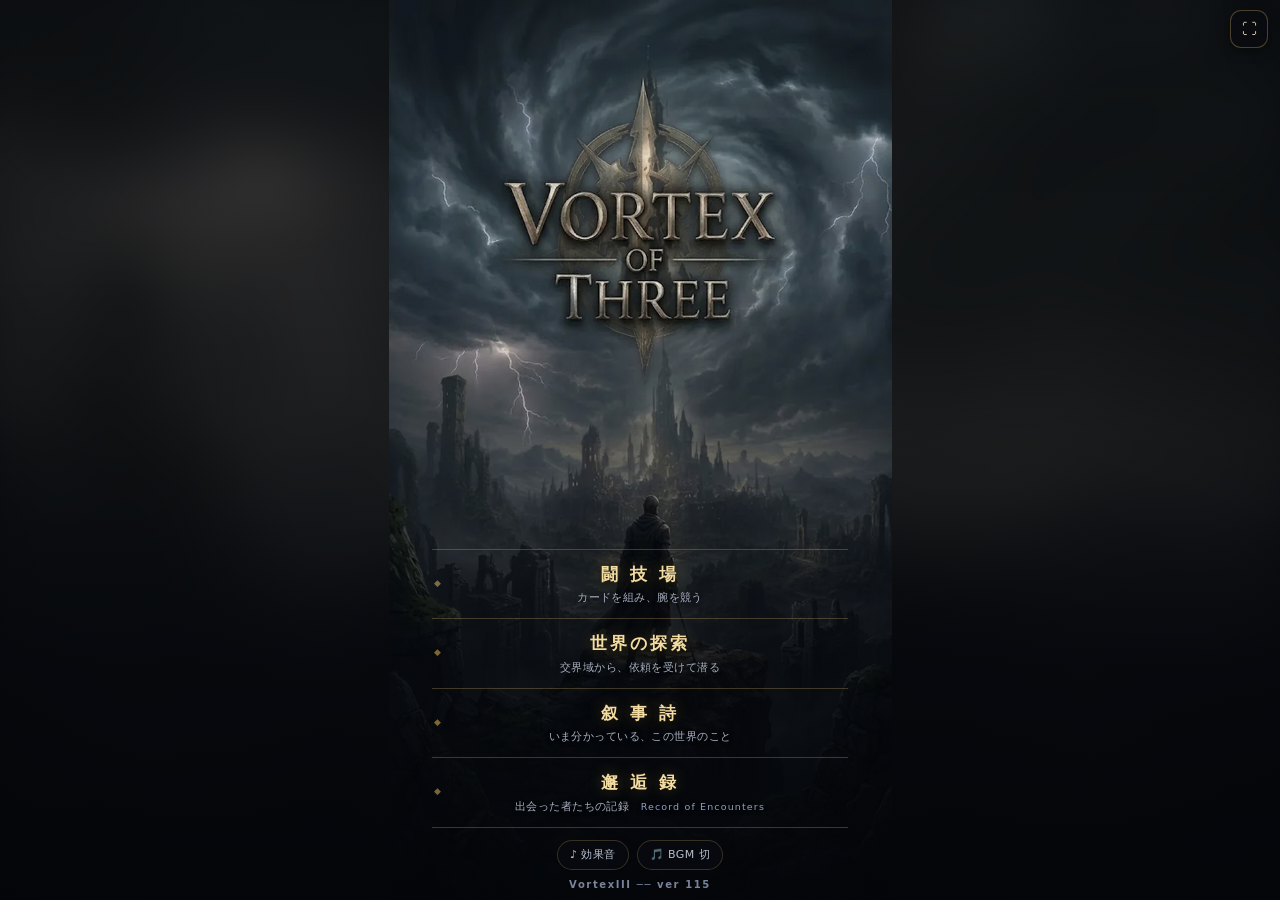
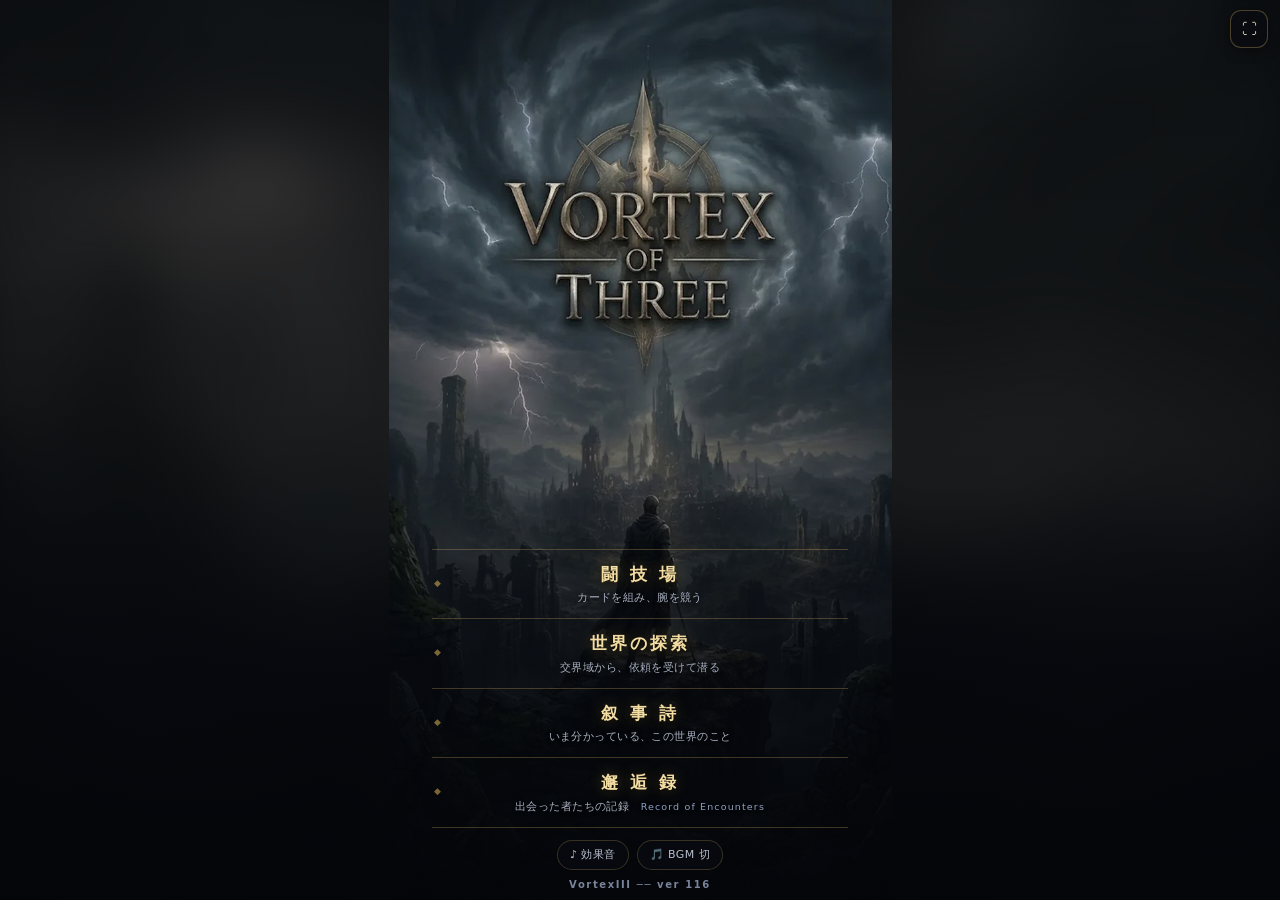
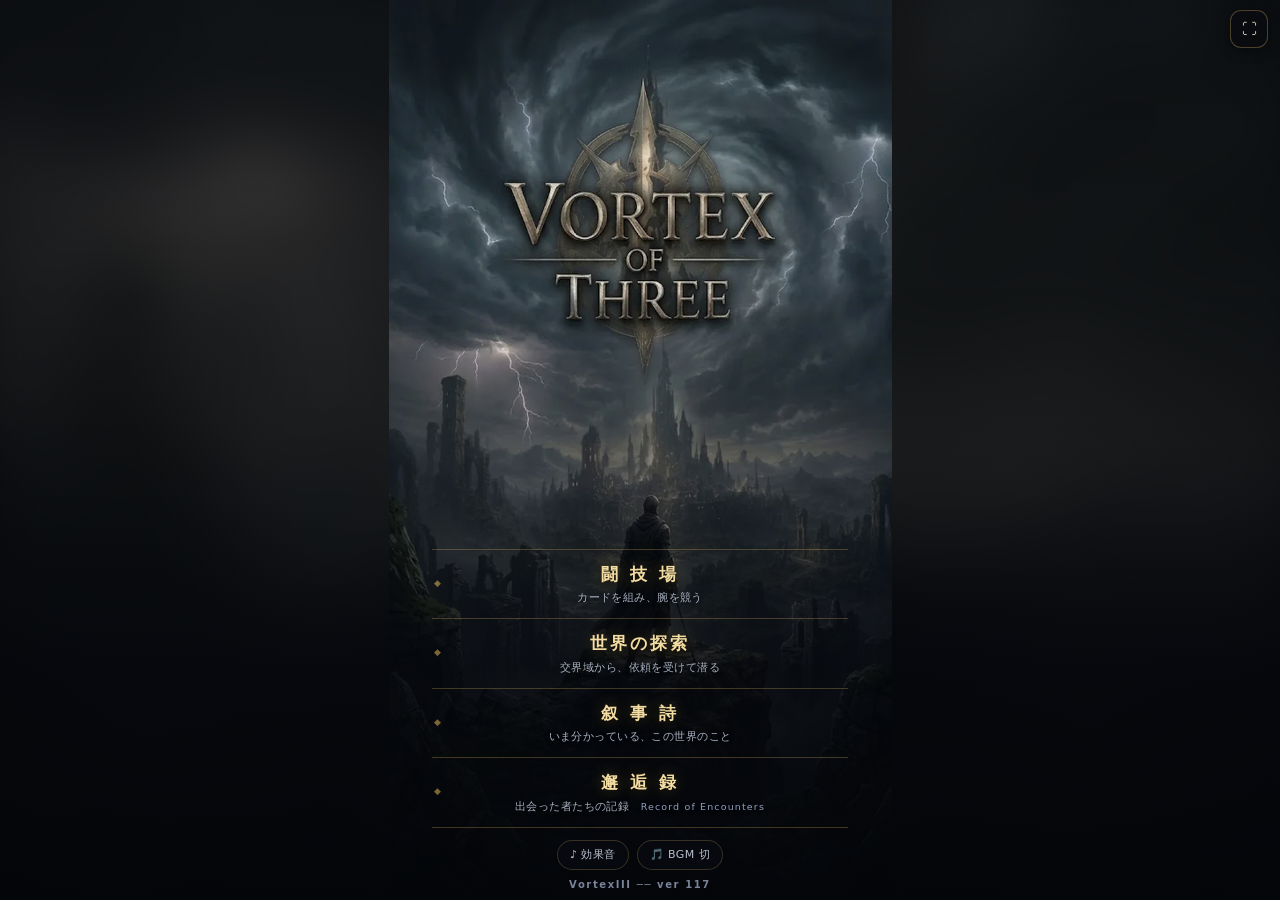
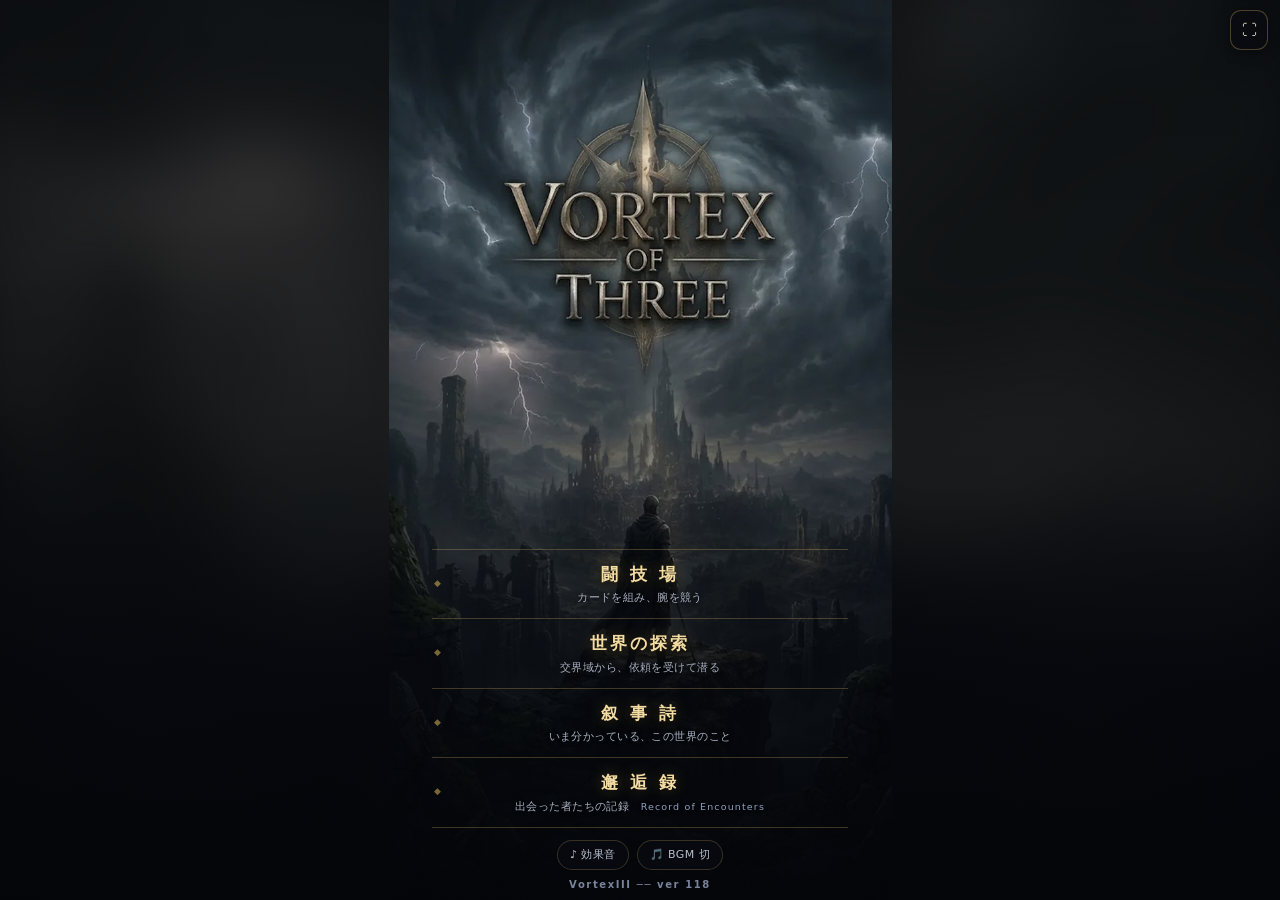
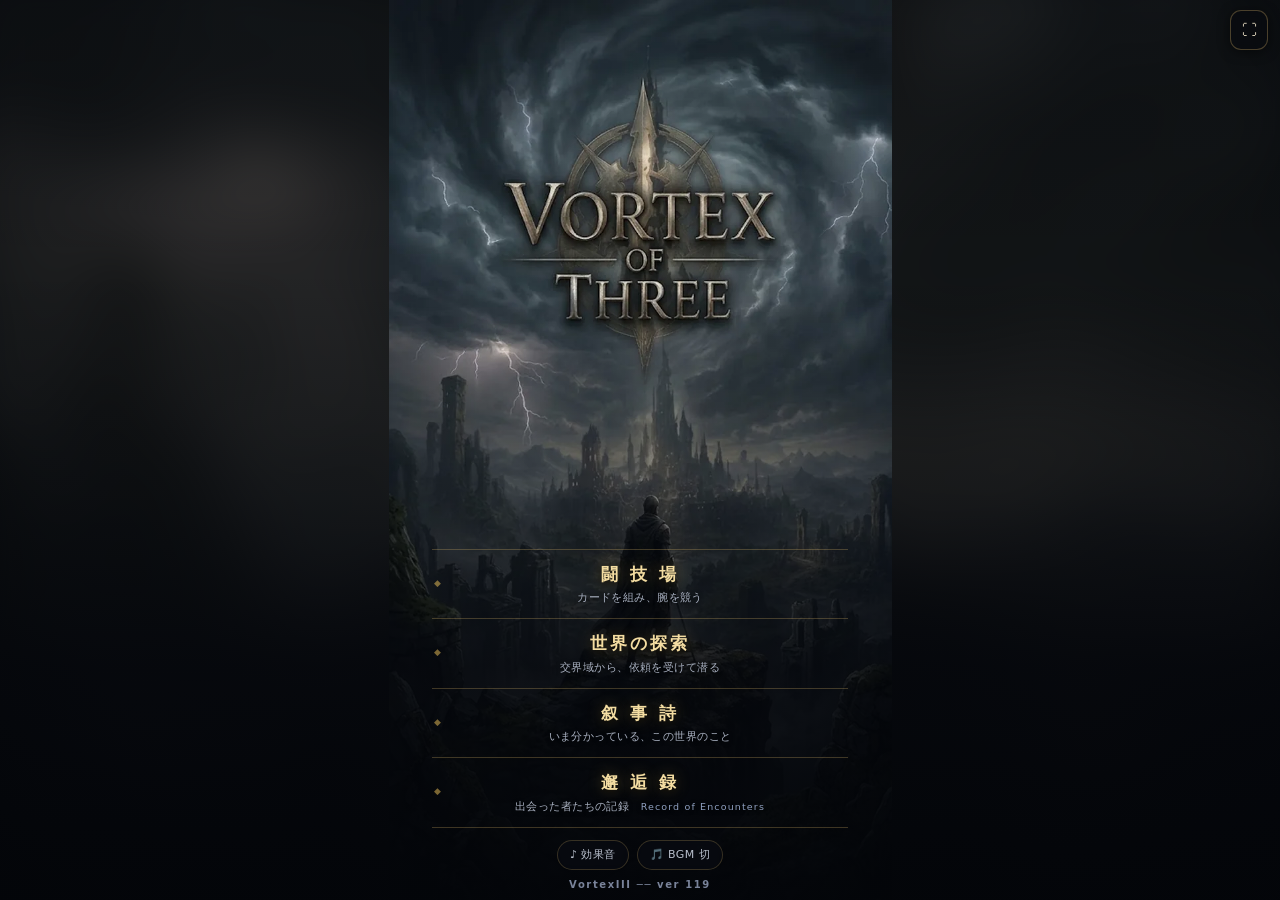
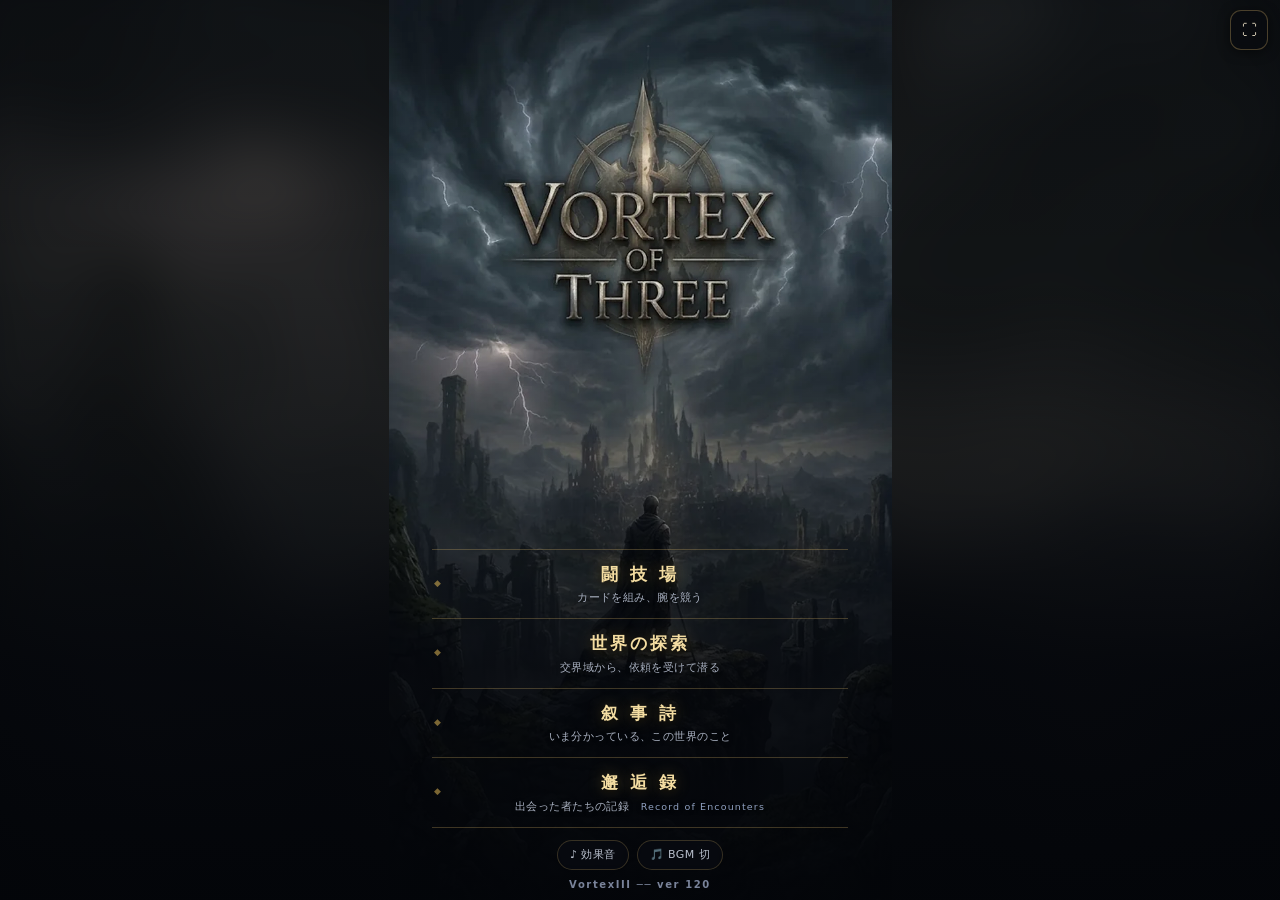
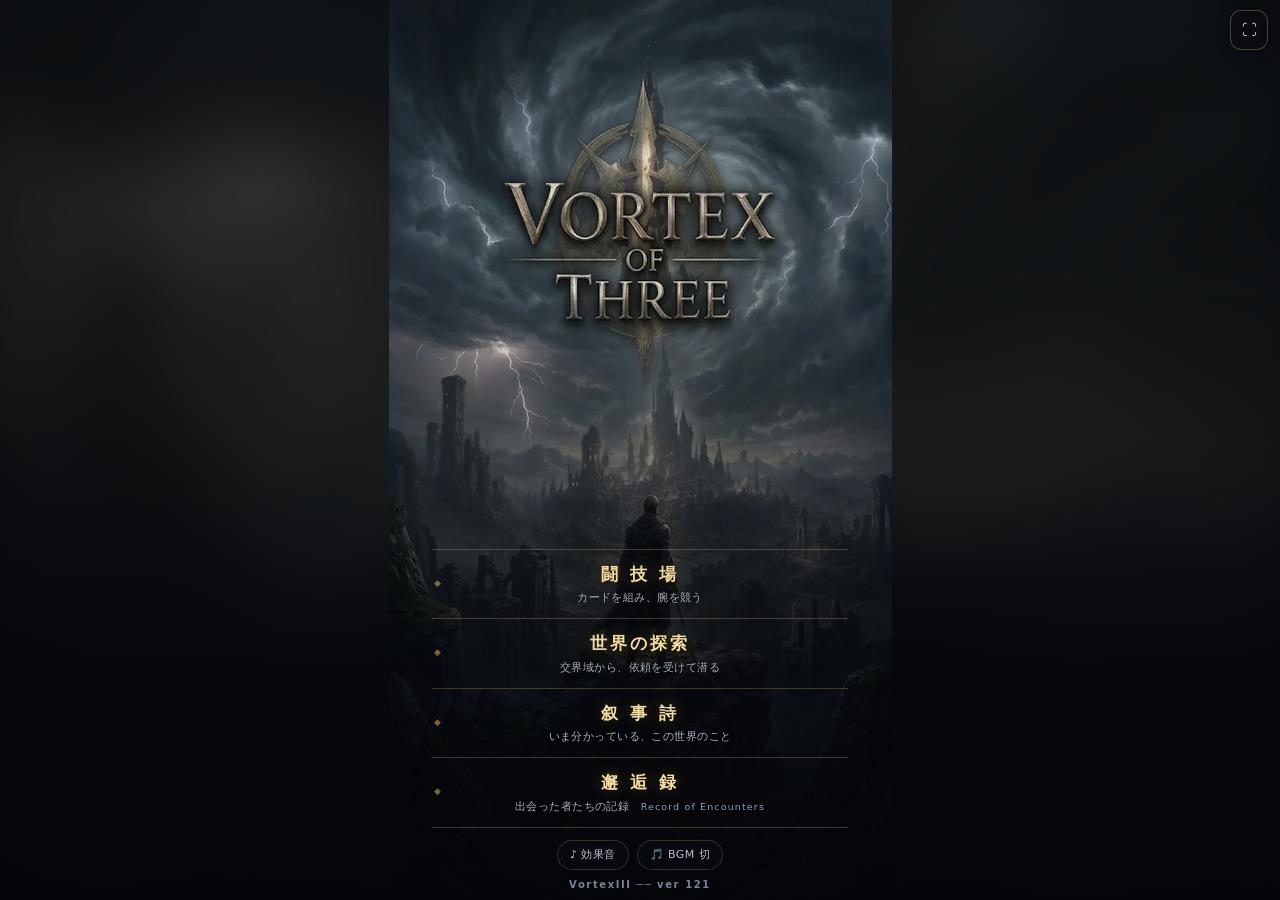
